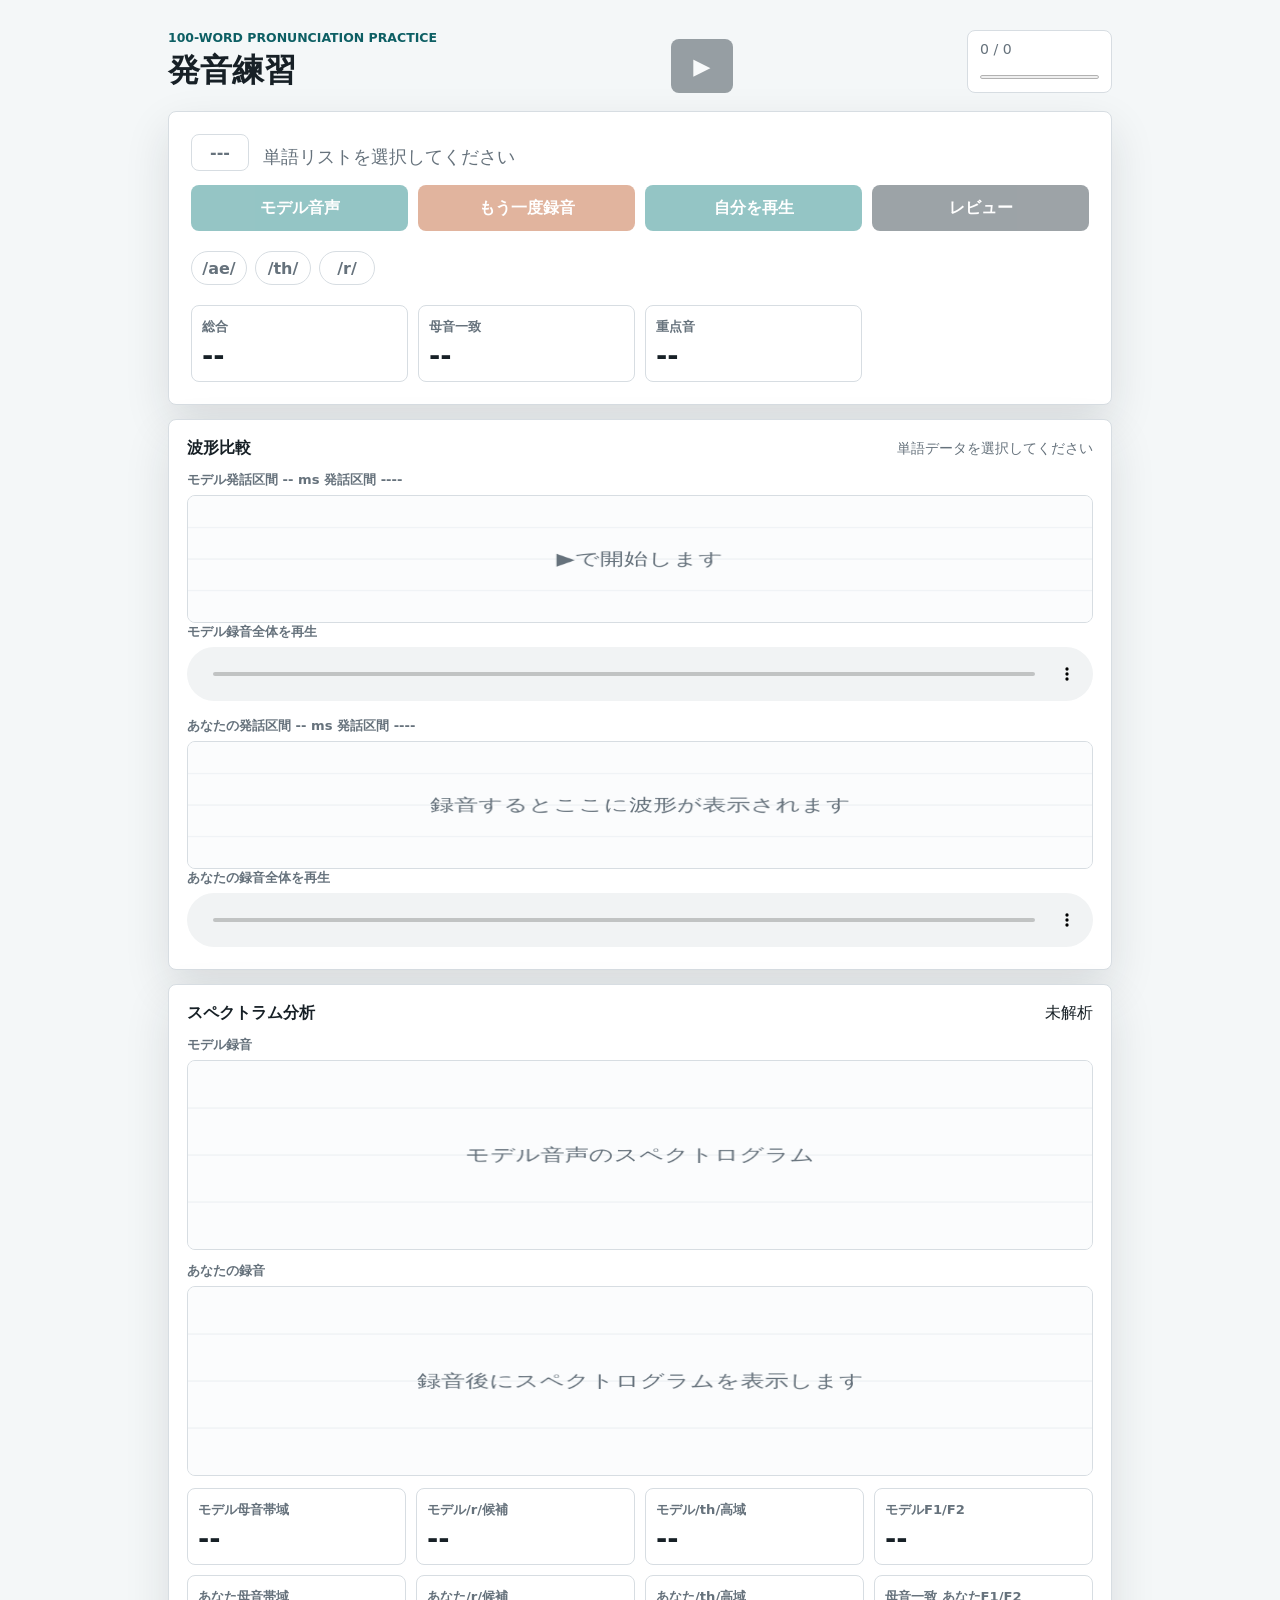
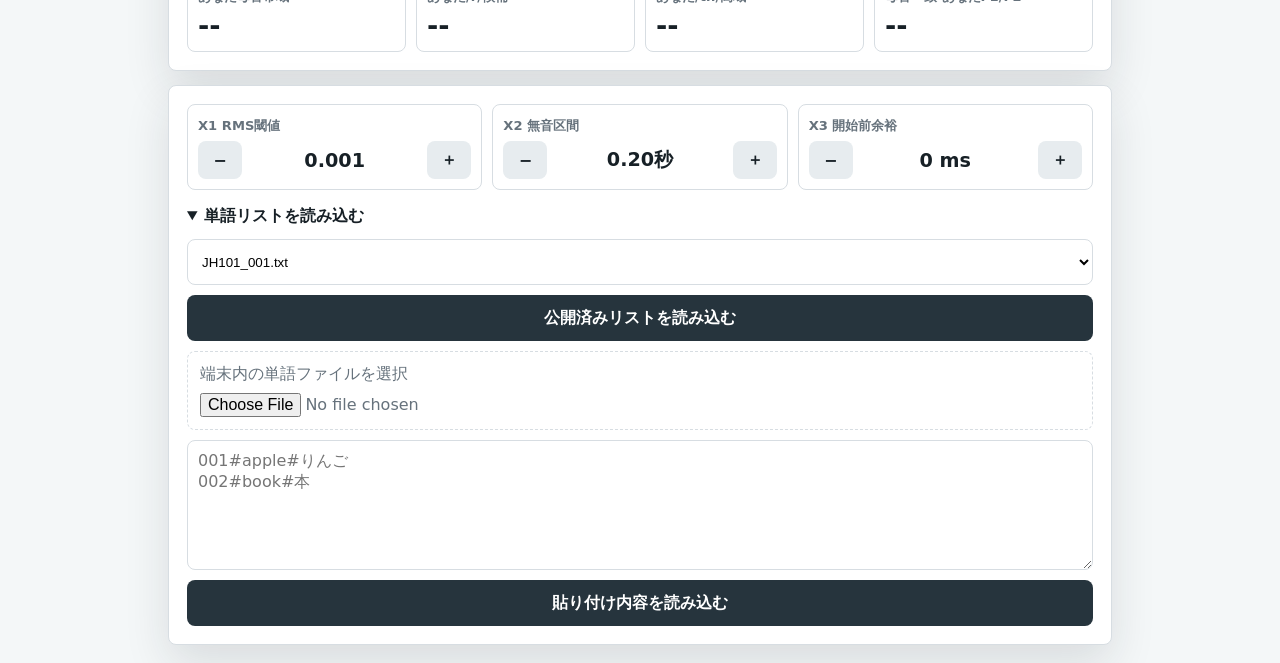
==== index.html @ 7a77f8f9 "Add Au1v2 diagnostics" ====
<!doctype html>
<html lang="ja">
  <head>
    <meta charset="utf-8">
    <meta name="viewport" content="width=device-width, initial-scale=1">
    <title>English Pronunciation Trainer</title>
    <style>
:root {
  color-scheme: light;
  --ink: #172026;
  --muted: #66727c;
  --line: #d7dde2;
  --panel: #ffffff;
  --page: #f4f7f8;
  --accent: #157f7f;
  --accent-strong: #0d5f64;
  --warn: #bd5a2a;
  --good: #23845f;
  --shadow: 0 18px 45px rgba(23, 32, 38, 0.12);
}

* {
  box-sizing: border-box;
}

body {
  margin: 0;
  min-height: 100vh;
  background: var(--page);
  color: var(--ink);
  font-family: system-ui, -apple-system, BlinkMacSystemFont, "Segoe UI", sans-serif;
}

button,
textarea,
input {
  font: inherit;
}

.app-shell {
  width: min(100%, 980px);
  margin: 0 auto;
  padding: 18px;
}

.top-bar {
  display: flex;
  align-items: end;
  justify-content: space-between;
  gap: 16px;
  padding: 12px 0 18px;
}

.eyebrow {
  margin: 0 0 4px;
  color: var(--accent-strong);
  font-size: 0.78rem;
  font-weight: 700;
  letter-spacing: 0;
  text-transform: uppercase;
}

h1,
h2 {
  margin: 0;
}

h1 {
  font-size: 2rem;
}

h2 {
  font-size: 1rem;
}

.progress-card {
  min-width: 145px;
  padding: 10px 12px;
  background: var(--panel);
  border: 1px solid var(--line);
  border-radius: 8px;
}

.progress-card span {
  display: block;
  margin-bottom: 6px;
  color: var(--muted);
  font-size: 0.88rem;
}

progress {
  width: 100%;
  height: 8px;
  accent-color: var(--accent);
}

.practice-panel,
.wave-panel,
.spectrum-panel,
.review-panel,
.tools-panel {
  background: var(--panel);
  border: 1px solid var(--line);
  border-radius: 8px;
  box-shadow: var(--shadow);
}

.practice-panel {
  padding: 22px;
}

.word-area {
  display: grid;
  grid-template-columns: auto 1fr;
  align-items: center;
  gap: 14px;
}

.word-number {
  min-width: 58px;
  padding: 8px 10px;
  border: 1px solid var(--line);
  border-radius: 8px;
  color: var(--muted);
  text-align: center;
  font-weight: 700;
}

.word {
  overflow-wrap: anywhere;
  font-size: clamp(2.5rem, 14vw, 5.4rem);
  line-height: 0.95;
  font-weight: 800;
}

.focus-letter {
  color: #c5362f;
}

.meaning {
  margin-top: 8px;
  color: var(--muted);
  font-size: 1.1rem;
}

.focus-row {
  display: flex;
  gap: 8px;
  margin: 20px 0;
}

.focus-chip {
  display: inline-flex;
  min-width: 56px;
  height: 34px;
  align-items: center;
  justify-content: center;
  border: 1px solid var(--line);
  border-radius: 999px;
  color: var(--muted);
  font-weight: 700;
}

.focus-chip.active {
  border-color: var(--accent);
  background: #e4f5f3;
  color: var(--accent-strong);
}

.settings-row {
  display: grid;
  grid-template-columns: repeat(3, 1fr);
  gap: 10px;
  margin: 0 0 16px;
}

.setting-box {
  border: 1px solid var(--line);
  border-radius: 8px;
  padding: 10px;
}

.stepper {
  display: grid;
  grid-template-columns: 44px 1fr 44px;
  align-items: center;
  gap: 8px;
  margin-top: 6px;
}

.stepper button {
  min-height: 38px;
  background: #e7ecef;
  color: var(--ink);
}

.stepper strong {
  text-align: center;
  font-size: 1.2rem;
}

.controls {
  display: grid;
  grid-template-columns: repeat(4, 1fr);
  gap: 10px;
  margin-top: 14px;
}

button {
  min-height: 46px;
  border: 0;
  border-radius: 8px;
  cursor: pointer;
  font-weight: 750;
}

button:disabled {
  cursor: not-allowed;
  opacity: 0.45;
}

.icon-button {
  background: #e7ecef;
  color: var(--ink);
  font-size: 1.25rem;
}

.main-button {
  background: var(--accent);
  color: #fff;
}

.start-button {
  width: 62px;
  min-width: 62px;
  height: 54px;
  background: #26343d;
  color: #fff;
  font-size: 1.4rem;
}

.start-button.recording {
  background: #d8e0e3;
  color: #71808a;
  box-shadow: none;
}

.start-button.next-ready {
  background: var(--accent);
  box-shadow: 0 0 0 3px rgba(21, 127, 127, 0.18), 0 8px 18px rgba(21, 127, 127, 0.28);
}

.dark-button {
  background: #26343d;
}

.main-button.recording {
  animation: recordingPulse 0.8s ease-in-out infinite alternate;
  background: #8ca4a6;
}

.record-button {
  background: var(--warn);
  color: #fff;
}

.record-button.recording {
  background: #9f2f2f;
}

@keyframes recordingPulse {
  from {
    opacity: 0.42;
  }

  to {
    opacity: 1;
  }
}

.score-grid {
  display: grid;
  grid-template-columns: repeat(4, 1fr);
  gap: 10px;
  margin-top: 16px;
}

.score-tile {
  min-height: 76px;
  padding: 10px;
  border: 1px solid var(--line);
  border-radius: 8px;
}

.label,
.wave-label {
  color: var(--muted);
  font-size: 0.82rem;
  font-weight: 700;
}

.score-tile strong {
  display: block;
  margin-top: 4px;
  font-size: 1.7rem;
}

.wave-panel,
.spectrum-panel,
.review-panel,
.tools-panel {
  margin-top: 14px;
  padding: 18px;
}

.wave-header {
  display: flex;
  align-items: center;
  justify-content: space-between;
  gap: 12px;
  margin-bottom: 12px;
}

.review-actions {
  display: flex;
  flex-wrap: wrap;
  gap: 10px;
}

#recordingStatus {
  color: var(--muted);
  font-size: 0.9rem;
}

.wave-stack {
  display: grid;
  gap: 12px;
}

canvas {
  display: block;
  width: 100%;
  height: 128px;
  margin-top: 6px;
  border: 1px solid var(--line);
  border-radius: 8px;
  background: #fbfcfd;
}

audio {
  width: 100%;
  margin-top: 6px;
}

#spectrumCanvas,
#modelSpectrumCanvas {
  height: 190px;
}

.feature-grid {
  display: grid;
  grid-template-columns: repeat(4, 1fr);
  gap: 10px;
  margin-top: 12px;
}

details + details {
  margin-top: 10px;
}

summary {
  cursor: pointer;
  font-weight: 750;
}

.import-grid {
  display: grid;
  gap: 10px;
  margin-top: 12px;
}

.file-box {
  display: grid;
  gap: 8px;
  padding: 12px;
  border: 1px dashed var(--line);
  border-radius: 8px;
  color: var(--muted);
}

textarea {
  min-height: 130px;
  width: 100%;
  resize: vertical;
  border: 1px solid var(--line);
  border-radius: 8px;
  padding: 10px;
}

select {
  min-height: 46px;
  width: 100%;
  border: 1px solid var(--line);
  border-radius: 8px;
  padding: 0 10px;
  background: #fff;
}

#loadPasteButton,
#loadHostedButton {
  background: #26343d;
  color: #fff;
}

.review-list {
  display: grid;
  gap: 8px;
}

.review-row {
  display: flex;
  align-items: center;
  justify-content: space-between;
  min-height: 52px;
  padding: 8px 12px;
  border: 1px solid var(--line);
  background: #fff;
  color: var(--ink);
  text-align: left;
}

.review-word-button {
  min-width: 72px;
  min-height: 38px;
  background: var(--accent);
  color: #fff;
}

.review-row strong {
  font-size: 1.25rem;
}

.empty-review {
  color: var(--muted);
}

@media (max-width: 680px) {
  .app-shell {
    padding: 12px;
  }

  .top-bar {
    align-items: stretch;
    flex-direction: column;
  }

  .controls {
    grid-template-columns: repeat(2, 1fr);
  }

  .score-grid {
    grid-template-columns: repeat(2, 1fr);
  }

  .feature-grid {
    grid-template-columns: repeat(2, 1fr);
  }

  .settings-row {
    grid-template-columns: 1fr;
  }
}

</style>
  </head>
  <body>
    <main class="app-shell">
      <section class="top-bar" aria-label="学習状況">
        <div>
          <p class="eyebrow">100-word pronunciation practice</p>
          <h1>発音練習</h1>
        </div>
        <button class="start-button" id="nextWordButton" type="button">▶</button>
        <div class="progress-card">
          <span id="progressText">1 / 12</span>
          <progress id="progressBar" value="1" max="12"></progress>
        </div>
      </section>

      <div id="practiceView">
      <section class="practice-panel">
        <div class="word-area">
          <div class="word-number" id="wordNumber">001</div>
          <div>
            <div class="word" id="wordText">apple</div>
            <div class="meaning" id="meaningText">りんご</div>
          </div>
        </div>

        <div class="controls" aria-label="練習操作">
          <button class="main-button" id="speakButton" type="button">モデル音声</button>
          <button class="record-button" id="recordButton" type="button">もう一度録音</button>
          <button class="main-button" id="playMineButton" type="button" disabled>自分を再生</button>
          <button class="main-button dark-button" id="reviewButton" type="button">レビュー</button>
        </div>

        <div class="focus-row" aria-label="重点音">
          <span class="focus-chip" id="aeChip">/ae/</span>
          <span class="focus-chip" id="thChip">/th/</span>
          <span class="focus-chip" id="rChip">/r/</span>
        </div>

        <div class="score-grid">
          <div class="score-tile">
            <span class="label">総合</span>
            <strong id="overallScore">--</strong>
          </div>
          <div class="score-tile">
            <span class="label">母音一致</span>
            <strong id="vowelScore">--</strong>
          </div>
          <div class="score-tile">
            <span class="label">重点音</span>
            <strong id="focusScore">--</strong>
          </div>
        </div>
      </section>

      <section class="wave-panel" aria-label="波形比較">
        <div class="wave-header">
          <h2>波形比較</h2>
          <span id="recordingStatus">録音待機中</span>
        </div>
        <div class="wave-stack">
          <div>
            <div class="wave-label">モデル発話区間 <span id="modelDurationText">-- ms</span> <span id="modelTrimText">発話区間 ----</span></div>
            <canvas id="modelCanvas" width="900" height="180"></canvas>
            <div class="wave-label">モデル録音全体を再生</div>
            <audio id="modelRawPlayer" controls></audio>
          </div>
          <div>
            <div class="wave-label">あなたの発話区間 <span id="userDurationText">-- ms</span> <span id="userTrimText">発話区間 ----</span></div>
            <canvas id="userCanvas" width="900" height="180"></canvas>
            <div class="wave-label">あなたの録音全体を再生</div>
            <audio id="userRawPlayer" controls></audio>
          </div>
        </div>
      </section>

      <section class="spectrum-panel" aria-label="スペクトラム分析">
        <div class="wave-header">
          <h2>スペクトラム分析</h2>
          <span id="analysisLatency">未解析</span>
        </div>
        <div class="wave-stack">
          <div>
            <div class="wave-label">モデル録音</div>
            <canvas id="modelSpectrumCanvas" width="900" height="260"></canvas>
          </div>
          <div>
            <div class="wave-label">あなたの録音</div>
            <canvas id="spectrumCanvas" width="900" height="260"></canvas>
          </div>
        </div>
        <div class="feature-grid">
          <div class="score-tile">
            <span class="label">モデル母音帯域</span>
            <strong id="modelVowelFeature">--</strong>
          </div>
          <div class="score-tile">
            <span class="label">モデル/r/候補</span>
            <strong id="modelRFeature">--</strong>
          </div>
          <div class="score-tile">
            <span class="label">モデル/th/高域</span>
            <strong id="modelThFeature">--</strong>
          </div>
          <div class="score-tile">
            <span class="label">モデルF1/F2</span>
            <strong id="modelFormants">--</strong>
          </div>
          <div class="score-tile">
            <span class="label">あなた母音帯域</span>
            <strong id="vowelFeature">--</strong>
          </div>
          <div class="score-tile">
            <span class="label">あなた/r/候補</span>
            <strong id="rFeature">--</strong>
          </div>
          <div class="score-tile">
            <span class="label">あなた/th/高域</span>
            <strong id="thFeature">--</strong>
          </div>
          <div class="score-tile">
            <span class="label">母音一致 あなたF1/F2</span>
            <strong id="formantMatch">--</strong>
          </div>
        </div>
      </section>

      <section class="tools-panel">
        <div class="settings-row" aria-label="録音判定設定">
          <div class="setting-box">
            <span class="label">X1 RMS閾値</span>
            <div class="stepper">
              <button id="x1DownButton" type="button">−</button>
              <strong id="x1Value">0.001</strong>
              <button id="x1UpButton" type="button">＋</button>
            </div>
          </div>
          <div class="setting-box">
            <span class="label">X2 無音区間</span>
            <div class="stepper">
              <button id="x2DownButton" type="button">−</button>
              <strong id="x2Value">0.20秒</strong>
              <button id="x2UpButton" type="button">＋</button>
            </div>
          </div>
          <div class="setting-box">
            <span class="label">X3 開始前余裕</span>
            <div class="stepper">
              <button id="x3DownButton" type="button">−</button>
              <strong id="x3Value">0 ms</strong>
              <button id="x3UpButton" type="button">＋</button>
            </div>
          </div>
        </div>
        <details id="wordListDetails">
          <summary>単語リストを読み込む</summary>
          <div class="import-grid">
            <select id="hostedWordSelect" aria-label="公開済み単語ファイル">
              <option value="JH001.txt">JH001.txt</option>
              <option value="JH101.txt">JH101.txt</option>
              <option value="JH201.txt">JH201.txt</option>
              <option value="JH301.txt">JH301.txt</option>
              <option value="JH401.txt">JH401.txt</option>
              <option value="JH501.txt">JH501.txt</option>
              <option value="JH601.txt">JH601.txt</option>
              <option value="JH701.txt">JH701.txt</option>
              <option value="JH801.txt">JH801.txt</option>
              <option value="JH901.txt">JH901.txt</option>
              <option value="JH1001.txt">JH1001.txt</option>
              <option value="JH1101.txt">JH1101.txt</option>
              <option value="JH1201.txt">JH1201.txt</option>
              <option value="JH1301.txt">JH1301.txt</option>
            </select>
            <button id="loadHostedButton" type="button">公開済みリストを読み込む</button>
            <label class="file-box">
              <span>端末内の単語ファイルを選択</span>
              <input id="fileInput" type="file" accept=".txt,text/plain">
            </label>
            <textarea id="wordPaste" placeholder="001#apple#りんご&#10;002#book#本"></textarea>
            <button id="loadPasteButton" type="button">貼り付け内容を読み込む</button>
          </div>
        </details>

      </section>
      </div>

      <section class="review-panel" id="reviewView" hidden>
        <div class="wave-header">
          <h2>レビュー</h2>
          <div class="review-actions">
            <button class="main-button" id="exportDataButton" type="button">データ書き出し</button>
            <button class="main-button dark-button" id="exportDiagnosticsButton" type="button" disabled>解析エラー書き出し</button>
          </div>
        </div>
        <div class="review-list" id="reviewList"></div>
      </section>
    </main>

    <script>
const WORD_FILES = [
  "JH101_001.txt",
  "JH101_101.txt",
  "JH101_201.txt",
  "JH101_301.txt",
  "JH101_401.txt",
  "JH101_501.txt",
  "JH101_601.txt",
  "JH101_701.txt",
  "JH101_801.txt",
  "JH101_901.txt",
  "JH101_1001.txt",
  "JH101_1101.txt",
  "JH101_1201.txt",
  "JH101_1301.txt",
];

const STORAGE_KEY = "jh101-last-word-file";
const X1_STORAGE_KEY = "jh101-rms-threshold-x1-v2";
const X2_STORAGE_KEY = "jh101-silence-seconds-x2";
const X3_STORAGE_KEY = "jh101-preroll-ms-x3";

const state = {
  words: [],
  wordFileName: "",
  index: -1,
  view: "practice",
  micStream: null,
  mediaRecorder: null,
  recordingChunks: [],
  recordedBlob: null,
  rawRecordedBlob: null,
  rawRecordedWavBlob: null,
  recordedUrl: null,
  rawRecordedUrl: null,
  rawRecordedWavUrl: null,
  modelBlob: null,
  rawModelBlob: null,
  rawModelWavBlob: null,
  modelUrl: null,
  rawModelUrl: null,
  rawModelWavUrl: null,
  modelDurationMs: 0,
  modelAnalysis: null,
  userAnalysis: null,
  modelTrim: null,
  userTrim: null,
  attempts: new Map(),
  diagnostics: [],
  audioContext: null,
  vad: null,
  isRecording: false,
  lastAnalysisStage: "",
  recordingStartedAt: 0,
  x1Threshold: readStoredNumber(X1_STORAGE_KEY, 0.001),
  x2SilenceSeconds: readStoredNumber(X2_STORAGE_KEY, 0.2),
  x3PrerollMs: readStoredNumber(X3_STORAGE_KEY, 0),
  lastMetrics: null,
};

const els = {
  practiceView: document.querySelector("#practiceView"),
  reviewView: document.querySelector("#reviewView"),
  progressText: document.querySelector("#progressText"),
  progressBar: document.querySelector("#progressBar"),
  wordNumber: document.querySelector("#wordNumber"),
  wordText: document.querySelector("#wordText"),
  meaningText: document.querySelector("#meaningText"),
  aeChip: document.querySelector("#aeChip"),
  thChip: document.querySelector("#thChip"),
  rChip: document.querySelector("#rChip"),
  x1Value: document.querySelector("#x1Value"),
  x2Value: document.querySelector("#x2Value"),
  x3Value: document.querySelector("#x3Value"),
  x1DownButton: document.querySelector("#x1DownButton"),
  x1UpButton: document.querySelector("#x1UpButton"),
  x2DownButton: document.querySelector("#x2DownButton"),
  x2UpButton: document.querySelector("#x2UpButton"),
  x3DownButton: document.querySelector("#x3DownButton"),
  x3UpButton: document.querySelector("#x3UpButton"),
  nextWordButton: document.querySelector("#nextWordButton"),
  reviewButton: document.querySelector("#reviewButton"),
  exportDataButton: document.querySelector("#exportDataButton"),
  exportDiagnosticsButton: document.querySelector("#exportDiagnosticsButton"),
  reviewList: document.querySelector("#reviewList"),
  speakButton: document.querySelector("#speakButton"),
  recordButton: document.querySelector("#recordButton"),
  playMineButton: document.querySelector("#playMineButton"),
  modelCanvas: document.querySelector("#modelCanvas"),
  userCanvas: document.querySelector("#userCanvas"),
  modelSpectrumCanvas: document.querySelector("#modelSpectrumCanvas"),
  spectrumCanvas: document.querySelector("#spectrumCanvas"),
  recordingStatus: document.querySelector("#recordingStatus"),
  modelDurationText: document.querySelector("#modelDurationText"),
  userDurationText: document.querySelector("#userDurationText"),
  modelTrimText: document.querySelector("#modelTrimText"),
  userTrimText: document.querySelector("#userTrimText"),
  modelRawPlayer: document.querySelector("#modelRawPlayer"),
  userRawPlayer: document.querySelector("#userRawPlayer"),
  analysisLatency: document.querySelector("#analysisLatency"),
  overallScore: document.querySelector("#overallScore"),
  vowelScore: document.querySelector("#vowelScore"),
  focusScore: document.querySelector("#focusScore"),
  vowelFeature: document.querySelector("#vowelFeature"),
  rFeature: document.querySelector("#rFeature"),
  thFeature: document.querySelector("#thFeature"),
  modelVowelFeature: document.querySelector("#modelVowelFeature"),
  modelRFeature: document.querySelector("#modelRFeature"),
  modelThFeature: document.querySelector("#modelThFeature"),
  modelFormants: document.querySelector("#modelFormants"),
  formantMatch: document.querySelector("#formantMatch"),
  fileInput: document.querySelector("#fileInput"),
  wordListDetails: document.querySelector("#wordListDetails"),
  hostedWordSelect: document.querySelector("#hostedWordSelect"),
  loadHostedButton: document.querySelector("#loadHostedButton"),
  wordPaste: document.querySelector("#wordPaste"),
  loadPasteButton: document.querySelector("#loadPasteButton"),
};

setupWordFileOptions();
render();
bootstrap();

els.nextWordButton.addEventListener("click", nextPractice);
els.reviewButton.addEventListener("click", showReview);
els.exportDataButton.addEventListener("click", exportSoundData);
els.exportDiagnosticsButton.addEventListener("click", exportDiagnostics);
els.x1DownButton.addEventListener("click", () => adjustX1(-0.001));
els.x1UpButton.addEventListener("click", () => adjustX1(0.001));
els.x2DownButton.addEventListener("click", () => adjustX2(-0.05));
els.x2UpButton.addEventListener("click", () => adjustX2(0.05));
els.x3DownButton.addEventListener("click", () => adjustX3(-50));
els.x3UpButton.addEventListener("click", () => adjustX3(50));
els.speakButton.addEventListener("click", playModelAudio);
els.recordButton.addEventListener("click", retryRecording);
els.playMineButton.addEventListener("click", playRecording);
els.fileInput.addEventListener("change", loadSelectedFile);
els.loadHostedButton.addEventListener("click", loadHostedWords);
els.loadPasteButton.addEventListener("click", loadPastedWords);

async function bootstrap() {
  await requestMicrophoneAccess();
  const lastFile = localStorage.getItem(STORAGE_KEY);
  if (lastFile && WORD_FILES.includes(lastFile)) {
    els.hostedWordSelect.value = lastFile;
    await loadHostedWords();
  } else {
    setStatus("単語データを選択してください");
    els.wordListDetails.open = true;
  }
}

function setupWordFileOptions() {
  els.hostedWordSelect.innerHTML = WORD_FILES
    .map((file) => `<option value="${file}">${file}</option>`)
    .join("");
}

function parseWordText(text) {
  const normalizedText = text.replace(/^\uFEFF/, "");
  const lineItems = normalizedText
    .split(/\r\n|\n|\r/)
    .map((line) => line.trim())
    .filter(Boolean)
    .map(parseWordLine)
    .filter((item) => item.displaySpelling);

  if (lineItems.length > 1) return lineItems;

  const tokens = normalizedText
    .split("#")
    .map((field) => field.trim());
  if (tokens.at(-1) === "") tokens.pop();
  if (tokens.length >= 12 && tokens.length % 6 === 0) {
    const chunked = [];
    for (let index = 0; index < tokens.length; index += 6) {
      chunked.push(parseWordFields(tokens.slice(index, index + 6), chunked.length));
    }
    return chunked.filter((item) => item.displaySpelling);
  }

  return lineItems;
}

function parseWordLine(line, lineIndex) {
  const fields = line.split("#");
  if (fields.at(-1) === "") fields.pop();
  return parseWordFields(fields, lineIndex);
}

function parseWordFields(fields, lineIndex) {
  let id;
  let displaySpelling;
  let spokenSpelling;
  let displayMeaning;
  let spokenMeaning;
  let phonetic;

  if (fields.length >= 6) {
    [id, displaySpelling, spokenSpelling, displayMeaning, spokenMeaning, phonetic] = fields;
  } else {
    [id, displaySpelling, displayMeaning] = fields;
    spokenSpelling = displaySpelling;
    spokenMeaning = displayMeaning;
    phonetic = "0";
  }

  id = (id || String(lineIndex + 1)).trim();
  displaySpelling = (displaySpelling || "").trim();
  spokenSpelling = (spokenSpelling || displaySpelling).trim();
  displayMeaning = (displayMeaning || "").trim();
  spokenMeaning = (spokenMeaning || displayMeaning).trim();
  phonetic = (phonetic || "0").trim();
  return {
    id,
    displaySpelling,
    spokenSpelling,
    displayMeaning,
    spokenMeaning,
    phonetic,
  };
}

function render() {
  const word = currentWord();
  const currentNumber = state.index < 0 ? 0 : state.index + 1;
  els.progressText.textContent = `${currentNumber} / ${state.words.length}${state.wordFileName ? ` ${state.wordFileName}` : ""}`;
  els.progressBar.max = Math.max(1, state.words.length);
  els.progressBar.value = currentNumber;
  els.wordNumber.textContent = word?.id || "---";
  els.wordText.textContent = word ? word.displaySpelling : "";
  els.meaningText.textContent = word
    ? (word.displayMeaning || "意味なし")
    : state.words.length
      ? "▶で最初の単語を開始"
      : "単語リストを選択してください";
  els.nextWordButton.disabled = state.isRecording || !state.words.length || state.index === state.words.length - 1;
  els.reviewButton.disabled = state.isRecording || !state.attempts.size;
  els.exportDiagnosticsButton.disabled = !state.diagnostics.length;
  els.speakButton.disabled = state.isRecording || state.index < 0;
  els.recordButton.disabled = state.index < 0;
  els.playMineButton.disabled = state.isRecording || !state.recordedUrl;
  updateNextButtonLight();

  const focus = word ? getFocusSounds(word) : { ae: false, th: false, r: false };
  setChip(els.aeChip, focus.ae);
  setChip(els.thChip, focus.th);
  setChip(els.rChip, focus.r);
  renderSettings();

  if (!word) {
    clearCanvas(els.modelCanvas, "▶で開始します");
    clearCanvas(els.modelSpectrumCanvas, "モデル音声のスペクトログラム");
  } else if (!state.modelAnalysis) {
    clearCanvas(els.modelCanvas, "モデル音声を録音して表示します");
    clearCanvas(els.modelSpectrumCanvas, "モデル音声のスペクトログラム");
  }

  if (!state.recordedUrl) {
    clearCanvas(els.userCanvas, "録音するとここに波形が表示されます");
    clearCanvas(els.spectrumCanvas, "録音後にスペクトログラムを表示します");
    resetScores();
  }
}

function updateNextButtonLight() {
  const canMoveNext = !state.isRecording
    && Boolean(state.recordedUrl)
    && state.index >= 0
    && state.index < state.words.length - 1;
  els.nextWordButton.classList.toggle("recording", state.isRecording);
  els.nextWordButton.classList.toggle("next-ready", canMoveNext);
}

function currentWord() {
  return state.index >= 0 ? state.words[state.index] : null;
}

function setChip(element, active) {
  element.classList.toggle("active", active);
}

function nextPractice() {
  if (state.isRecording) return;
  if (state.index >= state.words.length - 1) return;
  state.index += 1;
  clearCurrentAudio({ revokeSaved: false });
  render();
  speakCurrentWord({ recordAfter: true });
}

function retryRecording() {
  if (state.index < 0) return;
  startRecording({ autoStop: true, source: "manual" });
}

function adjustX1(delta) {
  state.x1Threshold = clamp(Number((state.x1Threshold + delta).toFixed(3)), 0.001, 0.2);
  localStorage.setItem(X1_STORAGE_KEY, String(state.x1Threshold));
  renderSettings();
}

function adjustX2(delta) {
  state.x2SilenceSeconds = clamp(Number((state.x2SilenceSeconds + delta).toFixed(2)), 0.05, 2);
  localStorage.setItem(X2_STORAGE_KEY, String(state.x2SilenceSeconds));
  renderSettings();
}

function adjustX3(delta) {
  state.x3PrerollMs = clamp(state.x3PrerollMs + delta, 0, 500);
  localStorage.setItem(X3_STORAGE_KEY, String(state.x3PrerollMs));
  renderSettings();
}

function renderSettings() {
  els.x1Value.textContent = state.x1Threshold.toFixed(3);
  els.x2Value.textContent = `${state.x2SilenceSeconds.toFixed(2)}秒`;
  els.x3Value.textContent = `${state.x3PrerollMs} ms`;
}

function playModelAudio() {
  if (state.modelUrl) {
    const audio = new Audio(state.modelUrl);
    audio.volume = 1;
    audio.play();
    return;
  }
  speakCurrentWord({ recordAfter: false });
}

async function speakCurrentWord({ recordAfter }) {
  const current = currentWord();
  if (!current || !("speechSynthesis" in window)) {
    setStatus("このブラウザは読み上げに対応していません");
    return;
  }

  const modelCapturePromise = recordAfter
    ? startModelCapture().catch((error) => {
      setStatus(`モデル録音なしで再生します: ${error.message}`);
      return null;
    })
    : Promise.resolve(null);
  window.speechSynthesis.cancel();
  const utterance = new SpeechSynthesisUtterance(current.spokenSpelling);
  utterance.lang = "en-US";
  utterance.rate = 0.82;
  utterance.pitch = 1;
  utterance.onstart = () => setStatus("モデル音声を再生中");
  utterance.onend = async () => {
    const modelCapture = await modelCapturePromise;
    if (modelCapture) {
      const rawModelBlob = await stopModelCapture(modelCapture);
      await analyzeRecording(rawModelBlob, "model");
    }
    if (recordAfter) {
      setStatus("0.1秒後に録音を開始します");
      window.setTimeout(() => startRecording({ autoStop: true, source: "model" }), 100);
    } else {
      setStatus("聞き比べできます");
    }
  };
  window.setTimeout(() => window.speechSynthesis.speak(utterance), recordAfter ? 200 : 0);
}

async function startModelCapture() {
  const stream = await ensureMicrophoneStream();
  const mimeType = pickMimeType();
  const recorder = new MediaRecorder(stream, mimeType ? { mimeType } : undefined);
  const chunks = [];
  recorder.addEventListener("dataavailable", (event) => {
    if (event.data.size > 0) chunks.push(event.data);
  });
  recorder.start(100);
  return { recorder, chunks };
}

function stopModelCapture(capture) {
  return new Promise((resolve) => {
    capture.recorder.addEventListener("stop", () => {
      const type = capture.chunks[0]?.type || "audio/webm";
      resolve(new Blob(capture.chunks, { type }));
    }, { once: true });
    window.setTimeout(() => {
      if (capture.recorder.state === "recording") capture.recorder.stop();
    }, 80);
  });
}

async function startRecording({ autoStop, source }) {
  if (state.mediaRecorder?.state === "recording") {
    stopRecording();
    return;
  }

  if (!navigator.mediaDevices?.getUserMedia) {
    setStatus("このブラウザは録音に対応していません");
    return;
  }

  try {
    clearUserAudio();
    const audioContext = getAudioContext();
    if (audioContext.state === "suspended") await audioContext.resume();
    const stream = await ensureMicrophoneStream();
    const mimeType = pickMimeType();
    state.mediaRecorder = new MediaRecorder(stream, mimeType ? { mimeType } : undefined);
    state.recordingChunks = [];
    state.recordingStartedAt = performance.now();
    state.isRecording = true;

    state.mediaRecorder.addEventListener("dataavailable", (event) => {
      if (event.data.size > 0) state.recordingChunks.push(event.data);
    });

    state.mediaRecorder.addEventListener("stop", async () => {
      stopVad();
      const type = state.recordingChunks[0]?.type || "audio/webm";
      const rawBlob = new Blob(state.recordingChunks, { type });
      els.recordButton.textContent = "もう一度録音";
      els.recordButton.classList.remove("recording");
      els.playMineButton.classList.remove("recording");
      setStatus("録音完了");
      try {
        await analyzeRecording(rawBlob, "user");
        saveAttempt();
        setStatus("▶で次の単語を開始");
      } catch (error) {
        console.error(error);
        await recordAnalysisFailure(error, rawBlob, {
          type,
          chunkCount: state.recordingChunks.length,
          chunkSizes: state.recordingChunks.map((chunk) => chunk.size),
          elapsedMs: Math.round(performance.now() - state.recordingStartedAt),
        });
        clearUserAudio();
        setStatus("録音データを解析できませんでした。もう一度録音してください");
      } finally {
        state.isRecording = false;
        releaseMicrophoneStream();
        els.recordButton.textContent = "もう一度録音";
        els.recordButton.classList.remove("recording");
        els.playMineButton.classList.remove("recording");
        els.nextWordButton.disabled = !state.words.length || state.index === state.words.length - 1;
        els.speakButton.disabled = state.index < 0;
        els.reviewButton.disabled = !state.attempts.size;
        els.exportDiagnosticsButton.disabled = !state.diagnostics.length;
        els.playMineButton.disabled = !state.recordedUrl;
        updateNextButtonLight();
      }
    }, { once: true });

    state.mediaRecorder.start(100);
    els.recordButton.textContent = "録音停止";
    els.recordButton.classList.add("recording");
    els.nextWordButton.disabled = true;
    els.nextWordButton.classList.add("recording");
    els.nextWordButton.classList.remove("next-ready");
    els.speakButton.disabled = true;
    els.reviewButton.disabled = true;
    els.playMineButton.disabled = true;
    els.playMineButton.classList.add("recording");
    setStatus(source === "model" ? "復唱してください" : "録音中");
    if (autoStop) startVad(stream);
  } catch (error) {
    state.isRecording = false;
    els.recordButton.textContent = "もう一度録音";
    els.recordButton.classList.remove("recording");
    els.playMineButton.classList.remove("recording");
    setStatus("マイクの使用が許可されませんでした");
  }
}

async function requestMicrophoneAccess() {
  if (!navigator.mediaDevices?.getUserMedia) {
    setStatus("このブラウザは録音に対応していません");
    return;
  }
  try {
    await ensureMicrophoneStream();
    releaseMicrophoneStream();
    setStatus("マイク準備完了");
  } catch (error) {
    setStatus("マイク許可待ち");
  }
}

async function ensureMicrophoneStream() {
  if (state.micStream?.active) return state.micStream;
  state.micStream = await navigator.mediaDevices.getUserMedia({
    audio: {
      echoCancellation: false,
      noiseSuppression: false,
      autoGainControl: false,
    },
  });
  return state.micStream;
}

function releaseMicrophoneStream() {
  if (!state.micStream) return;
  state.micStream.getTracks().forEach((track) => track.stop());
  state.micStream = null;
}

function stopRecording() {
  if (state.mediaRecorder?.state === "recording") state.mediaRecorder.stop();
}

function startVad(stream) {
  stopVad();
  const audioContext = getAudioContext();
  const source = audioContext.createMediaStreamSource(stream);
  const analyser = audioContext.createAnalyser();
  analyser.fftSize = 1024;
  source.connect(analyser);

  const data = new Float32Array(analyser.fftSize);
  const threshold = state.x1Threshold;
  const silenceAfterSpeechMs = state.x2SilenceSeconds * 1000;
  const maxRecordingMs = 6000;
  const minSpeechMs = 120;
  let hasSpeech = false;
  let speechStartedAt = 0;
  let silentSince = 0;

  const tick = () => {
    if (state.mediaRecorder?.state !== "recording") return;
    analyser.getFloatTimeDomainData(data);
    const rms = getRms(data);
    const now = performance.now();
    const elapsed = now - state.recordingStartedAt;
    const isSpeech = rms >= threshold;

    if (isSpeech) {
      if (!hasSpeech) {
        hasSpeech = true;
        speechStartedAt = now;
        setStatus("発声を検出しました");
      }
      silentSince = 0;
    } else if (hasSpeech && !silentSince) {
      silentSince = now;
    }

    const speechLongEnough = hasSpeech && now - speechStartedAt >= minSpeechMs;
    const stopAfterTail = silentSince && now - silentSince >= silenceAfterSpeechMs * 2;

    if ((speechLongEnough && stopAfterTail) || elapsed >= maxRecordingMs) {
      stopRecording();
      return;
    }
    state.vad.frameId = requestAnimationFrame(tick);
  };

  state.vad = { frameId: requestAnimationFrame(tick), source, analyser };
}

function stopVad() {
  if (!state.vad) return;
  cancelAnimationFrame(state.vad.frameId);
  state.vad.source.disconnect();
  state.vad.analyser.disconnect();
  state.vad = null;
}

function pickMimeType() {
  const candidates = ["audio/webm;codecs=opus", "audio/webm", "audio/mp4", "audio/mpeg"];
  return candidates.find((type) => window.MediaRecorder?.isTypeSupported(type));
}

function playRecording() {
  if (!state.recordedUrl) return;
  const audio = new Audio(state.recordedUrl);
  audio.volume = 1;
  audio.play();
}

async function analyzeRecording(rawBlob, target) {
  const analysisStartedAt = performance.now();
  state.lastAnalysisStage = "blob.arrayBuffer";
  const buffer = await rawBlob.arrayBuffer();
  const audioContext = getAudioContext();
  state.lastAnalysisStage = "decodeAudioData";
  const rawAudioBuffer = await audioContext.decodeAudioData(buffer.slice(0));
  state.lastAnalysisStage = target === "user" ? "trimUserSpeechBuffer" : "trimModelSpeechBuffer";
  const trimmed = target === "user" ? trimUserSpeechBuffer(rawAudioBuffer) : trimModelSpeechBuffer(rawAudioBuffer);
  const audioBuffer = trimmed.audioBuffer;
  state.lastAnalysisStage = "encode raw wav";
  const rawWavBlob = encodeWav(rawAudioBuffer);
  const samples = audioBuffer.getChannelData(0);
  state.lastAnalysisStage = "create rms envelope";
  const rmsEnvelope = createRmsEnvelope(samples, 160);
  const rmsEnvelope10ms = createRmsEnvelopeByWindow(samples, audioBuffer.sampleRate, 10);
  const envelope = normalize(rmsEnvelope);
  state.lastAnalysisStage = "analyze spectrum";
  const spectral = analyzeSpectrum(samples, audioBuffer.sampleRate);
  const analysis = { spectral, envelope, rmsEnvelope, rmsEnvelope10ms };

  if (target === "model") {
    state.lastAnalysisStage = "render model analysis";
    revokeUrl(state.modelUrl);
    revokeUrl(state.rawModelUrl);
    revokeUrl(state.rawModelWavUrl);
    state.rawModelBlob = rawBlob;
    state.rawModelUrl = URL.createObjectURL(rawBlob);
    state.rawModelWavBlob = rawWavBlob;
    state.rawModelWavUrl = URL.createObjectURL(rawWavBlob);
    state.modelTrim = trimmed;
    state.modelAnalysis = analysis;
    state.modelBlob = encodeWav(audioBuffer);
    state.modelUrl = URL.createObjectURL(state.modelBlob);
    state.modelDurationMs = Math.round(audioBuffer.duration * 1000);
    drawEnvelope(els.modelCanvas, envelope, "#157f7f");
    drawSpectrogram(els.modelSpectrumCanvas, spectral);
    els.modelDurationText.textContent = `${state.modelDurationMs} ms`;
    els.modelTrimText.textContent = formatTrimText(trimmed);
    els.modelRawPlayer.src = state.rawModelWavUrl;
  } else {
    state.lastAnalysisStage = "render user analysis";
    revokeUrl(state.rawRecordedUrl);
    revokeUrl(state.rawRecordedWavUrl);
    state.rawRecordedBlob = rawBlob;
    state.rawRecordedUrl = URL.createObjectURL(rawBlob);
    state.rawRecordedWavBlob = rawWavBlob;
    state.rawRecordedWavUrl = URL.createObjectURL(rawWavBlob);
    state.userTrim = trimmed;
    state.userAnalysis = analysis;
    state.recordedBlob = encodeWav(audioBuffer);
    revokeUrl(state.recordedUrl);
    state.recordedUrl = URL.createObjectURL(state.recordedBlob);
    els.playMineButton.disabled = false;
    drawEnvelope(els.userCanvas, envelope, "#bd5a2a");
    drawSpectrogram(els.spectrumCanvas, spectral);
    els.userDurationText.textContent = `${Math.round(audioBuffer.duration * 1000)} ms`;
    els.userTrimText.textContent = formatTrimText(trimmed);
    els.userRawPlayer.src = state.rawRecordedWavUrl;
    renderScores(performance.now() - analysisStartedAt);
  }
  state.lastAnalysisStage = "";
}

function formatTrimText(trimmed) {
  return `全体 ${trimmed.rawDurationMs} ms / 発話区間 ${trimmed.startMs}-${trimmed.endMs}`;
}

function renderScores(elapsedMs) {
  const vowelScore = getFormantMatchScore();
  const focusScore = getBandSimilarityScore();
  const overall = Math.round(vowelScore * 0.7 + focusScore * 0.3);
  els.overallScore.textContent = Number.isFinite(overall) ? overall : "--";
  els.vowelScore.textContent = Number.isFinite(vowelScore) ? Math.round(vowelScore) : "--";
  els.focusScore.textContent = Number.isFinite(focusScore) ? Math.round(focusScore) : "--";
  els.analysisLatency.textContent = `解析 ${Math.round(elapsedMs)}ms`;
  els.modelVowelFeature.textContent = Math.round(state.modelAnalysis.spectral.vowel * 100);
  els.modelRFeature.textContent = Math.round(state.modelAnalysis.spectral.rBand * 100);
  els.modelThFeature.textContent = Math.round(state.modelAnalysis.spectral.thBand * 100);
  els.modelFormants.textContent = getFormantText(state.modelAnalysis);
  els.vowelFeature.textContent = Math.round(state.userAnalysis.spectral.vowel * 100);
  els.rFeature.textContent = Math.round(state.userAnalysis.spectral.rBand * 100);
  els.thFeature.textContent = Math.round(state.userAnalysis.spectral.thBand * 100);
  els.formantMatch.textContent = getFormantMatchText();
  setStatus("録音評価完了");
}

function getFormantMatchScore() {
  if (!state.modelAnalysis || !state.userAnalysis) return NaN;
  const model = state.modelAnalysis.spectral.formants;
  const user = state.userAnalysis.spectral.formants;
  const f1Diff = Math.abs(model.f1 - user.f1);
  const f2Diff = Math.abs(model.f2 - user.f2);
  return clamp(100 - (f1Diff / 8 + f2Diff / 18), 0, 100);
}

function getBandSimilarityScore() {
  if (!state.modelAnalysis || !state.userAnalysis) return NaN;
  const model = state.modelAnalysis.spectral;
  const user = state.userAnalysis.spectral;
  const diff = Math.abs(model.vowel - user.vowel)
    + Math.abs(model.rBand - user.rBand)
    + Math.abs(model.thBand - user.thBand);
  return clamp(100 - diff * 120, 0, 100);
}

function getFormantMatchText() {
  if (!state.modelAnalysis || !state.userAnalysis) return "--";
  const score = getFormantMatchScore();
  return `${Math.round(score)} (${getFormantText(state.userAnalysis)})`;
}

function getFormantText(analysis) {
  if (!analysis?.spectral?.formants) return "--";
  const formants = analysis.spectral.formants;
  return `${formants.f1}/${formants.f2}`;
}

function saveAttempt() {
  if (state.index < 0 || !state.recordedUrl) return;
  const vowelScore = getFormantMatchScore();
  const focusScore = getBandSimilarityScore();
  const overall = Math.round(vowelScore * 0.7 + focusScore * 0.3);
  state.attempts.set(state.index, {
    overall,
    vowelScore: Math.round(vowelScore),
    focusScore: Math.round(focusScore),
    recordedUrl: state.recordedUrl,
    modelUrl: state.modelUrl,
    rawModelUrl: state.rawModelUrl,
    rawModelBlob: state.rawModelBlob,
    rawModelWavUrl: state.rawModelWavUrl,
    rawModelWavBlob: state.rawModelWavBlob,
    modelAnalysis: state.modelAnalysis,
    userAnalysis: state.userAnalysis,
    rawRecordedUrl: state.rawRecordedUrl,
    rawRecordedBlob: state.rawRecordedBlob,
    rawRecordedWavUrl: state.rawRecordedWavUrl,
    rawRecordedWavBlob: state.rawRecordedWavBlob,
    modelTrim: state.modelTrim,
    userTrim: state.userTrim,
    modelDurationMs: state.modelDurationMs,
    modelDurationText: els.modelDurationText.textContent,
    userDurationText: els.userDurationText.textContent,
    modelTrimText: els.modelTrimText.textContent,
    userTrimText: els.userTrimText.textContent,
  });
  render();
}

function showReview() {
  state.view = "review";
  els.practiceView.hidden = true;
  els.reviewView.hidden = false;
  renderReviewList();
}

function showPractice() {
  state.view = "practice";
  els.reviewView.hidden = true;
  els.practiceView.hidden = false;
}

function renderReviewList() {
  const rows = [...state.attempts.entries()]
    .sort((a, b) => a[0] - b[0])
    .map(([index, attempt]) => {
      const word = state.words[index];
      return `<div class="review-row">
        <button class="review-word-button" type="button" data-index="${index}">${escapeHtml(word.id)}</button>
        <span>${escapeHtml(word.displaySpelling)}</span>
        <strong>${attempt.overall}</strong>
      </div>`;
    })
    .join("");
  els.reviewList.innerHTML = rows || `<p class="empty-review">まだ実施済みの単語がありません。</p>`;
  els.reviewList.querySelectorAll(".review-word-button").forEach((button) => {
    button.addEventListener("click", () => jumpToReviewedWord(Number(button.dataset.index)));
  });
}

function jumpToReviewedWord(index) {
  state.index = index;
  restoreAttempt(index);
  showPractice();
  render();
  setStatus("録音済みデータを読み込みました");
}

async function exportSoundData() {
  const records = [];
  for (const [index, attempt] of [...state.attempts.entries()].sort((a, b) => a[0] - b[0])) {
    const word = state.words[index];
    records.push({
      index,
      id: word.id,
      displaySpelling: word.displaySpelling,
      spokenSpelling: word.spokenSpelling,
      displayMeaning: word.displayMeaning,
      phonetic: word.phonetic,
      scores: {
        overall: attempt.overall,
        vowelScore: attempt.vowelScore,
        focusScore: attempt.focusScore,
      },
      settings: {
        x1Threshold: state.x1Threshold,
        x2SilenceSeconds: state.x2SilenceSeconds,
        x3PrerollMs: state.x3PrerollMs,
      },
      model: {
        rawAudio: await blobToDataUrl(attempt.rawModelWavBlob || attempt.rawModelBlob),
        trimmedAudio: await blobToDataUrl(await urlToBlob(attempt.modelUrl)),
        trim: attempt.modelTrim,
        durationText: attempt.modelDurationText,
        waveformPng: drawRmsEnvelopeToDataUrl(attempt.modelAnalysis.rmsEnvelope10ms, "#157f7f"),
        spectrumPng: drawSpectrogramToDataUrl(attempt.modelAnalysis.spectral),
      },
      user: {
        rawAudio: await blobToDataUrl(attempt.rawRecordedWavBlob || attempt.rawRecordedBlob),
        trimmedAudio: await blobToDataUrl(await urlToBlob(attempt.recordedUrl)),
        trim: attempt.userTrim,
        durationText: attempt.userDurationText,
        waveformPng: drawRmsEnvelopeToDataUrl(attempt.userAnalysis.rmsEnvelope10ms, "#bd5a2a"),
        spectrumPng: drawSpectrogramToDataUrl(attempt.userAnalysis.spectral),
      },
    });
  }

  const payload = {
    exportedAt: new Date().toISOString(),
    wordFileName: state.wordFileName,
    records,
  };
  const blob = new Blob([JSON.stringify(payload, null, 2)], { type: "application/json" });
  const url = URL.createObjectURL(blob);
  const anchor = document.createElement("a");
  anchor.href = url;
  anchor.download = `soundData-${state.wordFileName || "session"}-${Date.now()}.json`;
  anchor.click();
  URL.revokeObjectURL(url);
  setStatus("データを書き出しました");
}

async function recordAnalysisFailure(error, rawBlob, recorderInfo) {
  const word = currentWord();
  const diagnostic = {
    exportedFor: "Au1-analysis-failure",
    failedAt: new Date().toISOString(),
    wordIndex: state.index,
    wordId: word?.id || "",
    displaySpelling: word?.displaySpelling || "",
    spokenSpelling: word?.spokenSpelling || "",
    wordFileName: state.wordFileName,
    analysisStage: state.lastAnalysisStage || "unknown",
    errorName: error?.name || "",
    errorMessage: error?.message || String(error),
    errorStack: error?.stack || "",
    recorder: {
      mimeType: recorderInfo.type,
      blobType: rawBlob.type,
      blobSize: rawBlob.size,
      chunkCount: recorderInfo.chunkCount,
      chunkSizes: recorderInfo.chunkSizes,
      elapsedMs: recorderInfo.elapsedMs,
    },
    settings: {
      x1Threshold: state.x1Threshold,
      x2SilenceSeconds: state.x2SilenceSeconds,
      x3PrerollMs: state.x3PrerollMs,
    },
    browser: {
      userAgent: navigator.userAgent,
      mediaRecorderTypes: getSupportedMimeTypes(),
    },
    rawAudio: await blobToDataUrl(rawBlob),
  };
  state.diagnostics.push(diagnostic);
  els.exportDiagnosticsButton.disabled = false;
}

function exportDiagnostics() {
  if (!state.diagnostics.length) {
    setStatus("解析エラー記録はありません");
    return;
  }
  const payload = {
    exportedAt: new Date().toISOString(),
    count: state.diagnostics.length,
    diagnostics: state.diagnostics,
  };
  const blob = new Blob([JSON.stringify(payload, null, 2)], { type: "application/json" });
  const url = URL.createObjectURL(blob);
  const anchor = document.createElement("a");
  anchor.href = url;
  anchor.download = `analysis-failures-${state.wordFileName || "session"}-${Date.now()}.json`;
  anchor.click();
  URL.revokeObjectURL(url);
  setStatus("解析エラー記録を書き出しました");
}

function getSupportedMimeTypes() {
  return ["audio/webm;codecs=opus", "audio/webm", "audio/mp4", "audio/mpeg"]
    .filter((type) => window.MediaRecorder?.isTypeSupported(type));
}

function restoreAttempt(index) {
  const attempt = state.attempts.get(index);
  clearCurrentAudio({ revokeSaved: false });
  state.recordedUrl = attempt.recordedUrl;
  state.modelUrl = attempt.modelUrl;
  state.rawRecordedUrl = attempt.rawRecordedUrl;
  state.rawModelUrl = attempt.rawModelUrl;
  state.rawRecordedBlob = attempt.rawRecordedBlob;
  state.rawModelBlob = attempt.rawModelBlob;
  state.rawRecordedWavUrl = attempt.rawRecordedWavUrl;
  state.rawModelWavUrl = attempt.rawModelWavUrl;
  state.rawRecordedWavBlob = attempt.rawRecordedWavBlob;
  state.rawModelWavBlob = attempt.rawModelWavBlob;
  state.modelTrim = attempt.modelTrim;
  state.userTrim = attempt.userTrim;
  state.modelDurationMs = attempt.modelDurationMs || 0;
  state.modelAnalysis = attempt.modelAnalysis;
  state.userAnalysis = attempt.userAnalysis;
  els.modelDurationText.textContent = attempt.modelDurationText || "-- ms";
  els.userDurationText.textContent = attempt.userDurationText || "-- ms";
  els.modelTrimText.textContent = attempt.modelTrimText || "発話区間 ----";
  els.userTrimText.textContent = attempt.userTrimText || "発話区間 ----";
  els.modelRawPlayer.src = state.rawModelWavUrl || state.rawModelUrl || "";
  els.userRawPlayer.src = state.rawRecordedWavUrl || state.rawRecordedUrl || "";
  els.playMineButton.disabled = false;
  drawEnvelope(els.modelCanvas, attempt.modelAnalysis.envelope, "#157f7f");
  drawEnvelope(els.userCanvas, attempt.userAnalysis.envelope, "#bd5a2a");
  drawSpectrogram(els.modelSpectrumCanvas, attempt.modelAnalysis.spectral);
  drawSpectrogram(els.spectrumCanvas, attempt.userAnalysis.spectral);
  renderScores(0);
}

function getAudioContext() {
  if (!state.audioContext) {
    const AudioContextClass = window.AudioContext || window.webkitAudioContext;
    state.audioContext = new AudioContextClass();
  }
  return state.audioContext;
}

function createEnvelope(samples, bucketCount) {
  const bucketSize = Math.max(1, Math.floor(samples.length / bucketCount));
  const envelope = [];
  for (let i = 0; i < bucketCount; i += 1) {
    let sum = 0;
    const start = i * bucketSize;
    const end = Math.min(samples.length, start + bucketSize);
    for (let j = start; j < end; j += 1) sum += Math.abs(samples[j]);
    envelope.push(sum / Math.max(1, end - start));
  }
  return normalize(envelope);
}

function createRmsEnvelope(samples, bucketCount) {
  const bucketSize = Math.max(1, Math.floor(samples.length / bucketCount));
  const envelope = [];
  for (let i = 0; i < bucketCount; i += 1) {
    let sumSquares = 0;
    const start = i * bucketSize;
    const end = Math.min(samples.length, start + bucketSize);
    for (let j = start; j < end; j += 1) sumSquares += samples[j] * samples[j];
    envelope.push(Math.sqrt(sumSquares / Math.max(1, end - start)));
  }
  return envelope;
}

function createRmsEnvelopeByWindow(samples, sampleRate, windowMs) {
  const bucketSize = Math.max(1, Math.round((sampleRate * windowMs) / 1000));
  const envelope = [];
  for (let start = 0; start < samples.length; start += bucketSize) {
    let sumSquares = 0;
    const end = Math.min(samples.length, start + bucketSize);
    for (let j = start; j < end; j += 1) sumSquares += samples[j] * samples[j];
    envelope.push(Math.sqrt(sumSquares / Math.max(1, end - start)));
  }
  return envelope;
}

function trimUserSpeechBuffer(audioBuffer) {
  const sampleRate = audioBuffer.sampleRate;
  const source = audioBuffer.getChannelData(0);
  const windowSize = Math.max(1, Math.round(sampleRate * 0.02));
  const threshold = state.x1Threshold;
  let speechStart = 0;

  for (let index = 0; index < source.length; index += windowSize) {
    const end = Math.min(source.length, index + windowSize);
    if (getRms(source.subarray(index, end)) >= threshold) {
      speechStart = Math.max(0, index - Math.round((state.x3PrerollMs / 1000) * sampleRate));
      break;
    }
  }

  const speechEnd = Math.max(speechStart + 1, source.length - Math.round(state.x2SilenceSeconds * sampleRate));
  const trimmed = getAudioContext().createBuffer(1, Math.max(1, speechEnd - speechStart), sampleRate);
  trimmed.copyToChannel(source.slice(speechStart, speechEnd), 0);
  return {
    audioBuffer: trimmed,
    startMs: Math.round((speechStart / sampleRate) * 1000),
    endMs: Math.round((speechEnd / sampleRate) * 1000),
    rawDurationMs: Math.round(audioBuffer.duration * 1000),
  };
}

function trimModelSpeechBuffer(audioBuffer) {
  const sampleRate = audioBuffer.sampleRate;
  const source = audioBuffer.getChannelData(0);
  const windowSize = Math.max(1, Math.round(sampleRate * 0.02));
  const noiseWindowSamples = Math.min(source.length, Math.round(sampleRate * 0.18));
  const noiseRms = getRms(source.subarray(0, noiseWindowSamples));
  const delayCutSamples = Math.min(source.length, Math.round(sampleRate * 0.2));
  const earlyProbeStart = Math.min(source.length, Math.round(sampleRate * 0.03));
  const earlyProbeEnd = Math.min(source.length, Math.round(sampleRate * 0.18));
  const earlyRms = getRms(source.subarray(earlyProbeStart, earlyProbeEnd));
  const hasEarlySpeech = earlyRms >= 0.01;
  const threshold = hasEarlySpeech ? Math.max(0.006, earlyRms * 0.35) : Math.max(0.018, noiseRms * 4);
  const leadingCutSamples = hasEarlySpeech ? 0 : delayCutSamples;
  let speechStart = leadingCutSamples;
  let speechEnd = source.length;

  for (let index = leadingCutSamples; index < source.length; index += windowSize) {
    const end = Math.min(source.length, index + windowSize);
    if (getRms(source.subarray(index, end)) >= threshold) {
      speechStart = Math.max(leadingCutSamples, index - Math.round(0.03 * sampleRate));
      break;
    }
  }

  for (let index = source.length - windowSize; index >= speechStart; index -= windowSize) {
    const end = Math.min(source.length, index + windowSize);
    if (getRms(source.subarray(index, end)) >= threshold) {
      speechEnd = Math.min(source.length, end + Math.round(0.02 * sampleRate));
      break;
    }
  }

  speechEnd = Math.max(speechStart + 1, speechEnd);
  const trimmed = getAudioContext().createBuffer(1, Math.max(1, speechEnd - speechStart), sampleRate);
  trimmed.copyToChannel(source.slice(speechStart, speechEnd), 0);
  return {
    audioBuffer: trimmed,
    startMs: Math.round((speechStart / sampleRate) * 1000),
    endMs: Math.round((speechEnd / sampleRate) * 1000),
    rawDurationMs: Math.round(audioBuffer.duration * 1000),
  };
}

function normalize(values) {
  const max = Math.max(...values, 0.001);
  return values.map((value) => value / max);
}

function getFocusSounds(word) {
  const phonetic = word.phonetic || "";
  return {
    ae: /æ|\/ae\/|ae/i.test(phonetic),
    th: /θ|ð|\/th\/|th/i.test(phonetic),
    r: /r|ɹ/i.test(phonetic),
  };
}

function drawEnvelope(canvas, envelope, color) {
  const context = canvas.getContext("2d");
  const { width, height } = canvas;
  context.clearRect(0, 0, width, height);
  drawGrid(context, width, height);
  const center = height / 2;
  const step = width / Math.max(1, envelope.length - 1);

  context.beginPath();
  envelope.forEach((value, index) => {
    const x = index * step;
    const y = center - value * center * 0.82;
    if (index === 0) context.moveTo(x, y);
    else context.lineTo(x, y);
  });
  for (let index = envelope.length - 1; index >= 0; index -= 1) {
    const x = index * step;
    const y = center + envelope[index] * center * 0.82;
    context.lineTo(x, y);
  }
  context.closePath();
  context.fillStyle = color;
  context.globalAlpha = 0.22;
  context.fill();
  context.globalAlpha = 1;
  context.strokeStyle = color;
  context.lineWidth = 2;
  context.stroke();
}

function drawGrid(context, width, height) {
  context.fillStyle = "#fbfcfd";
  context.fillRect(0, 0, width, height);
  context.strokeStyle = "#e6ebef";
  context.lineWidth = 1;
  for (let i = 1; i < 4; i += 1) {
    const y = (height / 4) * i;
    context.beginPath();
    context.moveTo(0, y);
    context.lineTo(width, y);
    context.stroke();
  }
}

function analyzeSpectrum(samples, sampleRate) {
  const fftSize = 1024;
  const hopSize = 256;
  const maxFrequency = Math.min(8000, sampleRate / 2);
  const maxBin = Math.floor((maxFrequency / sampleRate) * fftSize);
  const window = createHannWindow(fftSize);
  const frames = [];

  for (let start = 0; start + fftSize <= samples.length; start += hopSize) {
    const real = new Float32Array(fftSize);
    const imag = new Float32Array(fftSize);
    for (let i = 0; i < fftSize; i += 1) real[i] = samples[start + i] * window[i];
    fft(real, imag);
    const magnitudes = new Float32Array(maxBin);
    for (let bin = 1; bin < maxBin; bin += 1) magnitudes[bin] = Math.hypot(real[bin], imag[bin]);
    frames.push(magnitudes);
  }

  const safeFrames = frames.length ? frames : [new Float32Array(maxBin)];
  return {
    frames: safeFrames,
    sampleRate,
    fftSize,
    maxFrequency,
    vowel: bandEnergy(safeFrames, sampleRate, fftSize, 500, 2500),
    rBand: bandEnergy(safeFrames, sampleRate, fftSize, 1200, 3000),
    thBand: bandEnergy(safeFrames, sampleRate, fftSize, 4000, 8000),
    formants: estimateFormants(safeFrames, sampleRate, fftSize),
  };
}

function createHannWindow(size) {
  return Array.from({ length: size }, (_, index) => 0.5 * (1 - Math.cos((2 * Math.PI * index) / (size - 1))));
}

function fft(real, imag) {
  const n = real.length;
  for (let i = 1, j = 0; i < n; i += 1) {
    let bit = n >> 1;
    for (; j & bit; bit >>= 1) j ^= bit;
    j ^= bit;
    if (i < j) {
      [real[i], real[j]] = [real[j], real[i]];
      [imag[i], imag[j]] = [imag[j], imag[i]];
    }
  }
  for (let length = 2; length <= n; length <<= 1) {
    const angle = (-2 * Math.PI) / length;
    const wlenReal = Math.cos(angle);
    const wlenImag = Math.sin(angle);
    for (let i = 0; i < n; i += length) {
      let wReal = 1;
      let wImag = 0;
      for (let j = 0; j < length / 2; j += 1) {
        const oddReal = real[i + j + length / 2] * wReal - imag[i + j + length / 2] * wImag;
        const oddImag = real[i + j + length / 2] * wImag + imag[i + j + length / 2] * wReal;
        const evenReal = real[i + j];
        const evenImag = imag[i + j];
        real[i + j] = evenReal + oddReal;
        imag[i + j] = evenImag + oddImag;
        real[i + j + length / 2] = evenReal - oddReal;
        imag[i + j + length / 2] = evenImag - oddImag;
        const nextReal = wReal * wlenReal - wImag * wlenImag;
        wImag = wReal * wlenImag + wImag * wlenReal;
        wReal = nextReal;
      }
    }
  }
}

function bandEnergy(frames, sampleRate, fftSize, lowHz, highHz) {
  const lowBin = Math.max(1, Math.floor((lowHz / sampleRate) * fftSize));
  const highBin = Math.min(frames[0].length - 1, Math.ceil((highHz / sampleRate) * fftSize));
  let band = 0;
  let total = 0;
  for (const frame of frames) {
    for (let bin = 1; bin < frame.length; bin += 1) {
      const value = frame[bin] * frame[bin];
      total += value;
      if (bin >= lowBin && bin <= highBin) band += value;
    }
  }
  return total ? band / total : 0;
}

function estimateFormants(frames, sampleRate, fftSize) {
  const average = new Float32Array(frames[0].length);
  for (const frame of frames) {
    for (let i = 0; i < frame.length; i += 1) average[i] += frame[i];
  }
  for (let i = 0; i < average.length; i += 1) average[i] /= frames.length;
  smoothArrayInPlace(average, 5);
  return {
    f1: findPeakFrequency(average, sampleRate, fftSize, 250, 1000),
    f2: findPeakFrequency(average, sampleRate, fftSize, 900, 2800),
  };
}

function smoothArrayInPlace(values, radius) {
  const copy = values.slice();
  for (let i = 0; i < values.length; i += 1) {
    let sum = 0;
    let count = 0;
    for (let j = Math.max(0, i - radius); j <= Math.min(values.length - 1, i + radius); j += 1) {
      sum += copy[j];
      count += 1;
    }
    values[i] = sum / count;
  }
}

function findPeakFrequency(values, sampleRate, fftSize, lowHz, highHz) {
  const lowBin = Math.max(1, Math.floor((lowHz / sampleRate) * fftSize));
  const highBin = Math.min(values.length - 1, Math.ceil((highHz / sampleRate) * fftSize));
  let bestBin = lowBin;
  let bestValue = -Infinity;
  for (let bin = lowBin; bin <= highBin; bin += 1) {
    if (values[bin] > bestValue) {
      bestValue = values[bin];
      bestBin = bin;
    }
  }
  return Math.round((bestBin * sampleRate) / fftSize);
}

function drawSpectrogram(canvas, spectral) {
  const context = canvas.getContext("2d");
  const { width, height } = canvas;
  const image = context.createImageData(width, height);
  const frames = spectral.frames;
  const maxMagnitude = Math.max(...frames.map((frame) => Math.max(...frame)), 0.0001);
  for (let x = 0; x < width; x += 1) {
    const frame = frames[Math.floor((x / width) * frames.length)];
    for (let y = 0; y < height; y += 1) {
      const bin = Math.floor(((height - 1 - y) / height) * frame.length);
      const value = Math.log1p(frame[bin] * 40) / Math.log1p(maxMagnitude * 40);
      const offset = (y * width + x) * 4;
      image.data[offset] = Math.round(15 + value * 220);
      image.data[offset + 1] = Math.round(32 + value * 135);
      image.data[offset + 2] = Math.round(38 + value * 70);
      image.data[offset + 3] = 255;
    }
  }
  context.putImageData(image, 0, 0);
}

function drawEnvelopeToDataUrl(envelope, color) {
  const canvas = document.createElement("canvas");
  canvas.width = 900;
  canvas.height = 180;
  drawEnvelope(canvas, envelope, color);
  return canvas.toDataURL("image/png");
}

function drawRmsEnvelopeToDataUrl(envelope, color) {
  const canvas = document.createElement("canvas");
  canvas.width = 900;
  canvas.height = 180;
  drawRmsEnvelope(canvas, envelope, color);
  return canvas.toDataURL("image/png");
}

function drawRmsEnvelope(canvas, envelope, color) {
  const context = canvas.getContext("2d");
  const { width, height } = canvas;
  const maxRms = Math.max(0.05, Math.ceil(Math.max(...envelope, 0.001) * 100) / 100);
  context.fillStyle = "#fbfcfd";
  context.fillRect(0, 0, width, height);
  context.strokeStyle = "#e6ebef";
  context.fillStyle = "#66727c";
  context.font = "16px system-ui, sans-serif";
  context.textAlign = "left";
  for (let mark = 0; mark <= maxRms + 0.0001; mark += 0.01) {
    const yTop = height / 2 - (mark / maxRms) * (height / 2) * 0.82;
    const yBottom = height / 2 + (mark / maxRms) * (height / 2) * 0.82;
    context.beginPath();
    context.moveTo(44, yTop);
    context.lineTo(width, yTop);
    context.moveTo(44, yBottom);
    context.lineTo(width, yBottom);
    context.stroke();
    if (mark > 0) context.fillText(mark.toFixed(2), 4, yTop + 5);
  }
  context.strokeStyle = "#cfd7dc";
  context.beginPath();
  context.moveTo(44, height / 2);
  context.lineTo(width, height / 2);
  context.stroke();

  const center = height / 2;
  const plotWidth = width - 44;
  const step = plotWidth / Math.max(1, envelope.length - 1);
  context.beginPath();
  envelope.forEach((value, index) => {
    const x = 44 + index * step;
    const y = center - (value / maxRms) * center * 0.82;
    if (index === 0) context.moveTo(x, y);
    else context.lineTo(x, y);
  });
  for (let index = envelope.length - 1; index >= 0; index -= 1) {
    const x = 44 + index * step;
    const y = center + (envelope[index] / maxRms) * center * 0.82;
    context.lineTo(x, y);
  }
  context.closePath();
  context.fillStyle = color;
  context.globalAlpha = 0.22;
  context.fill();
  context.globalAlpha = 1;
  context.strokeStyle = color;
  context.lineWidth = 2;
  context.stroke();
}

function drawSpectrogramToDataUrl(spectral) {
  const canvas = document.createElement("canvas");
  canvas.width = 900;
  canvas.height = 260;
  drawSpectrogram(canvas, spectral);
  return canvas.toDataURL("image/png");
}

function clearCanvas(canvas, text) {
  const context = canvas.getContext("2d");
  const { width, height } = canvas;
  drawGrid(context, width, height);
  context.fillStyle = "#66727c";
  context.font = "24px system-ui, sans-serif";
  context.textAlign = "center";
  context.fillText(text, width / 2, height / 2 + 8);
}

function clearCurrentAudio({ revokeSaved = true } = {}) {
  stopVad();
  clearUserAudio(revokeSaved);
  if (revokeSaved) revokeUrl(state.modelUrl);
  if (revokeSaved) revokeUrl(state.rawModelUrl);
  if (revokeSaved) revokeUrl(state.rawModelWavUrl);
  state.modelBlob = null;
  state.rawModelBlob = null;
  state.rawModelWavBlob = null;
  state.modelUrl = null;
  state.rawModelUrl = null;
  state.rawModelWavUrl = null;
  state.modelDurationMs = 0;
  state.modelAnalysis = null;
  state.modelTrim = null;
  els.modelRawPlayer.removeAttribute("src");
  els.modelRawPlayer.load();
}

function clearUserAudio(revokeSaved = true) {
  if (revokeSaved) revokeUrl(state.recordedUrl);
  if (revokeSaved) revokeUrl(state.rawRecordedUrl);
  if (revokeSaved) revokeUrl(state.rawRecordedWavUrl);
  state.recordedBlob = null;
  state.rawRecordedBlob = null;
  state.rawRecordedWavBlob = null;
  state.recordedUrl = null;
  state.rawRecordedUrl = null;
  state.rawRecordedWavUrl = null;
  state.userAnalysis = null;
  state.userTrim = null;
  state.recordingChunks = [];
  els.playMineButton.disabled = true;
  els.playMineButton.classList.remove("recording");
  els.userDurationText.textContent = "-- ms";
  els.userTrimText.textContent = "発話区間 ----";
  els.userRawPlayer.removeAttribute("src");
  els.userRawPlayer.load();
  if (!state.modelUrl) els.modelDurationText.textContent = "-- ms";
  if (!state.modelUrl) els.modelTrimText.textContent = "発話区間 ----";
}

function revokeUrl(url) {
  if (url) URL.revokeObjectURL(url);
}

function blobToDataUrl(blob) {
  if (!blob) return "";
  return new Promise((resolve, reject) => {
    const reader = new FileReader();
    reader.onload = () => resolve(reader.result);
    reader.onerror = () => reject(reader.error);
    reader.readAsDataURL(blob);
  });
}

async function urlToBlob(url) {
  if (!url) return null;
  const response = await fetch(url);
  return response.blob();
}

function setStatus(text) {
  els.recordingStatus.textContent = text;
}

async function loadSelectedFile(event) {
  const file = event.target.files?.[0];
  if (!file) return;
  try {
    const text = decodeWordFileBuffer(await file.arrayBuffer());
    loadWordsFromText(text, file.name);
  } catch (error) {
    setStatus(`端末内ファイルを読み込めませんでした: ${error.message}`);
  }
}

async function loadHostedWords() {
  const fileName = els.hostedWordSelect.value;
  try {
    setStatus(`${fileName} を読み込み中`);
    const response = await fetchWordFile(fileName);
    const text = decodeWordFileBuffer(await response.arrayBuffer());
    loadWordsFromText(text, fileName);
    localStorage.setItem(STORAGE_KEY, fileName);
  } catch (error) {
    setStatus(`${fileName} を読み込めませんでした: ${error.message}`);
    els.wordListDetails.open = true;
  }
}

async function fetchWordFile(fileName) {
  const candidates = [`words/${fileName}`, fileName];
  const failures = [];
  for (const path of candidates) {
    try {
      const response = await fetch(path, { cache: "no-store" });
      if (response.ok) return response;
      failures.push(`${path}: HTTP ${response.status}`);
    } catch (error) {
      failures.push(`${path}: ${error.message}`);
    }
  }
  throw new Error(failures.join(" / "));
}

function decodeWordFileBuffer(buffer) {
  try {
    return new TextDecoder("utf-8", { fatal: true }).decode(buffer);
  } catch (error) {
    return new TextDecoder("shift_jis").decode(buffer);
  }
}

function loadPastedWords() {
  loadWordsFromText(els.wordPaste.value, "貼り付け");
}

function loadWordsFromText(text, fileName) {
  const parsed = parseWordText(text);
  if (!parsed.length) {
    setStatus("単語リストを読み込めませんでした");
    return;
  }
  state.words = parsed;
  state.wordFileName = fileName || "";
  state.index = -1;
  state.attempts.clear();
  clearCurrentAudio();
  setStatus(`${parsed.length}語を読み込みました。▶で開始`);
  showPractice();
  els.wordListDetails.open = false;
  render();
}

function resetScores() {
  els.overallScore.textContent = "--";
  els.vowelScore.textContent = "--";
  els.focusScore.textContent = "--";
  els.modelVowelFeature.textContent = "--";
  els.modelRFeature.textContent = "--";
  els.modelThFeature.textContent = "--";
  els.modelFormants.textContent = "--";
  els.vowelFeature.textContent = "--";
  els.rFeature.textContent = "--";
  els.thFeature.textContent = "--";
  els.formantMatch.textContent = "--";
  els.analysisLatency.textContent = "未解析";
}

function escapeHtml(value) {
  return String(value).replace(/[&<>"']/g, (char) => ({
    "&": "&amp;",
    "<": "&lt;",
    ">": "&gt;",
    "\"": "&quot;",
    "'": "&#39;",
  }[char]));
}

function clamp(value, min, max) {
  return Math.min(Math.max(value, min), max);
}

function getRms(samples) {
  if (!samples.length) return 0;
  let sumSquares = 0;
  for (const sample of samples) sumSquares += sample * sample;
  return Math.sqrt(sumSquares / samples.length);
}


function encodeWav(audioBuffer) {
  const samples = audioBuffer.getChannelData(0);
  const sampleRate = audioBuffer.sampleRate;
  const bytesPerSample = 2;
  const buffer = new ArrayBuffer(44 + samples.length * bytesPerSample);
  const view = new DataView(buffer);
  writeString(view, 0, "RIFF");
  view.setUint32(4, 36 + samples.length * bytesPerSample, true);
  writeString(view, 8, "WAVE");
  writeString(view, 12, "fmt ");
  view.setUint32(16, 16, true);
  view.setUint16(20, 1, true);
  view.setUint16(22, 1, true);
  view.setUint32(24, sampleRate, true);
  view.setUint32(28, sampleRate * bytesPerSample, true);
  view.setUint16(32, bytesPerSample, true);
  view.setUint16(34, 16, true);
  writeString(view, 36, "data");
  view.setUint32(40, samples.length * bytesPerSample, true);
  let offset = 44;
  for (const sample of samples) {
    const clipped = clamp(sample, -1, 1);
    view.setInt16(offset, clipped < 0 ? clipped * 0x8000 : clipped * 0x7fff, true);
    offset += 2;
  }
  return new Blob([buffer], { type: "audio/wav" });
}

function writeString(view, offset, value) {
  for (let index = 0; index < value.length; index += 1) view.setUint8(offset + index, value.charCodeAt(index));
}

function readStoredNumber(key, fallback) {
  const raw = localStorage.getItem(key);
  if (raw === null || raw === "") return fallback;
  const value = Number(raw);
  return Number.isFinite(value) ? value : fallback;
}

</script>
  </body>
</html>
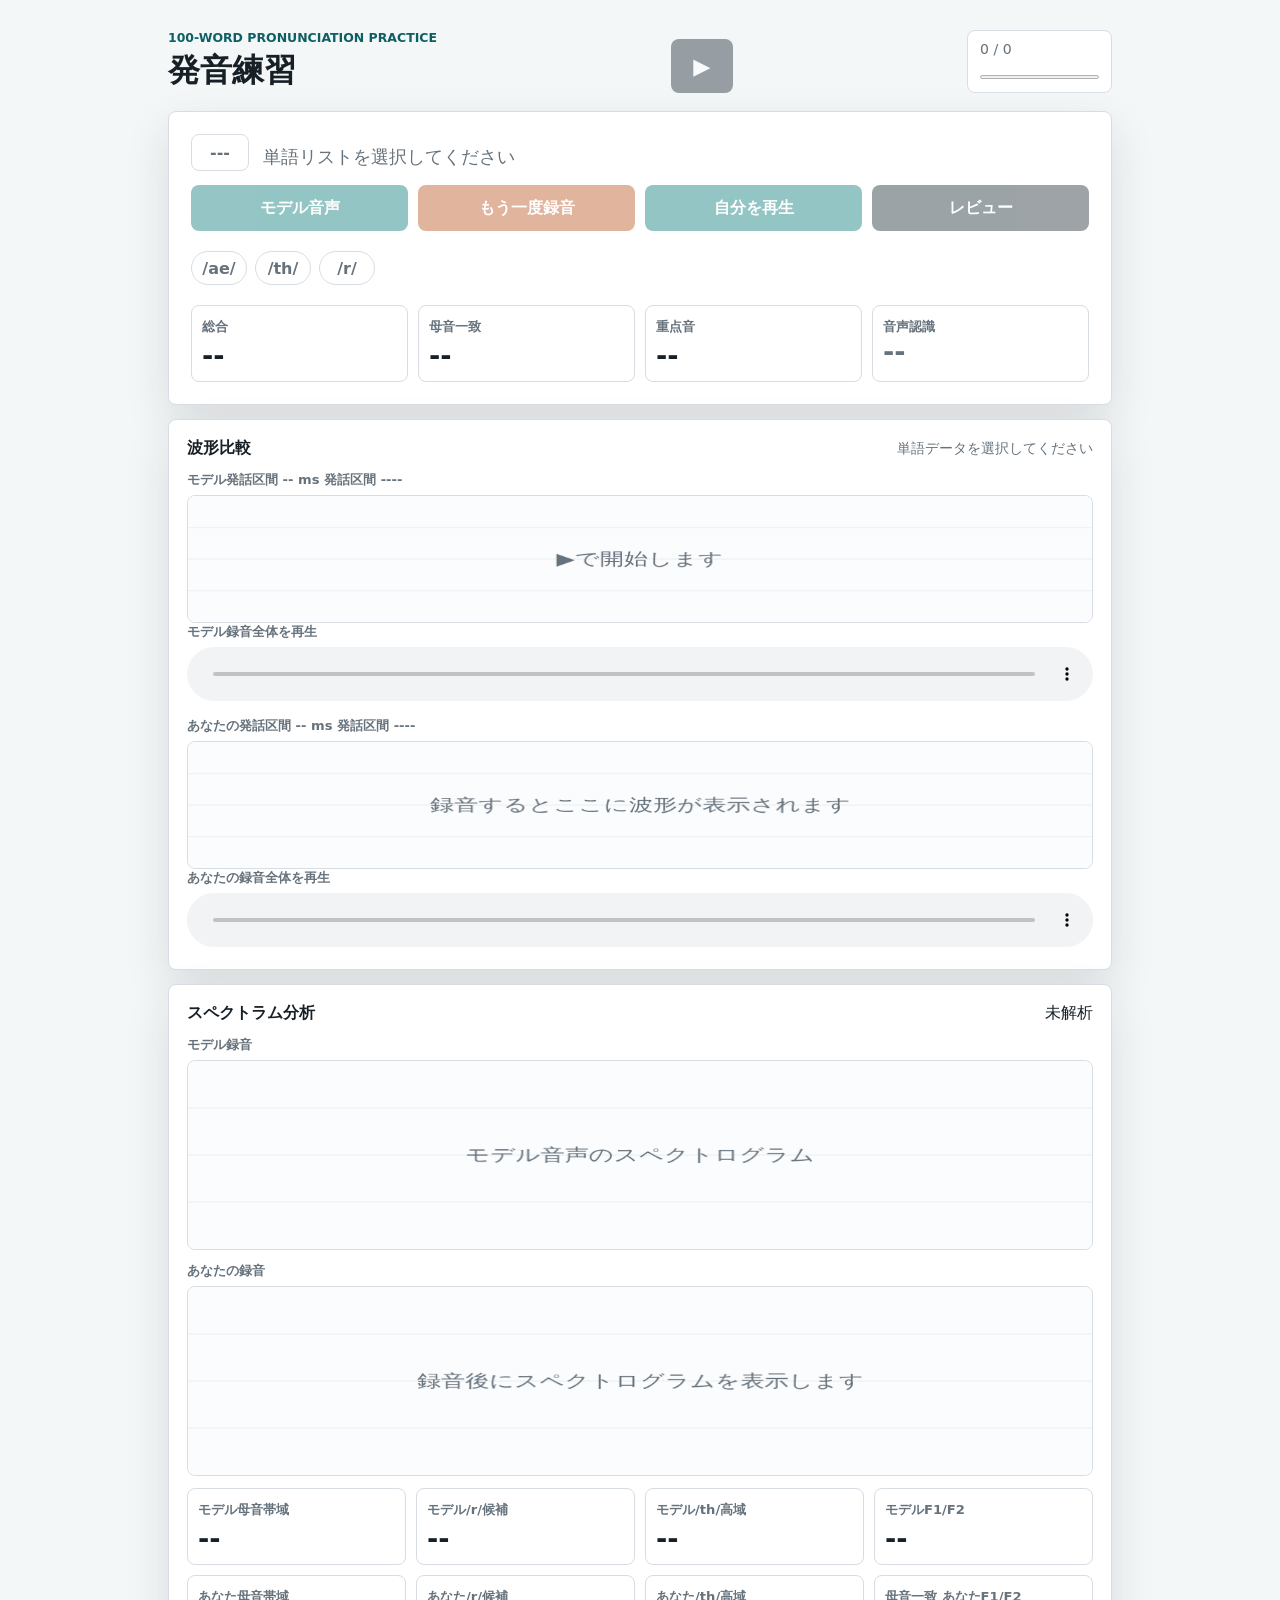
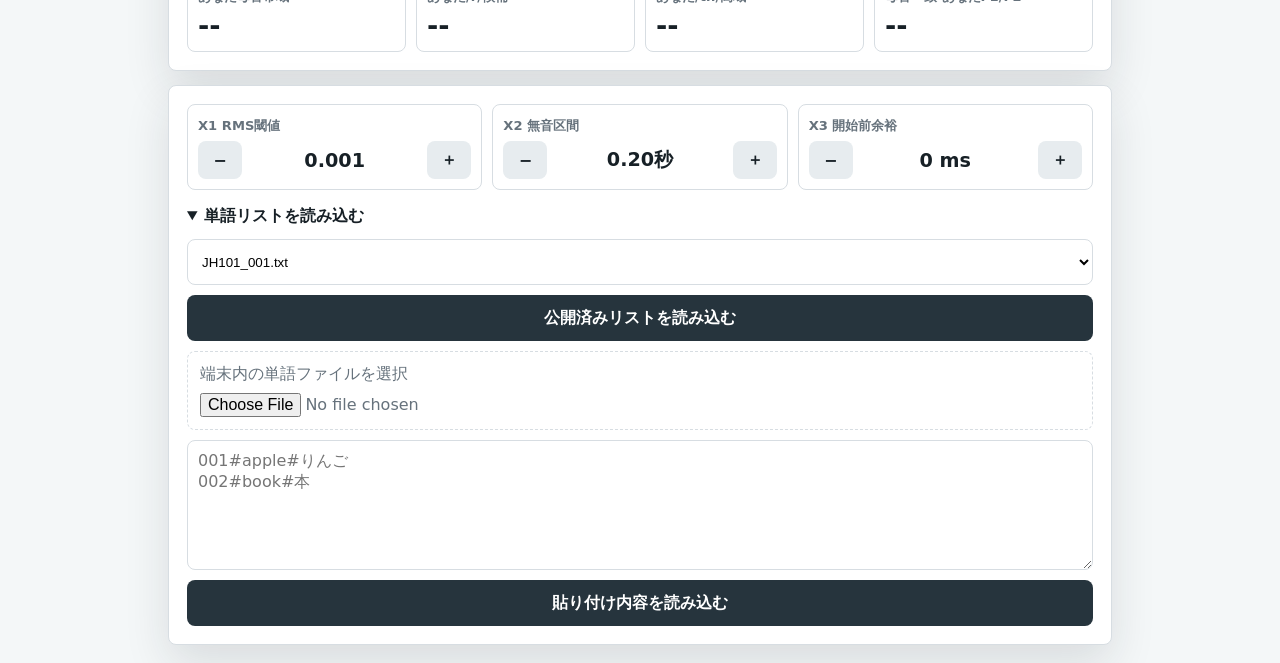
==== commit b9d17cb9: "Add files via upload" ====
--- a/index.html
+++ b/index.html
@@ -239,17 +239,6 @@
   font-size: 1.4rem;
 }
 
-.start-button.recording {
-  background: #d8e0e3;
-  color: #71808a;
-  box-shadow: none;
-}
-
-.start-button.next-ready {
-  background: var(--accent);
-  box-shadow: 0 0 0 3px rgba(21, 127, 127, 0.18), 0 8px 18px rgba(21, 127, 127, 0.28);
-}
-
 .dark-button {
   background: #26343d;
 }
@@ -319,12 +308,6 @@
   justify-content: space-between;
   gap: 12px;
   margin-bottom: 12px;
-}
-
-.review-actions {
-  display: flex;
-  flex-wrap: wrap;
-  gap: 10px;
 }
 
 #recordingStatus {
@@ -373,7 +356,8 @@
   font-weight: 750;
 }
 
-.import-grid {
+.import-grid,
+.recognition-box {
   display: grid;
   gap: 10px;
   margin-top: 12px;
@@ -407,7 +391,8 @@
 }
 
 #loadPasteButton,
-#loadHostedButton {
+#loadHostedButton,
+#recognitionButton {
   background: #26343d;
   color: #fff;
 }
@@ -441,6 +426,11 @@
 }
 
 .empty-review {
+  color: var(--muted);
+}
+
+#recognitionResult {
+  margin: 0;
   color: var(--muted);
 }
 
@@ -522,6 +512,10 @@
           <div class="score-tile">
             <span class="label">重点音</span>
             <strong id="focusScore">--</strong>
+          </div>
+          <div class="score-tile">
+            <span class="label">音声認識</span>
+            <strong id="recognitionResult">--</strong>
           </div>
         </div>
       </section>
@@ -660,10 +654,7 @@
       <section class="review-panel" id="reviewView" hidden>
         <div class="wave-header">
           <h2>レビュー</h2>
-          <div class="review-actions">
-            <button class="main-button" id="exportDataButton" type="button">データ書き出し</button>
-            <button class="main-button dark-button" id="exportDiagnosticsButton" type="button" disabled>解析エラー書き出し</button>
-          </div>
+          <button class="main-button" id="exportDataButton" type="button">データ書き出し</button>
         </div>
         <div class="review-list" id="reviewList"></div>
       </section>
@@ -718,11 +709,9 @@
   modelTrim: null,
   userTrim: null,
   attempts: new Map(),
-  diagnostics: [],
   audioContext: null,
   vad: null,
-  isRecording: false,
-  lastAnalysisStage: "",
+  recognition: null,
   recordingStartedAt: 0,
   x1Threshold: readStoredNumber(X1_STORAGE_KEY, 0.001),
   x2SilenceSeconds: readStoredNumber(X2_STORAGE_KEY, 0.2),
@@ -753,7 +742,6 @@
   nextWordButton: document.querySelector("#nextWordButton"),
   reviewButton: document.querySelector("#reviewButton"),
   exportDataButton: document.querySelector("#exportDataButton"),
-  exportDiagnosticsButton: document.querySelector("#exportDiagnosticsButton"),
   reviewList: document.querySelector("#reviewList"),
   speakButton: document.querySelector("#speakButton"),
   recordButton: document.querySelector("#recordButton"),
@@ -787,6 +775,7 @@
   loadHostedButton: document.querySelector("#loadHostedButton"),
   wordPaste: document.querySelector("#wordPaste"),
   loadPasteButton: document.querySelector("#loadPasteButton"),
+  recognitionResult: document.querySelector("#recognitionResult"),
 };
 
 setupWordFileOptions();
@@ -796,7 +785,6 @@
 els.nextWordButton.addEventListener("click", nextPractice);
 els.reviewButton.addEventListener("click", showReview);
 els.exportDataButton.addEventListener("click", exportSoundData);
-els.exportDiagnosticsButton.addEventListener("click", exportDiagnostics);
 els.x1DownButton.addEventListener("click", () => adjustX1(-0.001));
 els.x1UpButton.addEventListener("click", () => adjustX1(0.001));
 els.x2DownButton.addEventListener("click", () => adjustX2(-0.05));
@@ -906,13 +894,11 @@
     : state.words.length
       ? "▶で最初の単語を開始"
       : "単語リストを選択してください";
-  els.nextWordButton.disabled = state.isRecording || !state.words.length || state.index === state.words.length - 1;
-  els.reviewButton.disabled = state.isRecording || !state.attempts.size;
-  els.exportDiagnosticsButton.disabled = !state.diagnostics.length;
-  els.speakButton.disabled = state.isRecording || state.index < 0;
+  els.nextWordButton.disabled = !state.words.length || state.index === state.words.length - 1;
+  els.reviewButton.disabled = !state.attempts.size;
+  els.speakButton.disabled = state.index < 0;
   els.recordButton.disabled = state.index < 0;
-  els.playMineButton.disabled = state.isRecording || !state.recordedUrl;
-  updateNextButtonLight();
+  els.playMineButton.disabled = !state.recordedUrl;
 
   const focus = word ? getFocusSounds(word) : { ae: false, th: false, r: false };
   setChip(els.aeChip, focus.ae);
@@ -935,15 +921,6 @@
   }
 }
 
-function updateNextButtonLight() {
-  const canMoveNext = !state.isRecording
-    && Boolean(state.recordedUrl)
-    && state.index >= 0
-    && state.index < state.words.length - 1;
-  els.nextWordButton.classList.toggle("recording", state.isRecording);
-  els.nextWordButton.classList.toggle("next-ready", canMoveNext);
-}
-
 function currentWord() {
   return state.index >= 0 ? state.words[state.index] : null;
 }
@@ -953,7 +930,6 @@
 }
 
 function nextPractice() {
-  if (state.isRecording) return;
   if (state.index >= state.words.length - 1) return;
   state.index += 1;
   clearCurrentAudio({ revokeSaved: false });
@@ -1079,7 +1055,7 @@
     state.mediaRecorder = new MediaRecorder(stream, mimeType ? { mimeType } : undefined);
     state.recordingChunks = [];
     state.recordingStartedAt = performance.now();
-    state.isRecording = true;
+    startSpeechRecognitionForCurrentWord();
 
     state.mediaRecorder.addEventListener("dataavailable", (event) => {
       if (event.data.size > 0) state.recordingChunks.push(event.data);
@@ -1087,58 +1063,27 @@
 
     state.mediaRecorder.addEventListener("stop", async () => {
       stopVad();
+      stopSpeechRecognition();
       const type = state.recordingChunks[0]?.type || "audio/webm";
       const rawBlob = new Blob(state.recordingChunks, { type });
       els.recordButton.textContent = "もう一度録音";
       els.recordButton.classList.remove("recording");
       els.playMineButton.classList.remove("recording");
       setStatus("録音完了");
-      try {
-        await analyzeRecording(rawBlob, "user");
-        saveAttempt();
-        setStatus("▶で次の単語を開始");
-      } catch (error) {
-        console.error(error);
-        await recordAnalysisFailure(error, rawBlob, {
-          type,
-          chunkCount: state.recordingChunks.length,
-          chunkSizes: state.recordingChunks.map((chunk) => chunk.size),
-          elapsedMs: Math.round(performance.now() - state.recordingStartedAt),
-        });
-        clearUserAudio();
-        setStatus("録音データを解析できませんでした。もう一度録音してください");
-      } finally {
-        state.isRecording = false;
-        releaseMicrophoneStream();
-        els.recordButton.textContent = "もう一度録音";
-        els.recordButton.classList.remove("recording");
-        els.playMineButton.classList.remove("recording");
-        els.nextWordButton.disabled = !state.words.length || state.index === state.words.length - 1;
-        els.speakButton.disabled = state.index < 0;
-        els.reviewButton.disabled = !state.attempts.size;
-        els.exportDiagnosticsButton.disabled = !state.diagnostics.length;
-        els.playMineButton.disabled = !state.recordedUrl;
-        updateNextButtonLight();
-      }
+      await analyzeRecording(rawBlob, "user");
+      saveAttempt();
+      releaseMicrophoneStream();
+      setStatus("▶で次の単語を開始");
     }, { once: true });
 
     state.mediaRecorder.start(100);
     els.recordButton.textContent = "録音停止";
     els.recordButton.classList.add("recording");
-    els.nextWordButton.disabled = true;
-    els.nextWordButton.classList.add("recording");
-    els.nextWordButton.classList.remove("next-ready");
-    els.speakButton.disabled = true;
-    els.reviewButton.disabled = true;
     els.playMineButton.disabled = true;
     els.playMineButton.classList.add("recording");
     setStatus(source === "model" ? "復唱してください" : "録音中");
     if (autoStop) startVad(stream);
   } catch (error) {
-    state.isRecording = false;
-    els.recordButton.textContent = "もう一度録音";
-    els.recordButton.classList.remove("recording");
-    els.playMineButton.classList.remove("recording");
     setStatus("マイクの使用が許可されませんでした");
   }
 }
@@ -1216,9 +1161,9 @@
     }
 
     const speechLongEnough = hasSpeech && now - speechStartedAt >= minSpeechMs;
-    const stopAfterTail = silentSince && now - silentSince >= silenceAfterSpeechMs * 2;
-
-    if ((speechLongEnough && stopAfterTail) || elapsed >= maxRecordingMs) {
+    const silenceLongEnough = silentSince && now - silentSince >= silenceAfterSpeechMs;
+
+    if ((speechLongEnough && silenceLongEnough) || elapsed >= maxRecordingMs) {
       stopRecording();
       return;
     }
@@ -1250,27 +1195,20 @@
 
 async function analyzeRecording(rawBlob, target) {
   const analysisStartedAt = performance.now();
-  state.lastAnalysisStage = "blob.arrayBuffer";
   const buffer = await rawBlob.arrayBuffer();
   const audioContext = getAudioContext();
-  state.lastAnalysisStage = "decodeAudioData";
   const rawAudioBuffer = await audioContext.decodeAudioData(buffer.slice(0));
-  state.lastAnalysisStage = target === "user" ? "trimUserSpeechBuffer" : "trimModelSpeechBuffer";
   const trimmed = target === "user" ? trimUserSpeechBuffer(rawAudioBuffer) : trimModelSpeechBuffer(rawAudioBuffer);
   const audioBuffer = trimmed.audioBuffer;
-  state.lastAnalysisStage = "encode raw wav";
   const rawWavBlob = encodeWav(rawAudioBuffer);
   const samples = audioBuffer.getChannelData(0);
-  state.lastAnalysisStage = "create rms envelope";
   const rmsEnvelope = createRmsEnvelope(samples, 160);
   const rmsEnvelope10ms = createRmsEnvelopeByWindow(samples, audioBuffer.sampleRate, 10);
   const envelope = normalize(rmsEnvelope);
-  state.lastAnalysisStage = "analyze spectrum";
   const spectral = analyzeSpectrum(samples, audioBuffer.sampleRate);
   const analysis = { spectral, envelope, rmsEnvelope, rmsEnvelope10ms };
 
   if (target === "model") {
-    state.lastAnalysisStage = "render model analysis";
     revokeUrl(state.modelUrl);
     revokeUrl(state.rawModelUrl);
     revokeUrl(state.rawModelWavUrl);
@@ -1289,7 +1227,6 @@
     els.modelTrimText.textContent = formatTrimText(trimmed);
     els.modelRawPlayer.src = state.rawModelWavUrl;
   } else {
-    state.lastAnalysisStage = "render user analysis";
     revokeUrl(state.rawRecordedUrl);
     revokeUrl(state.rawRecordedWavUrl);
     state.rawRecordedBlob = rawBlob;
@@ -1309,7 +1246,6 @@
     els.userRawPlayer.src = state.rawRecordedWavUrl;
     renderScores(performance.now() - analysisStartedAt);
   }
-  state.lastAnalysisStage = "";
 }
 
 function formatTrimText(trimmed) {
@@ -1492,68 +1428,6 @@
   setStatus("データを書き出しました");
 }
 
-async function recordAnalysisFailure(error, rawBlob, recorderInfo) {
-  const word = currentWord();
-  const diagnostic = {
-    exportedFor: "Au1-analysis-failure",
-    failedAt: new Date().toISOString(),
-    wordIndex: state.index,
-    wordId: word?.id || "",
-    displaySpelling: word?.displaySpelling || "",
-    spokenSpelling: word?.spokenSpelling || "",
-    wordFileName: state.wordFileName,
-    analysisStage: state.lastAnalysisStage || "unknown",
-    errorName: error?.name || "",
-    errorMessage: error?.message || String(error),
-    errorStack: error?.stack || "",
-    recorder: {
-      mimeType: recorderInfo.type,
-      blobType: rawBlob.type,
-      blobSize: rawBlob.size,
-      chunkCount: recorderInfo.chunkCount,
-      chunkSizes: recorderInfo.chunkSizes,
-      elapsedMs: recorderInfo.elapsedMs,
-    },
-    settings: {
-      x1Threshold: state.x1Threshold,
-      x2SilenceSeconds: state.x2SilenceSeconds,
-      x3PrerollMs: state.x3PrerollMs,
-    },
-    browser: {
-      userAgent: navigator.userAgent,
-      mediaRecorderTypes: getSupportedMimeTypes(),
-    },
-    rawAudio: await blobToDataUrl(rawBlob),
-  };
-  state.diagnostics.push(diagnostic);
-  els.exportDiagnosticsButton.disabled = false;
-}
-
-function exportDiagnostics() {
-  if (!state.diagnostics.length) {
-    setStatus("解析エラー記録はありません");
-    return;
-  }
-  const payload = {
-    exportedAt: new Date().toISOString(),
-    count: state.diagnostics.length,
-    diagnostics: state.diagnostics,
-  };
-  const blob = new Blob([JSON.stringify(payload, null, 2)], { type: "application/json" });
-  const url = URL.createObjectURL(blob);
-  const anchor = document.createElement("a");
-  anchor.href = url;
-  anchor.download = `analysis-failures-${state.wordFileName || "session"}-${Date.now()}.json`;
-  anchor.click();
-  URL.revokeObjectURL(url);
-  setStatus("解析エラー記録を書き出しました");
-}
-
-function getSupportedMimeTypes() {
-  return ["audio/webm;codecs=opus", "audio/webm", "audio/mp4", "audio/mpeg"]
-    .filter((type) => window.MediaRecorder?.isTypeSupported(type));
-}
-
 function restoreAttempt(index) {
   const attempt = state.attempts.get(index);
   clearCurrentAudio({ revokeSaved: false });
@@ -2126,10 +2000,71 @@
   render();
 }
 
+function startSpeechRecognitionForCurrentWord() {
+  const Recognition = window.SpeechRecognition || window.webkitSpeechRecognition;
+  if (!Recognition) {
+    els.recognitionResult.textContent = "このブラウザは音声認識に対応していません";
+    return;
+  }
+  stopSpeechRecognition();
+  const expected = normalizeRecognitionText(currentWord()?.spokenSpelling || currentWord()?.displaySpelling || "");
+  const startedAt = performance.now();
+  const recognition = new Recognition();
+  recognition.lang = "en-US";
+  recognition.interimResults = false;
+  recognition.maxAlternatives = 5;
+  els.recognitionResult.textContent = "聞き取り中";
+  recognition.onresult = (event) => {
+    const elapsed = Math.round(performance.now() - startedAt);
+    const alternatives = Array.from(event.results[0] || []);
+    const best = alternatives[0];
+    const match = alternatives.find((item) => normalizeRecognitionText(item.transcript) === expected);
+    const selected = match || best;
+    const transcript = selected?.transcript || "";
+    const confidence = Number.isFinite(selected?.confidence) && selected.confidence > 0
+      ? `${Math.round(selected.confidence * 100)}%`
+      : "信頼度なし";
+    const mark = normalizeRecognitionText(transcript) === expected ? "一致" : "不一致";
+    els.recognitionResult.textContent = `${mark} ${confidence} ${elapsed}ms`;
+  };
+  recognition.onerror = (event) => {
+    els.recognitionResult.textContent = `認識エラー: ${event.error}`;
+  };
+  recognition.onend = () => {
+    if (els.recognitionResult.textContent === "聞き取り中") els.recognitionResult.textContent = "音声を検出できませんでした";
+    if (state.recognition === recognition) state.recognition = null;
+  };
+  state.recognition = recognition;
+  recognition.start();
+}
+
+function stopSpeechRecognition() {
+  if (!state.recognition) return;
+  const recognition = state.recognition;
+  state.recognition = null;
+  try {
+    recognition.stop();
+  } catch (error) {
+    try {
+      recognition.abort();
+    } catch (_) {
+      // The browser may already have stopped recognition.
+    }
+  }
+}
+
+function normalizeRecognitionText(value) {
+  return String(value || "")
+    .toLowerCase()
+    .replace(/[^a-z']/g, "")
+    .replace(/^the$/, "the");
+}
+
 function resetScores() {
   els.overallScore.textContent = "--";
   els.vowelScore.textContent = "--";
   els.focusScore.textContent = "--";
+  els.recognitionResult.textContent = "--";
   els.modelVowelFeature.textContent = "--";
   els.modelRFeature.textContent = "--";
   els.modelThFeature.textContent = "--";
@@ -2209,8 +2144,3 @@
 
 
 
-
-
-
-
-
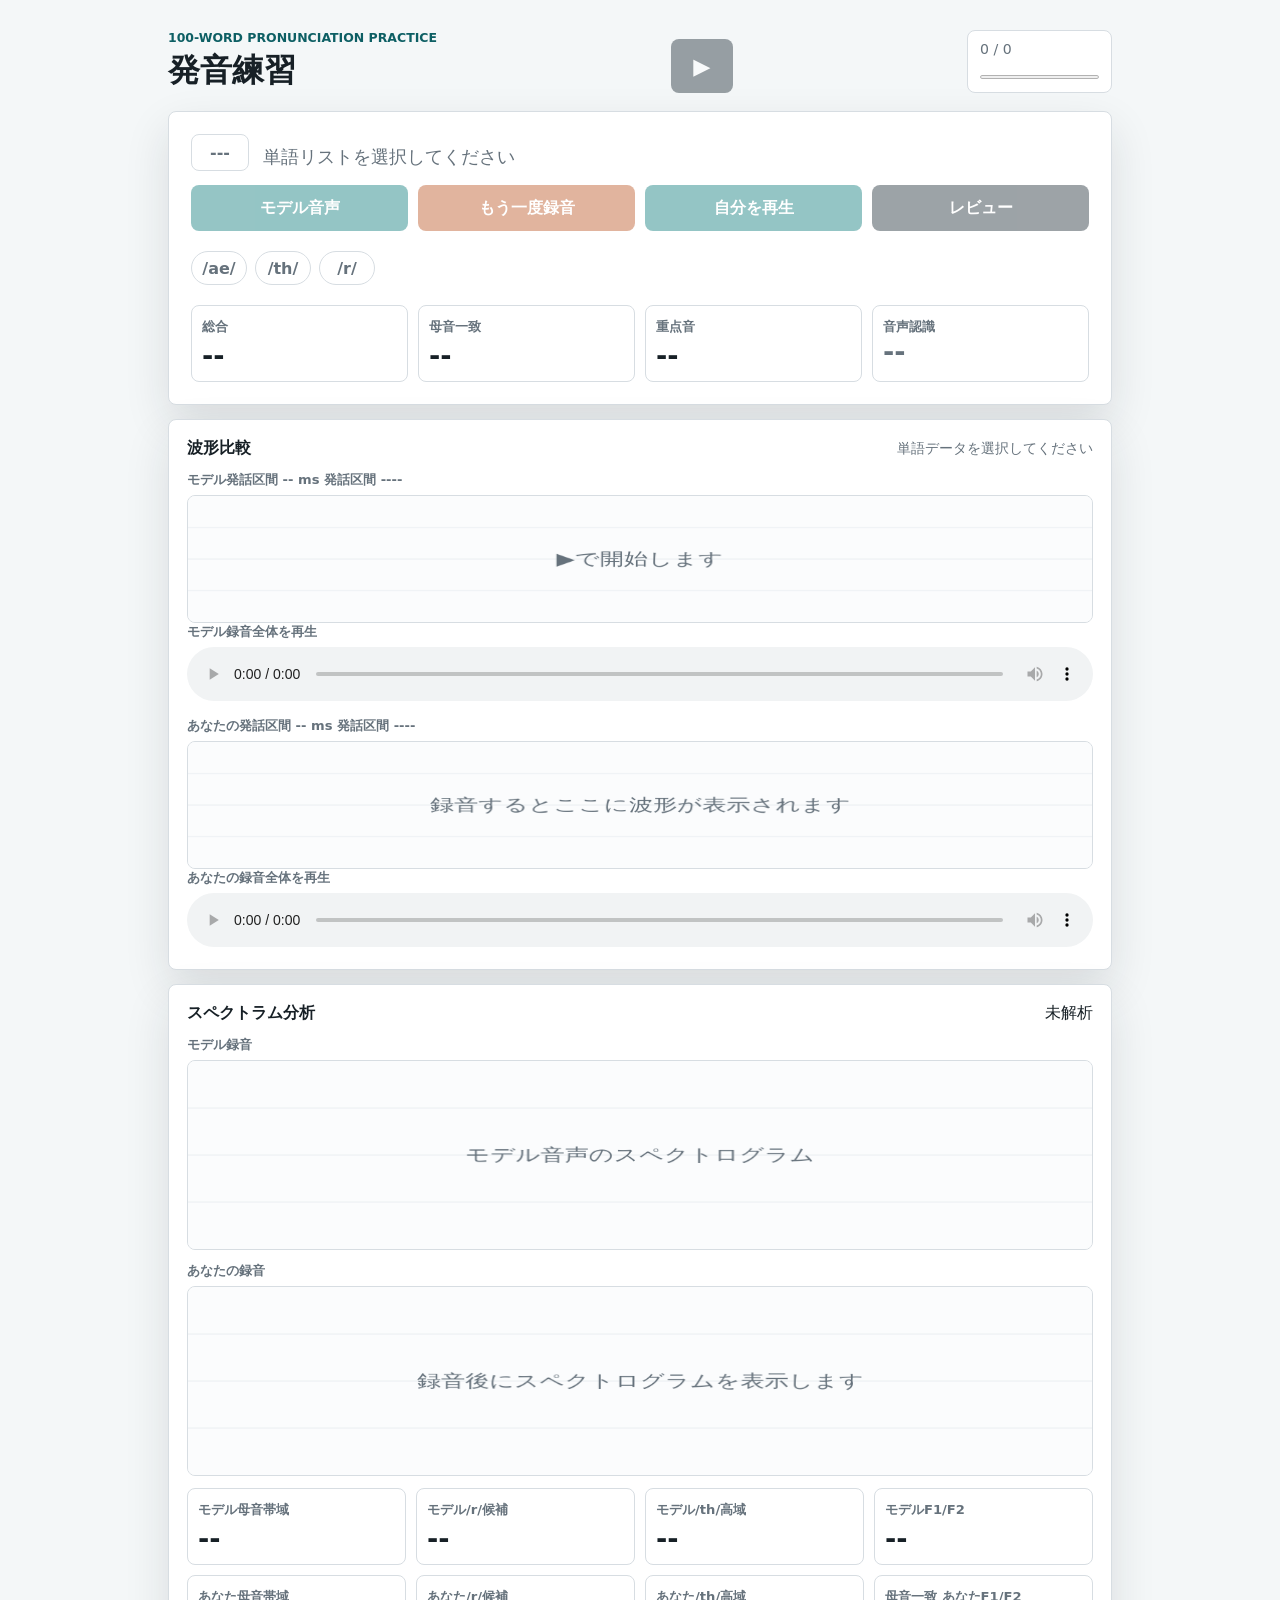
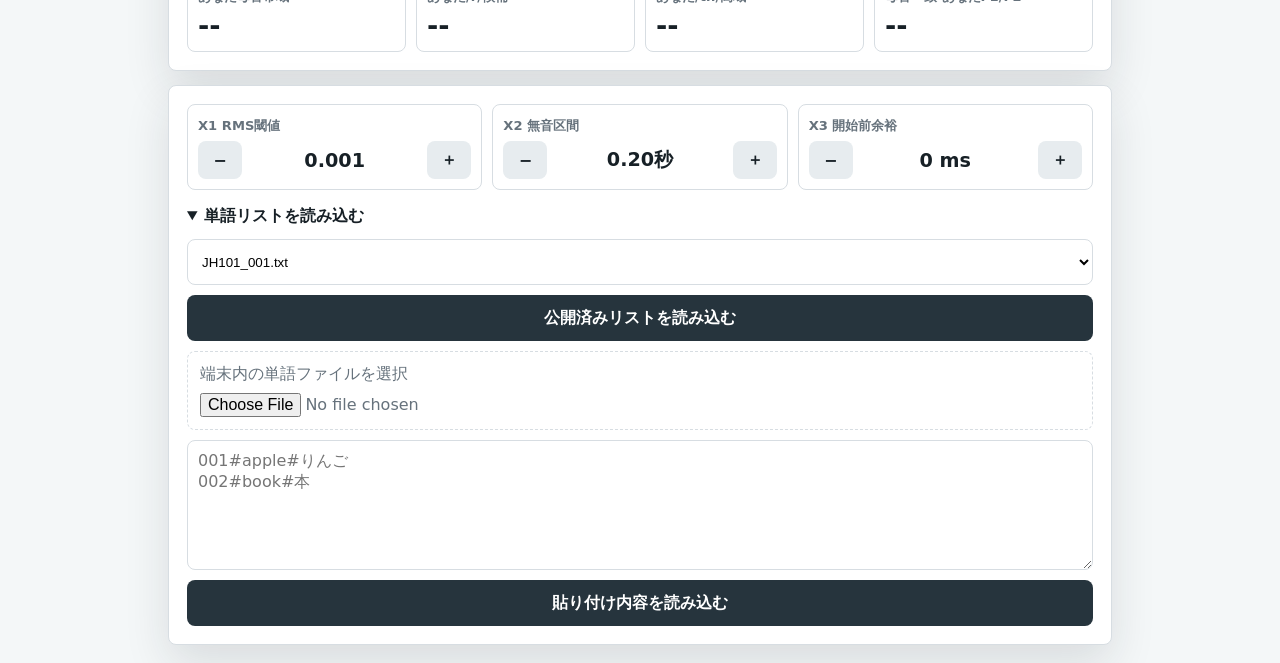
==== commit 34ff1d6a: "Add files via upload" ====
--- a/index.html
+++ b/index.html
@@ -1,10 +1,11 @@
+<!--学習用アプリ暫定版v16 model音の切り出し条件をuserと揃える 2026,9,10 -->
 <!doctype html>
 <html lang="ja">
   <head>
     <meta charset="utf-8">
     <meta name="viewport" content="width=device-width, initial-scale=1">
-    <title>English Pronunciation Trainer</title>
-    <style>
+    <title>Av15 Commented</title>
+    <style>
 :root {
   color-scheme: light;
   --ink: #172026;
@@ -18,7 +19,6 @@
   --good: #23845f;
   --shadow: 0 18px 45px rgba(23, 32, 38, 0.12);
 }
-
 * {
   box-sizing: border-box;
 }
@@ -460,7 +460,7 @@
     grid-template-columns: 1fr;
   }
 }
-
+
 </style>
   </head>
   <body>
@@ -660,7 +660,28 @@
       </section>
     </main>
 
-    <script>
+    <script>
+
+/*
+  Av15_comment.html
+  ------------------------------------------------------------
+  発音学習アプリ Av15 の理解用コメント版です。
+  元データは、Au1v1へ改修する前の Av15 相当コミット 0603cf9 の index.html です。
+
+  Av15の録音停止仕様:
+  - X1 = RMS閾値
+  - X2 = RMS<X1 が継続したら無音とみなす時間
+  - 一度発話を検出した後、RMS<X1 が X2秒続いた時点で録音停止
+  - Au1v1の「無音条件成立後さらにX2秒録る」変更は含みません
+
+  主な処理:
+  1. 単語ファイルを読み込む
+  2. モデル音声をTTSで再生し、その音をマイク録音する
+  3. ユーザ音声をMediaRecorderで録音する
+  4. VADで録音停止タイミングを決める
+  5. trimUserSpeechBuffer()で発話区間を切り出す
+  6. 波形・スペクトラム・簡易評点を表示する
+*/
 const WORD_FILES = [
   "JH101_001.txt",
   "JH101_101.txt",
@@ -678,11 +699,16 @@
   "JH101_1301.txt",
 ];
 
+// 最後に使用した単語ファイル名をブラウザのlocalStorageに保存するためのキー。
 const STORAGE_KEY = "jh101-last-word-file";
+// X1: 無音/有音判定に使うRMS閾値。小さいほど弱い子音や語尾を拾いやすい。
 const X1_STORAGE_KEY = "jh101-rms-threshold-x1-v2";
+// X2: RMS<X1の状態が何秒続いたら録音停止条件成立とみなすか。
 const X2_STORAGE_KEY = "jh101-silence-seconds-x2";
+// X3: 発話開始点を、X1を超えた時点から何ms前に戻すか。語頭子音保護用。
 const X3_STORAGE_KEY = "jh101-preroll-ms-x3";
 
+// アプリ全体の状態。単語、録音Blob、切り出し後音声、解析結果、評点、X1/X2/X3などを保持します。
 const state = {
   words: [],
   wordFileName: "",
@@ -719,6 +745,7 @@
   lastMetrics: null,
 };
 
+// 画面上のHTML要素への参照。起動時にまとめて取得しておきます。
 const els = {
   practiceView: document.querySelector("#practiceView"),
   reviewView: document.querySelector("#reviewView"),
@@ -816,6 +843,11 @@
     .join("");
 }
 
+/*
+  単語ファイルを解析します。
+  形式: 番号#表示スペル#発音スペル#表示意味#発音意味#発音記号#
+  発音スペル・発音意味が空なら表示用の値で補います。
+*/
 function parseWordText(text) {
   const normalizedText = text.replace(/^\uFEFF/, "");
   const lineItems = normalizedText
@@ -976,6 +1008,11 @@
   speakCurrentWord({ recordAfter: false });
 }
 
+/*
+  モデル音声をTTSで再生します。
+  recordAfter=true の場合は、TTS音声をマイクで録音してモデル音データを作り、
+  その後ユーザ録音へ進みます。
+*/
 async function speakCurrentWord({ recordAfter }) {
   const current = currentWord();
   if (!current || !("speechSynthesis" in window)) {
@@ -1011,6 +1048,7 @@
   window.setTimeout(() => window.speechSynthesis.speak(utterance), recordAfter ? 200 : 0);
 }
 
+// モデル音声を録音するために、マイク入力をMediaRecorderへ接続します。
 async function startModelCapture() {
   const stream = await ensureMicrophoneStream();
   const mimeType = pickMimeType();
@@ -1035,6 +1073,13 @@
   });
 }
 
+/*
+  ユーザ音声の録音開始処理です。
+  - getUserMediaでマイクを取得
+  - MediaRecorderで録音チャンクを蓄積
+  - autoStop=trueならstartVad()でRMSを監視
+  - stopイベントで録音全体Blobを作り、analyzeRecording()へ渡します
+*/
 async function startRecording({ autoStop, source }) {
   if (state.mediaRecorder?.state === "recording") {
     stopRecording();
@@ -1124,6 +1169,17 @@
   if (state.mediaRecorder?.state === "recording") state.mediaRecorder.stop();
 }
 
+/*
+  VAD: Voice Activity Detection。
+  録音中のマイク波形から短時間RMSを計算し、X1/X2で録音停止を判断します。
+
+  Av15の停止条件:
+  1. RMS>=X1 を一度検出したら「発話開始済み」とする
+  2. その後 RMS<X1 が X2秒続いたら silenceLongEnough=true
+  3. 発話が最小時間を超えていて、かつ silenceLongEnoughなら stopRecording()
+
+  ここで止まった録音全体には、末尾におおむねX2秒ぶんの無音が含まれます。
+*/
 function startVad(stream) {
   stopVad();
   const audioContext = getAudioContext();
@@ -1144,10 +1200,10 @@
   const tick = () => {
     if (state.mediaRecorder?.state !== "recording") return;
     analyser.getFloatTimeDomainData(data);
-    const rms = getRms(data);
+    const rms = getRms(data); // RMS = sqrt(mean(sample^2))。短時間の音量指標。
     const now = performance.now();
     const elapsed = now - state.recordingStartedAt;
-    const isSpeech = rms >= threshold;
+    const isSpeech = rms >= threshold; // X1以上なら有音、X1未満なら無音候補。
 
     if (isSpeech) {
       if (!hasSpeech) {
@@ -1161,6 +1217,7 @@
     }
 
     const speechLongEnough = hasSpeech && now - speechStartedAt >= minSpeechMs;
+    // X2秒以上、RMS<X1が継続したら録音停止条件成立。
     const silenceLongEnough = silentSince && now - silentSince >= silenceAfterSpeechMs;
 
     if ((speechLongEnough && silenceLongEnough) || elapsed >= maxRecordingMs) {
@@ -1193,12 +1250,17 @@
   audio.play();
 }
 
+/*
+  録音BlobをAudioBufferへデコードし、発話区間切り出し、波形/RMS、スペクトラム、
+  フォルマント、評点計算へ渡す中心処理です。
+  rawBlobは録音全体、audioBufferは切り出し後の発話区間です。
+*/
 async function analyzeRecording(rawBlob, target) {
   const analysisStartedAt = performance.now();
   const buffer = await rawBlob.arrayBuffer();
   const audioContext = getAudioContext();
   const rawAudioBuffer = await audioContext.decodeAudioData(buffer.slice(0));
-  const trimmed = target === "user" ? trimUserSpeechBuffer(rawAudioBuffer) : trimModelSpeechBuffer(rawAudioBuffer);
+  const trimmed = trimSpeechBuffer(rawAudioBuffer) ;
   const audioBuffer = trimmed.audioBuffer;
   const rawWavBlob = encodeWav(rawAudioBuffer);
   const samples = audioBuffer.getChannelData(0);
@@ -1252,6 +1314,7 @@
   return `全体 ${trimmed.rawDurationMs} ms / 発話区間 ${trimmed.startMs}-${trimmed.endMs}`;
 }
 
+// モデル音とユーザ音の解析結果を比較し、総合・母音一致・重点音の表示を更新します。
 function renderScores(elapsedMs) {
   const vowelScore = getFormantMatchScore();
   const focusScore = getBandSimilarityScore();
@@ -1302,6 +1365,7 @@
   return `${formants.f1}/${formants.f2}`;
 }
 
+// 1単語分の録音URL、解析結果、評点、切り出し時刻をレビュー用に保存します。
 function saveAttempt() {
   if (state.index < 0 || !state.recordedUrl) return;
   const vowelScore = getFormantMatchScore();
@@ -1373,6 +1437,7 @@
   setStatus("録音済みデータを読み込みました");
 }
 
+// レビュー済みデータをJSONとして書き出します。Au2 viewerで読む元データです。
 async function exportSoundData() {
   const records = [];
   for (const [index, attempt] of [...state.attempts.entries()].sort((a, b) => a[0] - b[0])) {
@@ -1506,24 +1571,81 @@
   return envelope;
 }
 
-function trimUserSpeechBuffer(audioBuffer) {
+/*
+  ユーザ録音全体から発話区間を切り出します。
+
+  開始点:
+  - 20ms窓ごとにRMSを計算
+  - 最初にRMS>=X1になった位置を発話開始候補にする
+  - X3 msだけ前へ戻し、語頭子音の欠落を減らす
+
+  終了点:
+  - Av15ではVADがRMS<X1がX2秒継続した時点で録音を止める
+  - そのため録音末尾には概ねX2秒分の無音が含まれる
+  - ここでは末尾からX2秒を切り落として発話区間とする
+*/
+
+/*
+共通の無音部切り捨て関数
+*/
+function trimSpeechBuffer(audioBuffer) {
   const sampleRate = audioBuffer.sampleRate;
   const source = audioBuffer.getChannelData(0);
+
+  // 20ms単位でRMSを調べる
   const windowSize = Math.max(1, Math.round(sampleRate * 0.02));
   const threshold = state.x1Threshold;
+
   let speechStart = 0;
-
+  let speechEnd = source.length;
+  let foundSpeech = false;
+
+  // ---- 発話開始位置を探す ----
   for (let index = 0; index < source.length; index += windowSize) {
     const end = Math.min(source.length, index + windowSize);
-    if (getRms(source.subarray(index, end)) >= threshold) {
-      speechStart = Math.max(0, index - Math.round((state.x3PrerollMs / 1000) * sampleRate));
+    const rms = getRms(source.subarray(index, end));
+
+    if (rms >= threshold) {
+      speechStart = Math.max(
+        0,
+        index - Math.round((state.x3PrerollMs / 1000) * sampleRate)
+      );
+      foundSpeech = true;
       break;
     }
   }
 
-  const speechEnd = Math.max(speechStart + 1, source.length - Math.round(state.x2SilenceSeconds * sampleRate));
-  const trimmed = getAudioContext().createBuffer(1, Math.max(1, speechEnd - speechStart), sampleRate);
-  trimmed.copyToChannel(source.slice(speechStart, speechEnd), 0);
+  // ---- 発話終了位置を後ろから探す ----
+  if (foundSpeech) {
+    for (
+      let index = source.length - windowSize;
+      index >= speechStart;
+      index -= windowSize
+    ) {
+      const start = Math.max(0, index);
+      const end = Math.min(source.length, index + windowSize);
+      const rms = getRms(source.subarray(start, end));
+
+      if (rms >= threshold) {
+        speechEnd = end;
+        break;
+      }
+    }
+  }
+
+  speechEnd = Math.max(speechStart + 1, speechEnd);
+
+  const trimmed = getAudioContext().createBuffer(
+    1,
+    Math.max(1, speechEnd - speechStart),
+    sampleRate
+  );
+
+  trimmed.copyToChannel(
+    source.slice(speechStart, speechEnd),
+    0
+  );
+
   return {
     audioBuffer: trimmed,
     startMs: Math.round((speechStart / sampleRate) * 1000),
@@ -1532,48 +1654,6 @@
   };
 }
 
-function trimModelSpeechBuffer(audioBuffer) {
-  const sampleRate = audioBuffer.sampleRate;
-  const source = audioBuffer.getChannelData(0);
-  const windowSize = Math.max(1, Math.round(sampleRate * 0.02));
-  const noiseWindowSamples = Math.min(source.length, Math.round(sampleRate * 0.18));
-  const noiseRms = getRms(source.subarray(0, noiseWindowSamples));
-  const delayCutSamples = Math.min(source.length, Math.round(sampleRate * 0.2));
-  const earlyProbeStart = Math.min(source.length, Math.round(sampleRate * 0.03));
-  const earlyProbeEnd = Math.min(source.length, Math.round(sampleRate * 0.18));
-  const earlyRms = getRms(source.subarray(earlyProbeStart, earlyProbeEnd));
-  const hasEarlySpeech = earlyRms >= 0.01;
-  const threshold = hasEarlySpeech ? Math.max(0.006, earlyRms * 0.35) : Math.max(0.018, noiseRms * 4);
-  const leadingCutSamples = hasEarlySpeech ? 0 : delayCutSamples;
-  let speechStart = leadingCutSamples;
-  let speechEnd = source.length;
-
-  for (let index = leadingCutSamples; index < source.length; index += windowSize) {
-    const end = Math.min(source.length, index + windowSize);
-    if (getRms(source.subarray(index, end)) >= threshold) {
-      speechStart = Math.max(leadingCutSamples, index - Math.round(0.03 * sampleRate));
-      break;
-    }
-  }
-
-  for (let index = source.length - windowSize; index >= speechStart; index -= windowSize) {
-    const end = Math.min(source.length, index + windowSize);
-    if (getRms(source.subarray(index, end)) >= threshold) {
-      speechEnd = Math.min(source.length, end + Math.round(0.02 * sampleRate));
-      break;
-    }
-  }
-
-  speechEnd = Math.max(speechStart + 1, speechEnd);
-  const trimmed = getAudioContext().createBuffer(1, Math.max(1, speechEnd - speechStart), sampleRate);
-  trimmed.copyToChannel(source.slice(speechStart, speechEnd), 0);
-  return {
-    audioBuffer: trimmed,
-    startMs: Math.round((speechStart / sampleRate) * 1000),
-    endMs: Math.round((speechEnd / sampleRate) * 1000),
-    rawDurationMs: Math.round(audioBuffer.duration * 1000),
-  };
-}
 
 function normalize(values) {
   const max = Math.max(...values, 0.001);
@@ -1633,6 +1713,7 @@
   }
 }
 
+// 短時間FFTでスペクトログラムと簡易音響特徴量を計算します。
 function analyzeSpectrum(samples, sampleRate) {
   const fftSize = 1024;
   const hopSize = 256;
@@ -1718,6 +1799,7 @@
   return total ? band / total : 0;
 }
 
+// F1/F2の簡易推定。母音一致度の目安として使います。
 function estimateFormants(frames, sampleRate, fftSize) {
   const average = new Float32Array(frames[0].length);
   for (const frame of frames) {
@@ -2090,6 +2172,7 @@
   return Math.min(Math.max(value, min), max);
 }
 
+// RMS = sqrt(mean(sample^2))。有音/無音判定の基本となる短時間音量です。
 function getRms(samples) {
   if (!samples.length) return 0;
   let sumSquares = 0;
@@ -2098,6 +2181,7 @@
 }
 
 
+// AudioBufferをWAV Blobに変換します。再生・書き出し用です。
 function encodeWav(audioBuffer) {
   const samples = audioBuffer.getChannelData(0);
   const sampleRate = audioBuffer.sampleRate;
@@ -2136,11 +2220,12 @@
   const value = Number(raw);
   return Number.isFinite(value) ? value : fallback;
 }
-
+
+
 </script>
   </body>
 </html>
-
-
-
-
+
+
+
+
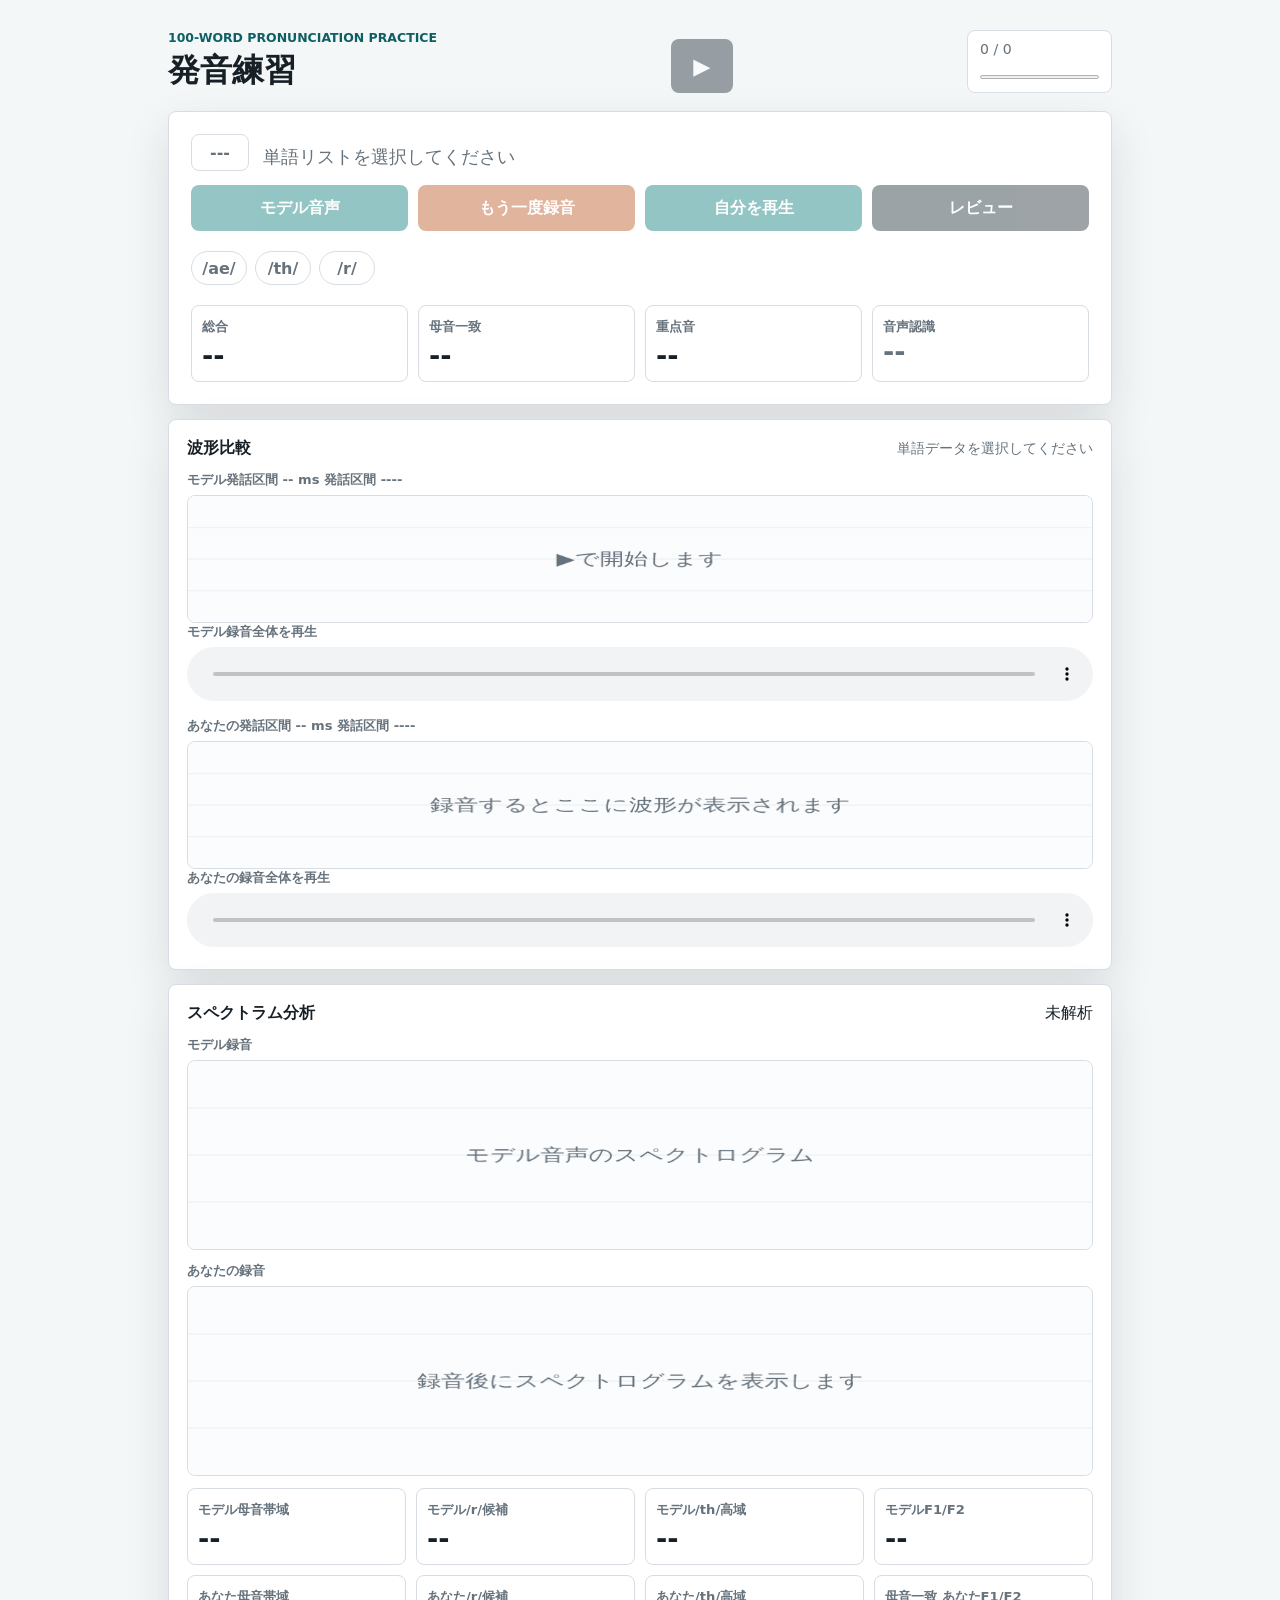
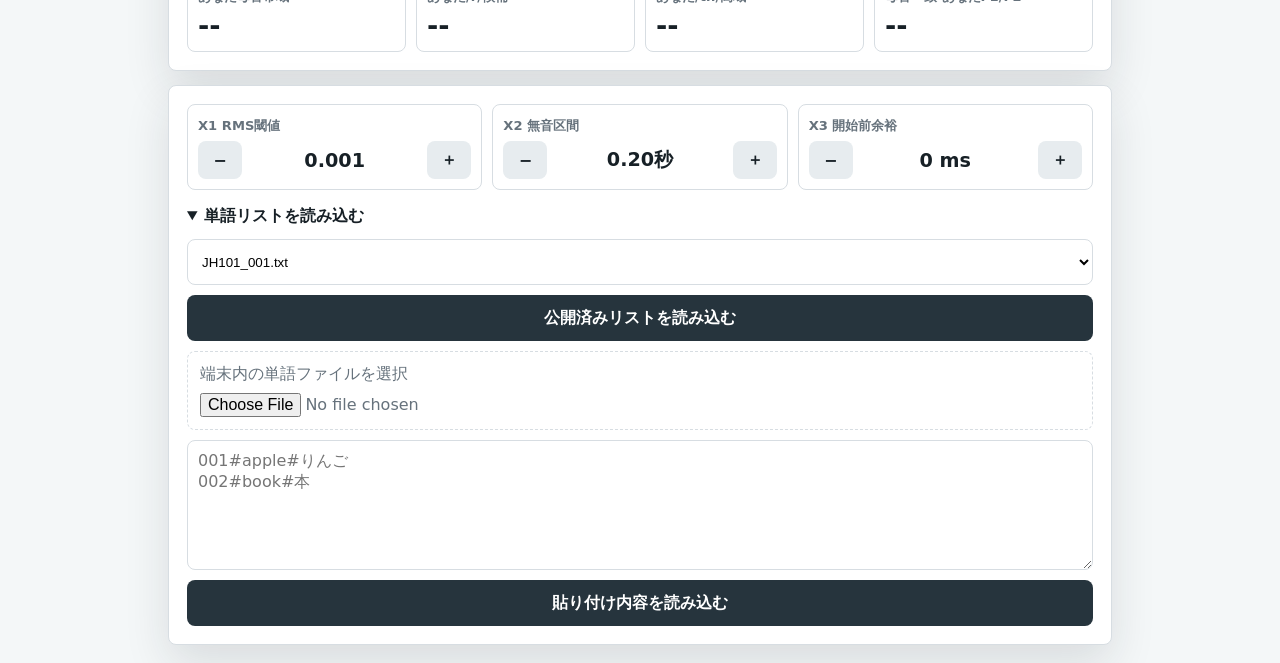
==== commit 11a97488: "Update index.html" ====
--- a/index.html
+++ b/index.html
@@ -1,2231 +1,2147 @@
-<!--学習用アプリ暫定版v16 model音の切り出し条件をuserと揃える 2026,9,10 -->
-<!doctype html>
-<html lang="ja">
-  <head>
-    <meta charset="utf-8">
-    <meta name="viewport" content="width=device-width, initial-scale=1">
-    <title>Av15 Commented</title>
-    <style>
-:root {
-  color-scheme: light;
-  --ink: #172026;
-  --muted: #66727c;
-  --line: #d7dde2;
-  --panel: #ffffff;
-  --page: #f4f7f8;
-  --accent: #157f7f;
-  --accent-strong: #0d5f64;
-  --warn: #bd5a2a;
-  --good: #23845f;
-  --shadow: 0 18px 45px rgba(23, 32, 38, 0.12);
-}
-* {
-  box-sizing: border-box;
-}
-
-body {
-  margin: 0;
-  min-height: 100vh;
-  background: var(--page);
-  color: var(--ink);
-  font-family: system-ui, -apple-system, BlinkMacSystemFont, "Segoe UI", sans-serif;
-}
-
-button,
-textarea,
-input {
-  font: inherit;
-}
-
-.app-shell {
-  width: min(100%, 980px);
-  margin: 0 auto;
-  padding: 18px;
-}
-
-.top-bar {
-  display: flex;
-  align-items: end;
-  justify-content: space-between;
-  gap: 16px;
-  padding: 12px 0 18px;
-}
-
-.eyebrow {
-  margin: 0 0 4px;
-  color: var(--accent-strong);
-  font-size: 0.78rem;
-  font-weight: 700;
-  letter-spacing: 0;
-  text-transform: uppercase;
-}
-
-h1,
-h2 {
-  margin: 0;
-}
-
-h1 {
-  font-size: 2rem;
-}
-
-h2 {
-  font-size: 1rem;
-}
-
-.progress-card {
-  min-width: 145px;
-  padding: 10px 12px;
-  background: var(--panel);
-  border: 1px solid var(--line);
-  border-radius: 8px;
-}
-
-.progress-card span {
-  display: block;
-  margin-bottom: 6px;
-  color: var(--muted);
-  font-size: 0.88rem;
-}
-
-progress {
-  width: 100%;
-  height: 8px;
-  accent-color: var(--accent);
-}
-
-.practice-panel,
-.wave-panel,
-.spectrum-panel,
-.review-panel,
-.tools-panel {
-  background: var(--panel);
-  border: 1px solid var(--line);
-  border-radius: 8px;
-  box-shadow: var(--shadow);
-}
-
-.practice-panel {
-  padding: 22px;
-}
-
-.word-area {
-  display: grid;
-  grid-template-columns: auto 1fr;
-  align-items: center;
-  gap: 14px;
-}
-
-.word-number {
-  min-width: 58px;
-  padding: 8px 10px;
-  border: 1px solid var(--line);
-  border-radius: 8px;
-  color: var(--muted);
-  text-align: center;
-  font-weight: 700;
-}
-
-.word {
-  overflow-wrap: anywhere;
-  font-size: clamp(2.5rem, 14vw, 5.4rem);
-  line-height: 0.95;
-  font-weight: 800;
-}
-
-.focus-letter {
-  color: #c5362f;
-}
-
-.meaning {
-  margin-top: 8px;
-  color: var(--muted);
-  font-size: 1.1rem;
-}
-
-.focus-row {
-  display: flex;
-  gap: 8px;
-  margin: 20px 0;
-}
-
-.focus-chip {
-  display: inline-flex;
-  min-width: 56px;
-  height: 34px;
-  align-items: center;
-  justify-content: center;
-  border: 1px solid var(--line);
-  border-radius: 999px;
-  color: var(--muted);
-  font-weight: 700;
-}
-
-.focus-chip.active {
-  border-color: var(--accent);
-  background: #e4f5f3;
-  color: var(--accent-strong);
-}
-
-.settings-row {
-  display: grid;
-  grid-template-columns: repeat(3, 1fr);
-  gap: 10px;
-  margin: 0 0 16px;
-}
-
-.setting-box {
-  border: 1px solid var(--line);
-  border-radius: 8px;
-  padding: 10px;
-}
-
-.stepper {
-  display: grid;
-  grid-template-columns: 44px 1fr 44px;
-  align-items: center;
-  gap: 8px;
-  margin-top: 6px;
-}
-
-.stepper button {
-  min-height: 38px;
-  background: #e7ecef;
-  color: var(--ink);
-}
-
-.stepper strong {
-  text-align: center;
-  font-size: 1.2rem;
-}
-
-.controls {
-  display: grid;
-  grid-template-columns: repeat(4, 1fr);
-  gap: 10px;
-  margin-top: 14px;
-}
-
-button {
-  min-height: 46px;
-  border: 0;
-  border-radius: 8px;
-  cursor: pointer;
-  font-weight: 750;
-}
-
-button:disabled {
-  cursor: not-allowed;
-  opacity: 0.45;
-}
-
-.icon-button {
-  background: #e7ecef;
-  color: var(--ink);
-  font-size: 1.25rem;
-}
-
-.main-button {
-  background: var(--accent);
-  color: #fff;
-}
-
-.start-button {
-  width: 62px;
-  min-width: 62px;
-  height: 54px;
-  background: #26343d;
-  color: #fff;
-  font-size: 1.4rem;
-}
-
-.dark-button {
-  background: #26343d;
-}
-
-.main-button.recording {
-  animation: recordingPulse 0.8s ease-in-out infinite alternate;
-  background: #8ca4a6;
-}
-
-.record-button {
-  background: var(--warn);
-  color: #fff;
-}
-
-.record-button.recording {
-  background: #9f2f2f;
-}
-
-@keyframes recordingPulse {
-  from {
-    opacity: 0.42;
-  }
-
-  to {
-    opacity: 1;
-  }
-}
-
-.score-grid {
-  display: grid;
-  grid-template-columns: repeat(4, 1fr);
-  gap: 10px;
-  margin-top: 16px;
-}
-
-.score-tile {
-  min-height: 76px;
-  padding: 10px;
-  border: 1px solid var(--line);
-  border-radius: 8px;
-}
-
-.label,
-.wave-label {
-  color: var(--muted);
-  font-size: 0.82rem;
-  font-weight: 700;
-}
-
-.score-tile strong {
-  display: block;
-  margin-top: 4px;
-  font-size: 1.7rem;
-}
-
-.wave-panel,
-.spectrum-panel,
-.review-panel,
-.tools-panel {
-  margin-top: 14px;
-  padding: 18px;
-}
-
-.wave-header {
-  display: flex;
-  align-items: center;
-  justify-content: space-between;
-  gap: 12px;
-  margin-bottom: 12px;
-}
-
-#recordingStatus {
-  color: var(--muted);
-  font-size: 0.9rem;
-}
-
-.wave-stack {
-  display: grid;
-  gap: 12px;
-}
-
-canvas {
-  display: block;
-  width: 100%;
-  height: 128px;
-  margin-top: 6px;
-  border: 1px solid var(--line);
-  border-radius: 8px;
-  background: #fbfcfd;
-}
-
-audio {
-  width: 100%;
-  margin-top: 6px;
-}
-
-#spectrumCanvas,
-#modelSpectrumCanvas {
-  height: 190px;
-}
-
-.feature-grid {
-  display: grid;
-  grid-template-columns: repeat(4, 1fr);
-  gap: 10px;
-  margin-top: 12px;
-}
-
-details + details {
-  margin-top: 10px;
-}
-
-summary {
-  cursor: pointer;
-  font-weight: 750;
-}
-
-.import-grid,
-.recognition-box {
-  display: grid;
-  gap: 10px;
-  margin-top: 12px;
-}
-
-.file-box {
-  display: grid;
-  gap: 8px;
-  padding: 12px;
-  border: 1px dashed var(--line);
-  border-radius: 8px;
-  color: var(--muted);
-}
-
-textarea {
-  min-height: 130px;
-  width: 100%;
-  resize: vertical;
-  border: 1px solid var(--line);
-  border-radius: 8px;
-  padding: 10px;
-}
-
-select {
-  min-height: 46px;
-  width: 100%;
-  border: 1px solid var(--line);
-  border-radius: 8px;
-  padding: 0 10px;
-  background: #fff;
-}
-
-#loadPasteButton,
-#loadHostedButton,
-#recognitionButton {
-  background: #26343d;
-  color: #fff;
-}
-
-.review-list {
-  display: grid;
-  gap: 8px;
-}
-
-.review-row {
-  display: flex;
-  align-items: center;
-  justify-content: space-between;
-  min-height: 52px;
-  padding: 8px 12px;
-  border: 1px solid var(--line);
-  background: #fff;
-  color: var(--ink);
-  text-align: left;
-}
-
-.review-word-button {
-  min-width: 72px;
-  min-height: 38px;
-  background: var(--accent);
-  color: #fff;
-}
-
-.review-row strong {
-  font-size: 1.25rem;
-}
-
-.empty-review {
-  color: var(--muted);
-}
-
-#recognitionResult {
-  margin: 0;
-  color: var(--muted);
-}
-
-@media (max-width: 680px) {
-  .app-shell {
-    padding: 12px;
-  }
-
-  .top-bar {
-    align-items: stretch;
-    flex-direction: column;
-  }
-
-  .controls {
-    grid-template-columns: repeat(2, 1fr);
-  }
-
-  .score-grid {
-    grid-template-columns: repeat(2, 1fr);
-  }
-
-  .feature-grid {
-    grid-template-columns: repeat(2, 1fr);
-  }
-
-  .settings-row {
-    grid-template-columns: 1fr;
-  }
-}
-
-</style>
-  </head>
-  <body>
-    <main class="app-shell">
-      <section class="top-bar" aria-label="学習状況">
-        <div>
-          <p class="eyebrow">100-word pronunciation practice</p>
-          <h1>発音練習</h1>
-        </div>
-        <button class="start-button" id="nextWordButton" type="button">▶</button>
-        <div class="progress-card">
-          <span id="progressText">1 / 12</span>
-          <progress id="progressBar" value="1" max="12"></progress>
-        </div>
-      </section>
-
-      <div id="practiceView">
-      <section class="practice-panel">
-        <div class="word-area">
-          <div class="word-number" id="wordNumber">001</div>
-          <div>
-            <div class="word" id="wordText">apple</div>
-            <div class="meaning" id="meaningText">りんご</div>
-          </div>
-        </div>
-
-        <div class="controls" aria-label="練習操作">
-          <button class="main-button" id="speakButton" type="button">モデル音声</button>
-          <button class="record-button" id="recordButton" type="button">もう一度録音</button>
-          <button class="main-button" id="playMineButton" type="button" disabled>自分を再生</button>
-          <button class="main-button dark-button" id="reviewButton" type="button">レビュー</button>
-        </div>
-
-        <div class="focus-row" aria-label="重点音">
-          <span class="focus-chip" id="aeChip">/ae/</span>
-          <span class="focus-chip" id="thChip">/th/</span>
-          <span class="focus-chip" id="rChip">/r/</span>
-        </div>
-
-        <div class="score-grid">
-          <div class="score-tile">
-            <span class="label">総合</span>
-            <strong id="overallScore">--</strong>
-          </div>
-          <div class="score-tile">
-            <span class="label">母音一致</span>
-            <strong id="vowelScore">--</strong>
-          </div>
-          <div class="score-tile">
-            <span class="label">重点音</span>
-            <strong id="focusScore">--</strong>
-          </div>
-          <div class="score-tile">
-            <span class="label">音声認識</span>
-            <strong id="recognitionResult">--</strong>
-          </div>
-        </div>
-      </section>
-
-      <section class="wave-panel" aria-label="波形比較">
-        <div class="wave-header">
-          <h2>波形比較</h2>
-          <span id="recordingStatus">録音待機中</span>
-        </div>
-        <div class="wave-stack">
-          <div>
-            <div class="wave-label">モデル発話区間 <span id="modelDurationText">-- ms</span> <span id="modelTrimText">発話区間 ----</span></div>
-            <canvas id="modelCanvas" width="900" height="180"></canvas>
-            <div class="wave-label">モデル録音全体を再生</div>
-            <audio id="modelRawPlayer" controls></audio>
-          </div>
-          <div>
-            <div class="wave-label">あなたの発話区間 <span id="userDurationText">-- ms</span> <span id="userTrimText">発話区間 ----</span></div>
-            <canvas id="userCanvas" width="900" height="180"></canvas>
-            <div class="wave-label">あなたの録音全体を再生</div>
-            <audio id="userRawPlayer" controls></audio>
-          </div>
-        </div>
-      </section>
-
-      <section class="spectrum-panel" aria-label="スペクトラム分析">
-        <div class="wave-header">
-          <h2>スペクトラム分析</h2>
-          <span id="analysisLatency">未解析</span>
-        </div>
-        <div class="wave-stack">
-          <div>
-            <div class="wave-label">モデル録音</div>
-            <canvas id="modelSpectrumCanvas" width="900" height="260"></canvas>
-          </div>
-          <div>
-            <div class="wave-label">あなたの録音</div>
-            <canvas id="spectrumCanvas" width="900" height="260"></canvas>
-          </div>
-        </div>
-        <div class="feature-grid">
-          <div class="score-tile">
-            <span class="label">モデル母音帯域</span>
-            <strong id="modelVowelFeature">--</strong>
-          </div>
-          <div class="score-tile">
-            <span class="label">モデル/r/候補</span>
-            <strong id="modelRFeature">--</strong>
-          </div>
-          <div class="score-tile">
-            <span class="label">モデル/th/高域</span>
-            <strong id="modelThFeature">--</strong>
-          </div>
-          <div class="score-tile">
-            <span class="label">モデルF1/F2</span>
-            <strong id="modelFormants">--</strong>
-          </div>
-          <div class="score-tile">
-            <span class="label">あなた母音帯域</span>
-            <strong id="vowelFeature">--</strong>
-          </div>
-          <div class="score-tile">
-            <span class="label">あなた/r/候補</span>
-            <strong id="rFeature">--</strong>
-          </div>
-          <div class="score-tile">
-            <span class="label">あなた/th/高域</span>
-            <strong id="thFeature">--</strong>
-          </div>
-          <div class="score-tile">
-            <span class="label">母音一致 あなたF1/F2</span>
-            <strong id="formantMatch">--</strong>
-          </div>
-        </div>
-      </section>
-
-      <section class="tools-panel">
-        <div class="settings-row" aria-label="録音判定設定">
-          <div class="setting-box">
-            <span class="label">X1 RMS閾値</span>
-            <div class="stepper">
-              <button id="x1DownButton" type="button">−</button>
-              <strong id="x1Value">0.001</strong>
-              <button id="x1UpButton" type="button">＋</button>
-            </div>
-          </div>
-          <div class="setting-box">
-            <span class="label">X2 無音区間</span>
-            <div class="stepper">
-              <button id="x2DownButton" type="button">−</button>
-              <strong id="x2Value">0.20秒</strong>
-              <button id="x2UpButton" type="button">＋</button>
-            </div>
-          </div>
-          <div class="setting-box">
-            <span class="label">X3 開始前余裕</span>
-            <div class="stepper">
-              <button id="x3DownButton" type="button">−</button>
-              <strong id="x3Value">0 ms</strong>
-              <button id="x3UpButton" type="button">＋</button>
-            </div>
-          </div>
-        </div>
-        <details id="wordListDetails">
-          <summary>単語リストを読み込む</summary>
-          <div class="import-grid">
-            <select id="hostedWordSelect" aria-label="公開済み単語ファイル">
-              <option value="JH001.txt">JH001.txt</option>
-              <option value="JH101.txt">JH101.txt</option>
-              <option value="JH201.txt">JH201.txt</option>
-              <option value="JH301.txt">JH301.txt</option>
-              <option value="JH401.txt">JH401.txt</option>
-              <option value="JH501.txt">JH501.txt</option>
-              <option value="JH601.txt">JH601.txt</option>
-              <option value="JH701.txt">JH701.txt</option>
-              <option value="JH801.txt">JH801.txt</option>
-              <option value="JH901.txt">JH901.txt</option>
-              <option value="JH1001.txt">JH1001.txt</option>
-              <option value="JH1101.txt">JH1101.txt</option>
-              <option value="JH1201.txt">JH1201.txt</option>
-              <option value="JH1301.txt">JH1301.txt</option>
-            </select>
-            <button id="loadHostedButton" type="button">公開済みリストを読み込む</button>
-            <label class="file-box">
-              <span>端末内の単語ファイルを選択</span>
-              <input id="fileInput" type="file" accept=".txt,text/plain">
-            </label>
-            <textarea id="wordPaste" placeholder="001#apple#りんご&#10;002#book#本"></textarea>
-            <button id="loadPasteButton" type="button">貼り付け内容を読み込む</button>
-          </div>
-        </details>
-
-      </section>
-      </div>
-
-      <section class="review-panel" id="reviewView" hidden>
-        <div class="wave-header">
-          <h2>レビュー</h2>
-          <button class="main-button" id="exportDataButton" type="button">データ書き出し</button>
-        </div>
-        <div class="review-list" id="reviewList"></div>
-      </section>
-    </main>
-
-    <script>
-
-/*
-  Av15_comment.html
-  ------------------------------------------------------------
-  発音学習アプリ Av15 の理解用コメント版です。
-  元データは、Au1v1へ改修する前の Av15 相当コミット 0603cf9 の index.html です。
-
-  Av15の録音停止仕様:
-  - X1 = RMS閾値
-  - X2 = RMS<X1 が継続したら無音とみなす時間
-  - 一度発話を検出した後、RMS<X1 が X2秒続いた時点で録音停止
-  - Au1v1の「無音条件成立後さらにX2秒録る」変更は含みません
-
-  主な処理:
-  1. 単語ファイルを読み込む
-  2. モデル音声をTTSで再生し、その音をマイク録音する
-  3. ユーザ音声をMediaRecorderで録音する
-  4. VADで録音停止タイミングを決める
-  5. trimUserSpeechBuffer()で発話区間を切り出す
-  6. 波形・スペクトラム・簡易評点を表示する
-*/
-const WORD_FILES = [
-  "JH101_001.txt",
-  "JH101_101.txt",
-  "JH101_201.txt",
-  "JH101_301.txt",
-  "JH101_401.txt",
-  "JH101_501.txt",
-  "JH101_601.txt",
-  "JH101_701.txt",
-  "JH101_801.txt",
-  "JH101_901.txt",
-  "JH101_1001.txt",
-  "JH101_1101.txt",
-  "JH101_1201.txt",
-  "JH101_1301.txt",
-];
-
-// 最後に使用した単語ファイル名をブラウザのlocalStorageに保存するためのキー。
-const STORAGE_KEY = "jh101-last-word-file";
-// X1: 無音/有音判定に使うRMS閾値。小さいほど弱い子音や語尾を拾いやすい。
-const X1_STORAGE_KEY = "jh101-rms-threshold-x1-v2";
-// X2: RMS<X1の状態が何秒続いたら録音停止条件成立とみなすか。
-const X2_STORAGE_KEY = "jh101-silence-seconds-x2";
-// X3: 発話開始点を、X1を超えた時点から何ms前に戻すか。語頭子音保護用。
-const X3_STORAGE_KEY = "jh101-preroll-ms-x3";
-
-// アプリ全体の状態。単語、録音Blob、切り出し後音声、解析結果、評点、X1/X2/X3などを保持します。
-const state = {
-  words: [],
-  wordFileName: "",
-  index: -1,
-  view: "practice",
-  micStream: null,
-  mediaRecorder: null,
-  recordingChunks: [],
-  recordedBlob: null,
-  rawRecordedBlob: null,
-  rawRecordedWavBlob: null,
-  recordedUrl: null,
-  rawRecordedUrl: null,
-  rawRecordedWavUrl: null,
-  modelBlob: null,
-  rawModelBlob: null,
-  rawModelWavBlob: null,
-  modelUrl: null,
-  rawModelUrl: null,
-  rawModelWavUrl: null,
-  modelDurationMs: 0,
-  modelAnalysis: null,
-  userAnalysis: null,
-  modelTrim: null,
-  userTrim: null,
-  attempts: new Map(),
-  audioContext: null,
-  vad: null,
-  recognition: null,
-  recordingStartedAt: 0,
-  x1Threshold: readStoredNumber(X1_STORAGE_KEY, 0.001),
-  x2SilenceSeconds: readStoredNumber(X2_STORAGE_KEY, 0.2),
-  x3PrerollMs: readStoredNumber(X3_STORAGE_KEY, 0),
-  lastMetrics: null,
-};
-
-// 画面上のHTML要素への参照。起動時にまとめて取得しておきます。
-const els = {
-  practiceView: document.querySelector("#practiceView"),
-  reviewView: document.querySelector("#reviewView"),
-  progressText: document.querySelector("#progressText"),
-  progressBar: document.querySelector("#progressBar"),
-  wordNumber: document.querySelector("#wordNumber"),
-  wordText: document.querySelector("#wordText"),
-  meaningText: document.querySelector("#meaningText"),
-  aeChip: document.querySelector("#aeChip"),
-  thChip: document.querySelector("#thChip"),
-  rChip: document.querySelector("#rChip"),
-  x1Value: document.querySelector("#x1Value"),
-  x2Value: document.querySelector("#x2Value"),
-  x3Value: document.querySelector("#x3Value"),
-  x1DownButton: document.querySelector("#x1DownButton"),
-  x1UpButton: document.querySelector("#x1UpButton"),
-  x2DownButton: document.querySelector("#x2DownButton"),
-  x2UpButton: document.querySelector("#x2UpButton"),
-  x3DownButton: document.querySelector("#x3DownButton"),
-  x3UpButton: document.querySelector("#x3UpButton"),
-  nextWordButton: document.querySelector("#nextWordButton"),
-  reviewButton: document.querySelector("#reviewButton"),
-  exportDataButton: document.querySelector("#exportDataButton"),
-  reviewList: document.querySelector("#reviewList"),
-  speakButton: document.querySelector("#speakButton"),
-  recordButton: document.querySelector("#recordButton"),
-  playMineButton: document.querySelector("#playMineButton"),
-  modelCanvas: document.querySelector("#modelCanvas"),
-  userCanvas: document.querySelector("#userCanvas"),
-  modelSpectrumCanvas: document.querySelector("#modelSpectrumCanvas"),
-  spectrumCanvas: document.querySelector("#spectrumCanvas"),
-  recordingStatus: document.querySelector("#recordingStatus"),
-  modelDurationText: document.querySelector("#modelDurationText"),
-  userDurationText: document.querySelector("#userDurationText"),
-  modelTrimText: document.querySelector("#modelTrimText"),
-  userTrimText: document.querySelector("#userTrimText"),
-  modelRawPlayer: document.querySelector("#modelRawPlayer"),
-  userRawPlayer: document.querySelector("#userRawPlayer"),
-  analysisLatency: document.querySelector("#analysisLatency"),
-  overallScore: document.querySelector("#overallScore"),
-  vowelScore: document.querySelector("#vowelScore"),
-  focusScore: document.querySelector("#focusScore"),
-  vowelFeature: document.querySelector("#vowelFeature"),
-  rFeature: document.querySelector("#rFeature"),
-  thFeature: document.querySelector("#thFeature"),
-  modelVowelFeature: document.querySelector("#modelVowelFeature"),
-  modelRFeature: document.querySelector("#modelRFeature"),
-  modelThFeature: document.querySelector("#modelThFeature"),
-  modelFormants: document.querySelector("#modelFormants"),
-  formantMatch: document.querySelector("#formantMatch"),
-  fileInput: document.querySelector("#fileInput"),
-  wordListDetails: document.querySelector("#wordListDetails"),
-  hostedWordSelect: document.querySelector("#hostedWordSelect"),
-  loadHostedButton: document.querySelector("#loadHostedButton"),
-  wordPaste: document.querySelector("#wordPaste"),
-  loadPasteButton: document.querySelector("#loadPasteButton"),
-  recognitionResult: document.querySelector("#recognitionResult"),
-};
-
-setupWordFileOptions();
-render();
-bootstrap();
-
-els.nextWordButton.addEventListener("click", nextPractice);
-els.reviewButton.addEventListener("click", showReview);
-els.exportDataButton.addEventListener("click", exportSoundData);
-els.x1DownButton.addEventListener("click", () => adjustX1(-0.001));
-els.x1UpButton.addEventListener("click", () => adjustX1(0.001));
-els.x2DownButton.addEventListener("click", () => adjustX2(-0.05));
-els.x2UpButton.addEventListener("click", () => adjustX2(0.05));
-els.x3DownButton.addEventListener("click", () => adjustX3(-50));
-els.x3UpButton.addEventListener("click", () => adjustX3(50));
-els.speakButton.addEventListener("click", playModelAudio);
-els.recordButton.addEventListener("click", retryRecording);
-els.playMineButton.addEventListener("click", playRecording);
-els.fileInput.addEventListener("change", loadSelectedFile);
-els.loadHostedButton.addEventListener("click", loadHostedWords);
-els.loadPasteButton.addEventListener("click", loadPastedWords);
-
-async function bootstrap() {
-  await requestMicrophoneAccess();
-  const lastFile = localStorage.getItem(STORAGE_KEY);
-  if (lastFile && WORD_FILES.includes(lastFile)) {
-    els.hostedWordSelect.value = lastFile;
-    await loadHostedWords();
-  } else {
-    setStatus("単語データを選択してください");
-    els.wordListDetails.open = true;
-  }
-}
-
-function setupWordFileOptions() {
-  els.hostedWordSelect.innerHTML = WORD_FILES
-    .map((file) => `<option value="${file}">${file}</option>`)
-    .join("");
-}
-
-/*
-  単語ファイルを解析します。
-  形式: 番号#表示スペル#発音スペル#表示意味#発音意味#発音記号#
-  発音スペル・発音意味が空なら表示用の値で補います。
-*/
-function parseWordText(text) {
-  const normalizedText = text.replace(/^\uFEFF/, "");
-  const lineItems = normalizedText
-    .split(/\r\n|\n|\r/)
-    .map((line) => line.trim())
-    .filter(Boolean)
-    .map(parseWordLine)
-    .filter((item) => item.displaySpelling);
-
-  if (lineItems.length > 1) return lineItems;
-
-  const tokens = normalizedText
-    .split("#")
-    .map((field) => field.trim());
-  if (tokens.at(-1) === "") tokens.pop();
-  if (tokens.length >= 12 && tokens.length % 6 === 0) {
-    const chunked = [];
-    for (let index = 0; index < tokens.length; index += 6) {
-      chunked.push(parseWordFields(tokens.slice(index, index + 6), chunked.length));
-    }
-    return chunked.filter((item) => item.displaySpelling);
-  }
-
-  return lineItems;
-}
-
-function parseWordLine(line, lineIndex) {
-  const fields = line.split("#");
-  if (fields.at(-1) === "") fields.pop();
-  return parseWordFields(fields, lineIndex);
-}
-
-function parseWordFields(fields, lineIndex) {
-  let id;
-  let displaySpelling;
-  let spokenSpelling;
-  let displayMeaning;
-  let spokenMeaning;
-  let phonetic;
-
-  if (fields.length >= 6) {
-    [id, displaySpelling, spokenSpelling, displayMeaning, spokenMeaning, phonetic] = fields;
-  } else {
-    [id, displaySpelling, displayMeaning] = fields;
-    spokenSpelling = displaySpelling;
-    spokenMeaning = displayMeaning;
-    phonetic = "0";
-  }
-
-  id = (id || String(lineIndex + 1)).trim();
-  displaySpelling = (displaySpelling || "").trim();
-  spokenSpelling = (spokenSpelling || displaySpelling).trim();
-  displayMeaning = (displayMeaning || "").trim();
-  spokenMeaning = (spokenMeaning || displayMeaning).trim();
-  phonetic = (phonetic || "0").trim();
-  return {
-    id,
-    displaySpelling,
-    spokenSpelling,
-    displayMeaning,
-    spokenMeaning,
-    phonetic,
-  };
-}
-
-function render() {
-  const word = currentWord();
-  const currentNumber = state.index < 0 ? 0 : state.index + 1;
-  els.progressText.textContent = `${currentNumber} / ${state.words.length}${state.wordFileName ? ` ${state.wordFileName}` : ""}`;
-  els.progressBar.max = Math.max(1, state.words.length);
-  els.progressBar.value = currentNumber;
-  els.wordNumber.textContent = word?.id || "---";
-  els.wordText.textContent = word ? word.displaySpelling : "";
-  els.meaningText.textContent = word
-    ? (word.displayMeaning || "意味なし")
-    : state.words.length
-      ? "▶で最初の単語を開始"
-      : "単語リストを選択してください";
-  els.nextWordButton.disabled = !state.words.length || state.index === state.words.length - 1;
-  els.reviewButton.disabled = !state.attempts.size;
-  els.speakButton.disabled = state.index < 0;
-  els.recordButton.disabled = state.index < 0;
-  els.playMineButton.disabled = !state.recordedUrl;
-
-  const focus = word ? getFocusSounds(word) : { ae: false, th: false, r: false };
-  setChip(els.aeChip, focus.ae);
-  setChip(els.thChip, focus.th);
-  setChip(els.rChip, focus.r);
-  renderSettings();
-
-  if (!word) {
-    clearCanvas(els.modelCanvas, "▶で開始します");
-    clearCanvas(els.modelSpectrumCanvas, "モデル音声のスペクトログラム");
-  } else if (!state.modelAnalysis) {
-    clearCanvas(els.modelCanvas, "モデル音声を録音して表示します");
-    clearCanvas(els.modelSpectrumCanvas, "モデル音声のスペクトログラム");
-  }
-
-  if (!state.recordedUrl) {
-    clearCanvas(els.userCanvas, "録音するとここに波形が表示されます");
-    clearCanvas(els.spectrumCanvas, "録音後にスペクトログラムを表示します");
-    resetScores();
-  }
-}
-
-function currentWord() {
-  return state.index >= 0 ? state.words[state.index] : null;
-}
-
-function setChip(element, active) {
-  element.classList.toggle("active", active);
-}
-
-function nextPractice() {
-  if (state.index >= state.words.length - 1) return;
-  state.index += 1;
-  clearCurrentAudio({ revokeSaved: false });
-  render();
-  speakCurrentWord({ recordAfter: true });
-}
-
-function retryRecording() {
-  if (state.index < 0) return;
-  startRecording({ autoStop: true, source: "manual" });
-}
-
-function adjustX1(delta) {
-  state.x1Threshold = clamp(Number((state.x1Threshold + delta).toFixed(3)), 0.001, 0.2);
-  localStorage.setItem(X1_STORAGE_KEY, String(state.x1Threshold));
-  renderSettings();
-}
-
-function adjustX2(delta) {
-  state.x2SilenceSeconds = clamp(Number((state.x2SilenceSeconds + delta).toFixed(2)), 0.05, 2);
-  localStorage.setItem(X2_STORAGE_KEY, String(state.x2SilenceSeconds));
-  renderSettings();
-}
-
-function adjustX3(delta) {
-  state.x3PrerollMs = clamp(state.x3PrerollMs + delta, 0, 500);
-  localStorage.setItem(X3_STORAGE_KEY, String(state.x3PrerollMs));
-  renderSettings();
-}
-
-function renderSettings() {
-  els.x1Value.textContent = state.x1Threshold.toFixed(3);
-  els.x2Value.textContent = `${state.x2SilenceSeconds.toFixed(2)}秒`;
-  els.x3Value.textContent = `${state.x3PrerollMs} ms`;
-}
-
-function playModelAudio() {
-  if (state.modelUrl) {
-    const audio = new Audio(state.modelUrl);
-    audio.volume = 1;
-    audio.play();
-    return;
-  }
-  speakCurrentWord({ recordAfter: false });
-}
-
-/*
-  モデル音声をTTSで再生します。
-  recordAfter=true の場合は、TTS音声をマイクで録音してモデル音データを作り、
-  その後ユーザ録音へ進みます。
-*/
-async function speakCurrentWord({ recordAfter }) {
-  const current = currentWord();
-  if (!current || !("speechSynthesis" in window)) {
-    setStatus("このブラウザは読み上げに対応していません");
-    return;
-  }
-
-  const modelCapturePromise = recordAfter
-    ? startModelCapture().catch((error) => {
-      setStatus(`モデル録音なしで再生します: ${error.message}`);
-      return null;
-    })
-    : Promise.resolve(null);
-  window.speechSynthesis.cancel();
-  const utterance = new SpeechSynthesisUtterance(current.spokenSpelling);
-  utterance.lang = "en-US";
-  utterance.rate = 0.82;
-  utterance.pitch = 1;
-  utterance.onstart = () => setStatus("モデル音声を再生中");
-  utterance.onend = async () => {
-    const modelCapture = await modelCapturePromise;
-    if (modelCapture) {
-      const rawModelBlob = await stopModelCapture(modelCapture);
-      await analyzeRecording(rawModelBlob, "model");
-    }
-    if (recordAfter) {
-      setStatus("0.1秒後に録音を開始します");
-      window.setTimeout(() => startRecording({ autoStop: true, source: "model" }), 100);
-    } else {
-      setStatus("聞き比べできます");
-    }
-  };
-  window.setTimeout(() => window.speechSynthesis.speak(utterance), recordAfter ? 200 : 0);
-}
-
-// モデル音声を録音するために、マイク入力をMediaRecorderへ接続します。
-async function startModelCapture() {
-  const stream = await ensureMicrophoneStream();
-  const mimeType = pickMimeType();
-  const recorder = new MediaRecorder(stream, mimeType ? { mimeType } : undefined);
-  const chunks = [];
-  recorder.addEventListener("dataavailable", (event) => {
-    if (event.data.size > 0) chunks.push(event.data);
-  });
-  recorder.start(100);
-  return { recorder, chunks };
-}
-
-function stopModelCapture(capture) {
-  return new Promise((resolve) => {
-    capture.recorder.addEventListener("stop", () => {
-      const type = capture.chunks[0]?.type || "audio/webm";
-      resolve(new Blob(capture.chunks, { type }));
-    }, { once: true });
-    window.setTimeout(() => {
-      if (capture.recorder.state === "recording") capture.recorder.stop();
-    }, 80);
-  });
-}
-
-/*
-  ユーザ音声の録音開始処理です。
-  - getUserMediaでマイクを取得
-  - MediaRecorderで録音チャンクを蓄積
-  - autoStop=trueならstartVad()でRMSを監視
-  - stopイベントで録音全体Blobを作り、analyzeRecording()へ渡します
-*/
-async function startRecording({ autoStop, source }) {
-  if (state.mediaRecorder?.state === "recording") {
-    stopRecording();
-    return;
-  }
-
-  if (!navigator.mediaDevices?.getUserMedia) {
-    setStatus("このブラウザは録音に対応していません");
-    return;
-  }
-
-  try {
-    clearUserAudio();
-    const audioContext = getAudioContext();
-    if (audioContext.state === "suspended") await audioContext.resume();
-    const stream = await ensureMicrophoneStream();
-    const mimeType = pickMimeType();
-    state.mediaRecorder = new MediaRecorder(stream, mimeType ? { mimeType } : undefined);
-    state.recordingChunks = [];
-    state.recordingStartedAt = performance.now();
-    startSpeechRecognitionForCurrentWord();
-
-    state.mediaRecorder.addEventListener("dataavailable", (event) => {
-      if (event.data.size > 0) state.recordingChunks.push(event.data);
-    });
-
-    state.mediaRecorder.addEventListener("stop", async () => {
-      stopVad();
-      stopSpeechRecognition();
-      const type = state.recordingChunks[0]?.type || "audio/webm";
-      const rawBlob = new Blob(state.recordingChunks, { type });
-      els.recordButton.textContent = "もう一度録音";
-      els.recordButton.classList.remove("recording");
-      els.playMineButton.classList.remove("recording");
-      setStatus("録音完了");
-      await analyzeRecording(rawBlob, "user");
-      saveAttempt();
-      releaseMicrophoneStream();
-      setStatus("▶で次の単語を開始");
-    }, { once: true });
-
-    state.mediaRecorder.start(100);
-    els.recordButton.textContent = "録音停止";
-    els.recordButton.classList.add("recording");
-    els.playMineButton.disabled = true;
-    els.playMineButton.classList.add("recording");
-    setStatus(source === "model" ? "復唱してください" : "録音中");
-    if (autoStop) startVad(stream);
-  } catch (error) {
-    setStatus("マイクの使用が許可されませんでした");
-  }
-}
-
-async function requestMicrophoneAccess() {
-  if (!navigator.mediaDevices?.getUserMedia) {
-    setStatus("このブラウザは録音に対応していません");
-    return;
-  }
-  try {
-    await ensureMicrophoneStream();
-    releaseMicrophoneStream();
-    setStatus("マイク準備完了");
-  } catch (error) {
-    setStatus("マイク許可待ち");
-  }
-}
-
-async function ensureMicrophoneStream() {
-  if (state.micStream?.active) return state.micStream;
-  state.micStream = await navigator.mediaDevices.getUserMedia({
-    audio: {
-      echoCancellation: false,
-      noiseSuppression: false,
-      autoGainControl: false,
-    },
-  });
-  return state.micStream;
-}
-
-function releaseMicrophoneStream() {
-  if (!state.micStream) return;
-  state.micStream.getTracks().forEach((track) => track.stop());
-  state.micStream = null;
-}
-
-function stopRecording() {
-  if (state.mediaRecorder?.state === "recording") state.mediaRecorder.stop();
-}
-
-/*
-  VAD: Voice Activity Detection。
-  録音中のマイク波形から短時間RMSを計算し、X1/X2で録音停止を判断します。
-
-  Av15の停止条件:
-  1. RMS>=X1 を一度検出したら「発話開始済み」とする
-  2. その後 RMS<X1 が X2秒続いたら silenceLongEnough=true
-  3. 発話が最小時間を超えていて、かつ silenceLongEnoughなら stopRecording()
-
-  ここで止まった録音全体には、末尾におおむねX2秒ぶんの無音が含まれます。
-*/
-function startVad(stream) {
-  stopVad();
-  const audioContext = getAudioContext();
-  const source = audioContext.createMediaStreamSource(stream);
-  const analyser = audioContext.createAnalyser();
-  analyser.fftSize = 1024;
-  source.connect(analyser);
-
-  const data = new Float32Array(analyser.fftSize);
-  const threshold = state.x1Threshold;
-  const silenceAfterSpeechMs = state.x2SilenceSeconds * 1000;
-  const maxRecordingMs = 6000;
-  const minSpeechMs = 120;
-  let hasSpeech = false;
-  let speechStartedAt = 0;
-  let silentSince = 0;
-
-  const tick = () => {
-    if (state.mediaRecorder?.state !== "recording") return;
-    analyser.getFloatTimeDomainData(data);
-    const rms = getRms(data); // RMS = sqrt(mean(sample^2))。短時間の音量指標。
-    const now = performance.now();
-    const elapsed = now - state.recordingStartedAt;
-    const isSpeech = rms >= threshold; // X1以上なら有音、X1未満なら無音候補。
-
-    if (isSpeech) {
-      if (!hasSpeech) {
-        hasSpeech = true;
-        speechStartedAt = now;
-        setStatus("発声を検出しました");
-      }
-      silentSince = 0;
-    } else if (hasSpeech && !silentSince) {
-      silentSince = now;
-    }
-
-    const speechLongEnough = hasSpeech && now - speechStartedAt >= minSpeechMs;
-    // X2秒以上、RMS<X1が継続したら録音停止条件成立。
-    const silenceLongEnough = silentSince && now - silentSince >= silenceAfterSpeechMs;
-
-    if ((speechLongEnough && silenceLongEnough) || elapsed >= maxRecordingMs) {
-      stopRecording();
-      return;
-    }
-    state.vad.frameId = requestAnimationFrame(tick);
-  };
-
-  state.vad = { frameId: requestAnimationFrame(tick), source, analyser };
-}
-
-function stopVad() {
-  if (!state.vad) return;
-  cancelAnimationFrame(state.vad.frameId);
-  state.vad.source.disconnect();
-  state.vad.analyser.disconnect();
-  state.vad = null;
-}
-
-function pickMimeType() {
-  const candidates = ["audio/webm;codecs=opus", "audio/webm", "audio/mp4", "audio/mpeg"];
-  return candidates.find((type) => window.MediaRecorder?.isTypeSupported(type));
-}
-
-function playRecording() {
-  if (!state.recordedUrl) return;
-  const audio = new Audio(state.recordedUrl);
-  audio.volume = 1;
-  audio.play();
-}
-
-/*
-  録音BlobをAudioBufferへデコードし、発話区間切り出し、波形/RMS、スペクトラム、
-  フォルマント、評点計算へ渡す中心処理です。
-  rawBlobは録音全体、audioBufferは切り出し後の発話区間です。
-*/
-async function analyzeRecording(rawBlob, target) {
-  const analysisStartedAt = performance.now();
-  const buffer = await rawBlob.arrayBuffer();
-  const audioContext = getAudioContext();
-  const rawAudioBuffer = await audioContext.decodeAudioData(buffer.slice(0));
-  const trimmed = trimSpeechBuffer(rawAudioBuffer) ;
-  const audioBuffer = trimmed.audioBuffer;
-  const rawWavBlob = encodeWav(rawAudioBuffer);
-  const samples = audioBuffer.getChannelData(0);
-  const rmsEnvelope = createRmsEnvelope(samples, 160);
-  const rmsEnvelope10ms = createRmsEnvelopeByWindow(samples, audioBuffer.sampleRate, 10);
-  const envelope = normalize(rmsEnvelope);
-  const spectral = analyzeSpectrum(samples, audioBuffer.sampleRate);
-  const analysis = { spectral, envelope, rmsEnvelope, rmsEnvelope10ms };
-
-  if (target === "model") {
-    revokeUrl(state.modelUrl);
-    revokeUrl(state.rawModelUrl);
-    revokeUrl(state.rawModelWavUrl);
-    state.rawModelBlob = rawBlob;
-    state.rawModelUrl = URL.createObjectURL(rawBlob);
-    state.rawModelWavBlob = rawWavBlob;
-    state.rawModelWavUrl = URL.createObjectURL(rawWavBlob);
-    state.modelTrim = trimmed;
-    state.modelAnalysis = analysis;
-    state.modelBlob = encodeWav(audioBuffer);
-    state.modelUrl = URL.createObjectURL(state.modelBlob);
-    state.modelDurationMs = Math.round(audioBuffer.duration * 1000);
-    drawEnvelope(els.modelCanvas, envelope, "#157f7f");
-    drawSpectrogram(els.modelSpectrumCanvas, spectral);
-    els.modelDurationText.textContent = `${state.modelDurationMs} ms`;
-    els.modelTrimText.textContent = formatTrimText(trimmed);
-    els.modelRawPlayer.src = state.rawModelWavUrl;
-  } else {
-    revokeUrl(state.rawRecordedUrl);
-    revokeUrl(state.rawRecordedWavUrl);
-    state.rawRecordedBlob = rawBlob;
-    state.rawRecordedUrl = URL.createObjectURL(rawBlob);
-    state.rawRecordedWavBlob = rawWavBlob;
-    state.rawRecordedWavUrl = URL.createObjectURL(rawWavBlob);
-    state.userTrim = trimmed;
-    state.userAnalysis = analysis;
-    state.recordedBlob = encodeWav(audioBuffer);
-    revokeUrl(state.recordedUrl);
-    state.recordedUrl = URL.createObjectURL(state.recordedBlob);
-    els.playMineButton.disabled = false;
-    drawEnvelope(els.userCanvas, envelope, "#bd5a2a");
-    drawSpectrogram(els.spectrumCanvas, spectral);
-    els.userDurationText.textContent = `${Math.round(audioBuffer.duration * 1000)} ms`;
-    els.userTrimText.textContent = formatTrimText(trimmed);
-    els.userRawPlayer.src = state.rawRecordedWavUrl;
-    renderScores(performance.now() - analysisStartedAt);
-  }
-}
-
-function formatTrimText(trimmed) {
-  return `全体 ${trimmed.rawDurationMs} ms / 発話区間 ${trimmed.startMs}-${trimmed.endMs}`;
-}
-
-// モデル音とユーザ音の解析結果を比較し、総合・母音一致・重点音の表示を更新します。
-function renderScores(elapsedMs) {
-  const vowelScore = getFormantMatchScore();
-  const focusScore = getBandSimilarityScore();
-  const overall = Math.round(vowelScore * 0.7 + focusScore * 0.3);
-  els.overallScore.textContent = Number.isFinite(overall) ? overall : "--";
-  els.vowelScore.textContent = Number.isFinite(vowelScore) ? Math.round(vowelScore) : "--";
-  els.focusScore.textContent = Number.isFinite(focusScore) ? Math.round(focusScore) : "--";
-  els.analysisLatency.textContent = `解析 ${Math.round(elapsedMs)}ms`;
-  els.modelVowelFeature.textContent = Math.round(state.modelAnalysis.spectral.vowel * 100);
-  els.modelRFeature.textContent = Math.round(state.modelAnalysis.spectral.rBand * 100);
-  els.modelThFeature.textContent = Math.round(state.modelAnalysis.spectral.thBand * 100);
-  els.modelFormants.textContent = getFormantText(state.modelAnalysis);
-  els.vowelFeature.textContent = Math.round(state.userAnalysis.spectral.vowel * 100);
-  els.rFeature.textContent = Math.round(state.userAnalysis.spectral.rBand * 100);
-  els.thFeature.textContent = Math.round(state.userAnalysis.spectral.thBand * 100);
-  els.formantMatch.textContent = getFormantMatchText();
-  setStatus("録音評価完了");
-}
-
-function getFormantMatchScore() {
-  if (!state.modelAnalysis || !state.userAnalysis) return NaN;
-  const model = state.modelAnalysis.spectral.formants;
-  const user = state.userAnalysis.spectral.formants;
-  const f1Diff = Math.abs(model.f1 - user.f1);
-  const f2Diff = Math.abs(model.f2 - user.f2);
-  return clamp(100 - (f1Diff / 8 + f2Diff / 18), 0, 100);
-}
-
-function getBandSimilarityScore() {
-  if (!state.modelAnalysis || !state.userAnalysis) return NaN;
-  const model = state.modelAnalysis.spectral;
-  const user = state.userAnalysis.spectral;
-  const diff = Math.abs(model.vowel - user.vowel)
-    + Math.abs(model.rBand - user.rBand)
-    + Math.abs(model.thBand - user.thBand);
-  return clamp(100 - diff * 120, 0, 100);
-}
-
-function getFormantMatchText() {
-  if (!state.modelAnalysis || !state.userAnalysis) return "--";
-  const score = getFormantMatchScore();
-  return `${Math.round(score)} (${getFormantText(state.userAnalysis)})`;
-}
-
-function getFormantText(analysis) {
-  if (!analysis?.spectral?.formants) return "--";
-  const formants = analysis.spectral.formants;
-  return `${formants.f1}/${formants.f2}`;
-}
-
-// 1単語分の録音URL、解析結果、評点、切り出し時刻をレビュー用に保存します。
-function saveAttempt() {
-  if (state.index < 0 || !state.recordedUrl) return;
-  const vowelScore = getFormantMatchScore();
-  const focusScore = getBandSimilarityScore();
-  const overall = Math.round(vowelScore * 0.7 + focusScore * 0.3);
-  state.attempts.set(state.index, {
-    overall,
-    vowelScore: Math.round(vowelScore),
-    focusScore: Math.round(focusScore),
-    recordedUrl: state.recordedUrl,
-    modelUrl: state.modelUrl,
-    rawModelUrl: state.rawModelUrl,
-    rawModelBlob: state.rawModelBlob,
-    rawModelWavUrl: state.rawModelWavUrl,
-    rawModelWavBlob: state.rawModelWavBlob,
-    modelAnalysis: state.modelAnalysis,
-    userAnalysis: state.userAnalysis,
-    rawRecordedUrl: state.rawRecordedUrl,
-    rawRecordedBlob: state.rawRecordedBlob,
-    rawRecordedWavUrl: state.rawRecordedWavUrl,
-    rawRecordedWavBlob: state.rawRecordedWavBlob,
-    modelTrim: state.modelTrim,
-    userTrim: state.userTrim,
-    modelDurationMs: state.modelDurationMs,
-    modelDurationText: els.modelDurationText.textContent,
-    userDurationText: els.userDurationText.textContent,
-    modelTrimText: els.modelTrimText.textContent,
-    userTrimText: els.userTrimText.textContent,
-  });
-  render();
-}
-
-function showReview() {
-  state.view = "review";
-  els.practiceView.hidden = true;
-  els.reviewView.hidden = false;
-  renderReviewList();
-}
-
-function showPractice() {
-  state.view = "practice";
-  els.reviewView.hidden = true;
-  els.practiceView.hidden = false;
-}
-
-function renderReviewList() {
-  const rows = [...state.attempts.entries()]
-    .sort((a, b) => a[0] - b[0])
-    .map(([index, attempt]) => {
-      const word = state.words[index];
-      return `<div class="review-row">
-        <button class="review-word-button" type="button" data-index="${index}">${escapeHtml(word.id)}</button>
-        <span>${escapeHtml(word.displaySpelling)}</span>
-        <strong>${attempt.overall}</strong>
-      </div>`;
-    })
-    .join("");
-  els.reviewList.innerHTML = rows || `<p class="empty-review">まだ実施済みの単語がありません。</p>`;
-  els.reviewList.querySelectorAll(".review-word-button").forEach((button) => {
-    button.addEventListener("click", () => jumpToReviewedWord(Number(button.dataset.index)));
-  });
-}
-
-function jumpToReviewedWord(index) {
-  state.index = index;
-  restoreAttempt(index);
-  showPractice();
-  render();
-  setStatus("録音済みデータを読み込みました");
-}
-
-// レビュー済みデータをJSONとして書き出します。Au2 viewerで読む元データです。
-async function exportSoundData() {
-  const records = [];
-  for (const [index, attempt] of [...state.attempts.entries()].sort((a, b) => a[0] - b[0])) {
-    const word = state.words[index];
-    records.push({
-      index,
-      id: word.id,
-      displaySpelling: word.displaySpelling,
-      spokenSpelling: word.spokenSpelling,
-      displayMeaning: word.displayMeaning,
-      phonetic: word.phonetic,
-      scores: {
-        overall: attempt.overall,
-        vowelScore: attempt.vowelScore,
-        focusScore: attempt.focusScore,
-      },
-      settings: {
-        x1Threshold: state.x1Threshold,
-        x2SilenceSeconds: state.x2SilenceSeconds,
-        x3PrerollMs: state.x3PrerollMs,
-      },
-      model: {
-        rawAudio: await blobToDataUrl(attempt.rawModelWavBlob || attempt.rawModelBlob),
-        trimmedAudio: await blobToDataUrl(await urlToBlob(attempt.modelUrl)),
-        trim: attempt.modelTrim,
-        durationText: attempt.modelDurationText,
-        waveformPng: drawRmsEnvelopeToDataUrl(attempt.modelAnalysis.rmsEnvelope10ms, "#157f7f"),
-        spectrumPng: drawSpectrogramToDataUrl(attempt.modelAnalysis.spectral),
-      },
-      user: {
-        rawAudio: await blobToDataUrl(attempt.rawRecordedWavBlob || attempt.rawRecordedBlob),
-        trimmedAudio: await blobToDataUrl(await urlToBlob(attempt.recordedUrl)),
-        trim: attempt.userTrim,
-        durationText: attempt.userDurationText,
-        waveformPng: drawRmsEnvelopeToDataUrl(attempt.userAnalysis.rmsEnvelope10ms, "#bd5a2a"),
-        spectrumPng: drawSpectrogramToDataUrl(attempt.userAnalysis.spectral),
-      },
-    });
-  }
-
-  const payload = {
-    exportedAt: new Date().toISOString(),
-    wordFileName: state.wordFileName,
-    records,
-  };
-  const blob = new Blob([JSON.stringify(payload, null, 2)], { type: "application/json" });
-  const url = URL.createObjectURL(blob);
-  const anchor = document.createElement("a");
-  anchor.href = url;
-  anchor.download = `soundData-${state.wordFileName || "session"}-${Date.now()}.json`;
-  anchor.click();
-  URL.revokeObjectURL(url);
-  setStatus("データを書き出しました");
-}
-
-function restoreAttempt(index) {
-  const attempt = state.attempts.get(index);
-  clearCurrentAudio({ revokeSaved: false });
-  state.recordedUrl = attempt.recordedUrl;
-  state.modelUrl = attempt.modelUrl;
-  state.rawRecordedUrl = attempt.rawRecordedUrl;
-  state.rawModelUrl = attempt.rawModelUrl;
-  state.rawRecordedBlob = attempt.rawRecordedBlob;
-  state.rawModelBlob = attempt.rawModelBlob;
-  state.rawRecordedWavUrl = attempt.rawRecordedWavUrl;
-  state.rawModelWavUrl = attempt.rawModelWavUrl;
-  state.rawRecordedWavBlob = attempt.rawRecordedWavBlob;
-  state.rawModelWavBlob = attempt.rawModelWavBlob;
-  state.modelTrim = attempt.modelTrim;
-  state.userTrim = attempt.userTrim;
-  state.modelDurationMs = attempt.modelDurationMs || 0;
-  state.modelAnalysis = attempt.modelAnalysis;
-  state.userAnalysis = attempt.userAnalysis;
-  els.modelDurationText.textContent = attempt.modelDurationText || "-- ms";
-  els.userDurationText.textContent = attempt.userDurationText || "-- ms";
-  els.modelTrimText.textContent = attempt.modelTrimText || "発話区間 ----";
-  els.userTrimText.textContent = attempt.userTrimText || "発話区間 ----";
-  els.modelRawPlayer.src = state.rawModelWavUrl || state.rawModelUrl || "";
-  els.userRawPlayer.src = state.rawRecordedWavUrl || state.rawRecordedUrl || "";
-  els.playMineButton.disabled = false;
-  drawEnvelope(els.modelCanvas, attempt.modelAnalysis.envelope, "#157f7f");
-  drawEnvelope(els.userCanvas, attempt.userAnalysis.envelope, "#bd5a2a");
-  drawSpectrogram(els.modelSpectrumCanvas, attempt.modelAnalysis.spectral);
-  drawSpectrogram(els.spectrumCanvas, attempt.userAnalysis.spectral);
-  renderScores(0);
-}
-
-function getAudioContext() {
-  if (!state.audioContext) {
-    const AudioContextClass = window.AudioContext || window.webkitAudioContext;
-    state.audioContext = new AudioContextClass();
-  }
-  return state.audioContext;
-}
-
-function createEnvelope(samples, bucketCount) {
-  const bucketSize = Math.max(1, Math.floor(samples.length / bucketCount));
-  const envelope = [];
-  for (let i = 0; i < bucketCount; i += 1) {
-    let sum = 0;
-    const start = i * bucketSize;
-    const end = Math.min(samples.length, start + bucketSize);
-    for (let j = start; j < end; j += 1) sum += Math.abs(samples[j]);
-    envelope.push(sum / Math.max(1, end - start));
-  }
-  return normalize(envelope);
-}
-
-function createRmsEnvelope(samples, bucketCount) {
-  const bucketSize = Math.max(1, Math.floor(samples.length / bucketCount));
-  const envelope = [];
-  for (let i = 0; i < bucketCount; i += 1) {
-    let sumSquares = 0;
-    const start = i * bucketSize;
-    const end = Math.min(samples.length, start + bucketSize);
-    for (let j = start; j < end; j += 1) sumSquares += samples[j] * samples[j];
-    envelope.push(Math.sqrt(sumSquares / Math.max(1, end - start)));
-  }
-  return envelope;
-}
-
-function createRmsEnvelopeByWindow(samples, sampleRate, windowMs) {
-  const bucketSize = Math.max(1, Math.round((sampleRate * windowMs) / 1000));
-  const envelope = [];
-  for (let start = 0; start < samples.length; start += bucketSize) {
-    let sumSquares = 0;
-    const end = Math.min(samples.length, start + bucketSize);
-    for (let j = start; j < end; j += 1) sumSquares += samples[j] * samples[j];
-    envelope.push(Math.sqrt(sumSquares / Math.max(1, end - start)));
-  }
-  return envelope;
-}
-
-/*
-  ユーザ録音全体から発話区間を切り出します。
-
-  開始点:
-  - 20ms窓ごとにRMSを計算
-  - 最初にRMS>=X1になった位置を発話開始候補にする
-  - X3 msだけ前へ戻し、語頭子音の欠落を減らす
-
-  終了点:
-  - Av15ではVADがRMS<X1がX2秒継続した時点で録音を止める
-  - そのため録音末尾には概ねX2秒分の無音が含まれる
-  - ここでは末尾からX2秒を切り落として発話区間とする
-*/
-
-/*
-共通の無音部切り捨て関数
-*/
-function trimSpeechBuffer(audioBuffer) {
-  const sampleRate = audioBuffer.sampleRate;
-  const source = audioBuffer.getChannelData(0);
-
-  // 20ms単位でRMSを調べる
-  const windowSize = Math.max(1, Math.round(sampleRate * 0.02));
-  const threshold = state.x1Threshold;
-
-  let speechStart = 0;
-  let speechEnd = source.length;
-  let foundSpeech = false;
-
-  // ---- 発話開始位置を探す ----
-  for (let index = 0; index < source.length; index += windowSize) {
-    const end = Math.min(source.length, index + windowSize);
-    const rms = getRms(source.subarray(index, end));
-
-    if (rms >= threshold) {
-      speechStart = Math.max(
-        0,
-        index - Math.round((state.x3PrerollMs / 1000) * sampleRate)
-      );
-      foundSpeech = true;
-      break;
-    }
-  }
-
-  // ---- 発話終了位置を後ろから探す ----
-  if (foundSpeech) {
-    for (
-      let index = source.length - windowSize;
-      index >= speechStart;
-      index -= windowSize
-    ) {
-      const start = Math.max(0, index);
-      const end = Math.min(source.length, index + windowSize);
-      const rms = getRms(source.subarray(start, end));
-
-      if (rms >= threshold) {
-        speechEnd = end;
-        break;
-      }
-    }
-  }
-
-  speechEnd = Math.max(speechStart + 1, speechEnd);
-
-  const trimmed = getAudioContext().createBuffer(
-    1,
-    Math.max(1, speechEnd - speechStart),
-    sampleRate
-  );
-
-  trimmed.copyToChannel(
-    source.slice(speechStart, speechEnd),
-    0
-  );
-
-  return {
-    audioBuffer: trimmed,
-    startMs: Math.round((speechStart / sampleRate) * 1000),
-    endMs: Math.round((speechEnd / sampleRate) * 1000),
-    rawDurationMs: Math.round(audioBuffer.duration * 1000),
-  };
-}
-
-
-function normalize(values) {
-  const max = Math.max(...values, 0.001);
-  return values.map((value) => value / max);
-}
-
-function getFocusSounds(word) {
-  const phonetic = word.phonetic || "";
-  return {
-    ae: /æ|\/ae\/|ae/i.test(phonetic),
-    th: /θ|ð|\/th\/|th/i.test(phonetic),
-    r: /r|ɹ/i.test(phonetic),
-  };
-}
-
-function drawEnvelope(canvas, envelope, color) {
-  const context = canvas.getContext("2d");
-  const { width, height } = canvas;
-  context.clearRect(0, 0, width, height);
-  drawGrid(context, width, height);
-  const center = height / 2;
-  const step = width / Math.max(1, envelope.length - 1);
-
-  context.beginPath();
-  envelope.forEach((value, index) => {
-    const x = index * step;
-    const y = center - value * center * 0.82;
-    if (index === 0) context.moveTo(x, y);
-    else context.lineTo(x, y);
-  });
-  for (let index = envelope.length - 1; index >= 0; index -= 1) {
-    const x = index * step;
-    const y = center + envelope[index] * center * 0.82;
-    context.lineTo(x, y);
-  }
-  context.closePath();
-  context.fillStyle = color;
-  context.globalAlpha = 0.22;
-  context.fill();
-  context.globalAlpha = 1;
-  context.strokeStyle = color;
-  context.lineWidth = 2;
-  context.stroke();
-}
-
-function drawGrid(context, width, height) {
-  context.fillStyle = "#fbfcfd";
-  context.fillRect(0, 0, width, height);
-  context.strokeStyle = "#e6ebef";
-  context.lineWidth = 1;
-  for (let i = 1; i < 4; i += 1) {
-    const y = (height / 4) * i;
-    context.beginPath();
-    context.moveTo(0, y);
-    context.lineTo(width, y);
-    context.stroke();
-  }
-}
-
-// 短時間FFTでスペクトログラムと簡易音響特徴量を計算します。
-function analyzeSpectrum(samples, sampleRate) {
-  const fftSize = 1024;
-  const hopSize = 256;
-  const maxFrequency = Math.min(8000, sampleRate / 2);
-  const maxBin = Math.floor((maxFrequency / sampleRate) * fftSize);
-  const window = createHannWindow(fftSize);
-  const frames = [];
-
-  for (let start = 0; start + fftSize <= samples.length; start += hopSize) {
-    const real = new Float32Array(fftSize);
-    const imag = new Float32Array(fftSize);
-    for (let i = 0; i < fftSize; i += 1) real[i] = samples[start + i] * window[i];
-    fft(real, imag);
-    const magnitudes = new Float32Array(maxBin);
-    for (let bin = 1; bin < maxBin; bin += 1) magnitudes[bin] = Math.hypot(real[bin], imag[bin]);
-    frames.push(magnitudes);
-  }
-
-  const safeFrames = frames.length ? frames : [new Float32Array(maxBin)];
-  return {
-    frames: safeFrames,
-    sampleRate,
-    fftSize,
-    maxFrequency,
-    vowel: bandEnergy(safeFrames, sampleRate, fftSize, 500, 2500),
-    rBand: bandEnergy(safeFrames, sampleRate, fftSize, 1200, 3000),
-    thBand: bandEnergy(safeFrames, sampleRate, fftSize, 4000, 8000),
-    formants: estimateFormants(safeFrames, sampleRate, fftSize),
-  };
-}
-
-function createHannWindow(size) {
-  return Array.from({ length: size }, (_, index) => 0.5 * (1 - Math.cos((2 * Math.PI * index) / (size - 1))));
-}
-
-function fft(real, imag) {
-  const n = real.length;
-  for (let i = 1, j = 0; i < n; i += 1) {
-    let bit = n >> 1;
-    for (; j & bit; bit >>= 1) j ^= bit;
-    j ^= bit;
-    if (i < j) {
-      [real[i], real[j]] = [real[j], real[i]];
-      [imag[i], imag[j]] = [imag[j], imag[i]];
-    }
-  }
-  for (let length = 2; length <= n; length <<= 1) {
-    const angle = (-2 * Math.PI) / length;
-    const wlenReal = Math.cos(angle);
-    const wlenImag = Math.sin(angle);
-    for (let i = 0; i < n; i += length) {
-      let wReal = 1;
-      let wImag = 0;
-      for (let j = 0; j < length / 2; j += 1) {
-        const oddReal = real[i + j + length / 2] * wReal - imag[i + j + length / 2] * wImag;
-        const oddImag = real[i + j + length / 2] * wImag + imag[i + j + length / 2] * wReal;
-        const evenReal = real[i + j];
-        const evenImag = imag[i + j];
-        real[i + j] = evenReal + oddReal;
-        imag[i + j] = evenImag + oddImag;
-        real[i + j + length / 2] = evenReal - oddReal;
-        imag[i + j + length / 2] = evenImag - oddImag;
-        const nextReal = wReal * wlenReal - wImag * wlenImag;
-        wImag = wReal * wlenImag + wImag * wlenReal;
-        wReal = nextReal;
-      }
-    }
-  }
-}
-
-function bandEnergy(frames, sampleRate, fftSize, lowHz, highHz) {
-  const lowBin = Math.max(1, Math.floor((lowHz / sampleRate) * fftSize));
-  const highBin = Math.min(frames[0].length - 1, Math.ceil((highHz / sampleRate) * fftSize));
-  let band = 0;
-  let total = 0;
-  for (const frame of frames) {
-    for (let bin = 1; bin < frame.length; bin += 1) {
-      const value = frame[bin] * frame[bin];
-      total += value;
-      if (bin >= lowBin && bin <= highBin) band += value;
-    }
-  }
-  return total ? band / total : 0;
-}
-
-// F1/F2の簡易推定。母音一致度の目安として使います。
-function estimateFormants(frames, sampleRate, fftSize) {
-  const average = new Float32Array(frames[0].length);
-  for (const frame of frames) {
-    for (let i = 0; i < frame.length; i += 1) average[i] += frame[i];
-  }
-  for (let i = 0; i < average.length; i += 1) average[i] /= frames.length;
-  smoothArrayInPlace(average, 5);
-  return {
-    f1: findPeakFrequency(average, sampleRate, fftSize, 250, 1000),
-    f2: findPeakFrequency(average, sampleRate, fftSize, 900, 2800),
-  };
-}
-
-function smoothArrayInPlace(values, radius) {
-  const copy = values.slice();
-  for (let i = 0; i < values.length; i += 1) {
-    let sum = 0;
-    let count = 0;
-    for (let j = Math.max(0, i - radius); j <= Math.min(values.length - 1, i + radius); j += 1) {
-      sum += copy[j];
-      count += 1;
-    }
-    values[i] = sum / count;
-  }
-}
-
-function findPeakFrequency(values, sampleRate, fftSize, lowHz, highHz) {
-  const lowBin = Math.max(1, Math.floor((lowHz / sampleRate) * fftSize));
-  const highBin = Math.min(values.length - 1, Math.ceil((highHz / sampleRate) * fftSize));
-  let bestBin = lowBin;
-  let bestValue = -Infinity;
-  for (let bin = lowBin; bin <= highBin; bin += 1) {
-    if (values[bin] > bestValue) {
-      bestValue = values[bin];
-      bestBin = bin;
-    }
-  }
-  return Math.round((bestBin * sampleRate) / fftSize);
-}
-
-function drawSpectrogram(canvas, spectral) {
-  const context = canvas.getContext("2d");
-  const { width, height } = canvas;
-  const image = context.createImageData(width, height);
-  const frames = spectral.frames;
-  const maxMagnitude = Math.max(...frames.map((frame) => Math.max(...frame)), 0.0001);
-  for (let x = 0; x < width; x += 1) {
-    const frame = frames[Math.floor((x / width) * frames.length)];
-    for (let y = 0; y < height; y += 1) {
-      const bin = Math.floor(((height - 1 - y) / height) * frame.length);
-      const value = Math.log1p(frame[bin] * 40) / Math.log1p(maxMagnitude * 40);
-      const offset = (y * width + x) * 4;
-      image.data[offset] = Math.round(15 + value * 220);
-      image.data[offset + 1] = Math.round(32 + value * 135);
-      image.data[offset + 2] = Math.round(38 + value * 70);
-      image.data[offset + 3] = 255;
-    }
-  }
-  context.putImageData(image, 0, 0);
-}
-
-function drawEnvelopeToDataUrl(envelope, color) {
-  const canvas = document.createElement("canvas");
-  canvas.width = 900;
-  canvas.height = 180;
-  drawEnvelope(canvas, envelope, color);
-  return canvas.toDataURL("image/png");
-}
-
-function drawRmsEnvelopeToDataUrl(envelope, color) {
-  const canvas = document.createElement("canvas");
-  canvas.width = 900;
-  canvas.height = 180;
-  drawRmsEnvelope(canvas, envelope, color);
-  return canvas.toDataURL("image/png");
-}
-
-function drawRmsEnvelope(canvas, envelope, color) {
-  const context = canvas.getContext("2d");
-  const { width, height } = canvas;
-  const maxRms = Math.max(0.05, Math.ceil(Math.max(...envelope, 0.001) * 100) / 100);
-  context.fillStyle = "#fbfcfd";
-  context.fillRect(0, 0, width, height);
-  context.strokeStyle = "#e6ebef";
-  context.fillStyle = "#66727c";
-  context.font = "16px system-ui, sans-serif";
-  context.textAlign = "left";
-  for (let mark = 0; mark <= maxRms + 0.0001; mark += 0.01) {
-    const yTop = height / 2 - (mark / maxRms) * (height / 2) * 0.82;
-    const yBottom = height / 2 + (mark / maxRms) * (height / 2) * 0.82;
-    context.beginPath();
-    context.moveTo(44, yTop);
-    context.lineTo(width, yTop);
-    context.moveTo(44, yBottom);
-    context.lineTo(width, yBottom);
-    context.stroke();
-    if (mark > 0) context.fillText(mark.toFixed(2), 4, yTop + 5);
-  }
-  context.strokeStyle = "#cfd7dc";
-  context.beginPath();
-  context.moveTo(44, height / 2);
-  context.lineTo(width, height / 2);
-  context.stroke();
-
-  const center = height / 2;
-  const plotWidth = width - 44;
-  const step = plotWidth / Math.max(1, envelope.length - 1);
-  context.beginPath();
-  envelope.forEach((value, index) => {
-    const x = 44 + index * step;
-    const y = center - (value / maxRms) * center * 0.82;
-    if (index === 0) context.moveTo(x, y);
-    else context.lineTo(x, y);
-  });
-  for (let index = envelope.length - 1; index >= 0; index -= 1) {
-    const x = 44 + index * step;
-    const y = center + (envelope[index] / maxRms) * center * 0.82;
-    context.lineTo(x, y);
-  }
-  context.closePath();
-  context.fillStyle = color;
-  context.globalAlpha = 0.22;
-  context.fill();
-  context.globalAlpha = 1;
-  context.strokeStyle = color;
-  context.lineWidth = 2;
-  context.stroke();
-}
-
-function drawSpectrogramToDataUrl(spectral) {
-  const canvas = document.createElement("canvas");
-  canvas.width = 900;
-  canvas.height = 260;
-  drawSpectrogram(canvas, spectral);
-  return canvas.toDataURL("image/png");
-}
-
-function clearCanvas(canvas, text) {
-  const context = canvas.getContext("2d");
-  const { width, height } = canvas;
-  drawGrid(context, width, height);
-  context.fillStyle = "#66727c";
-  context.font = "24px system-ui, sans-serif";
-  context.textAlign = "center";
-  context.fillText(text, width / 2, height / 2 + 8);
-}
-
-function clearCurrentAudio({ revokeSaved = true } = {}) {
-  stopVad();
-  clearUserAudio(revokeSaved);
-  if (revokeSaved) revokeUrl(state.modelUrl);
-  if (revokeSaved) revokeUrl(state.rawModelUrl);
-  if (revokeSaved) revokeUrl(state.rawModelWavUrl);
-  state.modelBlob = null;
-  state.rawModelBlob = null;
-  state.rawModelWavBlob = null;
-  state.modelUrl = null;
-  state.rawModelUrl = null;
-  state.rawModelWavUrl = null;
-  state.modelDurationMs = 0;
-  state.modelAnalysis = null;
-  state.modelTrim = null;
-  els.modelRawPlayer.removeAttribute("src");
-  els.modelRawPlayer.load();
-}
-
-function clearUserAudio(revokeSaved = true) {
-  if (revokeSaved) revokeUrl(state.recordedUrl);
-  if (revokeSaved) revokeUrl(state.rawRecordedUrl);
-  if (revokeSaved) revokeUrl(state.rawRecordedWavUrl);
-  state.recordedBlob = null;
-  state.rawRecordedBlob = null;
-  state.rawRecordedWavBlob = null;
-  state.recordedUrl = null;
-  state.rawRecordedUrl = null;
-  state.rawRecordedWavUrl = null;
-  state.userAnalysis = null;
-  state.userTrim = null;
-  state.recordingChunks = [];
-  els.playMineButton.disabled = true;
-  els.playMineButton.classList.remove("recording");
-  els.userDurationText.textContent = "-- ms";
-  els.userTrimText.textContent = "発話区間 ----";
-  els.userRawPlayer.removeAttribute("src");
-  els.userRawPlayer.load();
-  if (!state.modelUrl) els.modelDurationText.textContent = "-- ms";
-  if (!state.modelUrl) els.modelTrimText.textContent = "発話区間 ----";
-}
-
-function revokeUrl(url) {
-  if (url) URL.revokeObjectURL(url);
-}
-
-function blobToDataUrl(blob) {
-  if (!blob) return "";
-  return new Promise((resolve, reject) => {
-    const reader = new FileReader();
-    reader.onload = () => resolve(reader.result);
-    reader.onerror = () => reject(reader.error);
-    reader.readAsDataURL(blob);
-  });
-}
-
-async function urlToBlob(url) {
-  if (!url) return null;
-  const response = await fetch(url);
-  return response.blob();
-}
-
-function setStatus(text) {
-  els.recordingStatus.textContent = text;
-}
-
-async function loadSelectedFile(event) {
-  const file = event.target.files?.[0];
-  if (!file) return;
-  try {
-    const text = decodeWordFileBuffer(await file.arrayBuffer());
-    loadWordsFromText(text, file.name);
-  } catch (error) {
-    setStatus(`端末内ファイルを読み込めませんでした: ${error.message}`);
-  }
-}
-
-async function loadHostedWords() {
-  const fileName = els.hostedWordSelect.value;
-  try {
-    setStatus(`${fileName} を読み込み中`);
-    const response = await fetchWordFile(fileName);
-    const text = decodeWordFileBuffer(await response.arrayBuffer());
-    loadWordsFromText(text, fileName);
-    localStorage.setItem(STORAGE_KEY, fileName);
-  } catch (error) {
-    setStatus(`${fileName} を読み込めませんでした: ${error.message}`);
-    els.wordListDetails.open = true;
-  }
-}
-
-async function fetchWordFile(fileName) {
-  const candidates = [`words/${fileName}`, fileName];
-  const failures = [];
-  for (const path of candidates) {
-    try {
-      const response = await fetch(path, { cache: "no-store" });
-      if (response.ok) return response;
-      failures.push(`${path}: HTTP ${response.status}`);
-    } catch (error) {
-      failures.push(`${path}: ${error.message}`);
-    }
-  }
-  throw new Error(failures.join(" / "));
-}
-
-function decodeWordFileBuffer(buffer) {
-  try {
-    return new TextDecoder("utf-8", { fatal: true }).decode(buffer);
-  } catch (error) {
-    return new TextDecoder("shift_jis").decode(buffer);
-  }
-}
-
-function loadPastedWords() {
-  loadWordsFromText(els.wordPaste.value, "貼り付け");
-}
-
-function loadWordsFromText(text, fileName) {
-  const parsed = parseWordText(text);
-  if (!parsed.length) {
-    setStatus("単語リストを読み込めませんでした");
-    return;
-  }
-  state.words = parsed;
-  state.wordFileName = fileName || "";
-  state.index = -1;
-  state.attempts.clear();
-  clearCurrentAudio();
-  setStatus(`${parsed.length}語を読み込みました。▶で開始`);
-  showPractice();
-  els.wordListDetails.open = false;
-  render();
-}
-
-function startSpeechRecognitionForCurrentWord() {
-  const Recognition = window.SpeechRecognition || window.webkitSpeechRecognition;
-  if (!Recognition) {
-    els.recognitionResult.textContent = "このブラウザは音声認識に対応していません";
-    return;
-  }
-  stopSpeechRecognition();
-  const expected = normalizeRecognitionText(currentWord()?.spokenSpelling || currentWord()?.displaySpelling || "");
-  const startedAt = performance.now();
-  const recognition = new Recognition();
-  recognition.lang = "en-US";
-  recognition.interimResults = false;
-  recognition.maxAlternatives = 5;
-  els.recognitionResult.textContent = "聞き取り中";
-  recognition.onresult = (event) => {
-    const elapsed = Math.round(performance.now() - startedAt);
-    const alternatives = Array.from(event.results[0] || []);
-    const best = alternatives[0];
-    const match = alternatives.find((item) => normalizeRecognitionText(item.transcript) === expected);
-    const selected = match || best;
-    const transcript = selected?.transcript || "";
-    const confidence = Number.isFinite(selected?.confidence) && selected.confidence > 0
-      ? `${Math.round(selected.confidence * 100)}%`
-      : "信頼度なし";
-    const mark = normalizeRecognitionText(transcript) === expected ? "一致" : "不一致";
-    els.recognitionResult.textContent = `${mark} ${confidence} ${elapsed}ms`;
-  };
-  recognition.onerror = (event) => {
-    els.recognitionResult.textContent = `認識エラー: ${event.error}`;
-  };
-  recognition.onend = () => {
-    if (els.recognitionResult.textContent === "聞き取り中") els.recognitionResult.textContent = "音声を検出できませんでした";
-    if (state.recognition === recognition) state.recognition = null;
-  };
-  state.recognition = recognition;
-  recognition.start();
-}
-
-function stopSpeechRecognition() {
-  if (!state.recognition) return;
-  const recognition = state.recognition;
-  state.recognition = null;
-  try {
-    recognition.stop();
-  } catch (error) {
-    try {
-      recognition.abort();
-    } catch (_) {
-      // The browser may already have stopped recognition.
-    }
-  }
-}
-
-function normalizeRecognitionText(value) {
-  return String(value || "")
-    .toLowerCase()
-    .replace(/[^a-z']/g, "")
-    .replace(/^the$/, "the");
-}
-
-function resetScores() {
-  els.overallScore.textContent = "--";
-  els.vowelScore.textContent = "--";
-  els.focusScore.textContent = "--";
-  els.recognitionResult.textContent = "--";
-  els.modelVowelFeature.textContent = "--";
-  els.modelRFeature.textContent = "--";
-  els.modelThFeature.textContent = "--";
-  els.modelFormants.textContent = "--";
-  els.vowelFeature.textContent = "--";
-  els.rFeature.textContent = "--";
-  els.thFeature.textContent = "--";
-  els.formantMatch.textContent = "--";
-  els.analysisLatency.textContent = "未解析";
-}
-
-function escapeHtml(value) {
-  return String(value).replace(/[&<>"']/g, (char) => ({
-    "&": "&amp;",
-    "<": "&lt;",
-    ">": "&gt;",
-    "\"": "&quot;",
-    "'": "&#39;",
-  }[char]));
-}
-
-function clamp(value, min, max) {
-  return Math.min(Math.max(value, min), max);
-}
-
-// RMS = sqrt(mean(sample^2))。有音/無音判定の基本となる短時間音量です。
-function getRms(samples) {
-  if (!samples.length) return 0;
-  let sumSquares = 0;
-  for (const sample of samples) sumSquares += sample * sample;
-  return Math.sqrt(sumSquares / samples.length);
-}
-
-
-// AudioBufferをWAV Blobに変換します。再生・書き出し用です。
-function encodeWav(audioBuffer) {
-  const samples = audioBuffer.getChannelData(0);
-  const sampleRate = audioBuffer.sampleRate;
-  const bytesPerSample = 2;
-  const buffer = new ArrayBuffer(44 + samples.length * bytesPerSample);
-  const view = new DataView(buffer);
-  writeString(view, 0, "RIFF");
-  view.setUint32(4, 36 + samples.length * bytesPerSample, true);
-  writeString(view, 8, "WAVE");
-  writeString(view, 12, "fmt ");
-  view.setUint32(16, 16, true);
-  view.setUint16(20, 1, true);
-  view.setUint16(22, 1, true);
-  view.setUint32(24, sampleRate, true);
-  view.setUint32(28, sampleRate * bytesPerSample, true);
-  view.setUint16(32, bytesPerSample, true);
-  view.setUint16(34, 16, true);
-  writeString(view, 36, "data");
-  view.setUint32(40, samples.length * bytesPerSample, true);
-  let offset = 44;
-  for (const sample of samples) {
-    const clipped = clamp(sample, -1, 1);
-    view.setInt16(offset, clipped < 0 ? clipped * 0x8000 : clipped * 0x7fff, true);
-    offset += 2;
-  }
-  return new Blob([buffer], { type: "audio/wav" });
-}
-
-function writeString(view, offset, value) {
-  for (let index = 0; index < value.length; index += 1) view.setUint8(offset + index, value.charCodeAt(index));
-}
-
-function readStoredNumber(key, fallback) {
-  const raw = localStorage.getItem(key);
-  if (raw === null || raw === "") return fallback;
-  const value = Number(raw);
-  return Number.isFinite(value) ? value : fallback;
-}
-
-
-</script>
-  </body>
-</html>
-
-
-
-
+<!--学習用アプリ暫定版v15 発話音切り出し基準アプリ 2026,9,11 -->
+<!doctype html>
+<html lang="ja">
+  <head>
+    <meta charset="utf-8">
+    <meta name="viewport" content="width=device-width, initial-scale=1">
+    <title>English Pronunciation Trainer</title>
+    <style>
+:root {
+  color-scheme: light;
+  --ink: #172026;
+  --muted: #66727c;
+  --line: #d7dde2;
+  --panel: #ffffff;
+  --page: #f4f7f8;
+  --accent: #157f7f;
+  --accent-strong: #0d5f64;
+  --warn: #bd5a2a;
+  --good: #23845f;
+  --shadow: 0 18px 45px rgba(23, 32, 38, 0.12);
+}
+
+* {
+  box-sizing: border-box;
+}
+
+body {
+  margin: 0;
+  min-height: 100vh;
+  background: var(--page);
+  color: var(--ink);
+  font-family: system-ui, -apple-system, BlinkMacSystemFont, "Segoe UI", sans-serif;
+}
+
+button,
+textarea,
+input {
+  font: inherit;
+}
+
+.app-shell {
+  width: min(100%, 980px);
+  margin: 0 auto;
+  padding: 18px;
+}
+
+.top-bar {
+  display: flex;
+  align-items: end;
+  justify-content: space-between;
+  gap: 16px;
+  padding: 12px 0 18px;
+}
+
+.eyebrow {
+  margin: 0 0 4px;
+  color: var(--accent-strong);
+  font-size: 0.78rem;
+  font-weight: 700;
+  letter-spacing: 0;
+  text-transform: uppercase;
+}
+
+h1,
+h2 {
+  margin: 0;
+}
+
+h1 {
+  font-size: 2rem;
+}
+
+h2 {
+  font-size: 1rem;
+}
+
+.progress-card {
+  min-width: 145px;
+  padding: 10px 12px;
+  background: var(--panel);
+  border: 1px solid var(--line);
+  border-radius: 8px;
+}
+
+.progress-card span {
+  display: block;
+  margin-bottom: 6px;
+  color: var(--muted);
+  font-size: 0.88rem;
+}
+
+progress {
+  width: 100%;
+  height: 8px;
+  accent-color: var(--accent);
+}
+
+.practice-panel,
+.wave-panel,
+.spectrum-panel,
+.review-panel,
+.tools-panel {
+  background: var(--panel);
+  border: 1px solid var(--line);
+  border-radius: 8px;
+  box-shadow: var(--shadow);
+}
+
+.practice-panel {
+  padding: 22px;
+}
+
+.word-area {
+  display: grid;
+  grid-template-columns: auto 1fr;
+  align-items: center;
+  gap: 14px;
+}
+
+.word-number {
+  min-width: 58px;
+  padding: 8px 10px;
+  border: 1px solid var(--line);
+  border-radius: 8px;
+  color: var(--muted);
+  text-align: center;
+  font-weight: 700;
+}
+
+.word {
+  overflow-wrap: anywhere;
+  font-size: clamp(2.5rem, 14vw, 5.4rem);
+  line-height: 0.95;
+  font-weight: 800;
+}
+
+.focus-letter {
+  color: #c5362f;
+}
+
+.meaning {
+  margin-top: 8px;
+  color: var(--muted);
+  font-size: 1.1rem;
+}
+
+.focus-row {
+  display: flex;
+  gap: 8px;
+  margin: 20px 0;
+}
+
+.focus-chip {
+  display: inline-flex;
+  min-width: 56px;
+  height: 34px;
+  align-items: center;
+  justify-content: center;
+  border: 1px solid var(--line);
+  border-radius: 999px;
+  color: var(--muted);
+  font-weight: 700;
+}
+
+.focus-chip.active {
+  border-color: var(--accent);
+  background: #e4f5f3;
+  color: var(--accent-strong);
+}
+
+.settings-row {
+  display: grid;
+  grid-template-columns: repeat(3, 1fr);
+  gap: 10px;
+  margin: 0 0 16px;
+}
+
+.setting-box {
+  border: 1px solid var(--line);
+  border-radius: 8px;
+  padding: 10px;
+}
+
+.stepper {
+  display: grid;
+  grid-template-columns: 44px 1fr 44px;
+  align-items: center;
+  gap: 8px;
+  margin-top: 6px;
+}
+
+.stepper button {
+  min-height: 38px;
+  background: #e7ecef;
+  color: var(--ink);
+}
+
+.stepper strong {
+  text-align: center;
+  font-size: 1.2rem;
+}
+
+.controls {
+  display: grid;
+  grid-template-columns: repeat(4, 1fr);
+  gap: 10px;
+  margin-top: 14px;
+}
+
+button {
+  min-height: 46px;
+  border: 0;
+  border-radius: 8px;
+  cursor: pointer;
+  font-weight: 750;
+}
+
+button:disabled {
+  cursor: not-allowed;
+  opacity: 0.45;
+}
+
+.icon-button {
+  background: #e7ecef;
+  color: var(--ink);
+  font-size: 1.25rem;
+}
+
+.main-button {
+  background: var(--accent);
+  color: #fff;
+}
+
+.start-button {
+  width: 62px;
+  min-width: 62px;
+  height: 54px;
+  background: #26343d;
+  color: #fff;
+  font-size: 1.4rem;
+}
+
+.dark-button {
+  background: #26343d;
+}
+
+.main-button.recording {
+  animation: recordingPulse 0.8s ease-in-out infinite alternate;
+  background: #8ca4a6;
+}
+
+.record-button {
+  background: var(--warn);
+  color: #fff;
+}
+
+.record-button.recording {
+  background: #9f2f2f;
+}
+
+@keyframes recordingPulse {
+  from {
+    opacity: 0.42;
+  }
+
+  to {
+    opacity: 1;
+  }
+}
+
+.score-grid {
+  display: grid;
+  grid-template-columns: repeat(4, 1fr);
+  gap: 10px;
+  margin-top: 16px;
+}
+
+.score-tile {
+  min-height: 76px;
+  padding: 10px;
+  border: 1px solid var(--line);
+  border-radius: 8px;
+}
+
+.label,
+.wave-label {
+  color: var(--muted);
+  font-size: 0.82rem;
+  font-weight: 700;
+}
+
+.score-tile strong {
+  display: block;
+  margin-top: 4px;
+  font-size: 1.7rem;
+}
+
+.wave-panel,
+.spectrum-panel,
+.review-panel,
+.tools-panel {
+  margin-top: 14px;
+  padding: 18px;
+}
+
+.wave-header {
+  display: flex;
+  align-items: center;
+  justify-content: space-between;
+  gap: 12px;
+  margin-bottom: 12px;
+}
+
+#recordingStatus {
+  color: var(--muted);
+  font-size: 0.9rem;
+}
+
+.wave-stack {
+  display: grid;
+  gap: 12px;
+}
+
+canvas {
+  display: block;
+  width: 100%;
+  height: 128px;
+  margin-top: 6px;
+  border: 1px solid var(--line);
+  border-radius: 8px;
+  background: #fbfcfd;
+}
+
+audio {
+  width: 100%;
+  margin-top: 6px;
+}
+
+#spectrumCanvas,
+#modelSpectrumCanvas {
+  height: 190px;
+}
+
+.feature-grid {
+  display: grid;
+  grid-template-columns: repeat(4, 1fr);
+  gap: 10px;
+  margin-top: 12px;
+}
+
+details + details {
+  margin-top: 10px;
+}
+
+summary {
+  cursor: pointer;
+  font-weight: 750;
+}
+
+.import-grid,
+.recognition-box {
+  display: grid;
+  gap: 10px;
+  margin-top: 12px;
+}
+
+.file-box {
+  display: grid;
+  gap: 8px;
+  padding: 12px;
+  border: 1px dashed var(--line);
+  border-radius: 8px;
+  color: var(--muted);
+}
+
+textarea {
+  min-height: 130px;
+  width: 100%;
+  resize: vertical;
+  border: 1px solid var(--line);
+  border-radius: 8px;
+  padding: 10px;
+}
+
+select {
+  min-height: 46px;
+  width: 100%;
+  border: 1px solid var(--line);
+  border-radius: 8px;
+  padding: 0 10px;
+  background: #fff;
+}
+
+#loadPasteButton,
+#loadHostedButton,
+#recognitionButton {
+  background: #26343d;
+  color: #fff;
+}
+
+.review-list {
+  display: grid;
+  gap: 8px;
+}
+
+.review-row {
+  display: flex;
+  align-items: center;
+  justify-content: space-between;
+  min-height: 52px;
+  padding: 8px 12px;
+  border: 1px solid var(--line);
+  background: #fff;
+  color: var(--ink);
+  text-align: left;
+}
+
+.review-word-button {
+  min-width: 72px;
+  min-height: 38px;
+  background: var(--accent);
+  color: #fff;
+}
+
+.review-row strong {
+  font-size: 1.25rem;
+}
+
+.empty-review {
+  color: var(--muted);
+}
+
+#recognitionResult {
+  margin: 0;
+  color: var(--muted);
+}
+
+@media (max-width: 680px) {
+  .app-shell {
+    padding: 12px;
+  }
+
+  .top-bar {
+    align-items: stretch;
+    flex-direction: column;
+  }
+
+  .controls {
+    grid-template-columns: repeat(2, 1fr);
+  }
+
+  .score-grid {
+    grid-template-columns: repeat(2, 1fr);
+  }
+
+  .feature-grid {
+    grid-template-columns: repeat(2, 1fr);
+  }
+
+  .settings-row {
+    grid-template-columns: 1fr;
+  }
+}
+
+</style>
+  </head>
+  <body>
+    <main class="app-shell">
+      <section class="top-bar" aria-label="学習状況">
+        <div>
+          <p class="eyebrow">100-word pronunciation practice</p>
+          <h1>発音練習</h1>
+        </div>
+        <button class="start-button" id="nextWordButton" type="button">▶</button>
+        <div class="progress-card">
+          <span id="progressText">1 / 12</span>
+          <progress id="progressBar" value="1" max="12"></progress>
+        </div>
+      </section>
+
+      <div id="practiceView">
+      <section class="practice-panel">
+        <div class="word-area">
+          <div class="word-number" id="wordNumber">001</div>
+          <div>
+            <div class="word" id="wordText">apple</div>
+            <div class="meaning" id="meaningText">りんご</div>
+          </div>
+        </div>
+
+        <div class="controls" aria-label="練習操作">
+          <button class="main-button" id="speakButton" type="button">モデル音声</button>
+          <button class="record-button" id="recordButton" type="button">もう一度録音</button>
+          <button class="main-button" id="playMineButton" type="button" disabled>自分を再生</button>
+          <button class="main-button dark-button" id="reviewButton" type="button">レビュー</button>
+        </div>
+
+        <div class="focus-row" aria-label="重点音">
+          <span class="focus-chip" id="aeChip">/ae/</span>
+          <span class="focus-chip" id="thChip">/th/</span>
+          <span class="focus-chip" id="rChip">/r/</span>
+        </div>
+
+        <div class="score-grid">
+          <div class="score-tile">
+            <span class="label">総合</span>
+            <strong id="overallScore">--</strong>
+          </div>
+          <div class="score-tile">
+            <span class="label">母音一致</span>
+            <strong id="vowelScore">--</strong>
+          </div>
+          <div class="score-tile">
+            <span class="label">重点音</span>
+            <strong id="focusScore">--</strong>
+          </div>
+          <div class="score-tile">
+            <span class="label">音声認識</span>
+            <strong id="recognitionResult">--</strong>
+          </div>
+        </div>
+      </section>
+
+      <section class="wave-panel" aria-label="波形比較">
+        <div class="wave-header">
+          <h2>波形比較</h2>
+          <span id="recordingStatus">録音待機中</span>
+        </div>
+        <div class="wave-stack">
+          <div>
+            <div class="wave-label">モデル発話区間 <span id="modelDurationText">-- ms</span> <span id="modelTrimText">発話区間 ----</span></div>
+            <canvas id="modelCanvas" width="900" height="180"></canvas>
+            <div class="wave-label">モデル録音全体を再生</div>
+            <audio id="modelRawPlayer" controls></audio>
+          </div>
+          <div>
+            <div class="wave-label">あなたの発話区間 <span id="userDurationText">-- ms</span> <span id="userTrimText">発話区間 ----</span></div>
+            <canvas id="userCanvas" width="900" height="180"></canvas>
+            <div class="wave-label">あなたの録音全体を再生</div>
+            <audio id="userRawPlayer" controls></audio>
+          </div>
+        </div>
+      </section>
+
+      <section class="spectrum-panel" aria-label="スペクトラム分析">
+        <div class="wave-header">
+          <h2>スペクトラム分析</h2>
+          <span id="analysisLatency">未解析</span>
+        </div>
+        <div class="wave-stack">
+          <div>
+            <div class="wave-label">モデル録音</div>
+            <canvas id="modelSpectrumCanvas" width="900" height="260"></canvas>
+          </div>
+          <div>
+            <div class="wave-label">あなたの録音</div>
+            <canvas id="spectrumCanvas" width="900" height="260"></canvas>
+          </div>
+        </div>
+        <div class="feature-grid">
+          <div class="score-tile">
+            <span class="label">モデル母音帯域</span>
+            <strong id="modelVowelFeature">--</strong>
+          </div>
+          <div class="score-tile">
+            <span class="label">モデル/r/候補</span>
+            <strong id="modelRFeature">--</strong>
+          </div>
+          <div class="score-tile">
+            <span class="label">モデル/th/高域</span>
+            <strong id="modelThFeature">--</strong>
+          </div>
+          <div class="score-tile">
+            <span class="label">モデルF1/F2</span>
+            <strong id="modelFormants">--</strong>
+          </div>
+          <div class="score-tile">
+            <span class="label">あなた母音帯域</span>
+            <strong id="vowelFeature">--</strong>
+          </div>
+          <div class="score-tile">
+            <span class="label">あなた/r/候補</span>
+            <strong id="rFeature">--</strong>
+          </div>
+          <div class="score-tile">
+            <span class="label">あなた/th/高域</span>
+            <strong id="thFeature">--</strong>
+          </div>
+          <div class="score-tile">
+            <span class="label">母音一致 あなたF1/F2</span>
+            <strong id="formantMatch">--</strong>
+          </div>
+        </div>
+      </section>
+
+      <section class="tools-panel">
+        <div class="settings-row" aria-label="録音判定設定">
+          <div class="setting-box">
+            <span class="label">X1 RMS閾値</span>
+            <div class="stepper">
+              <button id="x1DownButton" type="button">−</button>
+              <strong id="x1Value">0.001</strong>
+              <button id="x1UpButton" type="button">＋</button>
+            </div>
+          </div>
+          <div class="setting-box">
+            <span class="label">X2 無音区間</span>
+            <div class="stepper">
+              <button id="x2DownButton" type="button">−</button>
+              <strong id="x2Value">0.20秒</strong>
+              <button id="x2UpButton" type="button">＋</button>
+            </div>
+          </div>
+          <div class="setting-box">
+            <span class="label">X3 開始前余裕</span>
+            <div class="stepper">
+              <button id="x3DownButton" type="button">−</button>
+              <strong id="x3Value">0 ms</strong>
+              <button id="x3UpButton" type="button">＋</button>
+            </div>
+          </div>
+        </div>
+        <details id="wordListDetails">
+          <summary>単語リストを読み込む</summary>
+          <div class="import-grid">
+            <select id="hostedWordSelect" aria-label="公開済み単語ファイル">
+              <option value="JH001.txt">JH001.txt</option>
+              <option value="JH101.txt">JH101.txt</option>
+              <option value="JH201.txt">JH201.txt</option>
+              <option value="JH301.txt">JH301.txt</option>
+              <option value="JH401.txt">JH401.txt</option>
+              <option value="JH501.txt">JH501.txt</option>
+              <option value="JH601.txt">JH601.txt</option>
+              <option value="JH701.txt">JH701.txt</option>
+              <option value="JH801.txt">JH801.txt</option>
+              <option value="JH901.txt">JH901.txt</option>
+              <option value="JH1001.txt">JH1001.txt</option>
+              <option value="JH1101.txt">JH1101.txt</option>
+              <option value="JH1201.txt">JH1201.txt</option>
+              <option value="JH1301.txt">JH1301.txt</option>
+            </select>
+            <button id="loadHostedButton" type="button">公開済みリストを読み込む</button>
+            <label class="file-box">
+              <span>端末内の単語ファイルを選択</span>
+              <input id="fileInput" type="file" accept=".txt,text/plain">
+            </label>
+            <textarea id="wordPaste" placeholder="001#apple#りんご&#10;002#book#本"></textarea>
+            <button id="loadPasteButton" type="button">貼り付け内容を読み込む</button>
+          </div>
+        </details>
+
+      </section>
+      </div>
+
+      <section class="review-panel" id="reviewView" hidden>
+        <div class="wave-header">
+          <h2>レビュー</h2>
+          <button class="main-button" id="exportDataButton" type="button">データ書き出し</button>
+        </div>
+        <div class="review-list" id="reviewList"></div>
+      </section>
+    </main>
+
+    <script>
+const WORD_FILES = [
+  "JH101_001.txt",
+  "JH101_101.txt",
+  "JH101_201.txt",
+  "JH101_301.txt",
+  "JH101_401.txt",
+  "JH101_501.txt",
+  "JH101_601.txt",
+  "JH101_701.txt",
+  "JH101_801.txt",
+  "JH101_901.txt",
+  "JH101_1001.txt",
+  "JH101_1101.txt",
+  "JH101_1201.txt",
+  "JH101_1301.txt",
+];
+
+const STORAGE_KEY = "jh101-last-word-file";
+const X1_STORAGE_KEY = "jh101-rms-threshold-x1-v2";
+const X2_STORAGE_KEY = "jh101-silence-seconds-x2";
+const X3_STORAGE_KEY = "jh101-preroll-ms-x3";
+
+const state = {
+  words: [],
+  wordFileName: "",
+  index: -1,
+  view: "practice",
+  micStream: null,
+  mediaRecorder: null,
+  recordingChunks: [],
+  recordedBlob: null,
+  rawRecordedBlob: null,
+  rawRecordedWavBlob: null,
+  recordedUrl: null,
+  rawRecordedUrl: null,
+  rawRecordedWavUrl: null,
+  modelBlob: null,
+  rawModelBlob: null,
+  rawModelWavBlob: null,
+  modelUrl: null,
+  rawModelUrl: null,
+  rawModelWavUrl: null,
+  modelDurationMs: 0,
+  modelAnalysis: null,
+  userAnalysis: null,
+  modelTrim: null,
+  userTrim: null,
+  attempts: new Map(),
+  audioContext: null,
+  vad: null,
+  recognition: null,
+  recordingStartedAt: 0,
+  x1Threshold: readStoredNumber(X1_STORAGE_KEY, 0.001),
+  x2SilenceSeconds: readStoredNumber(X2_STORAGE_KEY, 0.2),
+  x3PrerollMs: readStoredNumber(X3_STORAGE_KEY, 0),
+  lastMetrics: null,
+};
+
+const els = {
+  practiceView: document.querySelector("#practiceView"),
+  reviewView: document.querySelector("#reviewView"),
+  progressText: document.querySelector("#progressText"),
+  progressBar: document.querySelector("#progressBar"),
+  wordNumber: document.querySelector("#wordNumber"),
+  wordText: document.querySelector("#wordText"),
+  meaningText: document.querySelector("#meaningText"),
+  aeChip: document.querySelector("#aeChip"),
+  thChip: document.querySelector("#thChip"),
+  rChip: document.querySelector("#rChip"),
+  x1Value: document.querySelector("#x1Value"),
+  x2Value: document.querySelector("#x2Value"),
+  x3Value: document.querySelector("#x3Value"),
+  x1DownButton: document.querySelector("#x1DownButton"),
+  x1UpButton: document.querySelector("#x1UpButton"),
+  x2DownButton: document.querySelector("#x2DownButton"),
+  x2UpButton: document.querySelector("#x2UpButton"),
+  x3DownButton: document.querySelector("#x3DownButton"),
+  x3UpButton: document.querySelector("#x3UpButton"),
+  nextWordButton: document.querySelector("#nextWordButton"),
+  reviewButton: document.querySelector("#reviewButton"),
+  exportDataButton: document.querySelector("#exportDataButton"),
+  reviewList: document.querySelector("#reviewList"),
+  speakButton: document.querySelector("#speakButton"),
+  recordButton: document.querySelector("#recordButton"),
+  playMineButton: document.querySelector("#playMineButton"),
+  modelCanvas: document.querySelector("#modelCanvas"),
+  userCanvas: document.querySelector("#userCanvas"),
+  modelSpectrumCanvas: document.querySelector("#modelSpectrumCanvas"),
+  spectrumCanvas: document.querySelector("#spectrumCanvas"),
+  recordingStatus: document.querySelector("#recordingStatus"),
+  modelDurationText: document.querySelector("#modelDurationText"),
+  userDurationText: document.querySelector("#userDurationText"),
+  modelTrimText: document.querySelector("#modelTrimText"),
+  userTrimText: document.querySelector("#userTrimText"),
+  modelRawPlayer: document.querySelector("#modelRawPlayer"),
+  userRawPlayer: document.querySelector("#userRawPlayer"),
+  analysisLatency: document.querySelector("#analysisLatency"),
+  overallScore: document.querySelector("#overallScore"),
+  vowelScore: document.querySelector("#vowelScore"),
+  focusScore: document.querySelector("#focusScore"),
+  vowelFeature: document.querySelector("#vowelFeature"),
+  rFeature: document.querySelector("#rFeature"),
+  thFeature: document.querySelector("#thFeature"),
+  modelVowelFeature: document.querySelector("#modelVowelFeature"),
+  modelRFeature: document.querySelector("#modelRFeature"),
+  modelThFeature: document.querySelector("#modelThFeature"),
+  modelFormants: document.querySelector("#modelFormants"),
+  formantMatch: document.querySelector("#formantMatch"),
+  fileInput: document.querySelector("#fileInput"),
+  wordListDetails: document.querySelector("#wordListDetails"),
+  hostedWordSelect: document.querySelector("#hostedWordSelect"),
+  loadHostedButton: document.querySelector("#loadHostedButton"),
+  wordPaste: document.querySelector("#wordPaste"),
+  loadPasteButton: document.querySelector("#loadPasteButton"),
+  recognitionResult: document.querySelector("#recognitionResult"),
+};
+
+setupWordFileOptions();
+render();
+bootstrap();
+
+els.nextWordButton.addEventListener("click", nextPractice);
+els.reviewButton.addEventListener("click", showReview);
+els.exportDataButton.addEventListener("click", exportSoundData);
+els.x1DownButton.addEventListener("click", () => adjustX1(-0.001));
+els.x1UpButton.addEventListener("click", () => adjustX1(0.001));
+els.x2DownButton.addEventListener("click", () => adjustX2(-0.05));
+els.x2UpButton.addEventListener("click", () => adjustX2(0.05));
+els.x3DownButton.addEventListener("click", () => adjustX3(-50));
+els.x3UpButton.addEventListener("click", () => adjustX3(50));
+els.speakButton.addEventListener("click", playModelAudio);
+els.recordButton.addEventListener("click", retryRecording);
+els.playMineButton.addEventListener("click", playRecording);
+els.fileInput.addEventListener("change", loadSelectedFile);
+els.loadHostedButton.addEventListener("click", loadHostedWords);
+els.loadPasteButton.addEventListener("click", loadPastedWords);
+
+async function bootstrap() {
+  await requestMicrophoneAccess();
+  const lastFile = localStorage.getItem(STORAGE_KEY);
+  if (lastFile && WORD_FILES.includes(lastFile)) {
+    els.hostedWordSelect.value = lastFile;
+    await loadHostedWords();
+  } else {
+    setStatus("単語データを選択してください");
+    els.wordListDetails.open = true;
+  }
+}
+
+function setupWordFileOptions() {
+  els.hostedWordSelect.innerHTML = WORD_FILES
+    .map((file) => `<option value="${file}">${file}</option>`)
+    .join("");
+}
+
+function parseWordText(text) {
+  const normalizedText = text.replace(/^\uFEFF/, "");
+  const lineItems = normalizedText
+    .split(/\r\n|\n|\r/)
+    .map((line) => line.trim())
+    .filter(Boolean)
+    .map(parseWordLine)
+    .filter((item) => item.displaySpelling);
+
+  if (lineItems.length > 1) return lineItems;
+
+  const tokens = normalizedText
+    .split("#")
+    .map((field) => field.trim());
+  if (tokens.at(-1) === "") tokens.pop();
+  if (tokens.length >= 12 && tokens.length % 6 === 0) {
+    const chunked = [];
+    for (let index = 0; index < tokens.length; index += 6) {
+      chunked.push(parseWordFields(tokens.slice(index, index + 6), chunked.length));
+    }
+    return chunked.filter((item) => item.displaySpelling);
+  }
+
+  return lineItems;
+}
+
+function parseWordLine(line, lineIndex) {
+  const fields = line.split("#");
+  if (fields.at(-1) === "") fields.pop();
+  return parseWordFields(fields, lineIndex);
+}
+
+function parseWordFields(fields, lineIndex) {
+  let id;
+  let displaySpelling;
+  let spokenSpelling;
+  let displayMeaning;
+  let spokenMeaning;
+  let phonetic;
+
+  if (fields.length >= 6) {
+    [id, displaySpelling, spokenSpelling, displayMeaning, spokenMeaning, phonetic] = fields;
+  } else {
+    [id, displaySpelling, displayMeaning] = fields;
+    spokenSpelling = displaySpelling;
+    spokenMeaning = displayMeaning;
+    phonetic = "0";
+  }
+
+  id = (id || String(lineIndex + 1)).trim();
+  displaySpelling = (displaySpelling || "").trim();
+  spokenSpelling = (spokenSpelling || displaySpelling).trim();
+  displayMeaning = (displayMeaning || "").trim();
+  spokenMeaning = (spokenMeaning || displayMeaning).trim();
+  phonetic = (phonetic || "0").trim();
+  return {
+    id,
+    displaySpelling,
+    spokenSpelling,
+    displayMeaning,
+    spokenMeaning,
+    phonetic,
+  };
+}
+
+function render() {
+  const word = currentWord();
+  const currentNumber = state.index < 0 ? 0 : state.index + 1;
+  els.progressText.textContent = `${currentNumber} / ${state.words.length}${state.wordFileName ? ` ${state.wordFileName}` : ""}`;
+  els.progressBar.max = Math.max(1, state.words.length);
+  els.progressBar.value = currentNumber;
+  els.wordNumber.textContent = word?.id || "---";
+  els.wordText.textContent = word ? word.displaySpelling : "";
+  els.meaningText.textContent = word
+    ? (word.displayMeaning || "意味なし")
+    : state.words.length
+      ? "▶で最初の単語を開始"
+      : "単語リストを選択してください";
+  els.nextWordButton.disabled = !state.words.length || state.index === state.words.length - 1;
+  els.reviewButton.disabled = !state.attempts.size;
+  els.speakButton.disabled = state.index < 0;
+  els.recordButton.disabled = state.index < 0;
+  els.playMineButton.disabled = !state.recordedUrl;
+
+  const focus = word ? getFocusSounds(word) : { ae: false, th: false, r: false };
+  setChip(els.aeChip, focus.ae);
+  setChip(els.thChip, focus.th);
+  setChip(els.rChip, focus.r);
+  renderSettings();
+
+  if (!word) {
+    clearCanvas(els.modelCanvas, "▶で開始します");
+    clearCanvas(els.modelSpectrumCanvas, "モデル音声のスペクトログラム");
+  } else if (!state.modelAnalysis) {
+    clearCanvas(els.modelCanvas, "モデル音声を録音して表示します");
+    clearCanvas(els.modelSpectrumCanvas, "モデル音声のスペクトログラム");
+  }
+
+  if (!state.recordedUrl) {
+    clearCanvas(els.userCanvas, "録音するとここに波形が表示されます");
+    clearCanvas(els.spectrumCanvas, "録音後にスペクトログラムを表示します");
+    resetScores();
+  }
+}
+
+function currentWord() {
+  return state.index >= 0 ? state.words[state.index] : null;
+}
+
+function setChip(element, active) {
+  element.classList.toggle("active", active);
+}
+
+function nextPractice() {
+  if (state.index >= state.words.length - 1) return;
+  state.index += 1;
+  clearCurrentAudio({ revokeSaved: false });
+  render();
+  speakCurrentWord({ recordAfter: true });
+}
+
+function retryRecording() {
+  if (state.index < 0) return;
+  startRecording({ autoStop: true, source: "manual" });
+}
+
+function adjustX1(delta) {
+  state.x1Threshold = clamp(Number((state.x1Threshold + delta).toFixed(3)), 0.001, 0.2);
+  localStorage.setItem(X1_STORAGE_KEY, String(state.x1Threshold));
+  renderSettings();
+}
+
+function adjustX2(delta) {
+  state.x2SilenceSeconds = clamp(Number((state.x2SilenceSeconds + delta).toFixed(2)), 0.05, 2);
+  localStorage.setItem(X2_STORAGE_KEY, String(state.x2SilenceSeconds));
+  renderSettings();
+}
+
+function adjustX3(delta) {
+  state.x3PrerollMs = clamp(state.x3PrerollMs + delta, 0, 500);
+  localStorage.setItem(X3_STORAGE_KEY, String(state.x3PrerollMs));
+  renderSettings();
+}
+
+function renderSettings() {
+  els.x1Value.textContent = state.x1Threshold.toFixed(3);
+  els.x2Value.textContent = `${state.x2SilenceSeconds.toFixed(2)}秒`;
+  els.x3Value.textContent = `${state.x3PrerollMs} ms`;
+}
+
+function playModelAudio() {
+  if (state.modelUrl) {
+    const audio = new Audio(state.modelUrl);
+    audio.volume = 1;
+    audio.play();
+    return;
+  }
+  speakCurrentWord({ recordAfter: false });
+}
+
+async function speakCurrentWord({ recordAfter }) {
+  const current = currentWord();
+  if (!current || !("speechSynthesis" in window)) {
+    setStatus("このブラウザは読み上げに対応していません");
+    return;
+  }
+
+  const modelCapturePromise = recordAfter
+    ? startModelCapture().catch((error) => {
+      setStatus(`モデル録音なしで再生します: ${error.message}`);
+      return null;
+    })
+    : Promise.resolve(null);
+  window.speechSynthesis.cancel();
+  const utterance = new SpeechSynthesisUtterance(current.spokenSpelling);
+  utterance.lang = "en-US";
+  utterance.rate = 0.82;
+  utterance.pitch = 1;
+  utterance.onstart = () => setStatus("モデル音声を再生中");
+  utterance.onend = async () => {
+    const modelCapture = await modelCapturePromise;
+    if (modelCapture) {
+      const rawModelBlob = await stopModelCapture(modelCapture);
+      await analyzeRecording(rawModelBlob, "model");
+    }
+    if (recordAfter) {
+      setStatus("0.1秒後に録音を開始します");
+      window.setTimeout(() => startRecording({ autoStop: true, source: "model" }), 100);
+    } else {
+      setStatus("聞き比べできます");
+    }
+  };
+  window.setTimeout(() => window.speechSynthesis.speak(utterance), recordAfter ? 200 : 0);
+}
+
+async function startModelCapture() {
+  const stream = await ensureMicrophoneStream();
+  const mimeType = pickMimeType();
+  const recorder = new MediaRecorder(stream, mimeType ? { mimeType } : undefined);
+  const chunks = [];
+  recorder.addEventListener("dataavailable", (event) => {
+    if (event.data.size > 0) chunks.push(event.data);
+  });
+  recorder.start(100);
+  return { recorder, chunks };
+}
+
+function stopModelCapture(capture) {
+  return new Promise((resolve) => {
+    capture.recorder.addEventListener("stop", () => {
+      const type = capture.chunks[0]?.type || "audio/webm";
+      resolve(new Blob(capture.chunks, { type }));
+    }, { once: true });
+    window.setTimeout(() => {
+      if (capture.recorder.state === "recording") capture.recorder.stop();
+    }, 80);
+  });
+}
+
+async function startRecording({ autoStop, source }) {
+  if (state.mediaRecorder?.state === "recording") {
+    stopRecording();
+    return;
+  }
+
+  if (!navigator.mediaDevices?.getUserMedia) {
+    setStatus("このブラウザは録音に対応していません");
+    return;
+  }
+
+  try {
+    clearUserAudio();
+    const audioContext = getAudioContext();
+    if (audioContext.state === "suspended") await audioContext.resume();
+    const stream = await ensureMicrophoneStream();
+    const mimeType = pickMimeType();
+    state.mediaRecorder = new MediaRecorder(stream, mimeType ? { mimeType } : undefined);
+    state.recordingChunks = [];
+    state.recordingStartedAt = performance.now();
+    startSpeechRecognitionForCurrentWord();
+
+    state.mediaRecorder.addEventListener("dataavailable", (event) => {
+      if (event.data.size > 0) state.recordingChunks.push(event.data);
+    });
+
+    state.mediaRecorder.addEventListener("stop", async () => {
+      stopVad();
+      stopSpeechRecognition();
+      const type = state.recordingChunks[0]?.type || "audio/webm";
+      const rawBlob = new Blob(state.recordingChunks, { type });
+      els.recordButton.textContent = "もう一度録音";
+      els.recordButton.classList.remove("recording");
+      els.playMineButton.classList.remove("recording");
+      setStatus("録音完了");
+      await analyzeRecording(rawBlob, "user");
+      saveAttempt();
+      releaseMicrophoneStream();
+      setStatus("▶で次の単語を開始");
+    }, { once: true });
+
+    state.mediaRecorder.start(100);
+    els.recordButton.textContent = "録音停止";
+    els.recordButton.classList.add("recording");
+    els.playMineButton.disabled = true;
+    els.playMineButton.classList.add("recording");
+    setStatus(source === "model" ? "復唱してください" : "録音中");
+    if (autoStop) startVad(stream);
+  } catch (error) {
+    setStatus("マイクの使用が許可されませんでした");
+  }
+}
+
+async function requestMicrophoneAccess() {
+  if (!navigator.mediaDevices?.getUserMedia) {
+    setStatus("このブラウザは録音に対応していません");
+    return;
+  }
+  try {
+    await ensureMicrophoneStream();
+    releaseMicrophoneStream();
+    setStatus("マイク準備完了");
+  } catch (error) {
+    setStatus("マイク許可待ち");
+  }
+}
+
+async function ensureMicrophoneStream() {
+  if (state.micStream?.active) return state.micStream;
+  state.micStream = await navigator.mediaDevices.getUserMedia({
+    audio: {
+      echoCancellation: false,
+      noiseSuppression: false,
+      autoGainControl: false,
+    },
+  });
+  return state.micStream;
+}
+
+function releaseMicrophoneStream() {
+  if (!state.micStream) return;
+  state.micStream.getTracks().forEach((track) => track.stop());
+  state.micStream = null;
+}
+
+function stopRecording() {
+  if (state.mediaRecorder?.state === "recording") state.mediaRecorder.stop();
+}
+
+function startVad(stream) {
+  stopVad();
+  const audioContext = getAudioContext();
+  const source = audioContext.createMediaStreamSource(stream);
+  const analyser = audioContext.createAnalyser();
+  analyser.fftSize = 1024;
+  source.connect(analyser);
+
+  const data = new Float32Array(analyser.fftSize);
+  const threshold = state.x1Threshold;
+  const silenceAfterSpeechMs = state.x2SilenceSeconds * 1000;
+  const maxRecordingMs = 6000;
+  const minSpeechMs = 120;
+  let hasSpeech = false;
+  let speechStartedAt = 0;
+  let silentSince = 0;
+
+  const tick = () => {
+    if (state.mediaRecorder?.state !== "recording") return;
+    analyser.getFloatTimeDomainData(data);
+    const rms = getRms(data);
+    const now = performance.now();
+    const elapsed = now - state.recordingStartedAt;
+    const isSpeech = rms >= threshold;
+
+    if (isSpeech) {
+      if (!hasSpeech) {
+        hasSpeech = true;
+        speechStartedAt = now;
+        setStatus("発声を検出しました");
+      }
+      silentSince = 0;
+    } else if (hasSpeech && !silentSince) {
+      silentSince = now;
+    }
+
+    const speechLongEnough = hasSpeech && now - speechStartedAt >= minSpeechMs;
+    const silenceLongEnough = silentSince && now - silentSince >= silenceAfterSpeechMs;
+
+    if ((speechLongEnough && silenceLongEnough) || elapsed >= maxRecordingMs) {
+      stopRecording();
+      return;
+    }
+    state.vad.frameId = requestAnimationFrame(tick);
+  };
+
+  state.vad = { frameId: requestAnimationFrame(tick), source, analyser };
+}
+
+function stopVad() {
+  if (!state.vad) return;
+  cancelAnimationFrame(state.vad.frameId);
+  state.vad.source.disconnect();
+  state.vad.analyser.disconnect();
+  state.vad = null;
+}
+
+function pickMimeType() {
+  const candidates = ["audio/webm;codecs=opus", "audio/webm", "audio/mp4", "audio/mpeg"];
+  return candidates.find((type) => window.MediaRecorder?.isTypeSupported(type));
+}
+
+function playRecording() {
+  if (!state.recordedUrl) return;
+  const audio = new Audio(state.recordedUrl);
+  audio.volume = 1;
+  audio.play();
+}
+
+async function analyzeRecording(rawBlob, target) {
+  const analysisStartedAt = performance.now();
+  const buffer = await rawBlob.arrayBuffer();
+  const audioContext = getAudioContext();
+  const rawAudioBuffer = await audioContext.decodeAudioData(buffer.slice(0));
+  const trimmed = target === "user" ? trimUserSpeechBuffer(rawAudioBuffer) : trimModelSpeechBuffer(rawAudioBuffer);
+  const audioBuffer = trimmed.audioBuffer;
+  const rawWavBlob = encodeWav(rawAudioBuffer);
+  const samples = audioBuffer.getChannelData(0);
+  const rmsEnvelope = createRmsEnvelope(samples, 160);
+  const rmsEnvelope10ms = createRmsEnvelopeByWindow(samples, audioBuffer.sampleRate, 10);
+  const envelope = normalize(rmsEnvelope);
+  const spectral = analyzeSpectrum(samples, audioBuffer.sampleRate);
+  const analysis = { spectral, envelope, rmsEnvelope, rmsEnvelope10ms };
+
+  if (target === "model") {
+    revokeUrl(state.modelUrl);
+    revokeUrl(state.rawModelUrl);
+    revokeUrl(state.rawModelWavUrl);
+    state.rawModelBlob = rawBlob;
+    state.rawModelUrl = URL.createObjectURL(rawBlob);
+    state.rawModelWavBlob = rawWavBlob;
+    state.rawModelWavUrl = URL.createObjectURL(rawWavBlob);
+    state.modelTrim = trimmed;
+    state.modelAnalysis = analysis;
+    state.modelBlob = encodeWav(audioBuffer);
+    state.modelUrl = URL.createObjectURL(state.modelBlob);
+    state.modelDurationMs = Math.round(audioBuffer.duration * 1000);
+    drawEnvelope(els.modelCanvas, envelope, "#157f7f");
+    drawSpectrogram(els.modelSpectrumCanvas, spectral);
+    els.modelDurationText.textContent = `${state.modelDurationMs} ms`;
+    els.modelTrimText.textContent = formatTrimText(trimmed);
+    els.modelRawPlayer.src = state.rawModelWavUrl;
+  } else {
+    revokeUrl(state.rawRecordedUrl);
+    revokeUrl(state.rawRecordedWavUrl);
+    state.rawRecordedBlob = rawBlob;
+    state.rawRecordedUrl = URL.createObjectURL(rawBlob);
+    state.rawRecordedWavBlob = rawWavBlob;
+    state.rawRecordedWavUrl = URL.createObjectURL(rawWavBlob);
+    state.userTrim = trimmed;
+    state.userAnalysis = analysis;
+    state.recordedBlob = encodeWav(audioBuffer);
+    revokeUrl(state.recordedUrl);
+    state.recordedUrl = URL.createObjectURL(state.recordedBlob);
+    els.playMineButton.disabled = false;
+    drawEnvelope(els.userCanvas, envelope, "#bd5a2a");
+    drawSpectrogram(els.spectrumCanvas, spectral);
+    els.userDurationText.textContent = `${Math.round(audioBuffer.duration * 1000)} ms`;
+    els.userTrimText.textContent = formatTrimText(trimmed);
+    els.userRawPlayer.src = state.rawRecordedWavUrl;
+    renderScores(performance.now() - analysisStartedAt);
+  }
+}
+
+function formatTrimText(trimmed) {
+  return `全体 ${trimmed.rawDurationMs} ms / 発話区間 ${trimmed.startMs}-${trimmed.endMs}`;
+}
+
+function renderScores(elapsedMs) {
+  const vowelScore = getFormantMatchScore();
+  const focusScore = getBandSimilarityScore();
+  const overall = Math.round(vowelScore * 0.7 + focusScore * 0.3);
+  els.overallScore.textContent = Number.isFinite(overall) ? overall : "--";
+  els.vowelScore.textContent = Number.isFinite(vowelScore) ? Math.round(vowelScore) : "--";
+  els.focusScore.textContent = Number.isFinite(focusScore) ? Math.round(focusScore) : "--";
+  els.analysisLatency.textContent = `解析 ${Math.round(elapsedMs)}ms`;
+  els.modelVowelFeature.textContent = Math.round(state.modelAnalysis.spectral.vowel * 100);
+  els.modelRFeature.textContent = Math.round(state.modelAnalysis.spectral.rBand * 100);
+  els.modelThFeature.textContent = Math.round(state.modelAnalysis.spectral.thBand * 100);
+  els.modelFormants.textContent = getFormantText(state.modelAnalysis);
+  els.vowelFeature.textContent = Math.round(state.userAnalysis.spectral.vowel * 100);
+  els.rFeature.textContent = Math.round(state.userAnalysis.spectral.rBand * 100);
+  els.thFeature.textContent = Math.round(state.userAnalysis.spectral.thBand * 100);
+  els.formantMatch.textContent = getFormantMatchText();
+  setStatus("録音評価完了");
+}
+
+function getFormantMatchScore() {
+  if (!state.modelAnalysis || !state.userAnalysis) return NaN;
+  const model = state.modelAnalysis.spectral.formants;
+  const user = state.userAnalysis.spectral.formants;
+  const f1Diff = Math.abs(model.f1 - user.f1);
+  const f2Diff = Math.abs(model.f2 - user.f2);
+  return clamp(100 - (f1Diff / 8 + f2Diff / 18), 0, 100);
+}
+
+function getBandSimilarityScore() {
+  if (!state.modelAnalysis || !state.userAnalysis) return NaN;
+  const model = state.modelAnalysis.spectral;
+  const user = state.userAnalysis.spectral;
+  const diff = Math.abs(model.vowel - user.vowel)
+    + Math.abs(model.rBand - user.rBand)
+    + Math.abs(model.thBand - user.thBand);
+  return clamp(100 - diff * 120, 0, 100);
+}
+
+function getFormantMatchText() {
+  if (!state.modelAnalysis || !state.userAnalysis) return "--";
+  const score = getFormantMatchScore();
+  return `${Math.round(score)} (${getFormantText(state.userAnalysis)})`;
+}
+
+function getFormantText(analysis) {
+  if (!analysis?.spectral?.formants) return "--";
+  const formants = analysis.spectral.formants;
+  return `${formants.f1}/${formants.f2}`;
+}
+
+function saveAttempt() {
+  if (state.index < 0 || !state.recordedUrl) return;
+  const vowelScore = getFormantMatchScore();
+  const focusScore = getBandSimilarityScore();
+  const overall = Math.round(vowelScore * 0.7 + focusScore * 0.3);
+  state.attempts.set(state.index, {
+    overall,
+    vowelScore: Math.round(vowelScore),
+    focusScore: Math.round(focusScore),
+    recordedUrl: state.recordedUrl,
+    modelUrl: state.modelUrl,
+    rawModelUrl: state.rawModelUrl,
+    rawModelBlob: state.rawModelBlob,
+    rawModelWavUrl: state.rawModelWavUrl,
+    rawModelWavBlob: state.rawModelWavBlob,
+    modelAnalysis: state.modelAnalysis,
+    userAnalysis: state.userAnalysis,
+    rawRecordedUrl: state.rawRecordedUrl,
+    rawRecordedBlob: state.rawRecordedBlob,
+    rawRecordedWavUrl: state.rawRecordedWavUrl,
+    rawRecordedWavBlob: state.rawRecordedWavBlob,
+    modelTrim: state.modelTrim,
+    userTrim: state.userTrim,
+    modelDurationMs: state.modelDurationMs,
+    modelDurationText: els.modelDurationText.textContent,
+    userDurationText: els.userDurationText.textContent,
+    modelTrimText: els.modelTrimText.textContent,
+    userTrimText: els.userTrimText.textContent,
+  });
+  render();
+}
+
+function showReview() {
+  state.view = "review";
+  els.practiceView.hidden = true;
+  els.reviewView.hidden = false;
+  renderReviewList();
+}
+
+function showPractice() {
+  state.view = "practice";
+  els.reviewView.hidden = true;
+  els.practiceView.hidden = false;
+}
+
+function renderReviewList() {
+  const rows = [...state.attempts.entries()]
+    .sort((a, b) => a[0] - b[0])
+    .map(([index, attempt]) => {
+      const word = state.words[index];
+      return `<div class="review-row">
+        <button class="review-word-button" type="button" data-index="${index}">${escapeHtml(word.id)}</button>
+        <span>${escapeHtml(word.displaySpelling)}</span>
+        <strong>${attempt.overall}</strong>
+      </div>`;
+    })
+    .join("");
+  els.reviewList.innerHTML = rows || `<p class="empty-review">まだ実施済みの単語がありません。</p>`;
+  els.reviewList.querySelectorAll(".review-word-button").forEach((button) => {
+    button.addEventListener("click", () => jumpToReviewedWord(Number(button.dataset.index)));
+  });
+}
+
+function jumpToReviewedWord(index) {
+  state.index = index;
+  restoreAttempt(index);
+  showPractice();
+  render();
+  setStatus("録音済みデータを読み込みました");
+}
+
+async function exportSoundData() {
+  const records = [];
+  for (const [index, attempt] of [...state.attempts.entries()].sort((a, b) => a[0] - b[0])) {
+    const word = state.words[index];
+    records.push({
+      index,
+      id: word.id,
+      displaySpelling: word.displaySpelling,
+      spokenSpelling: word.spokenSpelling,
+      displayMeaning: word.displayMeaning,
+      phonetic: word.phonetic,
+      scores: {
+        overall: attempt.overall,
+        vowelScore: attempt.vowelScore,
+        focusScore: attempt.focusScore,
+      },
+      settings: {
+        x1Threshold: state.x1Threshold,
+        x2SilenceSeconds: state.x2SilenceSeconds,
+        x3PrerollMs: state.x3PrerollMs,
+      },
+      model: {
+        rawAudio: await blobToDataUrl(attempt.rawModelWavBlob || attempt.rawModelBlob),
+        trimmedAudio: await blobToDataUrl(await urlToBlob(attempt.modelUrl)),
+        trim: attempt.modelTrim,
+        durationText: attempt.modelDurationText,
+        waveformPng: drawRmsEnvelopeToDataUrl(attempt.modelAnalysis.rmsEnvelope10ms, "#157f7f"),
+        spectrumPng: drawSpectrogramToDataUrl(attempt.modelAnalysis.spectral),
+      },
+      user: {
+        rawAudio: await blobToDataUrl(attempt.rawRecordedWavBlob || attempt.rawRecordedBlob),
+        trimmedAudio: await blobToDataUrl(await urlToBlob(attempt.recordedUrl)),
+        trim: attempt.userTrim,
+        durationText: attempt.userDurationText,
+        waveformPng: drawRmsEnvelopeToDataUrl(attempt.userAnalysis.rmsEnvelope10ms, "#bd5a2a"),
+        spectrumPng: drawSpectrogramToDataUrl(attempt.userAnalysis.spectral),
+      },
+    });
+  }
+
+  const payload = {
+    exportedAt: new Date().toISOString(),
+    wordFileName: state.wordFileName,
+    records,
+  };
+  const blob = new Blob([JSON.stringify(payload, null, 2)], { type: "application/json" });
+  const url = URL.createObjectURL(blob);
+  const anchor = document.createElement("a");
+  anchor.href = url;
+  anchor.download = `soundData-${state.wordFileName || "session"}-${Date.now()}.json`;
+  anchor.click();
+  URL.revokeObjectURL(url);
+  setStatus("データを書き出しました");
+}
+
+function restoreAttempt(index) {
+  const attempt = state.attempts.get(index);
+  clearCurrentAudio({ revokeSaved: false });
+  state.recordedUrl = attempt.recordedUrl;
+  state.modelUrl = attempt.modelUrl;
+  state.rawRecordedUrl = attempt.rawRecordedUrl;
+  state.rawModelUrl = attempt.rawModelUrl;
+  state.rawRecordedBlob = attempt.rawRecordedBlob;
+  state.rawModelBlob = attempt.rawModelBlob;
+  state.rawRecordedWavUrl = attempt.rawRecordedWavUrl;
+  state.rawModelWavUrl = attempt.rawModelWavUrl;
+  state.rawRecordedWavBlob = attempt.rawRecordedWavBlob;
+  state.rawModelWavBlob = attempt.rawModelWavBlob;
+  state.modelTrim = attempt.modelTrim;
+  state.userTrim = attempt.userTrim;
+  state.modelDurationMs = attempt.modelDurationMs || 0;
+  state.modelAnalysis = attempt.modelAnalysis;
+  state.userAnalysis = attempt.userAnalysis;
+  els.modelDurationText.textContent = attempt.modelDurationText || "-- ms";
+  els.userDurationText.textContent = attempt.userDurationText || "-- ms";
+  els.modelTrimText.textContent = attempt.modelTrimText || "発話区間 ----";
+  els.userTrimText.textContent = attempt.userTrimText || "発話区間 ----";
+  els.modelRawPlayer.src = state.rawModelWavUrl || state.rawModelUrl || "";
+  els.userRawPlayer.src = state.rawRecordedWavUrl || state.rawRecordedUrl || "";
+  els.playMineButton.disabled = false;
+  drawEnvelope(els.modelCanvas, attempt.modelAnalysis.envelope, "#157f7f");
+  drawEnvelope(els.userCanvas, attempt.userAnalysis.envelope, "#bd5a2a");
+  drawSpectrogram(els.modelSpectrumCanvas, attempt.modelAnalysis.spectral);
+  drawSpectrogram(els.spectrumCanvas, attempt.userAnalysis.spectral);
+  renderScores(0);
+}
+
+function getAudioContext() {
+  if (!state.audioContext) {
+    const AudioContextClass = window.AudioContext || window.webkitAudioContext;
+    state.audioContext = new AudioContextClass();
+  }
+  return state.audioContext;
+}
+
+function createEnvelope(samples, bucketCount) {
+  const bucketSize = Math.max(1, Math.floor(samples.length / bucketCount));
+  const envelope = [];
+  for (let i = 0; i < bucketCount; i += 1) {
+    let sum = 0;
+    const start = i * bucketSize;
+    const end = Math.min(samples.length, start + bucketSize);
+    for (let j = start; j < end; j += 1) sum += Math.abs(samples[j]);
+    envelope.push(sum / Math.max(1, end - start));
+  }
+  return normalize(envelope);
+}
+
+function createRmsEnvelope(samples, bucketCount) {
+  const bucketSize = Math.max(1, Math.floor(samples.length / bucketCount));
+  const envelope = [];
+  for (let i = 0; i < bucketCount; i += 1) {
+    let sumSquares = 0;
+    const start = i * bucketSize;
+    const end = Math.min(samples.length, start + bucketSize);
+    for (let j = start; j < end; j += 1) sumSquares += samples[j] * samples[j];
+    envelope.push(Math.sqrt(sumSquares / Math.max(1, end - start)));
+  }
+  return envelope;
+}
+
+function createRmsEnvelopeByWindow(samples, sampleRate, windowMs) {
+  const bucketSize = Math.max(1, Math.round((sampleRate * windowMs) / 1000));
+  const envelope = [];
+  for (let start = 0; start < samples.length; start += bucketSize) {
+    let sumSquares = 0;
+    const end = Math.min(samples.length, start + bucketSize);
+    for (let j = start; j < end; j += 1) sumSquares += samples[j] * samples[j];
+    envelope.push(Math.sqrt(sumSquares / Math.max(1, end - start)));
+  }
+  return envelope;
+}
+
+function trimUserSpeechBuffer(audioBuffer) {
+  const sampleRate = audioBuffer.sampleRate;
+  const source = audioBuffer.getChannelData(0);
+  const windowSize = Math.max(1, Math.round(sampleRate * 0.02));
+  const threshold = state.x1Threshold;
+  let speechStart = 0;
+
+  for (let index = 0; index < source.length; index += windowSize) {
+    const end = Math.min(source.length, index + windowSize);
+    if (getRms(source.subarray(index, end)) >= threshold) {
+      speechStart = Math.max(0, index - Math.round((state.x3PrerollMs / 1000) * sampleRate));
+      break;
+    }
+  }
+
+  const speechEnd = Math.max(speechStart + 1, source.length - Math.round(state.x2SilenceSeconds * sampleRate));
+  const trimmed = getAudioContext().createBuffer(1, Math.max(1, speechEnd - speechStart), sampleRate);
+  trimmed.copyToChannel(source.slice(speechStart, speechEnd), 0);
+  return {
+    audioBuffer: trimmed,
+    startMs: Math.round((speechStart / sampleRate) * 1000),
+    endMs: Math.round((speechEnd / sampleRate) * 1000),
+    rawDurationMs: Math.round(audioBuffer.duration * 1000),
+  };
+}
+
+function trimModelSpeechBuffer(audioBuffer) {
+  const sampleRate = audioBuffer.sampleRate;
+  const source = audioBuffer.getChannelData(0);
+  const windowSize = Math.max(1, Math.round(sampleRate * 0.02));
+  const noiseWindowSamples = Math.min(source.length, Math.round(sampleRate * 0.18));
+  const noiseRms = getRms(source.subarray(0, noiseWindowSamples));
+  const delayCutSamples = Math.min(source.length, Math.round(sampleRate * 0.2));
+  const earlyProbeStart = Math.min(source.length, Math.round(sampleRate * 0.03));
+  const earlyProbeEnd = Math.min(source.length, Math.round(sampleRate * 0.18));
+  const earlyRms = getRms(source.subarray(earlyProbeStart, earlyProbeEnd));
+  const hasEarlySpeech = earlyRms >= 0.01;
+  const threshold = hasEarlySpeech ? Math.max(0.006, earlyRms * 0.35) : Math.max(0.018, noiseRms * 4);
+  const leadingCutSamples = hasEarlySpeech ? 0 : delayCutSamples;
+  let speechStart = leadingCutSamples;
+  let speechEnd = source.length;
+
+  for (let index = leadingCutSamples; index < source.length; index += windowSize) {
+    const end = Math.min(source.length, index + windowSize);
+    if (getRms(source.subarray(index, end)) >= threshold) {
+      speechStart = Math.max(leadingCutSamples, index - Math.round(0.03 * sampleRate));
+      break;
+    }
+  }
+
+  for (let index = source.length - windowSize; index >= speechStart; index -= windowSize) {
+    const end = Math.min(source.length, index + windowSize);
+    if (getRms(source.subarray(index, end)) >= threshold) {
+      speechEnd = Math.min(source.length, end + Math.round(0.02 * sampleRate));
+      break;
+    }
+  }
+
+  speechEnd = Math.max(speechStart + 1, speechEnd);
+  const trimmed = getAudioContext().createBuffer(1, Math.max(1, speechEnd - speechStart), sampleRate);
+  trimmed.copyToChannel(source.slice(speechStart, speechEnd), 0);
+  return {
+    audioBuffer: trimmed,
+    startMs: Math.round((speechStart / sampleRate) * 1000),
+    endMs: Math.round((speechEnd / sampleRate) * 1000),
+    rawDurationMs: Math.round(audioBuffer.duration * 1000),
+  };
+}
+
+function normalize(values) {
+  const max = Math.max(...values, 0.001);
+  return values.map((value) => value / max);
+}
+
+function getFocusSounds(word) {
+  const phonetic = word.phonetic || "";
+  return {
+    ae: /æ|\/ae\/|ae/i.test(phonetic),
+    th: /θ|ð|\/th\/|th/i.test(phonetic),
+    r: /r|ɹ/i.test(phonetic),
+  };
+}
+
+function drawEnvelope(canvas, envelope, color) {
+  const context = canvas.getContext("2d");
+  const { width, height } = canvas;
+  context.clearRect(0, 0, width, height);
+  drawGrid(context, width, height);
+  const center = height / 2;
+  const step = width / Math.max(1, envelope.length - 1);
+
+  context.beginPath();
+  envelope.forEach((value, index) => {
+    const x = index * step;
+    const y = center - value * center * 0.82;
+    if (index === 0) context.moveTo(x, y);
+    else context.lineTo(x, y);
+  });
+  for (let index = envelope.length - 1; index >= 0; index -= 1) {
+    const x = index * step;
+    const y = center + envelope[index] * center * 0.82;
+    context.lineTo(x, y);
+  }
+  context.closePath();
+  context.fillStyle = color;
+  context.globalAlpha = 0.22;
+  context.fill();
+  context.globalAlpha = 1;
+  context.strokeStyle = color;
+  context.lineWidth = 2;
+  context.stroke();
+}
+
+function drawGrid(context, width, height) {
+  context.fillStyle = "#fbfcfd";
+  context.fillRect(0, 0, width, height);
+  context.strokeStyle = "#e6ebef";
+  context.lineWidth = 1;
+  for (let i = 1; i < 4; i += 1) {
+    const y = (height / 4) * i;
+    context.beginPath();
+    context.moveTo(0, y);
+    context.lineTo(width, y);
+    context.stroke();
+  }
+}
+
+function analyzeSpectrum(samples, sampleRate) {
+  const fftSize = 1024;
+  const hopSize = 256;
+  const maxFrequency = Math.min(8000, sampleRate / 2);
+  const maxBin = Math.floor((maxFrequency / sampleRate) * fftSize);
+  const window = createHannWindow(fftSize);
+  const frames = [];
+
+  for (let start = 0; start + fftSize <= samples.length; start += hopSize) {
+    const real = new Float32Array(fftSize);
+    const imag = new Float32Array(fftSize);
+    for (let i = 0; i < fftSize; i += 1) real[i] = samples[start + i] * window[i];
+    fft(real, imag);
+    const magnitudes = new Float32Array(maxBin);
+    for (let bin = 1; bin < maxBin; bin += 1) magnitudes[bin] = Math.hypot(real[bin], imag[bin]);
+    frames.push(magnitudes);
+  }
+
+  const safeFrames = frames.length ? frames : [new Float32Array(maxBin)];
+  return {
+    frames: safeFrames,
+    sampleRate,
+    fftSize,
+    maxFrequency,
+    vowel: bandEnergy(safeFrames, sampleRate, fftSize, 500, 2500),
+    rBand: bandEnergy(safeFrames, sampleRate, fftSize, 1200, 3000),
+    thBand: bandEnergy(safeFrames, sampleRate, fftSize, 4000, 8000),
+    formants: estimateFormants(safeFrames, sampleRate, fftSize),
+  };
+}
+
+function createHannWindow(size) {
+  return Array.from({ length: size }, (_, index) => 0.5 * (1 - Math.cos((2 * Math.PI * index) / (size - 1))));
+}
+
+function fft(real, imag) {
+  const n = real.length;
+  for (let i = 1, j = 0; i < n; i += 1) {
+    let bit = n >> 1;
+    for (; j & bit; bit >>= 1) j ^= bit;
+    j ^= bit;
+    if (i < j) {
+      [real[i], real[j]] = [real[j], real[i]];
+      [imag[i], imag[j]] = [imag[j], imag[i]];
+    }
+  }
+  for (let length = 2; length <= n; length <<= 1) {
+    const angle = (-2 * Math.PI) / length;
+    const wlenReal = Math.cos(angle);
+    const wlenImag = Math.sin(angle);
+    for (let i = 0; i < n; i += length) {
+      let wReal = 1;
+      let wImag = 0;
+      for (let j = 0; j < length / 2; j += 1) {
+        const oddReal = real[i + j + length / 2] * wReal - imag[i + j + length / 2] * wImag;
+        const oddImag = real[i + j + length / 2] * wImag + imag[i + j + length / 2] * wReal;
+        const evenReal = real[i + j];
+        const evenImag = imag[i + j];
+        real[i + j] = evenReal + oddReal;
+        imag[i + j] = evenImag + oddImag;
+        real[i + j + length / 2] = evenReal - oddReal;
+        imag[i + j + length / 2] = evenImag - oddImag;
+        const nextReal = wReal * wlenReal - wImag * wlenImag;
+        wImag = wReal * wlenImag + wImag * wlenReal;
+        wReal = nextReal;
+      }
+    }
+  }
+}
+
+function bandEnergy(frames, sampleRate, fftSize, lowHz, highHz) {
+  const lowBin = Math.max(1, Math.floor((lowHz / sampleRate) * fftSize));
+  const highBin = Math.min(frames[0].length - 1, Math.ceil((highHz / sampleRate) * fftSize));
+  let band = 0;
+  let total = 0;
+  for (const frame of frames) {
+    for (let bin = 1; bin < frame.length; bin += 1) {
+      const value = frame[bin] * frame[bin];
+      total += value;
+      if (bin >= lowBin && bin <= highBin) band += value;
+    }
+  }
+  return total ? band / total : 0;
+}
+
+function estimateFormants(frames, sampleRate, fftSize) {
+  const average = new Float32Array(frames[0].length);
+  for (const frame of frames) {
+    for (let i = 0; i < frame.length; i += 1) average[i] += frame[i];
+  }
+  for (let i = 0; i < average.length; i += 1) average[i] /= frames.length;
+  smoothArrayInPlace(average, 5);
+  return {
+    f1: findPeakFrequency(average, sampleRate, fftSize, 250, 1000),
+    f2: findPeakFrequency(average, sampleRate, fftSize, 900, 2800),
+  };
+}
+
+function smoothArrayInPlace(values, radius) {
+  const copy = values.slice();
+  for (let i = 0; i < values.length; i += 1) {
+    let sum = 0;
+    let count = 0;
+    for (let j = Math.max(0, i - radius); j <= Math.min(values.length - 1, i + radius); j += 1) {
+      sum += copy[j];
+      count += 1;
+    }
+    values[i] = sum / count;
+  }
+}
+
+function findPeakFrequency(values, sampleRate, fftSize, lowHz, highHz) {
+  const lowBin = Math.max(1, Math.floor((lowHz / sampleRate) * fftSize));
+  const highBin = Math.min(values.length - 1, Math.ceil((highHz / sampleRate) * fftSize));
+  let bestBin = lowBin;
+  let bestValue = -Infinity;
+  for (let bin = lowBin; bin <= highBin; bin += 1) {
+    if (values[bin] > bestValue) {
+      bestValue = values[bin];
+      bestBin = bin;
+    }
+  }
+  return Math.round((bestBin * sampleRate) / fftSize);
+}
+
+function drawSpectrogram(canvas, spectral) {
+  const context = canvas.getContext("2d");
+  const { width, height } = canvas;
+  const image = context.createImageData(width, height);
+  const frames = spectral.frames;
+  const maxMagnitude = Math.max(...frames.map((frame) => Math.max(...frame)), 0.0001);
+  for (let x = 0; x < width; x += 1) {
+    const frame = frames[Math.floor((x / width) * frames.length)];
+    for (let y = 0; y < height; y += 1) {
+      const bin = Math.floor(((height - 1 - y) / height) * frame.length);
+      const value = Math.log1p(frame[bin] * 40) / Math.log1p(maxMagnitude * 40);
+      const offset = (y * width + x) * 4;
+      image.data[offset] = Math.round(15 + value * 220);
+      image.data[offset + 1] = Math.round(32 + value * 135);
+      image.data[offset + 2] = Math.round(38 + value * 70);
+      image.data[offset + 3] = 255;
+    }
+  }
+  context.putImageData(image, 0, 0);
+}
+
+function drawEnvelopeToDataUrl(envelope, color) {
+  const canvas = document.createElement("canvas");
+  canvas.width = 900;
+  canvas.height = 180;
+  drawEnvelope(canvas, envelope, color);
+  return canvas.toDataURL("image/png");
+}
+
+function drawRmsEnvelopeToDataUrl(envelope, color) {
+  const canvas = document.createElement("canvas");
+  canvas.width = 900;
+  canvas.height = 180;
+  drawRmsEnvelope(canvas, envelope, color);
+  return canvas.toDataURL("image/png");
+}
+
+function drawRmsEnvelope(canvas, envelope, color) {
+  const context = canvas.getContext("2d");
+  const { width, height } = canvas;
+  const maxRms = Math.max(0.05, Math.ceil(Math.max(...envelope, 0.001) * 100) / 100);
+  context.fillStyle = "#fbfcfd";
+  context.fillRect(0, 0, width, height);
+  context.strokeStyle = "#e6ebef";
+  context.fillStyle = "#66727c";
+  context.font = "16px system-ui, sans-serif";
+  context.textAlign = "left";
+  for (let mark = 0; mark <= maxRms + 0.0001; mark += 0.01) {
+    const yTop = height / 2 - (mark / maxRms) * (height / 2) * 0.82;
+    const yBottom = height / 2 + (mark / maxRms) * (height / 2) * 0.82;
+    context.beginPath();
+    context.moveTo(44, yTop);
+    context.lineTo(width, yTop);
+    context.moveTo(44, yBottom);
+    context.lineTo(width, yBottom);
+    context.stroke();
+    if (mark > 0) context.fillText(mark.toFixed(2), 4, yTop + 5);
+  }
+  context.strokeStyle = "#cfd7dc";
+  context.beginPath();
+  context.moveTo(44, height / 2);
+  context.lineTo(width, height / 2);
+  context.stroke();
+
+  const center = height / 2;
+  const plotWidth = width - 44;
+  const step = plotWidth / Math.max(1, envelope.length - 1);
+  context.beginPath();
+  envelope.forEach((value, index) => {
+    const x = 44 + index * step;
+    const y = center - (value / maxRms) * center * 0.82;
+    if (index === 0) context.moveTo(x, y);
+    else context.lineTo(x, y);
+  });
+  for (let index = envelope.length - 1; index >= 0; index -= 1) {
+    const x = 44 + index * step;
+    const y = center + (envelope[index] / maxRms) * center * 0.82;
+    context.lineTo(x, y);
+  }
+  context.closePath();
+  context.fillStyle = color;
+  context.globalAlpha = 0.22;
+  context.fill();
+  context.globalAlpha = 1;
+  context.strokeStyle = color;
+  context.lineWidth = 2;
+  context.stroke();
+}
+
+function drawSpectrogramToDataUrl(spectral) {
+  const canvas = document.createElement("canvas");
+  canvas.width = 900;
+  canvas.height = 260;
+  drawSpectrogram(canvas, spectral);
+  return canvas.toDataURL("image/png");
+}
+
+function clearCanvas(canvas, text) {
+  const context = canvas.getContext("2d");
+  const { width, height } = canvas;
+  drawGrid(context, width, height);
+  context.fillStyle = "#66727c";
+  context.font = "24px system-ui, sans-serif";
+  context.textAlign = "center";
+  context.fillText(text, width / 2, height / 2 + 8);
+}
+
+function clearCurrentAudio({ revokeSaved = true } = {}) {
+  stopVad();
+  clearUserAudio(revokeSaved);
+  if (revokeSaved) revokeUrl(state.modelUrl);
+  if (revokeSaved) revokeUrl(state.rawModelUrl);
+  if (revokeSaved) revokeUrl(state.rawModelWavUrl);
+  state.modelBlob = null;
+  state.rawModelBlob = null;
+  state.rawModelWavBlob = null;
+  state.modelUrl = null;
+  state.rawModelUrl = null;
+  state.rawModelWavUrl = null;
+  state.modelDurationMs = 0;
+  state.modelAnalysis = null;
+  state.modelTrim = null;
+  els.modelRawPlayer.removeAttribute("src");
+  els.modelRawPlayer.load();
+}
+
+function clearUserAudio(revokeSaved = true) {
+  if (revokeSaved) revokeUrl(state.recordedUrl);
+  if (revokeSaved) revokeUrl(state.rawRecordedUrl);
+  if (revokeSaved) revokeUrl(state.rawRecordedWavUrl);
+  state.recordedBlob = null;
+  state.rawRecordedBlob = null;
+  state.rawRecordedWavBlob = null;
+  state.recordedUrl = null;
+  state.rawRecordedUrl = null;
+  state.rawRecordedWavUrl = null;
+  state.userAnalysis = null;
+  state.userTrim = null;
+  state.recordingChunks = [];
+  els.playMineButton.disabled = true;
+  els.playMineButton.classList.remove("recording");
+  els.userDurationText.textContent = "-- ms";
+  els.userTrimText.textContent = "発話区間 ----";
+  els.userRawPlayer.removeAttribute("src");
+  els.userRawPlayer.load();
+  if (!state.modelUrl) els.modelDurationText.textContent = "-- ms";
+  if (!state.modelUrl) els.modelTrimText.textContent = "発話区間 ----";
+}
+
+function revokeUrl(url) {
+  if (url) URL.revokeObjectURL(url);
+}
+
+function blobToDataUrl(blob) {
+  if (!blob) return "";
+  return new Promise((resolve, reject) => {
+    const reader = new FileReader();
+    reader.onload = () => resolve(reader.result);
+    reader.onerror = () => reject(reader.error);
+    reader.readAsDataURL(blob);
+  });
+}
+
+async function urlToBlob(url) {
+  if (!url) return null;
+  const response = await fetch(url);
+  return response.blob();
+}
+
+function setStatus(text) {
+  els.recordingStatus.textContent = text;
+}
+
+async function loadSelectedFile(event) {
+  const file = event.target.files?.[0];
+  if (!file) return;
+  try {
+    const text = decodeWordFileBuffer(await file.arrayBuffer());
+    loadWordsFromText(text, file.name);
+  } catch (error) {
+    setStatus(`端末内ファイルを読み込めませんでした: ${error.message}`);
+  }
+}
+
+async function loadHostedWords() {
+  const fileName = els.hostedWordSelect.value;
+  try {
+    setStatus(`${fileName} を読み込み中`);
+    const response = await fetchWordFile(fileName);
+    const text = decodeWordFileBuffer(await response.arrayBuffer());
+    loadWordsFromText(text, fileName);
+    localStorage.setItem(STORAGE_KEY, fileName);
+  } catch (error) {
+    setStatus(`${fileName} を読み込めませんでした: ${error.message}`);
+    els.wordListDetails.open = true;
+  }
+}
+
+async function fetchWordFile(fileName) {
+  const candidates = [`words/${fileName}`, fileName];
+  const failures = [];
+  for (const path of candidates) {
+    try {
+      const response = await fetch(path, { cache: "no-store" });
+      if (response.ok) return response;
+      failures.push(`${path}: HTTP ${response.status}`);
+    } catch (error) {
+      failures.push(`${path}: ${error.message}`);
+    }
+  }
+  throw new Error(failures.join(" / "));
+}
+
+function decodeWordFileBuffer(buffer) {
+  try {
+    return new TextDecoder("utf-8", { fatal: true }).decode(buffer);
+  } catch (error) {
+    return new TextDecoder("shift_jis").decode(buffer);
+  }
+}
+
+function loadPastedWords() {
+  loadWordsFromText(els.wordPaste.value, "貼り付け");
+}
+
+function loadWordsFromText(text, fileName) {
+  const parsed = parseWordText(text);
+  if (!parsed.length) {
+    setStatus("単語リストを読み込めませんでした");
+    return;
+  }
+  state.words = parsed;
+  state.wordFileName = fileName || "";
+  state.index = -1;
+  state.attempts.clear();
+  clearCurrentAudio();
+  setStatus(`${parsed.length}語を読み込みました。▶で開始`);
+  showPractice();
+  els.wordListDetails.open = false;
+  render();
+}
+
+function startSpeechRecognitionForCurrentWord() {
+  const Recognition = window.SpeechRecognition || window.webkitSpeechRecognition;
+  if (!Recognition) {
+    els.recognitionResult.textContent = "このブラウザは音声認識に対応していません";
+    return;
+  }
+  stopSpeechRecognition();
+  const expected = normalizeRecognitionText(currentWord()?.spokenSpelling || currentWord()?.displaySpelling || "");
+  const startedAt = performance.now();
+  const recognition = new Recognition();
+  recognition.lang = "en-US";
+  recognition.interimResults = false;
+  recognition.maxAlternatives = 5;
+  els.recognitionResult.textContent = "聞き取り中";
+  recognition.onresult = (event) => {
+    const elapsed = Math.round(performance.now() - startedAt);
+    const alternatives = Array.from(event.results[0] || []);
+    const best = alternatives[0];
+    const match = alternatives.find((item) => normalizeRecognitionText(item.transcript) === expected);
+    const selected = match || best;
+    const transcript = selected?.transcript || "";
+    const confidence = Number.isFinite(selected?.confidence) && selected.confidence > 0
+      ? `${Math.round(selected.confidence * 100)}%`
+      : "信頼度なし";
+    const mark = normalizeRecognitionText(transcript) === expected ? "一致" : "不一致";
+    els.recognitionResult.textContent = `${mark} ${confidence} ${elapsed}ms`;
+  };
+  recognition.onerror = (event) => {
+    els.recognitionResult.textContent = `認識エラー: ${event.error}`;
+  };
+  recognition.onend = () => {
+    if (els.recognitionResult.textContent === "聞き取り中") els.recognitionResult.textContent = "音声を検出できませんでした";
+    if (state.recognition === recognition) state.recognition = null;
+  };
+  state.recognition = recognition;
+  recognition.start();
+}
+
+function stopSpeechRecognition() {
+  if (!state.recognition) return;
+  const recognition = state.recognition;
+  state.recognition = null;
+  try {
+    recognition.stop();
+  } catch (error) {
+    try {
+      recognition.abort();
+    } catch (_) {
+      // The browser may already have stopped recognition.
+    }
+  }
+}
+
+function normalizeRecognitionText(value) {
+  return String(value || "")
+    .toLowerCase()
+    .replace(/[^a-z']/g, "")
+    .replace(/^the$/, "the");
+}
+
+function resetScores() {
+  els.overallScore.textContent = "--";
+  els.vowelScore.textContent = "--";
+  els.focusScore.textContent = "--";
+  els.recognitionResult.textContent = "--";
+  els.modelVowelFeature.textContent = "--";
+  els.modelRFeature.textContent = "--";
+  els.modelThFeature.textContent = "--";
+  els.modelFormants.textContent = "--";
+  els.vowelFeature.textContent = "--";
+  els.rFeature.textContent = "--";
+  els.thFeature.textContent = "--";
+  els.formantMatch.textContent = "--";
+  els.analysisLatency.textContent = "未解析";
+}
+
+function escapeHtml(value) {
+  return String(value).replace(/[&<>"']/g, (char) => ({
+    "&": "&amp;",
+    "<": "&lt;",
+    ">": "&gt;",
+    "\"": "&quot;",
+    "'": "&#39;",
+  }[char]));
+}
+
+function clamp(value, min, max) {
+  return Math.min(Math.max(value, min), max);
+}
+
+function getRms(samples) {
+  if (!samples.length) return 0;
+  let sumSquares = 0;
+  for (const sample of samples) sumSquares += sample * sample;
+  return Math.sqrt(sumSquares / samples.length);
+}
+
+
+function encodeWav(audioBuffer) {
+  const samples = audioBuffer.getChannelData(0);
+  const sampleRate = audioBuffer.sampleRate;
+  const bytesPerSample = 2;
+  const buffer = new ArrayBuffer(44 + samples.length * bytesPerSample);
+  const view = new DataView(buffer);
+  writeString(view, 0, "RIFF");
+  view.setUint32(4, 36 + samples.length * bytesPerSample, true);
+  writeString(view, 8, "WAVE");
+  writeString(view, 12, "fmt ");
+  view.setUint32(16, 16, true);
+  view.setUint16(20, 1, true);
+  view.setUint16(22, 1, true);
+  view.setUint32(24, sampleRate, true);
+  view.setUint32(28, sampleRate * bytesPerSample, true);
+  view.setUint16(32, bytesPerSample, true);
+  view.setUint16(34, 16, true);
+  writeString(view, 36, "data");
+  view.setUint32(40, samples.length * bytesPerSample, true);
+  let offset = 44;
+  for (const sample of samples) {
+    const clipped = clamp(sample, -1, 1);
+    view.setInt16(offset, clipped < 0 ? clipped * 0x8000 : clipped * 0x7fff, true);
+    offset += 2;
+  }
+  return new Blob([buffer], { type: "audio/wav" });
+}
+
+function writeString(view, offset, value) {
+  for (let index = 0; index < value.length; index += 1) view.setUint8(offset + index, value.charCodeAt(index));
+}
+
+function readStoredNumber(key, fallback) {
+  const raw = localStorage.getItem(key);
+  if (raw === null || raw === "") return fallback;
+  const value = Number(raw);
+  return Number.isFinite(value) ? value : fallback;
+}
+
+</script>
+  </body>
+</html>
+
+
+
+
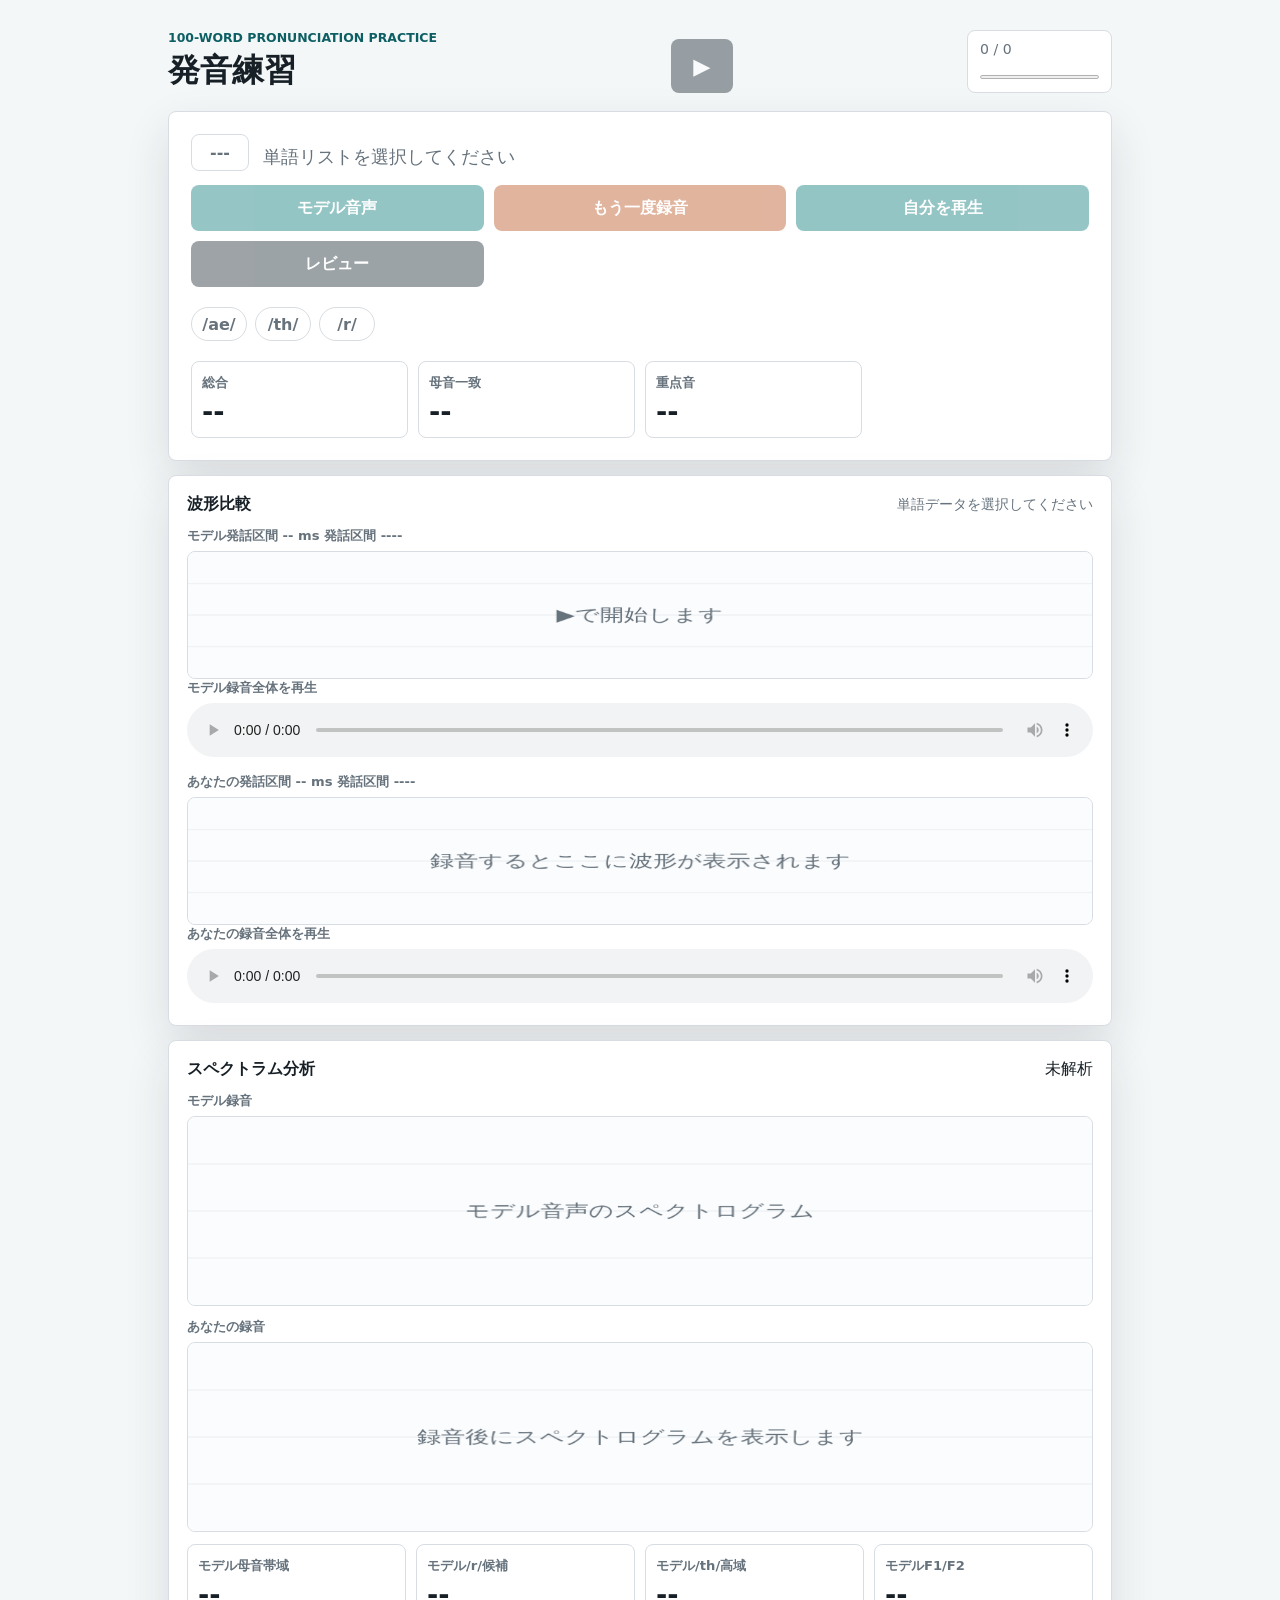
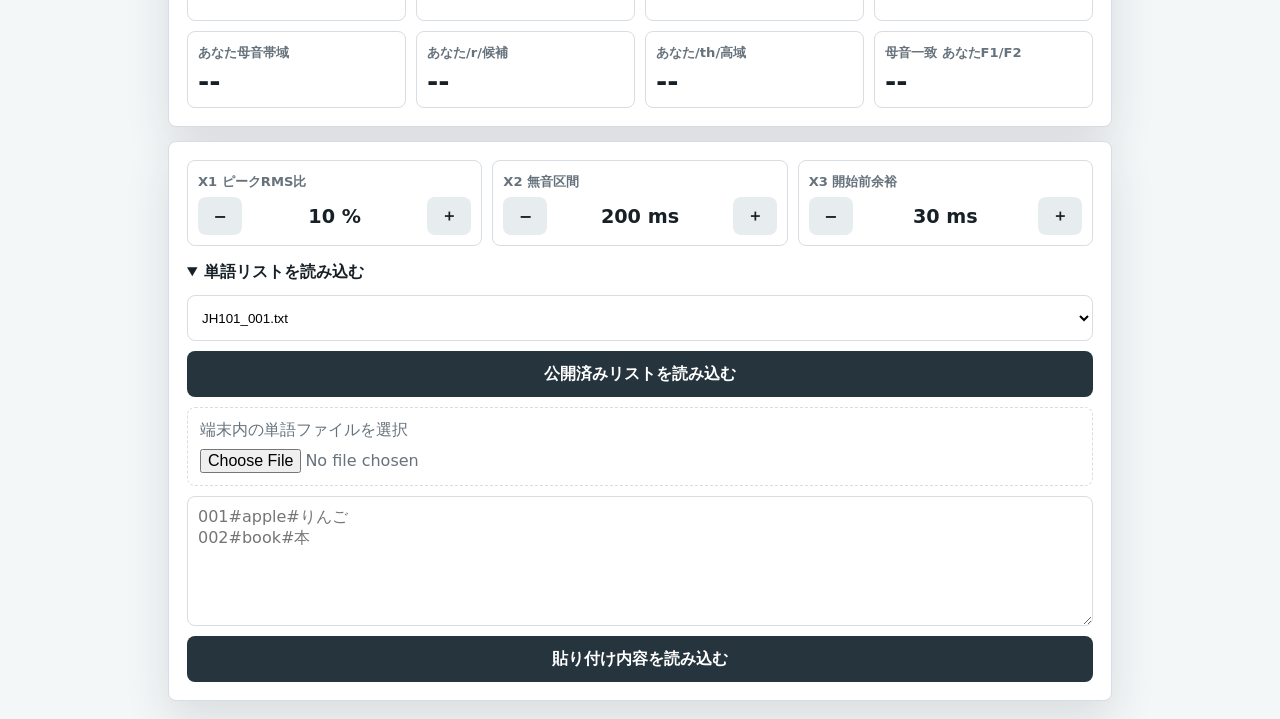
==== commit d83aeb56: "Rename indexV17.html to index.html" ====
--- a/index.html
+++ b/index.html
@@ -1,2147 +1,2276 @@
-<!--学習用アプリ暫定版v15 発話音切り出し基準アプリ 2026,9,11 -->
-<!doctype html>
-<html lang="ja">
-  <head>
-    <meta charset="utf-8">
-    <meta name="viewport" content="width=device-width, initial-scale=1">
-    <title>English Pronunciation Trainer</title>
-    <style>
-:root {
-  color-scheme: light;
-  --ink: #172026;
-  --muted: #66727c;
-  --line: #d7dde2;
-  --panel: #ffffff;
-  --page: #f4f7f8;
-  --accent: #157f7f;
-  --accent-strong: #0d5f64;
-  --warn: #bd5a2a;
-  --good: #23845f;
-  --shadow: 0 18px 45px rgba(23, 32, 38, 0.12);
-}
-
-* {
-  box-sizing: border-box;
-}
-
-body {
-  margin: 0;
-  min-height: 100vh;
-  background: var(--page);
-  color: var(--ink);
-  font-family: system-ui, -apple-system, BlinkMacSystemFont, "Segoe UI", sans-serif;
-}
-
-button,
-textarea,
-input {
-  font: inherit;
-}
-
-.app-shell {
-  width: min(100%, 980px);
-  margin: 0 auto;
-  padding: 18px;
-}
-
-.top-bar {
-  display: flex;
-  align-items: end;
-  justify-content: space-between;
-  gap: 16px;
-  padding: 12px 0 18px;
-}
-
-.eyebrow {
-  margin: 0 0 4px;
-  color: var(--accent-strong);
-  font-size: 0.78rem;
-  font-weight: 700;
-  letter-spacing: 0;
-  text-transform: uppercase;
-}
-
-h1,
-h2 {
-  margin: 0;
-}
-
-h1 {
-  font-size: 2rem;
-}
-
-h2 {
-  font-size: 1rem;
-}
-
-.progress-card {
-  min-width: 145px;
-  padding: 10px 12px;
-  background: var(--panel);
-  border: 1px solid var(--line);
-  border-radius: 8px;
-}
-
-.progress-card span {
-  display: block;
-  margin-bottom: 6px;
-  color: var(--muted);
-  font-size: 0.88rem;
-}
-
-progress {
-  width: 100%;
-  height: 8px;
-  accent-color: var(--accent);
-}
-
-.practice-panel,
-.wave-panel,
-.spectrum-panel,
-.review-panel,
-.tools-panel {
-  background: var(--panel);
-  border: 1px solid var(--line);
-  border-radius: 8px;
-  box-shadow: var(--shadow);
-}
-
-.practice-panel {
-  padding: 22px;
-}
-
-.word-area {
-  display: grid;
-  grid-template-columns: auto 1fr;
-  align-items: center;
-  gap: 14px;
-}
-
-.word-number {
-  min-width: 58px;
-  padding: 8px 10px;
-  border: 1px solid var(--line);
-  border-radius: 8px;
-  color: var(--muted);
-  text-align: center;
-  font-weight: 700;
-}
-
-.word {
-  overflow-wrap: anywhere;
-  font-size: clamp(2.5rem, 14vw, 5.4rem);
-  line-height: 0.95;
-  font-weight: 800;
-}
-
-.focus-letter {
-  color: #c5362f;
-}
-
-.meaning {
-  margin-top: 8px;
-  color: var(--muted);
-  font-size: 1.1rem;
-}
-
-.focus-row {
-  display: flex;
-  gap: 8px;
-  margin: 20px 0;
-}
-
-.focus-chip {
-  display: inline-flex;
-  min-width: 56px;
-  height: 34px;
-  align-items: center;
-  justify-content: center;
-  border: 1px solid var(--line);
-  border-radius: 999px;
-  color: var(--muted);
-  font-weight: 700;
-}
-
-.focus-chip.active {
-  border-color: var(--accent);
-  background: #e4f5f3;
-  color: var(--accent-strong);
-}
-
-.settings-row {
-  display: grid;
-  grid-template-columns: repeat(3, 1fr);
-  gap: 10px;
-  margin: 0 0 16px;
-}
-
-.setting-box {
-  border: 1px solid var(--line);
-  border-radius: 8px;
-  padding: 10px;
-}
-
-.stepper {
-  display: grid;
-  grid-template-columns: 44px 1fr 44px;
-  align-items: center;
-  gap: 8px;
-  margin-top: 6px;
-}
-
-.stepper button {
-  min-height: 38px;
-  background: #e7ecef;
-  color: var(--ink);
-}
-
-.stepper strong {
-  text-align: center;
-  font-size: 1.2rem;
-}
-
-.controls {
-  display: grid;
-  grid-template-columns: repeat(4, 1fr);
-  gap: 10px;
-  margin-top: 14px;
-}
-
-button {
-  min-height: 46px;
-  border: 0;
-  border-radius: 8px;
-  cursor: pointer;
-  font-weight: 750;
-}
-
-button:disabled {
-  cursor: not-allowed;
-  opacity: 0.45;
-}
-
-.icon-button {
-  background: #e7ecef;
-  color: var(--ink);
-  font-size: 1.25rem;
-}
-
-.main-button {
-  background: var(--accent);
-  color: #fff;
-}
-
-.start-button {
-  width: 62px;
-  min-width: 62px;
-  height: 54px;
-  background: #26343d;
-  color: #fff;
-  font-size: 1.4rem;
-}
-
-.dark-button {
-  background: #26343d;
-}
-
-.main-button.recording {
-  animation: recordingPulse 0.8s ease-in-out infinite alternate;
-  background: #8ca4a6;
-}
-
-.record-button {
-  background: var(--warn);
-  color: #fff;
-}
-
-.record-button.recording {
-  background: #9f2f2f;
-}
-
-@keyframes recordingPulse {
-  from {
-    opacity: 0.42;
-  }
-
-  to {
-    opacity: 1;
-  }
-}
-
-.score-grid {
-  display: grid;
-  grid-template-columns: repeat(4, 1fr);
-  gap: 10px;
-  margin-top: 16px;
-}
-
-.score-tile {
-  min-height: 76px;
-  padding: 10px;
-  border: 1px solid var(--line);
-  border-radius: 8px;
-}
-
-.label,
-.wave-label {
-  color: var(--muted);
-  font-size: 0.82rem;
-  font-weight: 700;
-}
-
-.score-tile strong {
-  display: block;
-  margin-top: 4px;
-  font-size: 1.7rem;
-}
-
-.wave-panel,
-.spectrum-panel,
-.review-panel,
-.tools-panel {
-  margin-top: 14px;
-  padding: 18px;
-}
-
-.wave-header {
-  display: flex;
-  align-items: center;
-  justify-content: space-between;
-  gap: 12px;
-  margin-bottom: 12px;
-}
-
-#recordingStatus {
-  color: var(--muted);
-  font-size: 0.9rem;
-}
-
-.wave-stack {
-  display: grid;
-  gap: 12px;
-}
-
-canvas {
-  display: block;
-  width: 100%;
-  height: 128px;
-  margin-top: 6px;
-  border: 1px solid var(--line);
-  border-radius: 8px;
-  background: #fbfcfd;
-}
-
-audio {
-  width: 100%;
-  margin-top: 6px;
-}
-
-#spectrumCanvas,
-#modelSpectrumCanvas {
-  height: 190px;
-}
-
-.feature-grid {
-  display: grid;
-  grid-template-columns: repeat(4, 1fr);
-  gap: 10px;
-  margin-top: 12px;
-}
-
-details + details {
-  margin-top: 10px;
-}
-
-summary {
-  cursor: pointer;
-  font-weight: 750;
-}
-
-.import-grid,
-.recognition-box {
-  display: grid;
-  gap: 10px;
-  margin-top: 12px;
-}
-
-.file-box {
-  display: grid;
-  gap: 8px;
-  padding: 12px;
-  border: 1px dashed var(--line);
-  border-radius: 8px;
-  color: var(--muted);
-}
-
-textarea {
-  min-height: 130px;
-  width: 100%;
-  resize: vertical;
-  border: 1px solid var(--line);
-  border-radius: 8px;
-  padding: 10px;
-}
-
-select {
-  min-height: 46px;
-  width: 100%;
-  border: 1px solid var(--line);
-  border-radius: 8px;
-  padding: 0 10px;
-  background: #fff;
-}
-
-#loadPasteButton,
-#loadHostedButton,
-#recognitionButton {
-  background: #26343d;
-  color: #fff;
-}
-
-.review-list {
-  display: grid;
-  gap: 8px;
-}
-
-.review-row {
-  display: flex;
-  align-items: center;
-  justify-content: space-between;
-  min-height: 52px;
-  padding: 8px 12px;
-  border: 1px solid var(--line);
-  background: #fff;
-  color: var(--ink);
-  text-align: left;
-}
-
-.review-word-button {
-  min-width: 72px;
-  min-height: 38px;
-  background: var(--accent);
-  color: #fff;
-}
-
-.review-row strong {
-  font-size: 1.25rem;
-}
-
-.empty-review {
-  color: var(--muted);
-}
-
-#recognitionResult {
-  margin: 0;
-  color: var(--muted);
-}
-
-@media (max-width: 680px) {
-  .app-shell {
-    padding: 12px;
-  }
-
-  .top-bar {
-    align-items: stretch;
-    flex-direction: column;
-  }
-
-  .controls {
-    grid-template-columns: repeat(2, 1fr);
-  }
-
-  .score-grid {
-    grid-template-columns: repeat(2, 1fr);
-  }
-
-  .feature-grid {
-    grid-template-columns: repeat(2, 1fr);
-  }
-
-  .settings-row {
-    grid-template-columns: 1fr;
-  }
-}
-
-</style>
-  </head>
-  <body>
-    <main class="app-shell">
-      <section class="top-bar" aria-label="学習状況">
-        <div>
-          <p class="eyebrow">100-word pronunciation practice</p>
-          <h1>発音練習</h1>
-        </div>
-        <button class="start-button" id="nextWordButton" type="button">▶</button>
-        <div class="progress-card">
-          <span id="progressText">1 / 12</span>
-          <progress id="progressBar" value="1" max="12"></progress>
-        </div>
-      </section>
-
-      <div id="practiceView">
-      <section class="practice-panel">
-        <div class="word-area">
-          <div class="word-number" id="wordNumber">001</div>
-          <div>
-            <div class="word" id="wordText">apple</div>
-            <div class="meaning" id="meaningText">りんご</div>
-          </div>
-        </div>
-
-        <div class="controls" aria-label="練習操作">
-          <button class="main-button" id="speakButton" type="button">モデル音声</button>
-          <button class="record-button" id="recordButton" type="button">もう一度録音</button>
-          <button class="main-button" id="playMineButton" type="button" disabled>自分を再生</button>
-          <button class="main-button dark-button" id="reviewButton" type="button">レビュー</button>
-        </div>
-
-        <div class="focus-row" aria-label="重点音">
-          <span class="focus-chip" id="aeChip">/ae/</span>
-          <span class="focus-chip" id="thChip">/th/</span>
-          <span class="focus-chip" id="rChip">/r/</span>
-        </div>
-
-        <div class="score-grid">
-          <div class="score-tile">
-            <span class="label">総合</span>
-            <strong id="overallScore">--</strong>
-          </div>
-          <div class="score-tile">
-            <span class="label">母音一致</span>
-            <strong id="vowelScore">--</strong>
-          </div>
-          <div class="score-tile">
-            <span class="label">重点音</span>
-            <strong id="focusScore">--</strong>
-          </div>
-          <div class="score-tile">
-            <span class="label">音声認識</span>
-            <strong id="recognitionResult">--</strong>
-          </div>
-        </div>
-      </section>
-
-      <section class="wave-panel" aria-label="波形比較">
-        <div class="wave-header">
-          <h2>波形比較</h2>
-          <span id="recordingStatus">録音待機中</span>
-        </div>
-        <div class="wave-stack">
-          <div>
-            <div class="wave-label">モデル発話区間 <span id="modelDurationText">-- ms</span> <span id="modelTrimText">発話区間 ----</span></div>
-            <canvas id="modelCanvas" width="900" height="180"></canvas>
-            <div class="wave-label">モデル録音全体を再生</div>
-            <audio id="modelRawPlayer" controls></audio>
-          </div>
-          <div>
-            <div class="wave-label">あなたの発話区間 <span id="userDurationText">-- ms</span> <span id="userTrimText">発話区間 ----</span></div>
-            <canvas id="userCanvas" width="900" height="180"></canvas>
-            <div class="wave-label">あなたの録音全体を再生</div>
-            <audio id="userRawPlayer" controls></audio>
-          </div>
-        </div>
-      </section>
-
-      <section class="spectrum-panel" aria-label="スペクトラム分析">
-        <div class="wave-header">
-          <h2>スペクトラム分析</h2>
-          <span id="analysisLatency">未解析</span>
-        </div>
-        <div class="wave-stack">
-          <div>
-            <div class="wave-label">モデル録音</div>
-            <canvas id="modelSpectrumCanvas" width="900" height="260"></canvas>
-          </div>
-          <div>
-            <div class="wave-label">あなたの録音</div>
-            <canvas id="spectrumCanvas" width="900" height="260"></canvas>
-          </div>
-        </div>
-        <div class="feature-grid">
-          <div class="score-tile">
-            <span class="label">モデル母音帯域</span>
-            <strong id="modelVowelFeature">--</strong>
-          </div>
-          <div class="score-tile">
-            <span class="label">モデル/r/候補</span>
-            <strong id="modelRFeature">--</strong>
-          </div>
-          <div class="score-tile">
-            <span class="label">モデル/th/高域</span>
-            <strong id="modelThFeature">--</strong>
-          </div>
-          <div class="score-tile">
-            <span class="label">モデルF1/F2</span>
-            <strong id="modelFormants">--</strong>
-          </div>
-          <div class="score-tile">
-            <span class="label">あなた母音帯域</span>
-            <strong id="vowelFeature">--</strong>
-          </div>
-          <div class="score-tile">
-            <span class="label">あなた/r/候補</span>
-            <strong id="rFeature">--</strong>
-          </div>
-          <div class="score-tile">
-            <span class="label">あなた/th/高域</span>
-            <strong id="thFeature">--</strong>
-          </div>
-          <div class="score-tile">
-            <span class="label">母音一致 あなたF1/F2</span>
-            <strong id="formantMatch">--</strong>
-          </div>
-        </div>
-      </section>
-
-      <section class="tools-panel">
-        <div class="settings-row" aria-label="録音判定設定">
-          <div class="setting-box">
-            <span class="label">X1 RMS閾値</span>
-            <div class="stepper">
-              <button id="x1DownButton" type="button">−</button>
-              <strong id="x1Value">0.001</strong>
-              <button id="x1UpButton" type="button">＋</button>
-            </div>
-          </div>
-          <div class="setting-box">
-            <span class="label">X2 無音区間</span>
-            <div class="stepper">
-              <button id="x2DownButton" type="button">−</button>
-              <strong id="x2Value">0.20秒</strong>
-              <button id="x2UpButton" type="button">＋</button>
-            </div>
-          </div>
-          <div class="setting-box">
-            <span class="label">X3 開始前余裕</span>
-            <div class="stepper">
-              <button id="x3DownButton" type="button">−</button>
-              <strong id="x3Value">0 ms</strong>
-              <button id="x3UpButton" type="button">＋</button>
-            </div>
-          </div>
-        </div>
-        <details id="wordListDetails">
-          <summary>単語リストを読み込む</summary>
-          <div class="import-grid">
-            <select id="hostedWordSelect" aria-label="公開済み単語ファイル">
-              <option value="JH001.txt">JH001.txt</option>
-              <option value="JH101.txt">JH101.txt</option>
-              <option value="JH201.txt">JH201.txt</option>
-              <option value="JH301.txt">JH301.txt</option>
-              <option value="JH401.txt">JH401.txt</option>
-              <option value="JH501.txt">JH501.txt</option>
-              <option value="JH601.txt">JH601.txt</option>
-              <option value="JH701.txt">JH701.txt</option>
-              <option value="JH801.txt">JH801.txt</option>
-              <option value="JH901.txt">JH901.txt</option>
-              <option value="JH1001.txt">JH1001.txt</option>
-              <option value="JH1101.txt">JH1101.txt</option>
-              <option value="JH1201.txt">JH1201.txt</option>
-              <option value="JH1301.txt">JH1301.txt</option>
-            </select>
-            <button id="loadHostedButton" type="button">公開済みリストを読み込む</button>
-            <label class="file-box">
-              <span>端末内の単語ファイルを選択</span>
-              <input id="fileInput" type="file" accept=".txt,text/plain">
-            </label>
-            <textarea id="wordPaste" placeholder="001#apple#りんご&#10;002#book#本"></textarea>
-            <button id="loadPasteButton" type="button">貼り付け内容を読み込む</button>
-          </div>
-        </details>
-
-      </section>
-      </div>
-
-      <section class="review-panel" id="reviewView" hidden>
-        <div class="wave-header">
-          <h2>レビュー</h2>
-          <button class="main-button" id="exportDataButton" type="button">データ書き出し</button>
-        </div>
-        <div class="review-list" id="reviewList"></div>
-      </section>
-    </main>
-
-    <script>
-const WORD_FILES = [
-  "JH101_001.txt",
-  "JH101_101.txt",
-  "JH101_201.txt",
-  "JH101_301.txt",
-  "JH101_401.txt",
-  "JH101_501.txt",
-  "JH101_601.txt",
-  "JH101_701.txt",
-  "JH101_801.txt",
-  "JH101_901.txt",
-  "JH101_1001.txt",
-  "JH101_1101.txt",
-  "JH101_1201.txt",
-  "JH101_1301.txt",
-];
-
-const STORAGE_KEY = "jh101-last-word-file";
-const X1_STORAGE_KEY = "jh101-rms-threshold-x1-v2";
-const X2_STORAGE_KEY = "jh101-silence-seconds-x2";
-const X3_STORAGE_KEY = "jh101-preroll-ms-x3";
-
-const state = {
-  words: [],
-  wordFileName: "",
-  index: -1,
-  view: "practice",
-  micStream: null,
-  mediaRecorder: null,
-  recordingChunks: [],
-  recordedBlob: null,
-  rawRecordedBlob: null,
-  rawRecordedWavBlob: null,
-  recordedUrl: null,
-  rawRecordedUrl: null,
-  rawRecordedWavUrl: null,
-  modelBlob: null,
-  rawModelBlob: null,
-  rawModelWavBlob: null,
-  modelUrl: null,
-  rawModelUrl: null,
-  rawModelWavUrl: null,
-  modelDurationMs: 0,
-  modelAnalysis: null,
-  userAnalysis: null,
-  modelTrim: null,
-  userTrim: null,
-  attempts: new Map(),
-  audioContext: null,
-  vad: null,
-  recognition: null,
-  recordingStartedAt: 0,
-  x1Threshold: readStoredNumber(X1_STORAGE_KEY, 0.001),
-  x2SilenceSeconds: readStoredNumber(X2_STORAGE_KEY, 0.2),
-  x3PrerollMs: readStoredNumber(X3_STORAGE_KEY, 0),
-  lastMetrics: null,
-};
-
-const els = {
-  practiceView: document.querySelector("#practiceView"),
-  reviewView: document.querySelector("#reviewView"),
-  progressText: document.querySelector("#progressText"),
-  progressBar: document.querySelector("#progressBar"),
-  wordNumber: document.querySelector("#wordNumber"),
-  wordText: document.querySelector("#wordText"),
-  meaningText: document.querySelector("#meaningText"),
-  aeChip: document.querySelector("#aeChip"),
-  thChip: document.querySelector("#thChip"),
-  rChip: document.querySelector("#rChip"),
-  x1Value: document.querySelector("#x1Value"),
-  x2Value: document.querySelector("#x2Value"),
-  x3Value: document.querySelector("#x3Value"),
-  x1DownButton: document.querySelector("#x1DownButton"),
-  x1UpButton: document.querySelector("#x1UpButton"),
-  x2DownButton: document.querySelector("#x2DownButton"),
-  x2UpButton: document.querySelector("#x2UpButton"),
-  x3DownButton: document.querySelector("#x3DownButton"),
-  x3UpButton: document.querySelector("#x3UpButton"),
-  nextWordButton: document.querySelector("#nextWordButton"),
-  reviewButton: document.querySelector("#reviewButton"),
-  exportDataButton: document.querySelector("#exportDataButton"),
-  reviewList: document.querySelector("#reviewList"),
-  speakButton: document.querySelector("#speakButton"),
-  recordButton: document.querySelector("#recordButton"),
-  playMineButton: document.querySelector("#playMineButton"),
-  modelCanvas: document.querySelector("#modelCanvas"),
-  userCanvas: document.querySelector("#userCanvas"),
-  modelSpectrumCanvas: document.querySelector("#modelSpectrumCanvas"),
-  spectrumCanvas: document.querySelector("#spectrumCanvas"),
-  recordingStatus: document.querySelector("#recordingStatus"),
-  modelDurationText: document.querySelector("#modelDurationText"),
-  userDurationText: document.querySelector("#userDurationText"),
-  modelTrimText: document.querySelector("#modelTrimText"),
-  userTrimText: document.querySelector("#userTrimText"),
-  modelRawPlayer: document.querySelector("#modelRawPlayer"),
-  userRawPlayer: document.querySelector("#userRawPlayer"),
-  analysisLatency: document.querySelector("#analysisLatency"),
-  overallScore: document.querySelector("#overallScore"),
-  vowelScore: document.querySelector("#vowelScore"),
-  focusScore: document.querySelector("#focusScore"),
-  vowelFeature: document.querySelector("#vowelFeature"),
-  rFeature: document.querySelector("#rFeature"),
-  thFeature: document.querySelector("#thFeature"),
-  modelVowelFeature: document.querySelector("#modelVowelFeature"),
-  modelRFeature: document.querySelector("#modelRFeature"),
-  modelThFeature: document.querySelector("#modelThFeature"),
-  modelFormants: document.querySelector("#modelFormants"),
-  formantMatch: document.querySelector("#formantMatch"),
-  fileInput: document.querySelector("#fileInput"),
-  wordListDetails: document.querySelector("#wordListDetails"),
-  hostedWordSelect: document.querySelector("#hostedWordSelect"),
-  loadHostedButton: document.querySelector("#loadHostedButton"),
-  wordPaste: document.querySelector("#wordPaste"),
-  loadPasteButton: document.querySelector("#loadPasteButton"),
-  recognitionResult: document.querySelector("#recognitionResult"),
-};
-
-setupWordFileOptions();
-render();
-bootstrap();
-
-els.nextWordButton.addEventListener("click", nextPractice);
-els.reviewButton.addEventListener("click", showReview);
-els.exportDataButton.addEventListener("click", exportSoundData);
-els.x1DownButton.addEventListener("click", () => adjustX1(-0.001));
-els.x1UpButton.addEventListener("click", () => adjustX1(0.001));
-els.x2DownButton.addEventListener("click", () => adjustX2(-0.05));
-els.x2UpButton.addEventListener("click", () => adjustX2(0.05));
-els.x3DownButton.addEventListener("click", () => adjustX3(-50));
-els.x3UpButton.addEventListener("click", () => adjustX3(50));
-els.speakButton.addEventListener("click", playModelAudio);
-els.recordButton.addEventListener("click", retryRecording);
-els.playMineButton.addEventListener("click", playRecording);
-els.fileInput.addEventListener("change", loadSelectedFile);
-els.loadHostedButton.addEventListener("click", loadHostedWords);
-els.loadPasteButton.addEventListener("click", loadPastedWords);
-
-async function bootstrap() {
-  await requestMicrophoneAccess();
-  const lastFile = localStorage.getItem(STORAGE_KEY);
-  if (lastFile && WORD_FILES.includes(lastFile)) {
-    els.hostedWordSelect.value = lastFile;
-    await loadHostedWords();
-  } else {
-    setStatus("単語データを選択してください");
-    els.wordListDetails.open = true;
-  }
-}
-
-function setupWordFileOptions() {
-  els.hostedWordSelect.innerHTML = WORD_FILES
-    .map((file) => `<option value="${file}">${file}</option>`)
-    .join("");
-}
-
-function parseWordText(text) {
-  const normalizedText = text.replace(/^\uFEFF/, "");
-  const lineItems = normalizedText
-    .split(/\r\n|\n|\r/)
-    .map((line) => line.trim())
-    .filter(Boolean)
-    .map(parseWordLine)
-    .filter((item) => item.displaySpelling);
-
-  if (lineItems.length > 1) return lineItems;
-
-  const tokens = normalizedText
-    .split("#")
-    .map((field) => field.trim());
-  if (tokens.at(-1) === "") tokens.pop();
-  if (tokens.length >= 12 && tokens.length % 6 === 0) {
-    const chunked = [];
-    for (let index = 0; index < tokens.length; index += 6) {
-      chunked.push(parseWordFields(tokens.slice(index, index + 6), chunked.length));
-    }
-    return chunked.filter((item) => item.displaySpelling);
-  }
-
-  return lineItems;
-}
-
-function parseWordLine(line, lineIndex) {
-  const fields = line.split("#");
-  if (fields.at(-1) === "") fields.pop();
-  return parseWordFields(fields, lineIndex);
-}
-
-function parseWordFields(fields, lineIndex) {
-  let id;
-  let displaySpelling;
-  let spokenSpelling;
-  let displayMeaning;
-  let spokenMeaning;
-  let phonetic;
-
-  if (fields.length >= 6) {
-    [id, displaySpelling, spokenSpelling, displayMeaning, spokenMeaning, phonetic] = fields;
-  } else {
-    [id, displaySpelling, displayMeaning] = fields;
-    spokenSpelling = displaySpelling;
-    spokenMeaning = displayMeaning;
-    phonetic = "0";
-  }
-
-  id = (id || String(lineIndex + 1)).trim();
-  displaySpelling = (displaySpelling || "").trim();
-  spokenSpelling = (spokenSpelling || displaySpelling).trim();
-  displayMeaning = (displayMeaning || "").trim();
-  spokenMeaning = (spokenMeaning || displayMeaning).trim();
-  phonetic = (phonetic || "0").trim();
-  return {
-    id,
-    displaySpelling,
-    spokenSpelling,
-    displayMeaning,
-    spokenMeaning,
-    phonetic,
-  };
-}
-
-function render() {
-  const word = currentWord();
-  const currentNumber = state.index < 0 ? 0 : state.index + 1;
-  els.progressText.textContent = `${currentNumber} / ${state.words.length}${state.wordFileName ? ` ${state.wordFileName}` : ""}`;
-  els.progressBar.max = Math.max(1, state.words.length);
-  els.progressBar.value = currentNumber;
-  els.wordNumber.textContent = word?.id || "---";
-  els.wordText.textContent = word ? word.displaySpelling : "";
-  els.meaningText.textContent = word
-    ? (word.displayMeaning || "意味なし")
-    : state.words.length
-      ? "▶で最初の単語を開始"
-      : "単語リストを選択してください";
-  els.nextWordButton.disabled = !state.words.length || state.index === state.words.length - 1;
-  els.reviewButton.disabled = !state.attempts.size;
-  els.speakButton.disabled = state.index < 0;
-  els.recordButton.disabled = state.index < 0;
-  els.playMineButton.disabled = !state.recordedUrl;
-
-  const focus = word ? getFocusSounds(word) : { ae: false, th: false, r: false };
-  setChip(els.aeChip, focus.ae);
-  setChip(els.thChip, focus.th);
-  setChip(els.rChip, focus.r);
-  renderSettings();
-
-  if (!word) {
-    clearCanvas(els.modelCanvas, "▶で開始します");
-    clearCanvas(els.modelSpectrumCanvas, "モデル音声のスペクトログラム");
-  } else if (!state.modelAnalysis) {
-    clearCanvas(els.modelCanvas, "モデル音声を録音して表示します");
-    clearCanvas(els.modelSpectrumCanvas, "モデル音声のスペクトログラム");
-  }
-
-  if (!state.recordedUrl) {
-    clearCanvas(els.userCanvas, "録音するとここに波形が表示されます");
-    clearCanvas(els.spectrumCanvas, "録音後にスペクトログラムを表示します");
-    resetScores();
-  }
-}
-
-function currentWord() {
-  return state.index >= 0 ? state.words[state.index] : null;
-}
-
-function setChip(element, active) {
-  element.classList.toggle("active", active);
-}
-
-function nextPractice() {
-  if (state.index >= state.words.length - 1) return;
-  state.index += 1;
-  clearCurrentAudio({ revokeSaved: false });
-  render();
-  speakCurrentWord({ recordAfter: true });
-}
-
-function retryRecording() {
-  if (state.index < 0) return;
-  startRecording({ autoStop: true, source: "manual" });
-}
-
-function adjustX1(delta) {
-  state.x1Threshold = clamp(Number((state.x1Threshold + delta).toFixed(3)), 0.001, 0.2);
-  localStorage.setItem(X1_STORAGE_KEY, String(state.x1Threshold));
-  renderSettings();
-}
-
-function adjustX2(delta) {
-  state.x2SilenceSeconds = clamp(Number((state.x2SilenceSeconds + delta).toFixed(2)), 0.05, 2);
-  localStorage.setItem(X2_STORAGE_KEY, String(state.x2SilenceSeconds));
-  renderSettings();
-}
-
-function adjustX3(delta) {
-  state.x3PrerollMs = clamp(state.x3PrerollMs + delta, 0, 500);
-  localStorage.setItem(X3_STORAGE_KEY, String(state.x3PrerollMs));
-  renderSettings();
-}
-
-function renderSettings() {
-  els.x1Value.textContent = state.x1Threshold.toFixed(3);
-  els.x2Value.textContent = `${state.x2SilenceSeconds.toFixed(2)}秒`;
-  els.x3Value.textContent = `${state.x3PrerollMs} ms`;
-}
-
-function playModelAudio() {
-  if (state.modelUrl) {
-    const audio = new Audio(state.modelUrl);
-    audio.volume = 1;
-    audio.play();
-    return;
-  }
-  speakCurrentWord({ recordAfter: false });
-}
-
-async function speakCurrentWord({ recordAfter }) {
-  const current = currentWord();
-  if (!current || !("speechSynthesis" in window)) {
-    setStatus("このブラウザは読み上げに対応していません");
-    return;
-  }
-
-  const modelCapturePromise = recordAfter
-    ? startModelCapture().catch((error) => {
-      setStatus(`モデル録音なしで再生します: ${error.message}`);
-      return null;
-    })
-    : Promise.resolve(null);
-  window.speechSynthesis.cancel();
-  const utterance = new SpeechSynthesisUtterance(current.spokenSpelling);
-  utterance.lang = "en-US";
-  utterance.rate = 0.82;
-  utterance.pitch = 1;
-  utterance.onstart = () => setStatus("モデル音声を再生中");
-  utterance.onend = async () => {
-    const modelCapture = await modelCapturePromise;
-    if (modelCapture) {
-      const rawModelBlob = await stopModelCapture(modelCapture);
-      await analyzeRecording(rawModelBlob, "model");
-    }
-    if (recordAfter) {
-      setStatus("0.1秒後に録音を開始します");
-      window.setTimeout(() => startRecording({ autoStop: true, source: "model" }), 100);
-    } else {
-      setStatus("聞き比べできます");
-    }
-  };
-  window.setTimeout(() => window.speechSynthesis.speak(utterance), recordAfter ? 200 : 0);
-}
-
-async function startModelCapture() {
-  const stream = await ensureMicrophoneStream();
-  const mimeType = pickMimeType();
-  const recorder = new MediaRecorder(stream, mimeType ? { mimeType } : undefined);
-  const chunks = [];
-  recorder.addEventListener("dataavailable", (event) => {
-    if (event.data.size > 0) chunks.push(event.data);
-  });
-  recorder.start(100);
-  return { recorder, chunks };
-}
-
-function stopModelCapture(capture) {
-  return new Promise((resolve) => {
-    capture.recorder.addEventListener("stop", () => {
-      const type = capture.chunks[0]?.type || "audio/webm";
-      resolve(new Blob(capture.chunks, { type }));
-    }, { once: true });
-    window.setTimeout(() => {
-      if (capture.recorder.state === "recording") capture.recorder.stop();
-    }, 80);
-  });
-}
-
-async function startRecording({ autoStop, source }) {
-  if (state.mediaRecorder?.state === "recording") {
-    stopRecording();
-    return;
-  }
-
-  if (!navigator.mediaDevices?.getUserMedia) {
-    setStatus("このブラウザは録音に対応していません");
-    return;
-  }
-
-  try {
-    clearUserAudio();
-    const audioContext = getAudioContext();
-    if (audioContext.state === "suspended") await audioContext.resume();
-    const stream = await ensureMicrophoneStream();
-    const mimeType = pickMimeType();
-    state.mediaRecorder = new MediaRecorder(stream, mimeType ? { mimeType } : undefined);
-    state.recordingChunks = [];
-    state.recordingStartedAt = performance.now();
-    startSpeechRecognitionForCurrentWord();
-
-    state.mediaRecorder.addEventListener("dataavailable", (event) => {
-      if (event.data.size > 0) state.recordingChunks.push(event.data);
-    });
-
-    state.mediaRecorder.addEventListener("stop", async () => {
-      stopVad();
-      stopSpeechRecognition();
-      const type = state.recordingChunks[0]?.type || "audio/webm";
-      const rawBlob = new Blob(state.recordingChunks, { type });
-      els.recordButton.textContent = "もう一度録音";
-      els.recordButton.classList.remove("recording");
-      els.playMineButton.classList.remove("recording");
-      setStatus("録音完了");
-      await analyzeRecording(rawBlob, "user");
-      saveAttempt();
-      releaseMicrophoneStream();
-      setStatus("▶で次の単語を開始");
-    }, { once: true });
-
-    state.mediaRecorder.start(100);
-    els.recordButton.textContent = "録音停止";
-    els.recordButton.classList.add("recording");
-    els.playMineButton.disabled = true;
-    els.playMineButton.classList.add("recording");
-    setStatus(source === "model" ? "復唱してください" : "録音中");
-    if (autoStop) startVad(stream);
-  } catch (error) {
-    setStatus("マイクの使用が許可されませんでした");
-  }
-}
-
-async function requestMicrophoneAccess() {
-  if (!navigator.mediaDevices?.getUserMedia) {
-    setStatus("このブラウザは録音に対応していません");
-    return;
-  }
-  try {
-    await ensureMicrophoneStream();
-    releaseMicrophoneStream();
-    setStatus("マイク準備完了");
-  } catch (error) {
-    setStatus("マイク許可待ち");
-  }
-}
-
-async function ensureMicrophoneStream() {
-  if (state.micStream?.active) return state.micStream;
-  state.micStream = await navigator.mediaDevices.getUserMedia({
-    audio: {
-      echoCancellation: false,
-      noiseSuppression: false,
-      autoGainControl: false,
-    },
-  });
-  return state.micStream;
-}
-
-function releaseMicrophoneStream() {
-  if (!state.micStream) return;
-  state.micStream.getTracks().forEach((track) => track.stop());
-  state.micStream = null;
-}
-
-function stopRecording() {
-  if (state.mediaRecorder?.state === "recording") state.mediaRecorder.stop();
-}
-
-function startVad(stream) {
-  stopVad();
-  const audioContext = getAudioContext();
-  const source = audioContext.createMediaStreamSource(stream);
-  const analyser = audioContext.createAnalyser();
-  analyser.fftSize = 1024;
-  source.connect(analyser);
-
-  const data = new Float32Array(analyser.fftSize);
-  const threshold = state.x1Threshold;
-  const silenceAfterSpeechMs = state.x2SilenceSeconds * 1000;
-  const maxRecordingMs = 6000;
-  const minSpeechMs = 120;
-  let hasSpeech = false;
-  let speechStartedAt = 0;
-  let silentSince = 0;
-
-  const tick = () => {
-    if (state.mediaRecorder?.state !== "recording") return;
-    analyser.getFloatTimeDomainData(data);
-    const rms = getRms(data);
-    const now = performance.now();
-    const elapsed = now - state.recordingStartedAt;
-    const isSpeech = rms >= threshold;
-
-    if (isSpeech) {
-      if (!hasSpeech) {
-        hasSpeech = true;
-        speechStartedAt = now;
-        setStatus("発声を検出しました");
-      }
-      silentSince = 0;
-    } else if (hasSpeech && !silentSince) {
-      silentSince = now;
-    }
-
-    const speechLongEnough = hasSpeech && now - speechStartedAt >= minSpeechMs;
-    const silenceLongEnough = silentSince && now - silentSince >= silenceAfterSpeechMs;
-
-    if ((speechLongEnough && silenceLongEnough) || elapsed >= maxRecordingMs) {
-      stopRecording();
-      return;
-    }
-    state.vad.frameId = requestAnimationFrame(tick);
-  };
-
-  state.vad = { frameId: requestAnimationFrame(tick), source, analyser };
-}
-
-function stopVad() {
-  if (!state.vad) return;
-  cancelAnimationFrame(state.vad.frameId);
-  state.vad.source.disconnect();
-  state.vad.analyser.disconnect();
-  state.vad = null;
-}
-
-function pickMimeType() {
-  const candidates = ["audio/webm;codecs=opus", "audio/webm", "audio/mp4", "audio/mpeg"];
-  return candidates.find((type) => window.MediaRecorder?.isTypeSupported(type));
-}
-
-function playRecording() {
-  if (!state.recordedUrl) return;
-  const audio = new Audio(state.recordedUrl);
-  audio.volume = 1;
-  audio.play();
-}
-
-async function analyzeRecording(rawBlob, target) {
-  const analysisStartedAt = performance.now();
-  const buffer = await rawBlob.arrayBuffer();
-  const audioContext = getAudioContext();
-  const rawAudioBuffer = await audioContext.decodeAudioData(buffer.slice(0));
-  const trimmed = target === "user" ? trimUserSpeechBuffer(rawAudioBuffer) : trimModelSpeechBuffer(rawAudioBuffer);
-  const audioBuffer = trimmed.audioBuffer;
-  const rawWavBlob = encodeWav(rawAudioBuffer);
-  const samples = audioBuffer.getChannelData(0);
-  const rmsEnvelope = createRmsEnvelope(samples, 160);
-  const rmsEnvelope10ms = createRmsEnvelopeByWindow(samples, audioBuffer.sampleRate, 10);
-  const envelope = normalize(rmsEnvelope);
-  const spectral = analyzeSpectrum(samples, audioBuffer.sampleRate);
-  const analysis = { spectral, envelope, rmsEnvelope, rmsEnvelope10ms };
-
-  if (target === "model") {
-    revokeUrl(state.modelUrl);
-    revokeUrl(state.rawModelUrl);
-    revokeUrl(state.rawModelWavUrl);
-    state.rawModelBlob = rawBlob;
-    state.rawModelUrl = URL.createObjectURL(rawBlob);
-    state.rawModelWavBlob = rawWavBlob;
-    state.rawModelWavUrl = URL.createObjectURL(rawWavBlob);
-    state.modelTrim = trimmed;
-    state.modelAnalysis = analysis;
-    state.modelBlob = encodeWav(audioBuffer);
-    state.modelUrl = URL.createObjectURL(state.modelBlob);
-    state.modelDurationMs = Math.round(audioBuffer.duration * 1000);
-    drawEnvelope(els.modelCanvas, envelope, "#157f7f");
-    drawSpectrogram(els.modelSpectrumCanvas, spectral);
-    els.modelDurationText.textContent = `${state.modelDurationMs} ms`;
-    els.modelTrimText.textContent = formatTrimText(trimmed);
-    els.modelRawPlayer.src = state.rawModelWavUrl;
-  } else {
-    revokeUrl(state.rawRecordedUrl);
-    revokeUrl(state.rawRecordedWavUrl);
-    state.rawRecordedBlob = rawBlob;
-    state.rawRecordedUrl = URL.createObjectURL(rawBlob);
-    state.rawRecordedWavBlob = rawWavBlob;
-    state.rawRecordedWavUrl = URL.createObjectURL(rawWavBlob);
-    state.userTrim = trimmed;
-    state.userAnalysis = analysis;
-    state.recordedBlob = encodeWav(audioBuffer);
-    revokeUrl(state.recordedUrl);
-    state.recordedUrl = URL.createObjectURL(state.recordedBlob);
-    els.playMineButton.disabled = false;
-    drawEnvelope(els.userCanvas, envelope, "#bd5a2a");
-    drawSpectrogram(els.spectrumCanvas, spectral);
-    els.userDurationText.textContent = `${Math.round(audioBuffer.duration * 1000)} ms`;
-    els.userTrimText.textContent = formatTrimText(trimmed);
-    els.userRawPlayer.src = state.rawRecordedWavUrl;
-    renderScores(performance.now() - analysisStartedAt);
-  }
-}
-
-function formatTrimText(trimmed) {
-  return `全体 ${trimmed.rawDurationMs} ms / 発話区間 ${trimmed.startMs}-${trimmed.endMs}`;
-}
-
-function renderScores(elapsedMs) {
-  const vowelScore = getFormantMatchScore();
-  const focusScore = getBandSimilarityScore();
-  const overall = Math.round(vowelScore * 0.7 + focusScore * 0.3);
-  els.overallScore.textContent = Number.isFinite(overall) ? overall : "--";
-  els.vowelScore.textContent = Number.isFinite(vowelScore) ? Math.round(vowelScore) : "--";
-  els.focusScore.textContent = Number.isFinite(focusScore) ? Math.round(focusScore) : "--";
-  els.analysisLatency.textContent = `解析 ${Math.round(elapsedMs)}ms`;
-  els.modelVowelFeature.textContent = Math.round(state.modelAnalysis.spectral.vowel * 100);
-  els.modelRFeature.textContent = Math.round(state.modelAnalysis.spectral.rBand * 100);
-  els.modelThFeature.textContent = Math.round(state.modelAnalysis.spectral.thBand * 100);
-  els.modelFormants.textContent = getFormantText(state.modelAnalysis);
-  els.vowelFeature.textContent = Math.round(state.userAnalysis.spectral.vowel * 100);
-  els.rFeature.textContent = Math.round(state.userAnalysis.spectral.rBand * 100);
-  els.thFeature.textContent = Math.round(state.userAnalysis.spectral.thBand * 100);
-  els.formantMatch.textContent = getFormantMatchText();
-  setStatus("録音評価完了");
-}
-
-function getFormantMatchScore() {
-  if (!state.modelAnalysis || !state.userAnalysis) return NaN;
-  const model = state.modelAnalysis.spectral.formants;
-  const user = state.userAnalysis.spectral.formants;
-  const f1Diff = Math.abs(model.f1 - user.f1);
-  const f2Diff = Math.abs(model.f2 - user.f2);
-  return clamp(100 - (f1Diff / 8 + f2Diff / 18), 0, 100);
-}
-
-function getBandSimilarityScore() {
-  if (!state.modelAnalysis || !state.userAnalysis) return NaN;
-  const model = state.modelAnalysis.spectral;
-  const user = state.userAnalysis.spectral;
-  const diff = Math.abs(model.vowel - user.vowel)
-    + Math.abs(model.rBand - user.rBand)
-    + Math.abs(model.thBand - user.thBand);
-  return clamp(100 - diff * 120, 0, 100);
-}
-
-function getFormantMatchText() {
-  if (!state.modelAnalysis || !state.userAnalysis) return "--";
-  const score = getFormantMatchScore();
-  return `${Math.round(score)} (${getFormantText(state.userAnalysis)})`;
-}
-
-function getFormantText(analysis) {
-  if (!analysis?.spectral?.formants) return "--";
-  const formants = analysis.spectral.formants;
-  return `${formants.f1}/${formants.f2}`;
-}
-
-function saveAttempt() {
-  if (state.index < 0 || !state.recordedUrl) return;
-  const vowelScore = getFormantMatchScore();
-  const focusScore = getBandSimilarityScore();
-  const overall = Math.round(vowelScore * 0.7 + focusScore * 0.3);
-  state.attempts.set(state.index, {
-    overall,
-    vowelScore: Math.round(vowelScore),
-    focusScore: Math.round(focusScore),
-    recordedUrl: state.recordedUrl,
-    modelUrl: state.modelUrl,
-    rawModelUrl: state.rawModelUrl,
-    rawModelBlob: state.rawModelBlob,
-    rawModelWavUrl: state.rawModelWavUrl,
-    rawModelWavBlob: state.rawModelWavBlob,
-    modelAnalysis: state.modelAnalysis,
-    userAnalysis: state.userAnalysis,
-    rawRecordedUrl: state.rawRecordedUrl,
-    rawRecordedBlob: state.rawRecordedBlob,
-    rawRecordedWavUrl: state.rawRecordedWavUrl,
-    rawRecordedWavBlob: state.rawRecordedWavBlob,
-    modelTrim: state.modelTrim,
-    userTrim: state.userTrim,
-    modelDurationMs: state.modelDurationMs,
-    modelDurationText: els.modelDurationText.textContent,
-    userDurationText: els.userDurationText.textContent,
-    modelTrimText: els.modelTrimText.textContent,
-    userTrimText: els.userTrimText.textContent,
-  });
-  render();
-}
-
-function showReview() {
-  state.view = "review";
-  els.practiceView.hidden = true;
-  els.reviewView.hidden = false;
-  renderReviewList();
-}
-
-function showPractice() {
-  state.view = "practice";
-  els.reviewView.hidden = true;
-  els.practiceView.hidden = false;
-}
-
-function renderReviewList() {
-  const rows = [...state.attempts.entries()]
-    .sort((a, b) => a[0] - b[0])
-    .map(([index, attempt]) => {
-      const word = state.words[index];
-      return `<div class="review-row">
-        <button class="review-word-button" type="button" data-index="${index}">${escapeHtml(word.id)}</button>
-        <span>${escapeHtml(word.displaySpelling)}</span>
-        <strong>${attempt.overall}</strong>
-      </div>`;
-    })
-    .join("");
-  els.reviewList.innerHTML = rows || `<p class="empty-review">まだ実施済みの単語がありません。</p>`;
-  els.reviewList.querySelectorAll(".review-word-button").forEach((button) => {
-    button.addEventListener("click", () => jumpToReviewedWord(Number(button.dataset.index)));
-  });
-}
-
-function jumpToReviewedWord(index) {
-  state.index = index;
-  restoreAttempt(index);
-  showPractice();
-  render();
-  setStatus("録音済みデータを読み込みました");
-}
-
-async function exportSoundData() {
-  const records = [];
-  for (const [index, attempt] of [...state.attempts.entries()].sort((a, b) => a[0] - b[0])) {
-    const word = state.words[index];
-    records.push({
-      index,
-      id: word.id,
-      displaySpelling: word.displaySpelling,
-      spokenSpelling: word.spokenSpelling,
-      displayMeaning: word.displayMeaning,
-      phonetic: word.phonetic,
-      scores: {
-        overall: attempt.overall,
-        vowelScore: attempt.vowelScore,
-        focusScore: attempt.focusScore,
-      },
-      settings: {
-        x1Threshold: state.x1Threshold,
-        x2SilenceSeconds: state.x2SilenceSeconds,
-        x3PrerollMs: state.x3PrerollMs,
-      },
-      model: {
-        rawAudio: await blobToDataUrl(attempt.rawModelWavBlob || attempt.rawModelBlob),
-        trimmedAudio: await blobToDataUrl(await urlToBlob(attempt.modelUrl)),
-        trim: attempt.modelTrim,
-        durationText: attempt.modelDurationText,
-        waveformPng: drawRmsEnvelopeToDataUrl(attempt.modelAnalysis.rmsEnvelope10ms, "#157f7f"),
-        spectrumPng: drawSpectrogramToDataUrl(attempt.modelAnalysis.spectral),
-      },
-      user: {
-        rawAudio: await blobToDataUrl(attempt.rawRecordedWavBlob || attempt.rawRecordedBlob),
-        trimmedAudio: await blobToDataUrl(await urlToBlob(attempt.recordedUrl)),
-        trim: attempt.userTrim,
-        durationText: attempt.userDurationText,
-        waveformPng: drawRmsEnvelopeToDataUrl(attempt.userAnalysis.rmsEnvelope10ms, "#bd5a2a"),
-        spectrumPng: drawSpectrogramToDataUrl(attempt.userAnalysis.spectral),
-      },
-    });
-  }
-
-  const payload = {
-    exportedAt: new Date().toISOString(),
-    wordFileName: state.wordFileName,
-    records,
-  };
-  const blob = new Blob([JSON.stringify(payload, null, 2)], { type: "application/json" });
-  const url = URL.createObjectURL(blob);
-  const anchor = document.createElement("a");
-  anchor.href = url;
-  anchor.download = `soundData-${state.wordFileName || "session"}-${Date.now()}.json`;
-  anchor.click();
-  URL.revokeObjectURL(url);
-  setStatus("データを書き出しました");
-}
-
-function restoreAttempt(index) {
-  const attempt = state.attempts.get(index);
-  clearCurrentAudio({ revokeSaved: false });
-  state.recordedUrl = attempt.recordedUrl;
-  state.modelUrl = attempt.modelUrl;
-  state.rawRecordedUrl = attempt.rawRecordedUrl;
-  state.rawModelUrl = attempt.rawModelUrl;
-  state.rawRecordedBlob = attempt.rawRecordedBlob;
-  state.rawModelBlob = attempt.rawModelBlob;
-  state.rawRecordedWavUrl = attempt.rawRecordedWavUrl;
-  state.rawModelWavUrl = attempt.rawModelWavUrl;
-  state.rawRecordedWavBlob = attempt.rawRecordedWavBlob;
-  state.rawModelWavBlob = attempt.rawModelWavBlob;
-  state.modelTrim = attempt.modelTrim;
-  state.userTrim = attempt.userTrim;
-  state.modelDurationMs = attempt.modelDurationMs || 0;
-  state.modelAnalysis = attempt.modelAnalysis;
-  state.userAnalysis = attempt.userAnalysis;
-  els.modelDurationText.textContent = attempt.modelDurationText || "-- ms";
-  els.userDurationText.textContent = attempt.userDurationText || "-- ms";
-  els.modelTrimText.textContent = attempt.modelTrimText || "発話区間 ----";
-  els.userTrimText.textContent = attempt.userTrimText || "発話区間 ----";
-  els.modelRawPlayer.src = state.rawModelWavUrl || state.rawModelUrl || "";
-  els.userRawPlayer.src = state.rawRecordedWavUrl || state.rawRecordedUrl || "";
-  els.playMineButton.disabled = false;
-  drawEnvelope(els.modelCanvas, attempt.modelAnalysis.envelope, "#157f7f");
-  drawEnvelope(els.userCanvas, attempt.userAnalysis.envelope, "#bd5a2a");
-  drawSpectrogram(els.modelSpectrumCanvas, attempt.modelAnalysis.spectral);
-  drawSpectrogram(els.spectrumCanvas, attempt.userAnalysis.spectral);
-  renderScores(0);
-}
-
-function getAudioContext() {
-  if (!state.audioContext) {
-    const AudioContextClass = window.AudioContext || window.webkitAudioContext;
-    state.audioContext = new AudioContextClass();
-  }
-  return state.audioContext;
-}
-
-function createEnvelope(samples, bucketCount) {
-  const bucketSize = Math.max(1, Math.floor(samples.length / bucketCount));
-  const envelope = [];
-  for (let i = 0; i < bucketCount; i += 1) {
-    let sum = 0;
-    const start = i * bucketSize;
-    const end = Math.min(samples.length, start + bucketSize);
-    for (let j = start; j < end; j += 1) sum += Math.abs(samples[j]);
-    envelope.push(sum / Math.max(1, end - start));
-  }
-  return normalize(envelope);
-}
-
-function createRmsEnvelope(samples, bucketCount) {
-  const bucketSize = Math.max(1, Math.floor(samples.length / bucketCount));
-  const envelope = [];
-  for (let i = 0; i < bucketCount; i += 1) {
-    let sumSquares = 0;
-    const start = i * bucketSize;
-    const end = Math.min(samples.length, start + bucketSize);
-    for (let j = start; j < end; j += 1) sumSquares += samples[j] * samples[j];
-    envelope.push(Math.sqrt(sumSquares / Math.max(1, end - start)));
-  }
-  return envelope;
-}
-
-function createRmsEnvelopeByWindow(samples, sampleRate, windowMs) {
-  const bucketSize = Math.max(1, Math.round((sampleRate * windowMs) / 1000));
-  const envelope = [];
-  for (let start = 0; start < samples.length; start += bucketSize) {
-    let sumSquares = 0;
-    const end = Math.min(samples.length, start + bucketSize);
-    for (let j = start; j < end; j += 1) sumSquares += samples[j] * samples[j];
-    envelope.push(Math.sqrt(sumSquares / Math.max(1, end - start)));
-  }
-  return envelope;
-}
-
-function trimUserSpeechBuffer(audioBuffer) {
-  const sampleRate = audioBuffer.sampleRate;
-  const source = audioBuffer.getChannelData(0);
-  const windowSize = Math.max(1, Math.round(sampleRate * 0.02));
-  const threshold = state.x1Threshold;
-  let speechStart = 0;
-
-  for (let index = 0; index < source.length; index += windowSize) {
-    const end = Math.min(source.length, index + windowSize);
-    if (getRms(source.subarray(index, end)) >= threshold) {
-      speechStart = Math.max(0, index - Math.round((state.x3PrerollMs / 1000) * sampleRate));
-      break;
-    }
-  }
-
-  const speechEnd = Math.max(speechStart + 1, source.length - Math.round(state.x2SilenceSeconds * sampleRate));
-  const trimmed = getAudioContext().createBuffer(1, Math.max(1, speechEnd - speechStart), sampleRate);
-  trimmed.copyToChannel(source.slice(speechStart, speechEnd), 0);
-  return {
-    audioBuffer: trimmed,
-    startMs: Math.round((speechStart / sampleRate) * 1000),
-    endMs: Math.round((speechEnd / sampleRate) * 1000),
-    rawDurationMs: Math.round(audioBuffer.duration * 1000),
-  };
-}
-
-function trimModelSpeechBuffer(audioBuffer) {
-  const sampleRate = audioBuffer.sampleRate;
-  const source = audioBuffer.getChannelData(0);
-  const windowSize = Math.max(1, Math.round(sampleRate * 0.02));
-  const noiseWindowSamples = Math.min(source.length, Math.round(sampleRate * 0.18));
-  const noiseRms = getRms(source.subarray(0, noiseWindowSamples));
-  const delayCutSamples = Math.min(source.length, Math.round(sampleRate * 0.2));
-  const earlyProbeStart = Math.min(source.length, Math.round(sampleRate * 0.03));
-  const earlyProbeEnd = Math.min(source.length, Math.round(sampleRate * 0.18));
-  const earlyRms = getRms(source.subarray(earlyProbeStart, earlyProbeEnd));
-  const hasEarlySpeech = earlyRms >= 0.01;
-  const threshold = hasEarlySpeech ? Math.max(0.006, earlyRms * 0.35) : Math.max(0.018, noiseRms * 4);
-  const leadingCutSamples = hasEarlySpeech ? 0 : delayCutSamples;
-  let speechStart = leadingCutSamples;
-  let speechEnd = source.length;
-
-  for (let index = leadingCutSamples; index < source.length; index += windowSize) {
-    const end = Math.min(source.length, index + windowSize);
-    if (getRms(source.subarray(index, end)) >= threshold) {
-      speechStart = Math.max(leadingCutSamples, index - Math.round(0.03 * sampleRate));
-      break;
-    }
-  }
-
-  for (let index = source.length - windowSize; index >= speechStart; index -= windowSize) {
-    const end = Math.min(source.length, index + windowSize);
-    if (getRms(source.subarray(index, end)) >= threshold) {
-      speechEnd = Math.min(source.length, end + Math.round(0.02 * sampleRate));
-      break;
-    }
-  }
-
-  speechEnd = Math.max(speechStart + 1, speechEnd);
-  const trimmed = getAudioContext().createBuffer(1, Math.max(1, speechEnd - speechStart), sampleRate);
-  trimmed.copyToChannel(source.slice(speechStart, speechEnd), 0);
-  return {
-    audioBuffer: trimmed,
-    startMs: Math.round((speechStart / sampleRate) * 1000),
-    endMs: Math.round((speechEnd / sampleRate) * 1000),
-    rawDurationMs: Math.round(audioBuffer.duration * 1000),
-  };
-}
-
-function normalize(values) {
-  const max = Math.max(...values, 0.001);
-  return values.map((value) => value / max);
-}
-
-function getFocusSounds(word) {
-  const phonetic = word.phonetic || "";
-  return {
-    ae: /æ|\/ae\/|ae/i.test(phonetic),
-    th: /θ|ð|\/th\/|th/i.test(phonetic),
-    r: /r|ɹ/i.test(phonetic),
-  };
-}
-
-function drawEnvelope(canvas, envelope, color) {
-  const context = canvas.getContext("2d");
-  const { width, height } = canvas;
-  context.clearRect(0, 0, width, height);
-  drawGrid(context, width, height);
-  const center = height / 2;
-  const step = width / Math.max(1, envelope.length - 1);
-
-  context.beginPath();
-  envelope.forEach((value, index) => {
-    const x = index * step;
-    const y = center - value * center * 0.82;
-    if (index === 0) context.moveTo(x, y);
-    else context.lineTo(x, y);
-  });
-  for (let index = envelope.length - 1; index >= 0; index -= 1) {
-    const x = index * step;
-    const y = center + envelope[index] * center * 0.82;
-    context.lineTo(x, y);
-  }
-  context.closePath();
-  context.fillStyle = color;
-  context.globalAlpha = 0.22;
-  context.fill();
-  context.globalAlpha = 1;
-  context.strokeStyle = color;
-  context.lineWidth = 2;
-  context.stroke();
-}
-
-function drawGrid(context, width, height) {
-  context.fillStyle = "#fbfcfd";
-  context.fillRect(0, 0, width, height);
-  context.strokeStyle = "#e6ebef";
-  context.lineWidth = 1;
-  for (let i = 1; i < 4; i += 1) {
-    const y = (height / 4) * i;
-    context.beginPath();
-    context.moveTo(0, y);
-    context.lineTo(width, y);
-    context.stroke();
-  }
-}
-
-function analyzeSpectrum(samples, sampleRate) {
-  const fftSize = 1024;
-  const hopSize = 256;
-  const maxFrequency = Math.min(8000, sampleRate / 2);
-  const maxBin = Math.floor((maxFrequency / sampleRate) * fftSize);
-  const window = createHannWindow(fftSize);
-  const frames = [];
-
-  for (let start = 0; start + fftSize <= samples.length; start += hopSize) {
-    const real = new Float32Array(fftSize);
-    const imag = new Float32Array(fftSize);
-    for (let i = 0; i < fftSize; i += 1) real[i] = samples[start + i] * window[i];
-    fft(real, imag);
-    const magnitudes = new Float32Array(maxBin);
-    for (let bin = 1; bin < maxBin; bin += 1) magnitudes[bin] = Math.hypot(real[bin], imag[bin]);
-    frames.push(magnitudes);
-  }
-
-  const safeFrames = frames.length ? frames : [new Float32Array(maxBin)];
-  return {
-    frames: safeFrames,
-    sampleRate,
-    fftSize,
-    maxFrequency,
-    vowel: bandEnergy(safeFrames, sampleRate, fftSize, 500, 2500),
-    rBand: bandEnergy(safeFrames, sampleRate, fftSize, 1200, 3000),
-    thBand: bandEnergy(safeFrames, sampleRate, fftSize, 4000, 8000),
-    formants: estimateFormants(safeFrames, sampleRate, fftSize),
-  };
-}
-
-function createHannWindow(size) {
-  return Array.from({ length: size }, (_, index) => 0.5 * (1 - Math.cos((2 * Math.PI * index) / (size - 1))));
-}
-
-function fft(real, imag) {
-  const n = real.length;
-  for (let i = 1, j = 0; i < n; i += 1) {
-    let bit = n >> 1;
-    for (; j & bit; bit >>= 1) j ^= bit;
-    j ^= bit;
-    if (i < j) {
-      [real[i], real[j]] = [real[j], real[i]];
-      [imag[i], imag[j]] = [imag[j], imag[i]];
-    }
-  }
-  for (let length = 2; length <= n; length <<= 1) {
-    const angle = (-2 * Math.PI) / length;
-    const wlenReal = Math.cos(angle);
-    const wlenImag = Math.sin(angle);
-    for (let i = 0; i < n; i += length) {
-      let wReal = 1;
-      let wImag = 0;
-      for (let j = 0; j < length / 2; j += 1) {
-        const oddReal = real[i + j + length / 2] * wReal - imag[i + j + length / 2] * wImag;
-        const oddImag = real[i + j + length / 2] * wImag + imag[i + j + length / 2] * wReal;
-        const evenReal = real[i + j];
-        const evenImag = imag[i + j];
-        real[i + j] = evenReal + oddReal;
-        imag[i + j] = evenImag + oddImag;
-        real[i + j + length / 2] = evenReal - oddReal;
-        imag[i + j + length / 2] = evenImag - oddImag;
-        const nextReal = wReal * wlenReal - wImag * wlenImag;
-        wImag = wReal * wlenImag + wImag * wlenReal;
-        wReal = nextReal;
-      }
-    }
-  }
-}
-
-function bandEnergy(frames, sampleRate, fftSize, lowHz, highHz) {
-  const lowBin = Math.max(1, Math.floor((lowHz / sampleRate) * fftSize));
-  const highBin = Math.min(frames[0].length - 1, Math.ceil((highHz / sampleRate) * fftSize));
-  let band = 0;
-  let total = 0;
-  for (const frame of frames) {
-    for (let bin = 1; bin < frame.length; bin += 1) {
-      const value = frame[bin] * frame[bin];
-      total += value;
-      if (bin >= lowBin && bin <= highBin) band += value;
-    }
-  }
-  return total ? band / total : 0;
-}
-
-function estimateFormants(frames, sampleRate, fftSize) {
-  const average = new Float32Array(frames[0].length);
-  for (const frame of frames) {
-    for (let i = 0; i < frame.length; i += 1) average[i] += frame[i];
-  }
-  for (let i = 0; i < average.length; i += 1) average[i] /= frames.length;
-  smoothArrayInPlace(average, 5);
-  return {
-    f1: findPeakFrequency(average, sampleRate, fftSize, 250, 1000),
-    f2: findPeakFrequency(average, sampleRate, fftSize, 900, 2800),
-  };
-}
-
-function smoothArrayInPlace(values, radius) {
-  const copy = values.slice();
-  for (let i = 0; i < values.length; i += 1) {
-    let sum = 0;
-    let count = 0;
-    for (let j = Math.max(0, i - radius); j <= Math.min(values.length - 1, i + radius); j += 1) {
-      sum += copy[j];
-      count += 1;
-    }
-    values[i] = sum / count;
-  }
-}
-
-function findPeakFrequency(values, sampleRate, fftSize, lowHz, highHz) {
-  const lowBin = Math.max(1, Math.floor((lowHz / sampleRate) * fftSize));
-  const highBin = Math.min(values.length - 1, Math.ceil((highHz / sampleRate) * fftSize));
-  let bestBin = lowBin;
-  let bestValue = -Infinity;
-  for (let bin = lowBin; bin <= highBin; bin += 1) {
-    if (values[bin] > bestValue) {
-      bestValue = values[bin];
-      bestBin = bin;
-    }
-  }
-  return Math.round((bestBin * sampleRate) / fftSize);
-}
-
-function drawSpectrogram(canvas, spectral) {
-  const context = canvas.getContext("2d");
-  const { width, height } = canvas;
-  const image = context.createImageData(width, height);
-  const frames = spectral.frames;
-  const maxMagnitude = Math.max(...frames.map((frame) => Math.max(...frame)), 0.0001);
-  for (let x = 0; x < width; x += 1) {
-    const frame = frames[Math.floor((x / width) * frames.length)];
-    for (let y = 0; y < height; y += 1) {
-      const bin = Math.floor(((height - 1 - y) / height) * frame.length);
-      const value = Math.log1p(frame[bin] * 40) / Math.log1p(maxMagnitude * 40);
-      const offset = (y * width + x) * 4;
-      image.data[offset] = Math.round(15 + value * 220);
-      image.data[offset + 1] = Math.round(32 + value * 135);
-      image.data[offset + 2] = Math.round(38 + value * 70);
-      image.data[offset + 3] = 255;
-    }
-  }
-  context.putImageData(image, 0, 0);
-}
-
-function drawEnvelopeToDataUrl(envelope, color) {
-  const canvas = document.createElement("canvas");
-  canvas.width = 900;
-  canvas.height = 180;
-  drawEnvelope(canvas, envelope, color);
-  return canvas.toDataURL("image/png");
-}
-
-function drawRmsEnvelopeToDataUrl(envelope, color) {
-  const canvas = document.createElement("canvas");
-  canvas.width = 900;
-  canvas.height = 180;
-  drawRmsEnvelope(canvas, envelope, color);
-  return canvas.toDataURL("image/png");
-}
-
-function drawRmsEnvelope(canvas, envelope, color) {
-  const context = canvas.getContext("2d");
-  const { width, height } = canvas;
-  const maxRms = Math.max(0.05, Math.ceil(Math.max(...envelope, 0.001) * 100) / 100);
-  context.fillStyle = "#fbfcfd";
-  context.fillRect(0, 0, width, height);
-  context.strokeStyle = "#e6ebef";
-  context.fillStyle = "#66727c";
-  context.font = "16px system-ui, sans-serif";
-  context.textAlign = "left";
-  for (let mark = 0; mark <= maxRms + 0.0001; mark += 0.01) {
-    const yTop = height / 2 - (mark / maxRms) * (height / 2) * 0.82;
-    const yBottom = height / 2 + (mark / maxRms) * (height / 2) * 0.82;
-    context.beginPath();
-    context.moveTo(44, yTop);
-    context.lineTo(width, yTop);
-    context.moveTo(44, yBottom);
-    context.lineTo(width, yBottom);
-    context.stroke();
-    if (mark > 0) context.fillText(mark.toFixed(2), 4, yTop + 5);
-  }
-  context.strokeStyle = "#cfd7dc";
-  context.beginPath();
-  context.moveTo(44, height / 2);
-  context.lineTo(width, height / 2);
-  context.stroke();
-
-  const center = height / 2;
-  const plotWidth = width - 44;
-  const step = plotWidth / Math.max(1, envelope.length - 1);
-  context.beginPath();
-  envelope.forEach((value, index) => {
-    const x = 44 + index * step;
-    const y = center - (value / maxRms) * center * 0.82;
-    if (index === 0) context.moveTo(x, y);
-    else context.lineTo(x, y);
-  });
-  for (let index = envelope.length - 1; index >= 0; index -= 1) {
-    const x = 44 + index * step;
-    const y = center + (envelope[index] / maxRms) * center * 0.82;
-    context.lineTo(x, y);
-  }
-  context.closePath();
-  context.fillStyle = color;
-  context.globalAlpha = 0.22;
-  context.fill();
-  context.globalAlpha = 1;
-  context.strokeStyle = color;
-  context.lineWidth = 2;
-  context.stroke();
-}
-
-function drawSpectrogramToDataUrl(spectral) {
-  const canvas = document.createElement("canvas");
-  canvas.width = 900;
-  canvas.height = 260;
-  drawSpectrogram(canvas, spectral);
-  return canvas.toDataURL("image/png");
-}
-
-function clearCanvas(canvas, text) {
-  const context = canvas.getContext("2d");
-  const { width, height } = canvas;
-  drawGrid(context, width, height);
-  context.fillStyle = "#66727c";
-  context.font = "24px system-ui, sans-serif";
-  context.textAlign = "center";
-  context.fillText(text, width / 2, height / 2 + 8);
-}
-
-function clearCurrentAudio({ revokeSaved = true } = {}) {
-  stopVad();
-  clearUserAudio(revokeSaved);
-  if (revokeSaved) revokeUrl(state.modelUrl);
-  if (revokeSaved) revokeUrl(state.rawModelUrl);
-  if (revokeSaved) revokeUrl(state.rawModelWavUrl);
-  state.modelBlob = null;
-  state.rawModelBlob = null;
-  state.rawModelWavBlob = null;
-  state.modelUrl = null;
-  state.rawModelUrl = null;
-  state.rawModelWavUrl = null;
-  state.modelDurationMs = 0;
-  state.modelAnalysis = null;
-  state.modelTrim = null;
-  els.modelRawPlayer.removeAttribute("src");
-  els.modelRawPlayer.load();
-}
-
-function clearUserAudio(revokeSaved = true) {
-  if (revokeSaved) revokeUrl(state.recordedUrl);
-  if (revokeSaved) revokeUrl(state.rawRecordedUrl);
-  if (revokeSaved) revokeUrl(state.rawRecordedWavUrl);
-  state.recordedBlob = null;
-  state.rawRecordedBlob = null;
-  state.rawRecordedWavBlob = null;
-  state.recordedUrl = null;
-  state.rawRecordedUrl = null;
-  state.rawRecordedWavUrl = null;
-  state.userAnalysis = null;
-  state.userTrim = null;
-  state.recordingChunks = [];
-  els.playMineButton.disabled = true;
-  els.playMineButton.classList.remove("recording");
-  els.userDurationText.textContent = "-- ms";
-  els.userTrimText.textContent = "発話区間 ----";
-  els.userRawPlayer.removeAttribute("src");
-  els.userRawPlayer.load();
-  if (!state.modelUrl) els.modelDurationText.textContent = "-- ms";
-  if (!state.modelUrl) els.modelTrimText.textContent = "発話区間 ----";
-}
-
-function revokeUrl(url) {
-  if (url) URL.revokeObjectURL(url);
-}
-
-function blobToDataUrl(blob) {
-  if (!blob) return "";
-  return new Promise((resolve, reject) => {
-    const reader = new FileReader();
-    reader.onload = () => resolve(reader.result);
-    reader.onerror = () => reject(reader.error);
-    reader.readAsDataURL(blob);
-  });
-}
-
-async function urlToBlob(url) {
-  if (!url) return null;
-  const response = await fetch(url);
-  return response.blob();
-}
-
-function setStatus(text) {
-  els.recordingStatus.textContent = text;
-}
-
-async function loadSelectedFile(event) {
-  const file = event.target.files?.[0];
-  if (!file) return;
-  try {
-    const text = decodeWordFileBuffer(await file.arrayBuffer());
-    loadWordsFromText(text, file.name);
-  } catch (error) {
-    setStatus(`端末内ファイルを読み込めませんでした: ${error.message}`);
-  }
-}
-
-async function loadHostedWords() {
-  const fileName = els.hostedWordSelect.value;
-  try {
-    setStatus(`${fileName} を読み込み中`);
-    const response = await fetchWordFile(fileName);
-    const text = decodeWordFileBuffer(await response.arrayBuffer());
-    loadWordsFromText(text, fileName);
-    localStorage.setItem(STORAGE_KEY, fileName);
-  } catch (error) {
-    setStatus(`${fileName} を読み込めませんでした: ${error.message}`);
-    els.wordListDetails.open = true;
-  }
-}
-
-async function fetchWordFile(fileName) {
-  const candidates = [`words/${fileName}`, fileName];
-  const failures = [];
-  for (const path of candidates) {
-    try {
-      const response = await fetch(path, { cache: "no-store" });
-      if (response.ok) return response;
-      failures.push(`${path}: HTTP ${response.status}`);
-    } catch (error) {
-      failures.push(`${path}: ${error.message}`);
-    }
-  }
-  throw new Error(failures.join(" / "));
-}
-
-function decodeWordFileBuffer(buffer) {
-  try {
-    return new TextDecoder("utf-8", { fatal: true }).decode(buffer);
-  } catch (error) {
-    return new TextDecoder("shift_jis").decode(buffer);
-  }
-}
-
-function loadPastedWords() {
-  loadWordsFromText(els.wordPaste.value, "貼り付け");
-}
-
-function loadWordsFromText(text, fileName) {
-  const parsed = parseWordText(text);
-  if (!parsed.length) {
-    setStatus("単語リストを読み込めませんでした");
-    return;
-  }
-  state.words = parsed;
-  state.wordFileName = fileName || "";
-  state.index = -1;
-  state.attempts.clear();
-  clearCurrentAudio();
-  setStatus(`${parsed.length}語を読み込みました。▶で開始`);
-  showPractice();
-  els.wordListDetails.open = false;
-  render();
-}
-
-function startSpeechRecognitionForCurrentWord() {
-  const Recognition = window.SpeechRecognition || window.webkitSpeechRecognition;
-  if (!Recognition) {
-    els.recognitionResult.textContent = "このブラウザは音声認識に対応していません";
-    return;
-  }
-  stopSpeechRecognition();
-  const expected = normalizeRecognitionText(currentWord()?.spokenSpelling || currentWord()?.displaySpelling || "");
-  const startedAt = performance.now();
-  const recognition = new Recognition();
-  recognition.lang = "en-US";
-  recognition.interimResults = false;
-  recognition.maxAlternatives = 5;
-  els.recognitionResult.textContent = "聞き取り中";
-  recognition.onresult = (event) => {
-    const elapsed = Math.round(performance.now() - startedAt);
-    const alternatives = Array.from(event.results[0] || []);
-    const best = alternatives[0];
-    const match = alternatives.find((item) => normalizeRecognitionText(item.transcript) === expected);
-    const selected = match || best;
-    const transcript = selected?.transcript || "";
-    const confidence = Number.isFinite(selected?.confidence) && selected.confidence > 0
-      ? `${Math.round(selected.confidence * 100)}%`
-      : "信頼度なし";
-    const mark = normalizeRecognitionText(transcript) === expected ? "一致" : "不一致";
-    els.recognitionResult.textContent = `${mark} ${confidence} ${elapsed}ms`;
-  };
-  recognition.onerror = (event) => {
-    els.recognitionResult.textContent = `認識エラー: ${event.error}`;
-  };
-  recognition.onend = () => {
-    if (els.recognitionResult.textContent === "聞き取り中") els.recognitionResult.textContent = "音声を検出できませんでした";
-    if (state.recognition === recognition) state.recognition = null;
-  };
-  state.recognition = recognition;
-  recognition.start();
-}
-
-function stopSpeechRecognition() {
-  if (!state.recognition) return;
-  const recognition = state.recognition;
-  state.recognition = null;
-  try {
-    recognition.stop();
-  } catch (error) {
-    try {
-      recognition.abort();
-    } catch (_) {
-      // The browser may already have stopped recognition.
-    }
-  }
-}
-
-function normalizeRecognitionText(value) {
-  return String(value || "")
-    .toLowerCase()
-    .replace(/[^a-z']/g, "")
-    .replace(/^the$/, "the");
-}
-
-function resetScores() {
-  els.overallScore.textContent = "--";
-  els.vowelScore.textContent = "--";
-  els.focusScore.textContent = "--";
-  els.recognitionResult.textContent = "--";
-  els.modelVowelFeature.textContent = "--";
-  els.modelRFeature.textContent = "--";
-  els.modelThFeature.textContent = "--";
-  els.modelFormants.textContent = "--";
-  els.vowelFeature.textContent = "--";
-  els.rFeature.textContent = "--";
-  els.thFeature.textContent = "--";
-  els.formantMatch.textContent = "--";
-  els.analysisLatency.textContent = "未解析";
-}
-
-function escapeHtml(value) {
-  return String(value).replace(/[&<>"']/g, (char) => ({
-    "&": "&amp;",
-    "<": "&lt;",
-    ">": "&gt;",
-    "\"": "&quot;",
-    "'": "&#39;",
-  }[char]));
-}
-
-function clamp(value, min, max) {
-  return Math.min(Math.max(value, min), max);
-}
-
-function getRms(samples) {
-  if (!samples.length) return 0;
-  let sumSquares = 0;
-  for (const sample of samples) sumSquares += sample * sample;
-  return Math.sqrt(sumSquares / samples.length);
-}
-
-
-function encodeWav(audioBuffer) {
-  const samples = audioBuffer.getChannelData(0);
-  const sampleRate = audioBuffer.sampleRate;
-  const bytesPerSample = 2;
-  const buffer = new ArrayBuffer(44 + samples.length * bytesPerSample);
-  const view = new DataView(buffer);
-  writeString(view, 0, "RIFF");
-  view.setUint32(4, 36 + samples.length * bytesPerSample, true);
-  writeString(view, 8, "WAVE");
-  writeString(view, 12, "fmt ");
-  view.setUint32(16, 16, true);
-  view.setUint16(20, 1, true);
-  view.setUint16(22, 1, true);
-  view.setUint32(24, sampleRate, true);
-  view.setUint32(28, sampleRate * bytesPerSample, true);
-  view.setUint16(32, bytesPerSample, true);
-  view.setUint16(34, 16, true);
-  writeString(view, 36, "data");
-  view.setUint32(40, samples.length * bytesPerSample, true);
-  let offset = 44;
-  for (const sample of samples) {
-    const clipped = clamp(sample, -1, 1);
-    view.setInt16(offset, clipped < 0 ? clipped * 0x8000 : clipped * 0x7fff, true);
-    offset += 2;
-  }
-  return new Blob([buffer], { type: "audio/wav" });
-}
-
-function writeString(view, offset, value) {
-  for (let index = 0; index < value.length; index += 1) view.setUint8(offset + index, value.charCodeAt(index));
-}
-
-function readStoredNumber(key, fallback) {
-  const raw = localStorage.getItem(key);
-  if (raw === null || raw === "") return fallback;
-  const value = Number(raw);
-  return Number.isFinite(value) ? value : fallback;
-}
-
-</script>
-  </body>
-</html>
-
-
-
-
+<!--発音学習アプリ indexV17 2026,9,11 : 相対RMS切り出し / user VAD=noiseRMS×4 / SpeechRecognition停止 -->
+<!doctype html>
+<html lang="ja">
+  <head>
+    <meta charset="utf-8">
+    <meta name="viewport" content="width=device-width, initial-scale=1">
+    <title>Av15 Commented</title>
+    <style>
+:root {
+  color-scheme: light;
+  --ink: #172026;
+  --muted: #66727c;
+  --line: #d7dde2;
+  --panel: #ffffff;
+  --page: #f4f7f8;
+  --accent: #157f7f;
+  --accent-strong: #0d5f64;
+  --warn: #bd5a2a;
+  --good: #23845f;
+  --shadow: 0 18px 45px rgba(23, 32, 38, 0.12);
+}
+* {
+  box-sizing: border-box;
+}
+
+body {
+  margin: 0;
+  min-height: 100vh;
+  background: var(--page);
+  color: var(--ink);
+  font-family: system-ui, -apple-system, BlinkMacSystemFont, "Segoe UI", sans-serif;
+}
+
+button,
+textarea,
+input {
+  font: inherit;
+}
+
+.app-shell {
+  width: min(100%, 980px);
+  margin: 0 auto;
+  padding: 18px;
+}
+
+.top-bar {
+  display: flex;
+  align-items: end;
+  justify-content: space-between;
+  gap: 16px;
+  padding: 12px 0 18px;
+}
+
+.eyebrow {
+  margin: 0 0 4px;
+  color: var(--accent-strong);
+  font-size: 0.78rem;
+  font-weight: 700;
+  letter-spacing: 0;
+  text-transform: uppercase;
+}
+
+h1,
+h2 {
+  margin: 0;
+}
+
+h1 {
+  font-size: 2rem;
+}
+
+h2 {
+  font-size: 1rem;
+}
+
+.progress-card {
+  min-width: 145px;
+  padding: 10px 12px;
+  background: var(--panel);
+  border: 1px solid var(--line);
+  border-radius: 8px;
+}
+
+.progress-card span {
+  display: block;
+  margin-bottom: 6px;
+  color: var(--muted);
+  font-size: 0.88rem;
+}
+
+progress {
+  width: 100%;
+  height: 8px;
+  accent-color: var(--accent);
+}
+
+.practice-panel,
+.wave-panel,
+.spectrum-panel,
+.review-panel,
+.tools-panel {
+  background: var(--panel);
+  border: 1px solid var(--line);
+  border-radius: 8px;
+  box-shadow: var(--shadow);
+}
+
+.practice-panel {
+  padding: 22px;
+}
+
+.word-area {
+  display: grid;
+  grid-template-columns: auto 1fr;
+  align-items: center;
+  gap: 14px;
+}
+
+.word-number {
+  min-width: 58px;
+  padding: 8px 10px;
+  border: 1px solid var(--line);
+  border-radius: 8px;
+  color: var(--muted);
+  text-align: center;
+  font-weight: 700;
+}
+
+.word {
+  overflow-wrap: anywhere;
+  font-size: clamp(2.5rem, 14vw, 5.4rem);
+  line-height: 0.95;
+  font-weight: 800;
+}
+
+.focus-letter {
+  color: #c5362f;
+}
+
+.meaning {
+  margin-top: 8px;
+  color: var(--muted);
+  font-size: 1.1rem;
+}
+
+.focus-row {
+  display: flex;
+  gap: 8px;
+  margin: 20px 0;
+}
+
+.focus-chip {
+  display: inline-flex;
+  min-width: 56px;
+  height: 34px;
+  align-items: center;
+  justify-content: center;
+  border: 1px solid var(--line);
+  border-radius: 999px;
+  color: var(--muted);
+  font-weight: 700;
+}
+
+.focus-chip.active {
+  border-color: var(--accent);
+  background: #e4f5f3;
+  color: var(--accent-strong);
+}
+
+.settings-row {
+  display: grid;
+  grid-template-columns: repeat(3, 1fr);
+  gap: 10px;
+  margin: 0 0 16px;
+}
+
+.setting-box {
+  border: 1px solid var(--line);
+  border-radius: 8px;
+  padding: 10px;
+}
+
+.stepper {
+  display: grid;
+  grid-template-columns: 44px 1fr 44px;
+  align-items: center;
+  gap: 8px;
+  margin-top: 6px;
+}
+
+.stepper button {
+  min-height: 38px;
+  background: #e7ecef;
+  color: var(--ink);
+}
+
+.stepper strong {
+  text-align: center;
+  font-size: 1.2rem;
+}
+
+.controls {
+  display: grid;
+  grid-template-columns: repeat(3, 1fr);
+  gap: 10px;
+  margin-top: 14px;
+}
+
+button {
+  min-height: 46px;
+  border: 0;
+  border-radius: 8px;
+  cursor: pointer;
+  font-weight: 750;
+}
+
+button:disabled {
+  cursor: not-allowed;
+  opacity: 0.45;
+}
+
+.icon-button {
+  background: #e7ecef;
+  color: var(--ink);
+  font-size: 1.25rem;
+}
+
+.main-button {
+  background: var(--accent);
+  color: #fff;
+}
+
+.start-button {
+  width: 62px;
+  min-width: 62px;
+  height: 54px;
+  background: #26343d;
+  color: #fff;
+  font-size: 1.4rem;
+}
+
+.dark-button {
+  background: #26343d;
+}
+
+.main-button.recording {
+  animation: recordingPulse 0.8s ease-in-out infinite alternate;
+  background: #8ca4a6;
+}
+
+.record-button {
+  background: var(--warn);
+  color: #fff;
+}
+
+.record-button.recording {
+  background: #9f2f2f;
+}
+
+@keyframes recordingPulse {
+  from {
+    opacity: 0.42;
+  }
+
+  to {
+    opacity: 1;
+  }
+}
+
+.score-grid {
+  display: grid;
+  grid-template-columns: repeat(4, 1fr);
+  gap: 10px;
+  margin-top: 16px;
+}
+
+.score-tile {
+  min-height: 76px;
+  padding: 10px;
+  border: 1px solid var(--line);
+  border-radius: 8px;
+}
+
+.label,
+.wave-label {
+  color: var(--muted);
+  font-size: 0.82rem;
+  font-weight: 700;
+}
+
+.score-tile strong {
+  display: block;
+  margin-top: 4px;
+  font-size: 1.7rem;
+}
+
+.wave-panel,
+.spectrum-panel,
+.review-panel,
+.tools-panel {
+  margin-top: 14px;
+  padding: 18px;
+}
+
+.wave-header {
+  display: flex;
+  align-items: center;
+  justify-content: space-between;
+  gap: 12px;
+  margin-bottom: 12px;
+}
+
+#recordingStatus {
+  color: var(--muted);
+  font-size: 0.9rem;
+}
+
+.wave-stack {
+  display: grid;
+  gap: 12px;
+}
+
+canvas {
+  display: block;
+  width: 100%;
+  height: 128px;
+  margin-top: 6px;
+  border: 1px solid var(--line);
+  border-radius: 8px;
+  background: #fbfcfd;
+}
+
+audio {
+  width: 100%;
+  margin-top: 6px;
+}
+
+#spectrumCanvas,
+#modelSpectrumCanvas {
+  height: 190px;
+}
+
+.feature-grid {
+  display: grid;
+  grid-template-columns: repeat(4, 1fr);
+  gap: 10px;
+  margin-top: 12px;
+}
+
+details + details {
+  margin-top: 10px;
+}
+
+summary {
+  cursor: pointer;
+  font-weight: 750;
+}
+
+.import-grid,
+.recognition-box {
+  display: grid;
+  gap: 10px;
+  margin-top: 12px;
+}
+
+.file-box {
+  display: grid;
+  gap: 8px;
+  padding: 12px;
+  border: 1px dashed var(--line);
+  border-radius: 8px;
+  color: var(--muted);
+}
+
+textarea {
+  min-height: 130px;
+  width: 100%;
+  resize: vertical;
+  border: 1px solid var(--line);
+  border-radius: 8px;
+  padding: 10px;
+}
+
+select {
+  min-height: 46px;
+  width: 100%;
+  border: 1px solid var(--line);
+  border-radius: 8px;
+  padding: 0 10px;
+  background: #fff;
+}
+
+#loadPasteButton,
+#loadHostedButton,
+#recognitionButton {
+  background: #26343d;
+  color: #fff;
+}
+
+.review-list {
+  display: grid;
+  gap: 8px;
+}
+
+.review-row {
+  display: flex;
+  align-items: center;
+  justify-content: space-between;
+  min-height: 52px;
+  padding: 8px 12px;
+  border: 1px solid var(--line);
+  background: #fff;
+  color: var(--ink);
+  text-align: left;
+}
+
+.review-word-button {
+  min-width: 72px;
+  min-height: 38px;
+  background: var(--accent);
+  color: #fff;
+}
+
+.review-row strong {
+  font-size: 1.25rem;
+}
+
+.empty-review {
+  color: var(--muted);
+}
+
+#recognitionResult {
+  margin: 0;
+  color: var(--muted);
+}
+
+@media (max-width: 680px) {
+  .app-shell {
+    padding: 12px;
+  }
+
+  .top-bar {
+    align-items: stretch;
+    flex-direction: column;
+  }
+
+  .controls {
+    grid-template-columns: repeat(2, 1fr);
+  }
+
+  .score-grid {
+    grid-template-columns: repeat(2, 1fr);
+  }
+
+  .feature-grid {
+    grid-template-columns: repeat(2, 1fr);
+  }
+
+  .settings-row {
+    grid-template-columns: 1fr;
+  }
+}
+
+</style>
+  </head>
+  <body>
+    <main class="app-shell">
+      <section class="top-bar" aria-label="学習状況">
+        <div>
+          <p class="eyebrow">100-word pronunciation practice</p>
+          <h1>発音練習</h1>
+        </div>
+        <button class="start-button" id="nextWordButton" type="button">▶</button>
+        <div class="progress-card">
+          <span id="progressText">1 / 12</span>
+          <progress id="progressBar" value="1" max="12"></progress>
+        </div>
+      </section>
+
+      <div id="practiceView">
+      <section class="practice-panel">
+        <div class="word-area">
+          <div class="word-number" id="wordNumber">001</div>
+          <div>
+            <div class="word" id="wordText">apple</div>
+            <div class="meaning" id="meaningText">りんご</div>
+          </div>
+        </div>
+
+        <div class="controls" aria-label="練習操作">
+          <button class="main-button" id="speakButton" type="button">モデル音声</button>
+          <button class="record-button" id="recordButton" type="button">もう一度録音</button>
+          <button class="main-button" id="playMineButton" type="button" disabled>自分を再生</button>
+          <button class="main-button dark-button" id="reviewButton" type="button">レビュー</button>
+        </div>
+
+        <div class="focus-row" aria-label="重点音">
+          <span class="focus-chip" id="aeChip">/ae/</span>
+          <span class="focus-chip" id="thChip">/th/</span>
+          <span class="focus-chip" id="rChip">/r/</span>
+        </div>
+
+        <div class="score-grid">
+          <div class="score-tile">
+            <span class="label">総合</span>
+            <strong id="overallScore">--</strong>
+          </div>
+          <div class="score-tile">
+            <span class="label">母音一致</span>
+            <strong id="vowelScore">--</strong>
+          </div>
+          <div class="score-tile">
+            <span class="label">重点音</span>
+            <strong id="focusScore">--</strong>
+          </div>
+        </div>
+      </section>
+
+      <section class="wave-panel" aria-label="波形比較">
+        <div class="wave-header">
+          <h2>波形比較</h2>
+          <span id="recordingStatus">録音待機中</span>
+        </div>
+        <div class="wave-stack">
+          <div>
+            <div class="wave-label">モデル発話区間 <span id="modelDurationText">-- ms</span> <span id="modelTrimText">発話区間 ----</span></div>
+            <canvas id="modelCanvas" width="900" height="180"></canvas>
+            <div class="wave-label">モデル録音全体を再生</div>
+            <audio id="modelRawPlayer" controls></audio>
+          </div>
+          <div>
+            <div class="wave-label">あなたの発話区間 <span id="userDurationText">-- ms</span> <span id="userTrimText">発話区間 ----</span></div>
+            <canvas id="userCanvas" width="900" height="180"></canvas>
+            <div class="wave-label">あなたの録音全体を再生</div>
+            <audio id="userRawPlayer" controls></audio>
+          </div>
+        </div>
+      </section>
+
+      <section class="spectrum-panel" aria-label="スペクトラム分析">
+        <div class="wave-header">
+          <h2>スペクトラム分析</h2>
+          <span id="analysisLatency">未解析</span>
+        </div>
+        <div class="wave-stack">
+          <div>
+            <div class="wave-label">モデル録音</div>
+            <canvas id="modelSpectrumCanvas" width="900" height="260"></canvas>
+          </div>
+          <div>
+            <div class="wave-label">あなたの録音</div>
+            <canvas id="spectrumCanvas" width="900" height="260"></canvas>
+          </div>
+        </div>
+        <div class="feature-grid">
+          <div class="score-tile">
+            <span class="label">モデル母音帯域</span>
+            <strong id="modelVowelFeature">--</strong>
+          </div>
+          <div class="score-tile">
+            <span class="label">モデル/r/候補</span>
+            <strong id="modelRFeature">--</strong>
+          </div>
+          <div class="score-tile">
+            <span class="label">モデル/th/高域</span>
+            <strong id="modelThFeature">--</strong>
+          </div>
+          <div class="score-tile">
+            <span class="label">モデルF1/F2</span>
+            <strong id="modelFormants">--</strong>
+          </div>
+          <div class="score-tile">
+            <span class="label">あなた母音帯域</span>
+            <strong id="vowelFeature">--</strong>
+          </div>
+          <div class="score-tile">
+            <span class="label">あなた/r/候補</span>
+            <strong id="rFeature">--</strong>
+          </div>
+          <div class="score-tile">
+            <span class="label">あなた/th/高域</span>
+            <strong id="thFeature">--</strong>
+          </div>
+          <div class="score-tile">
+            <span class="label">母音一致 あなたF1/F2</span>
+            <strong id="formantMatch">--</strong>
+          </div>
+        </div>
+      </section>
+
+      <section class="tools-panel">
+        <div class="settings-row" aria-label="録音判定設定">
+          <div class="setting-box">
+            <span class="label">X1 ピークRMS比</span>
+            <div class="stepper">
+              <button id="x1DownButton" type="button">−</button>
+              <strong id="x1Value">10 %</strong>
+              <button id="x1UpButton" type="button">＋</button>
+            </div>
+          </div>
+          <div class="setting-box">
+            <span class="label">X2 無音区間</span>
+            <div class="stepper">
+              <button id="x2DownButton" type="button">−</button>
+              <strong id="x2Value">200 ms</strong>
+              <button id="x2UpButton" type="button">＋</button>
+            </div>
+          </div>
+          <div class="setting-box">
+            <span class="label">X3 開始前余裕</span>
+            <div class="stepper">
+              <button id="x3DownButton" type="button">−</button>
+              <strong id="x3Value">30 ms</strong>
+              <button id="x3UpButton" type="button">＋</button>
+            </div>
+          </div>
+        </div>
+        <details id="wordListDetails">
+          <summary>単語リストを読み込む</summary>
+          <div class="import-grid">
+            <select id="hostedWordSelect" aria-label="公開済み単語ファイル">
+              <option value="JH001.txt">JH001.txt</option>
+              <option value="JH101.txt">JH101.txt</option>
+              <option value="JH201.txt">JH201.txt</option>
+              <option value="JH301.txt">JH301.txt</option>
+              <option value="JH401.txt">JH401.txt</option>
+              <option value="JH501.txt">JH501.txt</option>
+              <option value="JH601.txt">JH601.txt</option>
+              <option value="JH701.txt">JH701.txt</option>
+              <option value="JH801.txt">JH801.txt</option>
+              <option value="JH901.txt">JH901.txt</option>
+              <option value="JH1001.txt">JH1001.txt</option>
+              <option value="JH1101.txt">JH1101.txt</option>
+              <option value="JH1201.txt">JH1201.txt</option>
+              <option value="JH1301.txt">JH1301.txt</option>
+            </select>
+            <button id="loadHostedButton" type="button">公開済みリストを読み込む</button>
+            <label class="file-box">
+              <span>端末内の単語ファイルを選択</span>
+              <input id="fileInput" type="file" accept=".txt,text/plain">
+            </label>
+            <textarea id="wordPaste" placeholder="001#apple#りんご&#10;002#book#本"></textarea>
+            <button id="loadPasteButton" type="button">貼り付け内容を読み込む</button>
+          </div>
+        </details>
+
+      </section>
+      </div>
+
+      <section class="review-panel" id="reviewView" hidden>
+        <div class="wave-header">
+          <h2>レビュー</h2>
+          <button class="main-button" id="exportDataButton" type="button">データ書き出し</button>
+        </div>
+        <div class="review-list" id="reviewList"></div>
+      </section>
+    </main>
+
+    <script>
+
+/*
+  indexV17.html
+  ------------------------------------------------------------
+  発音学習アプリ V17。相対RMSによるvoice開始判定とnoiseRMS×4によるuser_all停止判定を採用。
+  元データは、Au1v1へ改修する前の Av15 相当コミット 0603cf9 の index.html です。
+
+  Av15の録音停止仕様:
+  - X1 = RMS閾値
+  - X2 = RMS<X1 が継続したら無音とみなす時間
+  - 一度発話を検出した後、RMS<X1 が X2秒続いた時点で録音停止
+  - Au1v1の「無音条件成立後さらにX2秒録る」変更は含みません
+
+  主な処理:
+  1. 単語ファイルを読み込む
+  2. モデル音声をTTSで再生し、その音をマイク録音する
+  3. ユーザ音声をMediaRecorderで録音する
+  4. VADで録音停止タイミングを決める
+  5. trimUserSpeechBuffer()で発話区間を切り出す
+  6. 波形・スペクトラム・簡易評点を表示する
+*/
+const WORD_FILES = [
+  "JH101_001.txt",
+  "JH101_101.txt",
+  "JH101_201.txt",
+  "JH101_301.txt",
+  "JH101_401.txt",
+  "JH101_501.txt",
+  "JH101_601.txt",
+  "JH101_701.txt",
+  "JH101_801.txt",
+  "JH101_901.txt",
+  "JH101_1001.txt",
+  "JH101_1101.txt",
+  "JH101_1201.txt",
+  "JH101_1301.txt",
+];
+
+// 最後に使用した単語ファイル名をブラウザのlocalStorageに保存するためのキー。
+const STORAGE_KEY = "jh101-last-word-file";
+// V17:
+// X1: demo/user の各 all 音声について、ピークRMSの何%を発話開始閾値にするか。
+const X1_STORAGE_KEY = "jh101-peak-rms-percent-x1-v17";
+// X2: user_all で RMS < noiseRMS×4 が何ms連続したら録音停止するか。
+//      user_voice は user_all の末尾から同じ X2 ms を除いて終了する。
+const X2_STORAGE_KEY = "jh101-silence-ms-x2-v17";
+// X3: X1%閾値を最初に超えた時点から何ms前へ戻して voice を開始するか。
+const X3_STORAGE_KEY = "jh101-preroll-ms-x3-v17";
+
+// アプリ全体の状態。単語、録音Blob、切り出し後音声、解析結果、評点、X1/X2/X3などを保持します。
+const state = {
+  words: [],
+  wordFileName: "",
+  index: -1,
+  view: "practice",
+  micStream: null,
+  mediaRecorder: null,
+  recordingChunks: [],
+  recordedBlob: null,
+  rawRecordedBlob: null,
+  rawRecordedWavBlob: null,
+  recordedUrl: null,
+  rawRecordedUrl: null,
+  rawRecordedWavUrl: null,
+  modelBlob: null,
+  rawModelBlob: null,
+  rawModelWavBlob: null,
+  modelUrl: null,
+  rawModelUrl: null,
+  rawModelWavUrl: null,
+  modelDurationMs: 0,
+  modelAnalysis: null,
+  userAnalysis: null,
+  modelTrim: null,
+  userTrim: null,
+  attempts: new Map(),
+  audioContext: null,
+  vad: null,
+  recognition: null,
+  recordingStartedAt: 0,
+  x1Percent: readStoredNumber(X1_STORAGE_KEY, 10),
+  x2SilenceMs: readStoredNumber(X2_STORAGE_KEY, 200),
+  x3PrerollMs: readStoredNumber(X3_STORAGE_KEY, 30),
+  // user_all のVADで実測した背景雑音RMSと停止閾値を保持。
+  lastVadNoiseRms: null,
+  lastVadThresholdRms: null,
+  lastMetrics: null,
+};
+
+// 画面上のHTML要素への参照。起動時にまとめて取得しておきます。
+const els = {
+  practiceView: document.querySelector("#practiceView"),
+  reviewView: document.querySelector("#reviewView"),
+  progressText: document.querySelector("#progressText"),
+  progressBar: document.querySelector("#progressBar"),
+  wordNumber: document.querySelector("#wordNumber"),
+  wordText: document.querySelector("#wordText"),
+  meaningText: document.querySelector("#meaningText"),
+  aeChip: document.querySelector("#aeChip"),
+  thChip: document.querySelector("#thChip"),
+  rChip: document.querySelector("#rChip"),
+  x1Value: document.querySelector("#x1Value"),
+  x2Value: document.querySelector("#x2Value"),
+  x3Value: document.querySelector("#x3Value"),
+  x1DownButton: document.querySelector("#x1DownButton"),
+  x1UpButton: document.querySelector("#x1UpButton"),
+  x2DownButton: document.querySelector("#x2DownButton"),
+  x2UpButton: document.querySelector("#x2UpButton"),
+  x3DownButton: document.querySelector("#x3DownButton"),
+  x3UpButton: document.querySelector("#x3UpButton"),
+  nextWordButton: document.querySelector("#nextWordButton"),
+  reviewButton: document.querySelector("#reviewButton"),
+  exportDataButton: document.querySelector("#exportDataButton"),
+  reviewList: document.querySelector("#reviewList"),
+  speakButton: document.querySelector("#speakButton"),
+  recordButton: document.querySelector("#recordButton"),
+  playMineButton: document.querySelector("#playMineButton"),
+  modelCanvas: document.querySelector("#modelCanvas"),
+  userCanvas: document.querySelector("#userCanvas"),
+  modelSpectrumCanvas: document.querySelector("#modelSpectrumCanvas"),
+  spectrumCanvas: document.querySelector("#spectrumCanvas"),
+  recordingStatus: document.querySelector("#recordingStatus"),
+  modelDurationText: document.querySelector("#modelDurationText"),
+  userDurationText: document.querySelector("#userDurationText"),
+  modelTrimText: document.querySelector("#modelTrimText"),
+  userTrimText: document.querySelector("#userTrimText"),
+  modelRawPlayer: document.querySelector("#modelRawPlayer"),
+  userRawPlayer: document.querySelector("#userRawPlayer"),
+  analysisLatency: document.querySelector("#analysisLatency"),
+  overallScore: document.querySelector("#overallScore"),
+  vowelScore: document.querySelector("#vowelScore"),
+  focusScore: document.querySelector("#focusScore"),
+  vowelFeature: document.querySelector("#vowelFeature"),
+  rFeature: document.querySelector("#rFeature"),
+  thFeature: document.querySelector("#thFeature"),
+  modelVowelFeature: document.querySelector("#modelVowelFeature"),
+  modelRFeature: document.querySelector("#modelRFeature"),
+  modelThFeature: document.querySelector("#modelThFeature"),
+  modelFormants: document.querySelector("#modelFormants"),
+  formantMatch: document.querySelector("#formantMatch"),
+  fileInput: document.querySelector("#fileInput"),
+  wordListDetails: document.querySelector("#wordListDetails"),
+  hostedWordSelect: document.querySelector("#hostedWordSelect"),
+  loadHostedButton: document.querySelector("#loadHostedButton"),
+  wordPaste: document.querySelector("#wordPaste"),
+  loadPasteButton: document.querySelector("#loadPasteButton"),
+  recognitionResult: document.querySelector("#recognitionResult"),
+};
+
+setupWordFileOptions();
+render();
+bootstrap();
+
+els.nextWordButton.addEventListener("click", nextPractice);
+els.reviewButton.addEventListener("click", showReview);
+els.exportDataButton.addEventListener("click", exportSoundData);
+els.x1DownButton.addEventListener("click", () => adjustX1(-1));
+els.x1UpButton.addEventListener("click", () => adjustX1(1));
+els.x2DownButton.addEventListener("click", () => adjustX2(-50));
+els.x2UpButton.addEventListener("click", () => adjustX2(50));
+els.x3DownButton.addEventListener("click", () => adjustX3(-10));
+els.x3UpButton.addEventListener("click", () => adjustX3(10));
+els.speakButton.addEventListener("click", playModelAudio);
+els.recordButton.addEventListener("click", retryRecording);
+els.playMineButton.addEventListener("click", playRecording);
+els.fileInput.addEventListener("change", loadSelectedFile);
+els.loadHostedButton.addEventListener("click", loadHostedWords);
+els.loadPasteButton.addEventListener("click", loadPastedWords);
+
+async function bootstrap() {
+  await requestMicrophoneAccess();
+  const lastFile = localStorage.getItem(STORAGE_KEY);
+  if (lastFile && WORD_FILES.includes(lastFile)) {
+    els.hostedWordSelect.value = lastFile;
+    await loadHostedWords();
+  } else {
+    setStatus("単語データを選択してください");
+    els.wordListDetails.open = true;
+  }
+}
+
+function setupWordFileOptions() {
+  els.hostedWordSelect.innerHTML = WORD_FILES
+    .map((file) => `<option value="${file}">${file}</option>`)
+    .join("");
+}
+
+/*
+  単語ファイルを解析します。
+  形式: 番号#表示スペル#発音スペル#表示意味#発音意味#発音記号#
+  発音スペル・発音意味が空なら表示用の値で補います。
+*/
+function parseWordText(text) {
+  const normalizedText = text.replace(/^\uFEFF/, "");
+  const lineItems = normalizedText
+    .split(/\r\n|\n|\r/)
+    .map((line) => line.trim())
+    .filter(Boolean)
+    .map(parseWordLine)
+    .filter((item) => item.displaySpelling);
+
+  if (lineItems.length > 1) return lineItems;
+
+  const tokens = normalizedText
+    .split("#")
+    .map((field) => field.trim());
+  if (tokens.at(-1) === "") tokens.pop();
+  if (tokens.length >= 12 && tokens.length % 6 === 0) {
+    const chunked = [];
+    for (let index = 0; index < tokens.length; index += 6) {
+      chunked.push(parseWordFields(tokens.slice(index, index + 6), chunked.length));
+    }
+    return chunked.filter((item) => item.displaySpelling);
+  }
+
+  return lineItems;
+}
+
+function parseWordLine(line, lineIndex) {
+  const fields = line.split("#");
+  if (fields.at(-1) === "") fields.pop();
+  return parseWordFields(fields, lineIndex);
+}
+
+function parseWordFields(fields, lineIndex) {
+  let id;
+  let displaySpelling;
+  let spokenSpelling;
+  let displayMeaning;
+  let spokenMeaning;
+  let phonetic;
+
+  if (fields.length >= 6) {
+    [id, displaySpelling, spokenSpelling, displayMeaning, spokenMeaning, phonetic] = fields;
+  } else {
+    [id, displaySpelling, displayMeaning] = fields;
+    spokenSpelling = displaySpelling;
+    spokenMeaning = displayMeaning;
+    phonetic = "0";
+  }
+
+  id = (id || String(lineIndex + 1)).trim();
+  displaySpelling = (displaySpelling || "").trim();
+  spokenSpelling = (spokenSpelling || displaySpelling).trim();
+  displayMeaning = (displayMeaning || "").trim();
+  spokenMeaning = (spokenMeaning || displayMeaning).trim();
+  phonetic = (phonetic || "0").trim();
+  return {
+    id,
+    displaySpelling,
+    spokenSpelling,
+    displayMeaning,
+    spokenMeaning,
+    phonetic,
+  };
+}
+
+function render() {
+  const word = currentWord();
+  const currentNumber = state.index < 0 ? 0 : state.index + 1;
+  els.progressText.textContent = `${currentNumber} / ${state.words.length}${state.wordFileName ? ` ${state.wordFileName}` : ""}`;
+  els.progressBar.max = Math.max(1, state.words.length);
+  els.progressBar.value = currentNumber;
+  els.wordNumber.textContent = word?.id || "---";
+  els.wordText.textContent = word ? word.displaySpelling : "";
+  els.meaningText.textContent = word
+    ? (word.displayMeaning || "意味なし")
+    : state.words.length
+      ? "▶で最初の単語を開始"
+      : "単語リストを選択してください";
+  els.nextWordButton.disabled = !state.words.length || state.index === state.words.length - 1;
+  els.reviewButton.disabled = !state.attempts.size;
+  els.speakButton.disabled = state.index < 0;
+  els.recordButton.disabled = state.index < 0;
+  els.playMineButton.disabled = !state.recordedUrl;
+
+  const focus = word ? getFocusSounds(word) : { ae: false, th: false, r: false };
+  setChip(els.aeChip, focus.ae);
+  setChip(els.thChip, focus.th);
+  setChip(els.rChip, focus.r);
+  renderSettings();
+
+  if (!word) {
+    clearCanvas(els.modelCanvas, "▶で開始します");
+    clearCanvas(els.modelSpectrumCanvas, "モデル音声のスペクトログラム");
+  } else if (!state.modelAnalysis) {
+    clearCanvas(els.modelCanvas, "モデル音声を録音して表示します");
+    clearCanvas(els.modelSpectrumCanvas, "モデル音声のスペクトログラム");
+  }
+
+  if (!state.recordedUrl) {
+    clearCanvas(els.userCanvas, "録音するとここに波形が表示されます");
+    clearCanvas(els.spectrumCanvas, "録音後にスペクトログラムを表示します");
+    resetScores();
+  }
+}
+
+function currentWord() {
+  return state.index >= 0 ? state.words[state.index] : null;
+}
+
+function setChip(element, active) {
+  element.classList.toggle("active", active);
+}
+
+function nextPractice() {
+  if (state.index >= state.words.length - 1) return;
+  state.index += 1;
+  clearCurrentAudio({ revokeSaved: false });
+  render();
+  speakCurrentWord({ recordAfter: true });
+}
+
+function retryRecording() {
+  if (state.index < 0) return;
+  startRecording({ autoStop: true, source: "manual" });
+}
+
+function adjustX1(delta) {
+  state.x1Percent = clamp(Math.round(state.x1Percent + delta), 1, 100);
+  localStorage.setItem(X1_STORAGE_KEY, String(state.x1Percent));
+  renderSettings();
+}
+
+function adjustX2(delta) {
+  state.x2SilenceMs = clamp(Math.round(state.x2SilenceMs + delta), 50, 2000);
+  localStorage.setItem(X2_STORAGE_KEY, String(state.x2SilenceMs));
+  renderSettings();
+}
+
+function adjustX3(delta) {
+  state.x3PrerollMs = clamp(Math.round(state.x3PrerollMs + delta), 0, 500);
+  localStorage.setItem(X3_STORAGE_KEY, String(state.x3PrerollMs));
+  renderSettings();
+}
+
+function renderSettings() {
+  els.x1Value.textContent = `${state.x1Percent} %`;
+  els.x2Value.textContent = `${state.x2SilenceMs} ms`;
+  els.x3Value.textContent = `${state.x3PrerollMs} ms`;
+}
+
+function playModelAudio() {
+  if (state.modelUrl) {
+    const audio = new Audio(state.modelUrl);
+    audio.volume = 1;
+    audio.play();
+    return;
+  }
+  speakCurrentWord({ recordAfter: false });
+}
+
+/*
+  モデル音声をTTSで再生します。
+  recordAfter=true の場合は、TTS音声をマイクで録音してモデル音データを作り、
+  その後ユーザ録音へ進みます。
+*/
+async function speakCurrentWord({ recordAfter }) {
+  const current = currentWord();
+  if (!current || !("speechSynthesis" in window)) {
+    setStatus("このブラウザは読み上げに対応していません");
+    return;
+  }
+
+  const modelCapturePromise = recordAfter
+    ? startModelCapture().catch((error) => {
+      setStatus(`モデル録音なしで再生します: ${error.message}`);
+      return null;
+    })
+    : Promise.resolve(null);
+  window.speechSynthesis.cancel();
+  const utterance = new SpeechSynthesisUtterance(current.spokenSpelling);
+  utterance.lang = "en-US";
+  utterance.rate = 0.82;
+  utterance.pitch = 1;
+  utterance.onstart = () => setStatus("モデル音声を再生中");
+  utterance.onend = async () => {
+    const modelCapture = await modelCapturePromise;
+    if (modelCapture) {
+      const rawModelBlob = await stopModelCapture(modelCapture);
+      await analyzeRecording(rawModelBlob, "model");
+    }
+    if (recordAfter) {
+      setStatus("0.1秒後に録音を開始します");
+      window.setTimeout(() => startRecording({ autoStop: true, source: "model" }), 100);
+    } else {
+      setStatus("聞き比べできます");
+    }
+  };
+  window.setTimeout(() => window.speechSynthesis.speak(utterance), recordAfter ? 200 : 0);
+}
+
+// モデル音声を録音するために、マイク入力をMediaRecorderへ接続します。
+async function startModelCapture() {
+  const stream = await ensureMicrophoneStream();
+  const mimeType = pickMimeType();
+  const recorder = new MediaRecorder(stream, mimeType ? { mimeType } : undefined);
+  const chunks = [];
+  recorder.addEventListener("dataavailable", (event) => {
+    if (event.data.size > 0) chunks.push(event.data);
+  });
+  recorder.start(100);
+  return { recorder, chunks };
+}
+
+function stopModelCapture(capture) {
+  return new Promise((resolve) => {
+    capture.recorder.addEventListener("stop", () => {
+      const type = capture.chunks[0]?.type || "audio/webm";
+      resolve(new Blob(capture.chunks, { type }));
+    }, { once: true });
+    window.setTimeout(() => {
+      if (capture.recorder.state === "recording") capture.recorder.stop();
+    }, 80);
+  });
+}
+
+/*
+  ユーザ音声の録音開始処理です。
+  - getUserMediaでマイクを取得
+  - MediaRecorderで録音チャンクを蓄積
+  - autoStop=trueならstartVad()でRMSを監視
+  - stopイベントで録音全体Blobを作り、analyzeRecording()へ渡します
+*/
+async function startRecording({ autoStop, source }) {
+  if (state.mediaRecorder?.state === "recording") {
+    stopRecording();
+    return;
+  }
+
+  if (!navigator.mediaDevices?.getUserMedia) {
+    setStatus("このブラウザは録音に対応していません");
+    return;
+  }
+
+  try {
+    clearUserAudio();
+    const audioContext = getAudioContext();
+    if (audioContext.state === "suspended") await audioContext.resume();
+    const stream = await ensureMicrophoneStream();
+    const mimeType = pickMimeType();
+    state.mediaRecorder = new MediaRecorder(stream, mimeType ? { mimeType } : undefined);
+    state.recordingChunks = [];
+    state.recordingStartedAt = performance.now();
+    // V17: SpeechRecognitionは停止。ブラウザ/OSの通知音がdemo_allへ混入するのを避ける。
+
+    state.mediaRecorder.addEventListener("dataavailable", (event) => {
+      if (event.data.size > 0) state.recordingChunks.push(event.data);
+    });
+
+    state.mediaRecorder.addEventListener("stop", async () => {
+      stopVad();
+      // V17: SpeechRecognitionは使用していないため停止処理も不要。
+      const type = state.recordingChunks[0]?.type || "audio/webm";
+      const rawBlob = new Blob(state.recordingChunks, { type });
+      els.recordButton.textContent = "もう一度録音";
+      els.recordButton.classList.remove("recording");
+      els.playMineButton.classList.remove("recording");
+      setStatus("録音完了");
+      await analyzeRecording(rawBlob, "user");
+      saveAttempt();
+      releaseMicrophoneStream();
+      setStatus("▶で次の単語を開始");
+    }, { once: true });
+
+    state.mediaRecorder.start(100);
+    els.recordButton.textContent = "録音停止";
+    els.recordButton.classList.add("recording");
+    els.playMineButton.disabled = true;
+    els.playMineButton.classList.add("recording");
+    setStatus(source === "model" ? "復唱してください" : "録音中");
+    if (autoStop) startVad(stream);
+  } catch (error) {
+    setStatus("マイクの使用が許可されませんでした");
+  }
+}
+
+async function requestMicrophoneAccess() {
+  if (!navigator.mediaDevices?.getUserMedia) {
+    setStatus("このブラウザは録音に対応していません");
+    return;
+  }
+  try {
+    await ensureMicrophoneStream();
+    releaseMicrophoneStream();
+    setStatus("マイク準備完了");
+  } catch (error) {
+    setStatus("マイク許可待ち");
+  }
+}
+
+async function ensureMicrophoneStream() {
+  if (state.micStream?.active) return state.micStream;
+  state.micStream = await navigator.mediaDevices.getUserMedia({
+    audio: {
+      echoCancellation: false,
+      noiseSuppression: false,
+      autoGainControl: false,
+    },
+  });
+  return state.micStream;
+}
+
+function releaseMicrophoneStream() {
+  if (!state.micStream) return;
+  state.micStream.getTracks().forEach((track) => track.stop());
+  state.micStream = null;
+}
+
+function stopRecording() {
+  if (state.mediaRecorder?.state === "recording") state.mediaRecorder.stop();
+}
+
+/*
+  V17 user_all VAD:
+  - 録音開始後、最初の180msを背景雑音区間として noiseRMS を推定する。
+  - 停止判定閾値 = noiseRMS × 4。
+  - 一度 RMS >= noiseRMS×4 を検出して発話開始済みになった後、
+    RMS < noiseRMS×4 が X2 ms 連続した時点で user_all を停止する。
+  - 語中の短い無音で切れないよう、無音がX2 ms連続するまで待つ。
+  - V17では6秒の最大録音時間を設けない。必要なら録音停止ボタンで手動停止できる。
+*/
+function startVad(stream) {
+  stopVad();
+  const audioContext = getAudioContext();
+  const source = audioContext.createMediaStreamSource(stream);
+  const analyser = audioContext.createAnalyser();
+  analyser.fftSize = 1024;
+  source.connect(analyser);
+
+  const data = new Float32Array(analyser.fftSize);
+  const noiseMeasureMs = 180;
+  const silenceAfterSpeechMs = state.x2SilenceMs;
+  const minSpeechMs = 120;
+
+  const noiseFrames = [];
+  let noiseRms = null;
+  let threshold = null;
+  let hasSpeech = false;
+  let speechStartedAt = 0;
+  let silentSince = 0;
+
+  const tick = () => {
+    if (state.mediaRecorder?.state !== "recording") return;
+
+    analyser.getFloatTimeDomainData(data);
+    const rms = getRms(data);
+    const now = performance.now();
+    const elapsed = now - state.recordingStartedAt;
+
+    // 最初の180msから背景雑音RMSを推定。
+    if (noiseRms === null) {
+      noiseFrames.push(rms);
+      if (elapsed < noiseMeasureMs) {
+        state.vad.frameId = requestAnimationFrame(tick);
+        return;
+      }
+
+      // 各短時間RMSの二乗平均平方根。サンプル全体のRMSに近い推定値。
+      const meanSquare = noiseFrames.reduce((sum, value) => sum + value * value, 0)
+        / Math.max(1, noiseFrames.length);
+      noiseRms = Math.sqrt(meanSquare);
+      threshold = noiseRms * 4;
+      state.lastVadNoiseRms = noiseRms;
+      state.lastVadThresholdRms = threshold;
+      setStatus("復唱してください");
+    }
+
+    const isSpeech = rms >= threshold;
+
+    if (isSpeech) {
+      if (!hasSpeech) {
+        hasSpeech = true;
+        speechStartedAt = now;
+        setStatus("発声を検出しました");
+      }
+      silentSince = 0;
+    } else if (hasSpeech && !silentSince) {
+      silentSince = now;
+    }
+
+    const speechLongEnough = hasSpeech && now - speechStartedAt >= minSpeechMs;
+    const silenceLongEnough = silentSince && now - silentSince >= silenceAfterSpeechMs;
+
+    if (speechLongEnough && silenceLongEnough) {
+      stopRecording();
+      return;
+    }
+
+    state.vad.frameId = requestAnimationFrame(tick);
+  };
+
+  state.vad = { frameId: requestAnimationFrame(tick), source, analyser };
+}
+
+function stopVad() {
+  if (!state.vad) return;
+  cancelAnimationFrame(state.vad.frameId);
+  state.vad.source.disconnect();
+  state.vad.analyser.disconnect();
+  state.vad = null;
+}
+
+function pickMimeType() {
+  const candidates = ["audio/webm;codecs=opus", "audio/webm", "audio/mp4", "audio/mpeg"];
+  return candidates.find((type) => window.MediaRecorder?.isTypeSupported(type));
+}
+
+function playRecording() {
+  if (!state.recordedUrl) return;
+  const audio = new Audio(state.recordedUrl);
+  audio.volume = 1;
+  audio.play();
+}
+
+/*
+  録音BlobをAudioBufferへデコードし、発話区間切り出し、波形/RMS、スペクトラム、
+  フォルマント、評点計算へ渡す中心処理です。
+  rawBlobは録音全体、audioBufferは切り出し後の発話区間です。
+*/
+async function analyzeRecording(rawBlob, target) {
+  const analysisStartedAt = performance.now();
+  const buffer = await rawBlob.arrayBuffer();
+  const audioContext = getAudioContext();
+  const rawAudioBuffer = await audioContext.decodeAudioData(buffer.slice(0));
+  const trimmed = target === "user" ? trimUserSpeechBuffer(rawAudioBuffer) : trimModelSpeechBuffer(rawAudioBuffer);
+  const audioBuffer = trimmed.audioBuffer;
+  const rawWavBlob = encodeWav(rawAudioBuffer);
+  const samples = audioBuffer.getChannelData(0);
+  const rmsEnvelope = createRmsEnvelope(samples, 160);
+  const rmsEnvelope10ms = createRmsEnvelopeByWindow(samples, audioBuffer.sampleRate, 10);
+  const envelope = normalize(rmsEnvelope);
+  const spectral = analyzeSpectrum(samples, audioBuffer.sampleRate);
+  const analysis = { spectral, envelope, rmsEnvelope, rmsEnvelope10ms };
+
+  if (target === "model") {
+    revokeUrl(state.modelUrl);
+    revokeUrl(state.rawModelUrl);
+    revokeUrl(state.rawModelWavUrl);
+    state.rawModelBlob = rawBlob;
+    state.rawModelUrl = URL.createObjectURL(rawBlob);
+    state.rawModelWavBlob = rawWavBlob;
+    state.rawModelWavUrl = URL.createObjectURL(rawWavBlob);
+    state.modelTrim = trimmed;
+    state.modelAnalysis = analysis;
+    state.modelBlob = encodeWav(audioBuffer);
+    state.modelUrl = URL.createObjectURL(state.modelBlob);
+    state.modelDurationMs = Math.round(audioBuffer.duration * 1000);
+    drawEnvelope(els.modelCanvas, envelope, "#157f7f");
+    drawSpectrogram(els.modelSpectrumCanvas, spectral);
+    els.modelDurationText.textContent = `${state.modelDurationMs} ms`;
+    els.modelTrimText.textContent = formatTrimText(trimmed);
+    els.modelRawPlayer.src = state.rawModelWavUrl;
+  } else {
+    revokeUrl(state.rawRecordedUrl);
+    revokeUrl(state.rawRecordedWavUrl);
+    state.rawRecordedBlob = rawBlob;
+    state.rawRecordedUrl = URL.createObjectURL(rawBlob);
+    state.rawRecordedWavBlob = rawWavBlob;
+    state.rawRecordedWavUrl = URL.createObjectURL(rawWavBlob);
+    state.userTrim = trimmed;
+    state.userAnalysis = analysis;
+    state.recordedBlob = encodeWav(audioBuffer);
+    revokeUrl(state.recordedUrl);
+    state.recordedUrl = URL.createObjectURL(state.recordedBlob);
+    els.playMineButton.disabled = false;
+    drawEnvelope(els.userCanvas, envelope, "#bd5a2a");
+    drawSpectrogram(els.spectrumCanvas, spectral);
+    els.userDurationText.textContent = `${Math.round(audioBuffer.duration * 1000)} ms`;
+    els.userTrimText.textContent = formatTrimText(trimmed);
+    els.userRawPlayer.src = state.rawRecordedWavUrl;
+    renderScores(performance.now() - analysisStartedAt);
+  }
+}
+
+function formatTrimText(trimmed) {
+  return `全体 ${trimmed.rawDurationMs} ms / 発話区間 ${trimmed.startMs}-${trimmed.endMs}`;
+}
+
+// モデル音とユーザ音の解析結果を比較し、総合・母音一致・重点音の表示を更新します。
+function renderScores(elapsedMs) {
+  const vowelScore = getFormantMatchScore();
+  const focusScore = getBandSimilarityScore();
+  const overall = Math.round(vowelScore * 0.7 + focusScore * 0.3);
+  els.overallScore.textContent = Number.isFinite(overall) ? overall : "--";
+  els.vowelScore.textContent = Number.isFinite(vowelScore) ? Math.round(vowelScore) : "--";
+  els.focusScore.textContent = Number.isFinite(focusScore) ? Math.round(focusScore) : "--";
+  els.analysisLatency.textContent = `解析 ${Math.round(elapsedMs)}ms`;
+  els.modelVowelFeature.textContent = Math.round(state.modelAnalysis.spectral.vowel * 100);
+  els.modelRFeature.textContent = Math.round(state.modelAnalysis.spectral.rBand * 100);
+  els.modelThFeature.textContent = Math.round(state.modelAnalysis.spectral.thBand * 100);
+  els.modelFormants.textContent = getFormantText(state.modelAnalysis);
+  els.vowelFeature.textContent = Math.round(state.userAnalysis.spectral.vowel * 100);
+  els.rFeature.textContent = Math.round(state.userAnalysis.spectral.rBand * 100);
+  els.thFeature.textContent = Math.round(state.userAnalysis.spectral.thBand * 100);
+  els.formantMatch.textContent = getFormantMatchText();
+  setStatus("録音評価完了");
+}
+
+function getFormantMatchScore() {
+  if (!state.modelAnalysis || !state.userAnalysis) return NaN;
+  const model = state.modelAnalysis.spectral.formants;
+  const user = state.userAnalysis.spectral.formants;
+  const f1Diff = Math.abs(model.f1 - user.f1);
+  const f2Diff = Math.abs(model.f2 - user.f2);
+  return clamp(100 - (f1Diff / 8 + f2Diff / 18), 0, 100);
+}
+
+function getBandSimilarityScore() {
+  if (!state.modelAnalysis || !state.userAnalysis) return NaN;
+  const model = state.modelAnalysis.spectral;
+  const user = state.userAnalysis.spectral;
+  const diff = Math.abs(model.vowel - user.vowel)
+    + Math.abs(model.rBand - user.rBand)
+    + Math.abs(model.thBand - user.thBand);
+  return clamp(100 - diff * 120, 0, 100);
+}
+
+function getFormantMatchText() {
+  if (!state.modelAnalysis || !state.userAnalysis) return "--";
+  const score = getFormantMatchScore();
+  return `${Math.round(score)} (${getFormantText(state.userAnalysis)})`;
+}
+
+function getFormantText(analysis) {
+  if (!analysis?.spectral?.formants) return "--";
+  const formants = analysis.spectral.formants;
+  return `${formants.f1}/${formants.f2}`;
+}
+
+// 1単語分の録音URL、解析結果、評点、切り出し時刻をレビュー用に保存します。
+function saveAttempt() {
+  if (state.index < 0 || !state.recordedUrl) return;
+  const vowelScore = getFormantMatchScore();
+  const focusScore = getBandSimilarityScore();
+  const overall = Math.round(vowelScore * 0.7 + focusScore * 0.3);
+  state.attempts.set(state.index, {
+    overall,
+    vowelScore: Math.round(vowelScore),
+    focusScore: Math.round(focusScore),
+    recordedUrl: state.recordedUrl,
+    modelUrl: state.modelUrl,
+    rawModelUrl: state.rawModelUrl,
+    rawModelBlob: state.rawModelBlob,
+    rawModelWavUrl: state.rawModelWavUrl,
+    rawModelWavBlob: state.rawModelWavBlob,
+    modelAnalysis: state.modelAnalysis,
+    userAnalysis: state.userAnalysis,
+    rawRecordedUrl: state.rawRecordedUrl,
+    rawRecordedBlob: state.rawRecordedBlob,
+    rawRecordedWavUrl: state.rawRecordedWavUrl,
+    rawRecordedWavBlob: state.rawRecordedWavBlob,
+    modelTrim: state.modelTrim,
+    userTrim: state.userTrim,
+    modelDurationMs: state.modelDurationMs,
+    modelDurationText: els.modelDurationText.textContent,
+    userDurationText: els.userDurationText.textContent,
+    modelTrimText: els.modelTrimText.textContent,
+    userTrimText: els.userTrimText.textContent,
+  });
+  render();
+}
+
+function showReview() {
+  state.view = "review";
+  els.practiceView.hidden = true;
+  els.reviewView.hidden = false;
+  renderReviewList();
+}
+
+function showPractice() {
+  state.view = "practice";
+  els.reviewView.hidden = true;
+  els.practiceView.hidden = false;
+}
+
+function renderReviewList() {
+  const rows = [...state.attempts.entries()]
+    .sort((a, b) => a[0] - b[0])
+    .map(([index, attempt]) => {
+      const word = state.words[index];
+      return `<div class="review-row">
+        <button class="review-word-button" type="button" data-index="${index}">${escapeHtml(word.id)}</button>
+        <span>${escapeHtml(word.displaySpelling)}</span>
+        <strong>${attempt.overall}</strong>
+      </div>`;
+    })
+    .join("");
+  els.reviewList.innerHTML = rows || `<p class="empty-review">まだ実施済みの単語がありません。</p>`;
+  els.reviewList.querySelectorAll(".review-word-button").forEach((button) => {
+    button.addEventListener("click", () => jumpToReviewedWord(Number(button.dataset.index)));
+  });
+}
+
+function jumpToReviewedWord(index) {
+  state.index = index;
+  restoreAttempt(index);
+  showPractice();
+  render();
+  setStatus("録音済みデータを読み込みました");
+}
+
+// レビュー済みデータをJSONとして書き出します。Au2 viewerで読む元データです。
+async function exportSoundData() {
+  const records = [];
+  for (const [index, attempt] of [...state.attempts.entries()].sort((a, b) => a[0] - b[0])) {
+    const word = state.words[index];
+    records.push({
+      index,
+      id: word.id,
+      displaySpelling: word.displaySpelling,
+      spokenSpelling: word.spokenSpelling,
+      displayMeaning: word.displayMeaning,
+      phonetic: word.phonetic,
+      scores: {
+        overall: attempt.overall,
+        vowelScore: attempt.vowelScore,
+        focusScore: attempt.focusScore,
+      },
+      settings: {
+        x1Percent: state.x1Percent,
+        x2SilenceMs: state.x2SilenceMs,
+        x2SilenceSeconds: state.x2SilenceMs / 1000,
+        x3PrerollMs: state.x3PrerollMs,
+        userVadNoiseRms: state.lastVadNoiseRms,
+        userVadThresholdRms: state.lastVadThresholdRms,
+        speechRecognitionEnabled: false,
+      },
+      model: {
+        rawAudio: await blobToDataUrl(attempt.rawModelWavBlob || attempt.rawModelBlob),
+        trimmedAudio: await blobToDataUrl(await urlToBlob(attempt.modelUrl)),
+        trim: attempt.modelTrim,
+        durationText: attempt.modelDurationText,
+        waveformPng: drawRmsEnvelopeToDataUrl(attempt.modelAnalysis.rmsEnvelope10ms, "#157f7f"),
+        spectrumPng: drawSpectrogramToDataUrl(attempt.modelAnalysis.spectral),
+      },
+      user: {
+        rawAudio: await blobToDataUrl(attempt.rawRecordedWavBlob || attempt.rawRecordedBlob),
+        trimmedAudio: await blobToDataUrl(await urlToBlob(attempt.recordedUrl)),
+        trim: attempt.userTrim,
+        durationText: attempt.userDurationText,
+        waveformPng: drawRmsEnvelopeToDataUrl(attempt.userAnalysis.rmsEnvelope10ms, "#bd5a2a"),
+        spectrumPng: drawSpectrogramToDataUrl(attempt.userAnalysis.spectral),
+      },
+    });
+  }
+
+  const payload = {
+    exportedAt: new Date().toISOString(),
+    wordFileName: state.wordFileName,
+    records,
+  };
+  const blob = new Blob([JSON.stringify(payload, null, 2)], { type: "application/json" });
+  const url = URL.createObjectURL(blob);
+  const anchor = document.createElement("a");
+  anchor.href = url;
+  anchor.download = `soundData-${state.wordFileName || "session"}-${Date.now()}.json`;
+  anchor.click();
+  URL.revokeObjectURL(url);
+  setStatus("データを書き出しました");
+}
+
+function restoreAttempt(index) {
+  const attempt = state.attempts.get(index);
+  clearCurrentAudio({ revokeSaved: false });
+  state.recordedUrl = attempt.recordedUrl;
+  state.modelUrl = attempt.modelUrl;
+  state.rawRecordedUrl = attempt.rawRecordedUrl;
+  state.rawModelUrl = attempt.rawModelUrl;
+  state.rawRecordedBlob = attempt.rawRecordedBlob;
+  state.rawModelBlob = attempt.rawModelBlob;
+  state.rawRecordedWavUrl = attempt.rawRecordedWavUrl;
+  state.rawModelWavUrl = attempt.rawModelWavUrl;
+  state.rawRecordedWavBlob = attempt.rawRecordedWavBlob;
+  state.rawModelWavBlob = attempt.rawModelWavBlob;
+  state.modelTrim = attempt.modelTrim;
+  state.userTrim = attempt.userTrim;
+  state.modelDurationMs = attempt.modelDurationMs || 0;
+  state.modelAnalysis = attempt.modelAnalysis;
+  state.userAnalysis = attempt.userAnalysis;
+  els.modelDurationText.textContent = attempt.modelDurationText || "-- ms";
+  els.userDurationText.textContent = attempt.userDurationText || "-- ms";
+  els.modelTrimText.textContent = attempt.modelTrimText || "発話区間 ----";
+  els.userTrimText.textContent = attempt.userTrimText || "発話区間 ----";
+  els.modelRawPlayer.src = state.rawModelWavUrl || state.rawModelUrl || "";
+  els.userRawPlayer.src = state.rawRecordedWavUrl || state.rawRecordedUrl || "";
+  els.playMineButton.disabled = false;
+  drawEnvelope(els.modelCanvas, attempt.modelAnalysis.envelope, "#157f7f");
+  drawEnvelope(els.userCanvas, attempt.userAnalysis.envelope, "#bd5a2a");
+  drawSpectrogram(els.modelSpectrumCanvas, attempt.modelAnalysis.spectral);
+  drawSpectrogram(els.spectrumCanvas, attempt.userAnalysis.spectral);
+  renderScores(0);
+}
+
+function getAudioContext() {
+  if (!state.audioContext) {
+    const AudioContextClass = window.AudioContext || window.webkitAudioContext;
+    state.audioContext = new AudioContextClass();
+  }
+  return state.audioContext;
+}
+
+function createEnvelope(samples, bucketCount) {
+  const bucketSize = Math.max(1, Math.floor(samples.length / bucketCount));
+  const envelope = [];
+  for (let i = 0; i < bucketCount; i += 1) {
+    let sum = 0;
+    const start = i * bucketSize;
+    const end = Math.min(samples.length, start + bucketSize);
+    for (let j = start; j < end; j += 1) sum += Math.abs(samples[j]);
+    envelope.push(sum / Math.max(1, end - start));
+  }
+  return normalize(envelope);
+}
+
+function createRmsEnvelope(samples, bucketCount) {
+  const bucketSize = Math.max(1, Math.floor(samples.length / bucketCount));
+  const envelope = [];
+  for (let i = 0; i < bucketCount; i += 1) {
+    let sumSquares = 0;
+    const start = i * bucketSize;
+    const end = Math.min(samples.length, start + bucketSize);
+    for (let j = start; j < end; j += 1) sumSquares += samples[j] * samples[j];
+    envelope.push(Math.sqrt(sumSquares / Math.max(1, end - start)));
+  }
+  return envelope;
+}
+
+function createRmsEnvelopeByWindow(samples, sampleRate, windowMs) {
+  const bucketSize = Math.max(1, Math.round((sampleRate * windowMs) / 1000));
+  const envelope = [];
+  for (let start = 0; start < samples.length; start += bucketSize) {
+    let sumSquares = 0;
+    const end = Math.min(samples.length, start + bucketSize);
+    for (let j = start; j < end; j += 1) sumSquares += samples[j] * samples[j];
+    envelope.push(Math.sqrt(sumSquares / Math.max(1, end - start)));
+  }
+  return envelope;
+}
+
+/*
+  V17 共通の発話開始判定:
+  - all音声を20ms窓で走査して各窓のRMSを求める。
+  - その録音内のピークRMSを100%とし、閾値 = peakRMS × X1/100。
+  - 最初に閾値以上となった20ms窓の開始位置からX3 ms前を voice の開始点にする。
+
+  demo_voice:
+  - 開始 = demo_allの相対RMS閾値による開始点
+  - 終了 = demo_allの末尾そのもの（TTS終了後の約80ms余裕も含めて残す）
+
+  user_voice:
+  - 開始 = user_allの相対RMS閾値による開始点
+  - 終了 = user_all末尾のX2 ms前
+*/
+function findRelativeSpeechStart(source, sampleRate) {
+  const windowSize = Math.max(1, Math.round(sampleRate * 0.02));
+  let peakRms = 0;
+
+  for (let index = 0; index < source.length; index += windowSize) {
+    const end = Math.min(source.length, index + windowSize);
+    peakRms = Math.max(peakRms, getRms(source.subarray(index, end)));
+  }
+
+  const thresholdRms = peakRms * (state.x1Percent / 100);
+  let detectedStart = 0;
+
+  if (peakRms > 0) {
+    for (let index = 0; index < source.length; index += windowSize) {
+      const end = Math.min(source.length, index + windowSize);
+      if (getRms(source.subarray(index, end)) >= thresholdRms) {
+        detectedStart = index;
+        break;
+      }
+    }
+  }
+
+  const speechStart = Math.max(
+    0,
+    detectedStart - Math.round((state.x3PrerollMs / 1000) * sampleRate)
+  );
+
+  return { speechStart, peakRms, thresholdRms };
+}
+
+function trimUserSpeechBuffer(audioBuffer) {
+  const sampleRate = audioBuffer.sampleRate;
+  const source = audioBuffer.getChannelData(0);
+  const detected = findRelativeSpeechStart(source, sampleRate);
+
+  // user_all は RMS < noiseRMS×4 がX2 ms続いた時点で停止しているため、
+  // 末尾からX2 msを除いて user_voice の終了点とする。
+  const speechEnd = Math.max(
+    detected.speechStart + 1,
+    source.length - Math.round((state.x2SilenceMs / 1000) * sampleRate)
+  );
+
+  const trimmed = getAudioContext().createBuffer(
+    1,
+    Math.max(1, speechEnd - detected.speechStart),
+    sampleRate
+  );
+  trimmed.copyToChannel(source.slice(detected.speechStart, speechEnd), 0);
+
+  return {
+    audioBuffer: trimmed,
+    startMs: Math.round((detected.speechStart / sampleRate) * 1000),
+    endMs: Math.round((speechEnd / sampleRate) * 1000),
+    rawDurationMs: Math.round(audioBuffer.duration * 1000),
+    peakRms: detected.peakRms,
+    thresholdRms: detected.thresholdRms,
+    x1Percent: state.x1Percent,
+    x2SilenceMs: state.x2SilenceMs,
+    x3PrerollMs: state.x3PrerollMs,
+  };
+}
+
+function trimModelSpeechBuffer(audioBuffer) {
+  const sampleRate = audioBuffer.sampleRate;
+  const source = audioBuffer.getChannelData(0);
+  const detected = findRelativeSpeechStart(source, sampleRate);
+
+  // demo_voice の終了は demo_all と同じ。TTS終了後の約80ms余裕も残す。
+  const speechEnd = source.length;
+
+  const trimmed = getAudioContext().createBuffer(
+    1,
+    Math.max(1, speechEnd - detected.speechStart),
+    sampleRate
+  );
+  trimmed.copyToChannel(source.slice(detected.speechStart, speechEnd), 0);
+
+  return {
+    audioBuffer: trimmed,
+    startMs: Math.round((detected.speechStart / sampleRate) * 1000),
+    endMs: Math.round((speechEnd / sampleRate) * 1000),
+    rawDurationMs: Math.round(audioBuffer.duration * 1000),
+    peakRms: detected.peakRms,
+    thresholdRms: detected.thresholdRms,
+    x1Percent: state.x1Percent,
+    x3PrerollMs: state.x3PrerollMs,
+  };
+}
+
+function normalize(values) {
+  const max = Math.max(...values, 0.001);
+  return values.map((value) => value / max);
+}
+
+function getFocusSounds(word) {
+  const phonetic = word.phonetic || "";
+  return {
+    ae: /æ|\/ae\/|ae/i.test(phonetic),
+    th: /θ|ð|\/th\/|th/i.test(phonetic),
+    r: /r|ɹ/i.test(phonetic),
+  };
+}
+
+function drawEnvelope(canvas, envelope, color) {
+  const context = canvas.getContext("2d");
+  const { width, height } = canvas;
+  context.clearRect(0, 0, width, height);
+  drawGrid(context, width, height);
+  const center = height / 2;
+  const step = width / Math.max(1, envelope.length - 1);
+
+  context.beginPath();
+  envelope.forEach((value, index) => {
+    const x = index * step;
+    const y = center - value * center * 0.82;
+    if (index === 0) context.moveTo(x, y);
+    else context.lineTo(x, y);
+  });
+  for (let index = envelope.length - 1; index >= 0; index -= 1) {
+    const x = index * step;
+    const y = center + envelope[index] * center * 0.82;
+    context.lineTo(x, y);
+  }
+  context.closePath();
+  context.fillStyle = color;
+  context.globalAlpha = 0.22;
+  context.fill();
+  context.globalAlpha = 1;
+  context.strokeStyle = color;
+  context.lineWidth = 2;
+  context.stroke();
+}
+
+function drawGrid(context, width, height) {
+  context.fillStyle = "#fbfcfd";
+  context.fillRect(0, 0, width, height);
+  context.strokeStyle = "#e6ebef";
+  context.lineWidth = 1;
+  for (let i = 1; i < 4; i += 1) {
+    const y = (height / 4) * i;
+    context.beginPath();
+    context.moveTo(0, y);
+    context.lineTo(width, y);
+    context.stroke();
+  }
+}
+
+// 短時間FFTでスペクトログラムと簡易音響特徴量を計算します。
+function analyzeSpectrum(samples, sampleRate) {
+  const fftSize = 1024;
+  const hopSize = 256;
+  const maxFrequency = Math.min(8000, sampleRate / 2);
+  const maxBin = Math.floor((maxFrequency / sampleRate) * fftSize);
+  const window = createHannWindow(fftSize);
+  const frames = [];
+
+  for (let start = 0; start + fftSize <= samples.length; start += hopSize) {
+    const real = new Float32Array(fftSize);
+    const imag = new Float32Array(fftSize);
+    for (let i = 0; i < fftSize; i += 1) real[i] = samples[start + i] * window[i];
+    fft(real, imag);
+    const magnitudes = new Float32Array(maxBin);
+    for (let bin = 1; bin < maxBin; bin += 1) magnitudes[bin] = Math.hypot(real[bin], imag[bin]);
+    frames.push(magnitudes);
+  }
+
+  const safeFrames = frames.length ? frames : [new Float32Array(maxBin)];
+  return {
+    frames: safeFrames,
+    sampleRate,
+    fftSize,
+    maxFrequency,
+    vowel: bandEnergy(safeFrames, sampleRate, fftSize, 500, 2500),
+    rBand: bandEnergy(safeFrames, sampleRate, fftSize, 1200, 3000),
+    thBand: bandEnergy(safeFrames, sampleRate, fftSize, 4000, 8000),
+    formants: estimateFormants(safeFrames, sampleRate, fftSize),
+  };
+}
+
+function createHannWindow(size) {
+  return Array.from({ length: size }, (_, index) => 0.5 * (1 - Math.cos((2 * Math.PI * index) / (size - 1))));
+}
+
+function fft(real, imag) {
+  const n = real.length;
+  for (let i = 1, j = 0; i < n; i += 1) {
+    let bit = n >> 1;
+    for (; j & bit; bit >>= 1) j ^= bit;
+    j ^= bit;
+    if (i < j) {
+      [real[i], real[j]] = [real[j], real[i]];
+      [imag[i], imag[j]] = [imag[j], imag[i]];
+    }
+  }
+  for (let length = 2; length <= n; length <<= 1) {
+    const angle = (-2 * Math.PI) / length;
+    const wlenReal = Math.cos(angle);
+    const wlenImag = Math.sin(angle);
+    for (let i = 0; i < n; i += length) {
+      let wReal = 1;
+      let wImag = 0;
+      for (let j = 0; j < length / 2; j += 1) {
+        const oddReal = real[i + j + length / 2] * wReal - imag[i + j + length / 2] * wImag;
+        const oddImag = real[i + j + length / 2] * wImag + imag[i + j + length / 2] * wReal;
+        const evenReal = real[i + j];
+        const evenImag = imag[i + j];
+        real[i + j] = evenReal + oddReal;
+        imag[i + j] = evenImag + oddImag;
+        real[i + j + length / 2] = evenReal - oddReal;
+        imag[i + j + length / 2] = evenImag - oddImag;
+        const nextReal = wReal * wlenReal - wImag * wlenImag;
+        wImag = wReal * wlenImag + wImag * wlenReal;
+        wReal = nextReal;
+      }
+    }
+  }
+}
+
+function bandEnergy(frames, sampleRate, fftSize, lowHz, highHz) {
+  const lowBin = Math.max(1, Math.floor((lowHz / sampleRate) * fftSize));
+  const highBin = Math.min(frames[0].length - 1, Math.ceil((highHz / sampleRate) * fftSize));
+  let band = 0;
+  let total = 0;
+  for (const frame of frames) {
+    for (let bin = 1; bin < frame.length; bin += 1) {
+      const value = frame[bin] * frame[bin];
+      total += value;
+      if (bin >= lowBin && bin <= highBin) band += value;
+    }
+  }
+  return total ? band / total : 0;
+}
+
+// F1/F2の簡易推定。母音一致度の目安として使います。
+function estimateFormants(frames, sampleRate, fftSize) {
+  const average = new Float32Array(frames[0].length);
+  for (const frame of frames) {
+    for (let i = 0; i < frame.length; i += 1) average[i] += frame[i];
+  }
+  for (let i = 0; i < average.length; i += 1) average[i] /= frames.length;
+  smoothArrayInPlace(average, 5);
+  return {
+    f1: findPeakFrequency(average, sampleRate, fftSize, 250, 1000),
+    f2: findPeakFrequency(average, sampleRate, fftSize, 900, 2800),
+  };
+}
+
+function smoothArrayInPlace(values, radius) {
+  const copy = values.slice();
+  for (let i = 0; i < values.length; i += 1) {
+    let sum = 0;
+    let count = 0;
+    for (let j = Math.max(0, i - radius); j <= Math.min(values.length - 1, i + radius); j += 1) {
+      sum += copy[j];
+      count += 1;
+    }
+    values[i] = sum / count;
+  }
+}
+
+function findPeakFrequency(values, sampleRate, fftSize, lowHz, highHz) {
+  const lowBin = Math.max(1, Math.floor((lowHz / sampleRate) * fftSize));
+  const highBin = Math.min(values.length - 1, Math.ceil((highHz / sampleRate) * fftSize));
+  let bestBin = lowBin;
+  let bestValue = -Infinity;
+  for (let bin = lowBin; bin <= highBin; bin += 1) {
+    if (values[bin] > bestValue) {
+      bestValue = values[bin];
+      bestBin = bin;
+    }
+  }
+  return Math.round((bestBin * sampleRate) / fftSize);
+}
+
+function drawSpectrogram(canvas, spectral) {
+  const context = canvas.getContext("2d");
+  const { width, height } = canvas;
+  const image = context.createImageData(width, height);
+  const frames = spectral.frames;
+  const maxMagnitude = Math.max(...frames.map((frame) => Math.max(...frame)), 0.0001);
+  for (let x = 0; x < width; x += 1) {
+    const frame = frames[Math.floor((x / width) * frames.length)];
+    for (let y = 0; y < height; y += 1) {
+      const bin = Math.floor(((height - 1 - y) / height) * frame.length);
+      const value = Math.log1p(frame[bin] * 40) / Math.log1p(maxMagnitude * 40);
+      const offset = (y * width + x) * 4;
+      image.data[offset] = Math.round(15 + value * 220);
+      image.data[offset + 1] = Math.round(32 + value * 135);
+      image.data[offset + 2] = Math.round(38 + value * 70);
+      image.data[offset + 3] = 255;
+    }
+  }
+  context.putImageData(image, 0, 0);
+}
+
+function drawEnvelopeToDataUrl(envelope, color) {
+  const canvas = document.createElement("canvas");
+  canvas.width = 900;
+  canvas.height = 180;
+  drawEnvelope(canvas, envelope, color);
+  return canvas.toDataURL("image/png");
+}
+
+function drawRmsEnvelopeToDataUrl(envelope, color) {
+  const canvas = document.createElement("canvas");
+  canvas.width = 900;
+  canvas.height = 180;
+  drawRmsEnvelope(canvas, envelope, color);
+  return canvas.toDataURL("image/png");
+}
+
+function drawRmsEnvelope(canvas, envelope, color) {
+  const context = canvas.getContext("2d");
+  const { width, height } = canvas;
+  const maxRms = Math.max(0.05, Math.ceil(Math.max(...envelope, 0.001) * 100) / 100);
+  context.fillStyle = "#fbfcfd";
+  context.fillRect(0, 0, width, height);
+  context.strokeStyle = "#e6ebef";
+  context.fillStyle = "#66727c";
+  context.font = "16px system-ui, sans-serif";
+  context.textAlign = "left";
+  for (let mark = 0; mark <= maxRms + 0.0001; mark += 0.01) {
+    const yTop = height / 2 - (mark / maxRms) * (height / 2) * 0.82;
+    const yBottom = height / 2 + (mark / maxRms) * (height / 2) * 0.82;
+    context.beginPath();
+    context.moveTo(44, yTop);
+    context.lineTo(width, yTop);
+    context.moveTo(44, yBottom);
+    context.lineTo(width, yBottom);
+    context.stroke();
+    if (mark > 0) context.fillText(mark.toFixed(2), 4, yTop + 5);
+  }
+  context.strokeStyle = "#cfd7dc";
+  context.beginPath();
+  context.moveTo(44, height / 2);
+  context.lineTo(width, height / 2);
+  context.stroke();
+
+  const center = height / 2;
+  const plotWidth = width - 44;
+  const step = plotWidth / Math.max(1, envelope.length - 1);
+  context.beginPath();
+  envelope.forEach((value, index) => {
+    const x = 44 + index * step;
+    const y = center - (value / maxRms) * center * 0.82;
+    if (index === 0) context.moveTo(x, y);
+    else context.lineTo(x, y);
+  });
+  for (let index = envelope.length - 1; index >= 0; index -= 1) {
+    const x = 44 + index * step;
+    const y = center + (envelope[index] / maxRms) * center * 0.82;
+    context.lineTo(x, y);
+  }
+  context.closePath();
+  context.fillStyle = color;
+  context.globalAlpha = 0.22;
+  context.fill();
+  context.globalAlpha = 1;
+  context.strokeStyle = color;
+  context.lineWidth = 2;
+  context.stroke();
+}
+
+function drawSpectrogramToDataUrl(spectral) {
+  const canvas = document.createElement("canvas");
+  canvas.width = 900;
+  canvas.height = 260;
+  drawSpectrogram(canvas, spectral);
+  return canvas.toDataURL("image/png");
+}
+
+function clearCanvas(canvas, text) {
+  const context = canvas.getContext("2d");
+  const { width, height } = canvas;
+  drawGrid(context, width, height);
+  context.fillStyle = "#66727c";
+  context.font = "24px system-ui, sans-serif";
+  context.textAlign = "center";
+  context.fillText(text, width / 2, height / 2 + 8);
+}
+
+function clearCurrentAudio({ revokeSaved = true } = {}) {
+  stopVad();
+  clearUserAudio(revokeSaved);
+  if (revokeSaved) revokeUrl(state.modelUrl);
+  if (revokeSaved) revokeUrl(state.rawModelUrl);
+  if (revokeSaved) revokeUrl(state.rawModelWavUrl);
+  state.modelBlob = null;
+  state.rawModelBlob = null;
+  state.rawModelWavBlob = null;
+  state.modelUrl = null;
+  state.rawModelUrl = null;
+  state.rawModelWavUrl = null;
+  state.modelDurationMs = 0;
+  state.modelAnalysis = null;
+  state.modelTrim = null;
+  els.modelRawPlayer.removeAttribute("src");
+  els.modelRawPlayer.load();
+}
+
+function clearUserAudio(revokeSaved = true) {
+  if (revokeSaved) revokeUrl(state.recordedUrl);
+  if (revokeSaved) revokeUrl(state.rawRecordedUrl);
+  if (revokeSaved) revokeUrl(state.rawRecordedWavUrl);
+  state.recordedBlob = null;
+  state.rawRecordedBlob = null;
+  state.rawRecordedWavBlob = null;
+  state.recordedUrl = null;
+  state.rawRecordedUrl = null;
+  state.rawRecordedWavUrl = null;
+  state.userAnalysis = null;
+  state.userTrim = null;
+  state.recordingChunks = [];
+  els.playMineButton.disabled = true;
+  els.playMineButton.classList.remove("recording");
+  els.userDurationText.textContent = "-- ms";
+  els.userTrimText.textContent = "発話区間 ----";
+  els.userRawPlayer.removeAttribute("src");
+  els.userRawPlayer.load();
+  if (!state.modelUrl) els.modelDurationText.textContent = "-- ms";
+  if (!state.modelUrl) els.modelTrimText.textContent = "発話区間 ----";
+}
+
+function revokeUrl(url) {
+  if (url) URL.revokeObjectURL(url);
+}
+
+function blobToDataUrl(blob) {
+  if (!blob) return "";
+  return new Promise((resolve, reject) => {
+    const reader = new FileReader();
+    reader.onload = () => resolve(reader.result);
+    reader.onerror = () => reject(reader.error);
+    reader.readAsDataURL(blob);
+  });
+}
+
+async function urlToBlob(url) {
+  if (!url) return null;
+  const response = await fetch(url);
+  return response.blob();
+}
+
+function setStatus(text) {
+  els.recordingStatus.textContent = text;
+}
+
+async function loadSelectedFile(event) {
+  const file = event.target.files?.[0];
+  if (!file) return;
+  try {
+    const text = decodeWordFileBuffer(await file.arrayBuffer());
+    loadWordsFromText(text, file.name);
+  } catch (error) {
+    setStatus(`端末内ファイルを読み込めませんでした: ${error.message}`);
+  }
+}
+
+async function loadHostedWords() {
+  const fileName = els.hostedWordSelect.value;
+  try {
+    setStatus(`${fileName} を読み込み中`);
+    const response = await fetchWordFile(fileName);
+    const text = decodeWordFileBuffer(await response.arrayBuffer());
+    loadWordsFromText(text, fileName);
+    localStorage.setItem(STORAGE_KEY, fileName);
+  } catch (error) {
+    setStatus(`${fileName} を読み込めませんでした: ${error.message}`);
+    els.wordListDetails.open = true;
+  }
+}
+
+async function fetchWordFile(fileName) {
+  const candidates = [`words/${fileName}`, fileName];
+  const failures = [];
+  for (const path of candidates) {
+    try {
+      const response = await fetch(path, { cache: "no-store" });
+      if (response.ok) return response;
+      failures.push(`${path}: HTTP ${response.status}`);
+    } catch (error) {
+      failures.push(`${path}: ${error.message}`);
+    }
+  }
+  throw new Error(failures.join(" / "));
+}
+
+function decodeWordFileBuffer(buffer) {
+  try {
+    return new TextDecoder("utf-8", { fatal: true }).decode(buffer);
+  } catch (error) {
+    return new TextDecoder("shift_jis").decode(buffer);
+  }
+}
+
+function loadPastedWords() {
+  loadWordsFromText(els.wordPaste.value, "貼り付け");
+}
+
+function loadWordsFromText(text, fileName) {
+  const parsed = parseWordText(text);
+  if (!parsed.length) {
+    setStatus("単語リストを読み込めませんでした");
+    return;
+  }
+  state.words = parsed;
+  state.wordFileName = fileName || "";
+  state.index = -1;
+  state.attempts.clear();
+  clearCurrentAudio();
+  setStatus(`${parsed.length}語を読み込みました。▶で開始`);
+  showPractice();
+  els.wordListDetails.open = false;
+  render();
+}
+
+function startSpeechRecognitionForCurrentWord() {
+  const Recognition = window.SpeechRecognition || window.webkitSpeechRecognition;
+  if (!Recognition) {
+    if (els.recognitionResult) els.recognitionResult.textContent = "このブラウザは音声認識に対応していません";
+    return;
+  }
+  stopSpeechRecognition();
+  const expected = normalizeRecognitionText(currentWord()?.spokenSpelling || currentWord()?.displaySpelling || "");
+  const startedAt = performance.now();
+  const recognition = new Recognition();
+  recognition.lang = "en-US";
+  recognition.interimResults = false;
+  recognition.maxAlternatives = 5;
+  if (els.recognitionResult) els.recognitionResult.textContent = "聞き取り中";
+  recognition.onresult = (event) => {
+    const elapsed = Math.round(performance.now() - startedAt);
+    const alternatives = Array.from(event.results[0] || []);
+    const best = alternatives[0];
+    const match = alternatives.find((item) => normalizeRecognitionText(item.transcript) === expected);
+    const selected = match || best;
+    const transcript = selected?.transcript || "";
+    const confidence = Number.isFinite(selected?.confidence) && selected.confidence > 0
+      ? `${Math.round(selected.confidence * 100)}%`
+      : "信頼度なし";
+    const mark = normalizeRecognitionText(transcript) === expected ? "一致" : "不一致";
+    if (els.recognitionResult) els.recognitionResult.textContent = `${mark} ${confidence} ${elapsed}ms`;
+  };
+  recognition.onerror = (event) => {
+    if (els.recognitionResult) els.recognitionResult.textContent = `認識エラー: ${event.error}`;
+  };
+  recognition.onend = () => {
+    if (els.recognitionResult?.textContent === "聞き取り中") els.recognitionResult.textContent = "音声を検出できませんでした";
+    if (state.recognition === recognition) state.recognition = null;
+  };
+  state.recognition = recognition;
+  recognition.start();
+}
+
+function stopSpeechRecognition() {
+  if (!state.recognition) return;
+  const recognition = state.recognition;
+  state.recognition = null;
+  try {
+    recognition.stop();
+  } catch (error) {
+    try {
+      recognition.abort();
+    } catch (_) {
+      // The browser may already have stopped recognition.
+    }
+  }
+}
+
+function normalizeRecognitionText(value) {
+  return String(value || "")
+    .toLowerCase()
+    .replace(/[^a-z']/g, "")
+    .replace(/^the$/, "the");
+}
+
+function resetScores() {
+  els.overallScore.textContent = "--";
+  els.vowelScore.textContent = "--";
+  els.focusScore.textContent = "--";
+  if (els.recognitionResult) els.recognitionResult.textContent = "--";
+  els.modelVowelFeature.textContent = "--";
+  els.modelRFeature.textContent = "--";
+  els.modelThFeature.textContent = "--";
+  els.modelFormants.textContent = "--";
+  els.vowelFeature.textContent = "--";
+  els.rFeature.textContent = "--";
+  els.thFeature.textContent = "--";
+  els.formantMatch.textContent = "--";
+  els.analysisLatency.textContent = "未解析";
+}
+
+function escapeHtml(value) {
+  return String(value).replace(/[&<>"']/g, (char) => ({
+    "&": "&amp;",
+    "<": "&lt;",
+    ">": "&gt;",
+    "\"": "&quot;",
+    "'": "&#39;",
+  }[char]));
+}
+
+function clamp(value, min, max) {
+  return Math.min(Math.max(value, min), max);
+}
+
+// RMS = sqrt(mean(sample^2))。有音/無音判定の基本となる短時間音量です。
+function getRms(samples) {
+  if (!samples.length) return 0;
+  let sumSquares = 0;
+  for (const sample of samples) sumSquares += sample * sample;
+  return Math.sqrt(sumSquares / samples.length);
+}
+
+
+// AudioBufferをWAV Blobに変換します。再生・書き出し用です。
+function encodeWav(audioBuffer) {
+  const samples = audioBuffer.getChannelData(0);
+  const sampleRate = audioBuffer.sampleRate;
+  const bytesPerSample = 2;
+  const buffer = new ArrayBuffer(44 + samples.length * bytesPerSample);
+  const view = new DataView(buffer);
+  writeString(view, 0, "RIFF");
+  view.setUint32(4, 36 + samples.length * bytesPerSample, true);
+  writeString(view, 8, "WAVE");
+  writeString(view, 12, "fmt ");
+  view.setUint32(16, 16, true);
+  view.setUint16(20, 1, true);
+  view.setUint16(22, 1, true);
+  view.setUint32(24, sampleRate, true);
+  view.setUint32(28, sampleRate * bytesPerSample, true);
+  view.setUint16(32, bytesPerSample, true);
+  view.setUint16(34, 16, true);
+  writeString(view, 36, "data");
+  view.setUint32(40, samples.length * bytesPerSample, true);
+  let offset = 44;
+  for (const sample of samples) {
+    const clipped = clamp(sample, -1, 1);
+    view.setInt16(offset, clipped < 0 ? clipped * 0x8000 : clipped * 0x7fff, true);
+    offset += 2;
+  }
+  return new Blob([buffer], { type: "audio/wav" });
+}
+
+function writeString(view, offset, value) {
+  for (let index = 0; index < value.length; index += 1) view.setUint8(offset + index, value.charCodeAt(index));
+}
+
+function readStoredNumber(key, fallback) {
+  const raw = localStorage.getItem(key);
+  if (raw === null || raw === "") return fallback;
+  const value = Number(raw);
+  return Number.isFinite(value) ? value : fallback;
+}
+
+
+</script>
+  </body>
+</html>
+
+
+
+
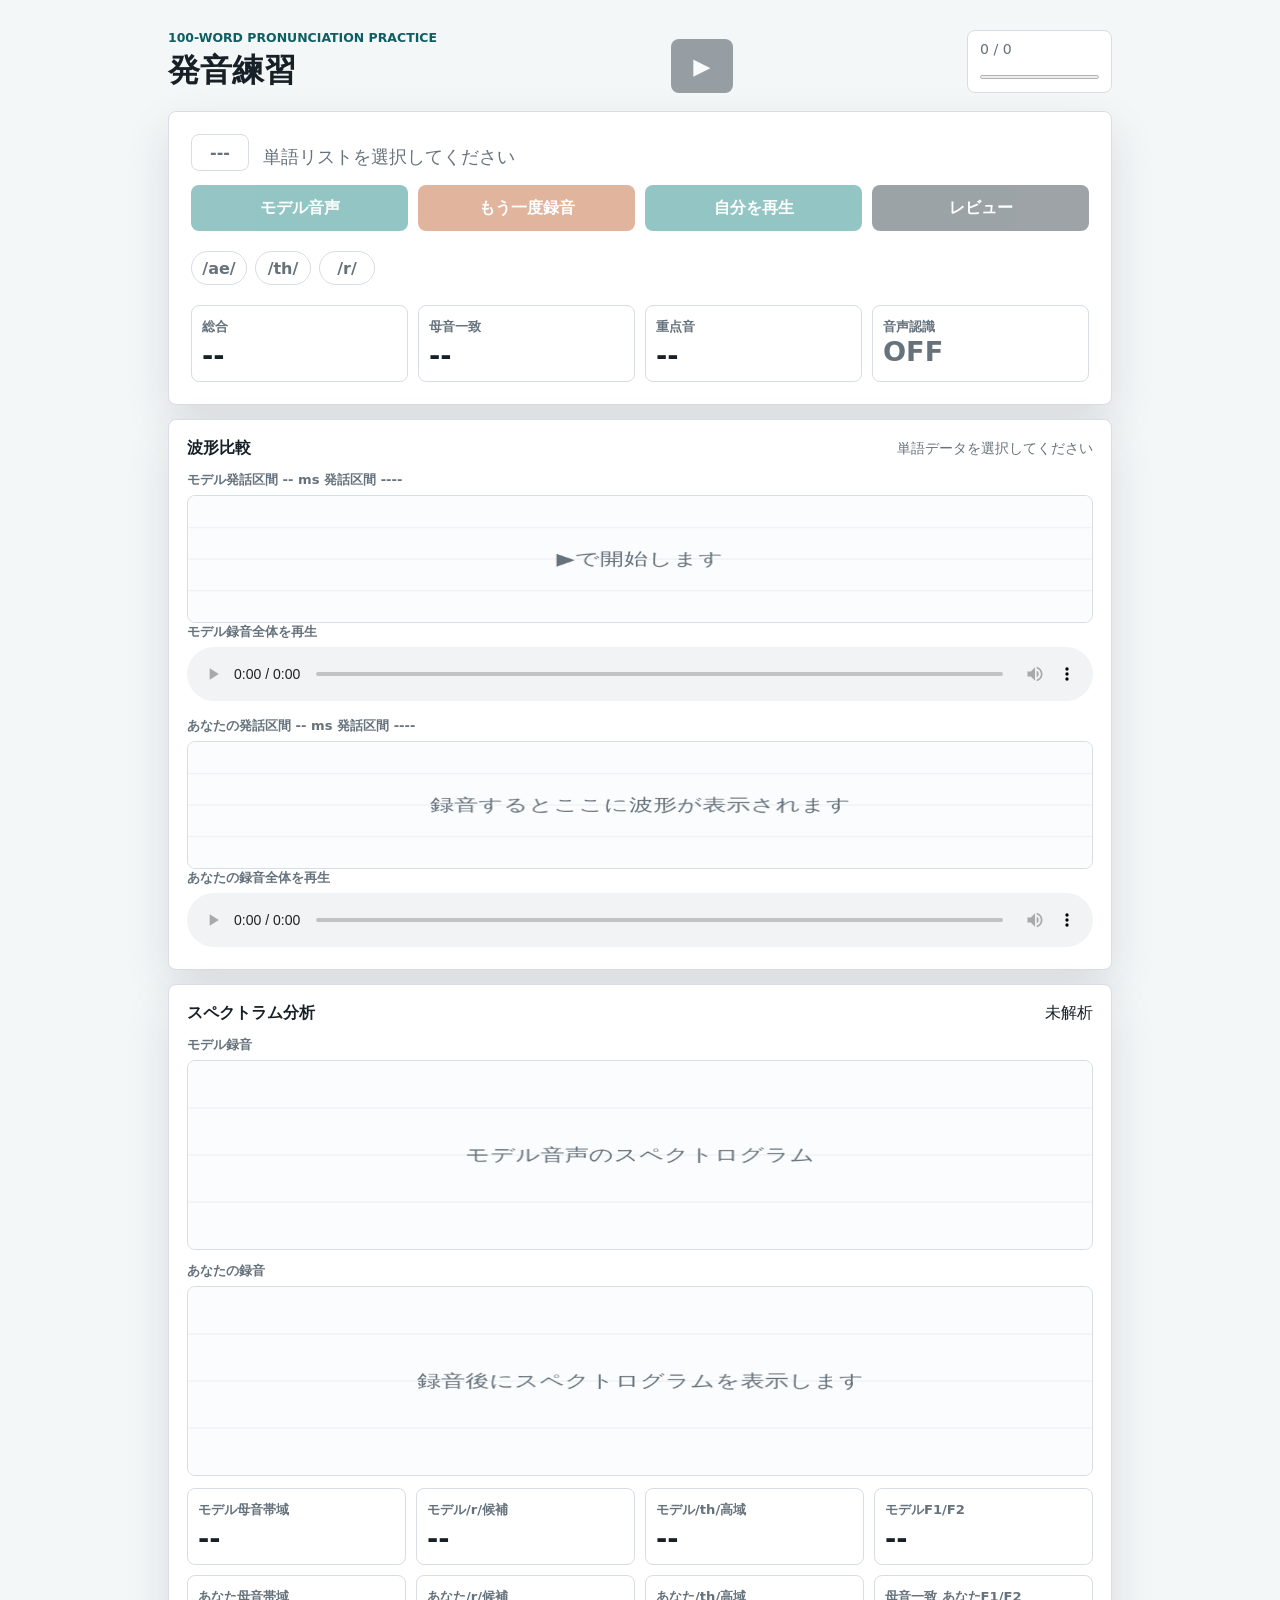
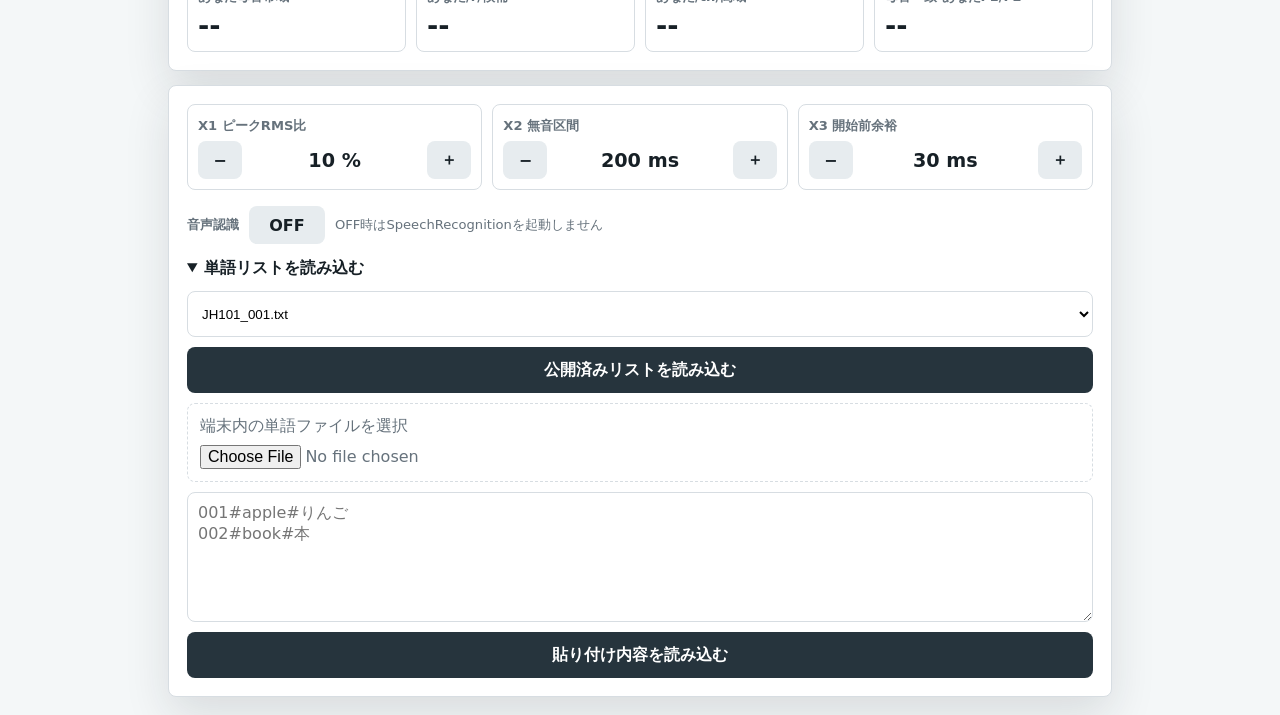
==== commit a009e08f: "Rename indexV18.html to index.html" ====
--- a/index.html
+++ b/index.html
@@ -1,10 +1,10 @@
-<!--発音学習アプリ indexV17 2026,9,11 : 相対RMS切り出し / user VAD=noiseRMS×4 / SpeechRecognition停止 -->
+<!-- indexV18.html : relative-RMS onset/end detection, timed user_all, optional SpeechRecognition -->
 <!doctype html>
 <html lang="ja">
   <head>
     <meta charset="utf-8">
     <meta name="viewport" content="width=device-width, initial-scale=1">
-    <title>Av15 Commented</title>
+    <title>English Pronunciation Trainer V18</title>
     <style>
 :root {
   color-scheme: light;
@@ -19,6 +19,7 @@
   --good: #23845f;
   --shadow: 0 18px 45px rgba(23, 32, 38, 0.12);
 }
+
 * {
   box-sizing: border-box;
 }
@@ -174,6 +175,28 @@
   margin: 0 0 16px;
 }
 
+.recognition-control {
+  display: flex;
+  align-items: center;
+  gap: 10px;
+  margin: 0 0 14px;
+}
+.recognition-control button {
+  min-width: 76px;
+  min-height: 38px;
+  padding: 0 14px;
+  background: #e7ecef;
+  color: var(--ink);
+}
+.recognition-control button.active {
+  background: var(--accent);
+  color: #fff;
+}
+.small-note {
+  color: var(--muted);
+  font-size: 0.82rem;
+}
+
 .setting-box {
   border: 1px solid var(--line);
   border-radius: 8px;
@@ -201,7 +224,7 @@
 
 .controls {
   display: grid;
-  grid-template-columns: repeat(3, 1fr);
+  grid-template-columns: repeat(4, 1fr);
   gap: 10px;
   margin-top: 14px;
 }
@@ -512,6 +535,10 @@
           <div class="score-tile">
             <span class="label">重点音</span>
             <strong id="focusScore">--</strong>
+          </div>
+          <div class="score-tile">
+            <span class="label">音声認識</span>
+            <strong id="recognitionResult">--</strong>
           </div>
         </div>
       </section>
@@ -615,6 +642,11 @@
             </div>
           </div>
         </div>
+        <div class="recognition-control">
+          <span class="label">音声認識</span>
+          <button id="recognitionToggleButton" type="button">OFF</button>
+          <span class="small-note">OFF時はSpeechRecognitionを起動しません</span>
+        </div>
         <details id="wordListDetails">
           <summary>単語リストを読み込む</summary>
           <div class="import-grid">
@@ -657,27 +689,6 @@
     </main>
 
     <script>
-
-/*
-  indexV17.html
-  ------------------------------------------------------------
-  発音学習アプリ V17。相対RMSによるvoice開始判定とnoiseRMS×4によるuser_all停止判定を採用。
-  元データは、Au1v1へ改修する前の Av15 相当コミット 0603cf9 の index.html です。
-
-  Av15の録音停止仕様:
-  - X1 = RMS閾値
-  - X2 = RMS<X1 が継続したら無音とみなす時間
-  - 一度発話を検出した後、RMS<X1 が X2秒続いた時点で録音停止
-  - Au1v1の「無音条件成立後さらにX2秒録る」変更は含みません
-
-  主な処理:
-  1. 単語ファイルを読み込む
-  2. モデル音声をTTSで再生し、その音をマイク録音する
-  3. ユーザ音声をMediaRecorderで録音する
-  4. VADで録音停止タイミングを決める
-  5. trimUserSpeechBuffer()で発話区間を切り出す
-  6. 波形・スペクトラム・簡易評点を表示する
-*/
 const WORD_FILES = [
   "JH101_001.txt",
   "JH101_101.txt",
@@ -695,18 +706,12 @@
   "JH101_1301.txt",
 ];
 
-// 最後に使用した単語ファイル名をブラウザのlocalStorageに保存するためのキー。
 const STORAGE_KEY = "jh101-last-word-file";
-// V17:
-// X1: demo/user の各 all 音声について、ピークRMSの何%を発話開始閾値にするか。
-const X1_STORAGE_KEY = "jh101-peak-rms-percent-x1-v17";
-// X2: user_all で RMS < noiseRMS×4 が何ms連続したら録音停止するか。
-//      user_voice は user_all の末尾から同じ X2 ms を除いて終了する。
-const X2_STORAGE_KEY = "jh101-silence-ms-x2-v17";
-// X3: X1%閾値を最初に超えた時点から何ms前へ戻して voice を開始するか。
-const X3_STORAGE_KEY = "jh101-preroll-ms-x3-v17";
-
-// アプリ全体の状態。単語、録音Blob、切り出し後音声、解析結果、評点、X1/X2/X3などを保持します。
+const X1_STORAGE_KEY = "jh101-peak-rms-percent-x1-v18";
+const X2_STORAGE_KEY = "jh101-silence-ms-x2-v18";
+const X3_STORAGE_KEY = "jh101-preroll-ms-x3-v18";
+const RECOGNITION_STORAGE_KEY = "jh101-speech-recognition-enabled-v18";
+
 const state = {
   words: [],
   wordFileName: "",
@@ -736,17 +741,22 @@
   audioContext: null,
   vad: null,
   recognition: null,
+  recognitionCompletion: Promise.resolve(),
+  recognitionResolve: null,
+  recognitionEnabled: localStorage.getItem(RECOGNITION_STORAGE_KEY) === "true",
   recordingStartedAt: 0,
+  userStopTimer: null,
+  userRecordingLimitMs: 0,
+  processing: false,
+  modelAnalysisPromise: Promise.resolve(),
+  modelRawDurationMs: 0,
+  demoNoiseRms: 0,
   x1Percent: readStoredNumber(X1_STORAGE_KEY, 10),
   x2SilenceMs: readStoredNumber(X2_STORAGE_KEY, 200),
   x3PrerollMs: readStoredNumber(X3_STORAGE_KEY, 30),
-  // user_all のVADで実測した背景雑音RMSと停止閾値を保持。
-  lastVadNoiseRms: null,
-  lastVadThresholdRms: null,
   lastMetrics: null,
 };
 
-// 画面上のHTML要素への参照。起動時にまとめて取得しておきます。
 const els = {
   practiceView: document.querySelector("#practiceView"),
   reviewView: document.querySelector("#reviewView"),
@@ -804,6 +814,7 @@
   wordPaste: document.querySelector("#wordPaste"),
   loadPasteButton: document.querySelector("#loadPasteButton"),
   recognitionResult: document.querySelector("#recognitionResult"),
+  recognitionToggleButton: document.querySelector("#recognitionToggleButton"),
 };
 
 setupWordFileOptions();
@@ -825,6 +836,7 @@
 els.fileInput.addEventListener("change", loadSelectedFile);
 els.loadHostedButton.addEventListener("click", loadHostedWords);
 els.loadPasteButton.addEventListener("click", loadPastedWords);
+els.recognitionToggleButton.addEventListener("click", toggleSpeechRecognition);
 
 async function bootstrap() {
   await requestMicrophoneAccess();
@@ -844,11 +856,6 @@
     .join("");
 }
 
-/*
-  単語ファイルを解析します。
-  形式: 番号#表示スペル#発音スペル#表示意味#発音意味#発音記号#
-  発音スペル・発音意味が空なら表示用の値で補います。
-*/
 function parseWordText(text) {
   const normalizedText = text.replace(/^\uFEFF/, "");
   const lineItems = normalizedText
@@ -927,11 +934,13 @@
     : state.words.length
       ? "▶で最初の単語を開始"
       : "単語リストを選択してください";
-  els.nextWordButton.disabled = !state.words.length || state.index === state.words.length - 1;
+  els.nextWordButton.disabled = !state.words.length || state.index === state.words.length - 1 || state.processing;
   els.reviewButton.disabled = !state.attempts.size;
   els.speakButton.disabled = state.index < 0;
   els.recordButton.disabled = state.index < 0;
   els.playMineButton.disabled = !state.recordedUrl;
+  els.recognitionToggleButton.textContent = state.recognitionEnabled ? "ON" : "OFF";
+  els.recognitionToggleButton.classList.toggle("active", state.recognitionEnabled);
 
   const focus = word ? getFocusSounds(word) : { ae: false, th: false, r: false };
   setChip(els.aeChip, focus.ae);
@@ -963,16 +972,30 @@
 }
 
 function nextPractice() {
-  if (state.index >= state.words.length - 1) return;
+  if (state.processing || state.index >= state.words.length - 1) return;
+  state.processing = true;
   state.index += 1;
   clearCurrentAudio({ revokeSaved: false });
   render();
-  speakCurrentWord({ recordAfter: true });
+  speakCurrentWord({ recordAfter: true }).catch((error) => {
+    console.error(error);
+    state.processing = false;
+    render();
+    setStatus(`処理エラー: ${error.message}`);
+  });
 }
 
 function retryRecording() {
-  if (state.index < 0) return;
-  startRecording({ autoStop: true, source: "manual" });
+  if (state.index < 0 || state.processing) return;
+  state.processing = true;
+  render();
+  const limitMs = Math.max(500, (state.modelRawDurationMs || 1000) + 1000);
+  startRecording({ source: "manual", maxDurationMs: limitMs }).catch((error) => {
+    console.error(error);
+    state.processing = false;
+    render();
+    setStatus(`録音エラー: ${error.message}`);
+  });
 }
 
 function adjustX1(delta) {
@@ -997,6 +1020,25 @@
   els.x1Value.textContent = `${state.x1Percent} %`;
   els.x2Value.textContent = `${state.x2SilenceMs} ms`;
   els.x3Value.textContent = `${state.x3PrerollMs} ms`;
+}
+
+function toggleSpeechRecognition() {
+  if (!state.recognitionEnabled) {
+    const Recognition = window.SpeechRecognition || window.webkitSpeechRecognition;
+    if (!Recognition) {
+      els.recognitionResult.textContent = "このブラウザは音声認識に対応していません";
+      return;
+    }
+  }
+  state.recognitionEnabled = !state.recognitionEnabled;
+  localStorage.setItem(RECOGNITION_STORAGE_KEY, String(state.recognitionEnabled));
+  if (!state.recognitionEnabled) {
+    stopSpeechRecognition();
+    els.recognitionResult.textContent = "OFF";
+  } else {
+    els.recognitionResult.textContent = "待機";
+  }
+  render();
 }
 
 function playModelAudio() {
@@ -1009,15 +1051,12 @@
   speakCurrentWord({ recordAfter: false });
 }
 
-/*
-  モデル音声をTTSで再生します。
-  recordAfter=true の場合は、TTS音声をマイクで録音してモデル音データを作り、
-  その後ユーザ録音へ進みます。
-*/
 async function speakCurrentWord({ recordAfter }) {
   const current = currentWord();
   if (!current || !("speechSynthesis" in window)) {
     setStatus("このブラウザは読み上げに対応していません");
+    state.processing = false;
+    render();
     return;
   }
 
@@ -1027,29 +1066,68 @@
       return null;
     })
     : Promise.resolve(null);
+
   window.speechSynthesis.cancel();
   const utterance = new SpeechSynthesisUtterance(current.spokenSpelling);
   utterance.lang = "en-US";
   utterance.rate = 0.82;
   utterance.pitch = 1;
-  utterance.onstart = () => setStatus("モデル音声を再生中");
-  utterance.onend = async () => {
-    const modelCapture = await modelCapturePromise;
-    if (modelCapture) {
-      const rawModelBlob = await stopModelCapture(modelCapture);
-      await analyzeRecording(rawModelBlob, "model");
-    }
-    if (recordAfter) {
-      setStatus("0.1秒後に録音を開始します");
-      window.setTimeout(() => startRecording({ autoStop: true, source: "model" }), 100);
-    } else {
-      setStatus("聞き比べできます");
-    }
-  };
-  window.setTimeout(() => window.speechSynthesis.speak(utterance), recordAfter ? 200 : 0);
-}
-
-// モデル音声を録音するために、マイク入力をMediaRecorderへ接続します。
+
+  return new Promise((resolve, reject) => {
+    utterance.onstart = () => setStatus("モデル音声を再生中");
+    utterance.onerror = (event) => {
+      state.processing = false;
+      render();
+      reject(new Error(event.error || "TTS再生エラー"));
+    };
+
+    utterance.onend = async () => {
+      try {
+        const modelCapture = await modelCapturePromise;
+
+        if (modelCapture) {
+          // demo_all はTTS終了から80ms後まで録音する。
+          const captureResult = await stopModelCapture(modelCapture);
+          const rawModelBlob = captureResult.blob;
+
+          // demo_all終了後、ユーザ録音を直ちに開始する。
+          // 初期の打切り時間は実測したdemo_all録音時間+1000ms。
+          const userPromise = recordAfter
+            ? startRecording({
+                source: "model",
+                maxDurationMs: Math.max(500, captureResult.durationMs + 1000),
+              })
+            : Promise.resolve();
+
+          // モデル解析はuser_all録音と並行して実行する。
+          state.modelAnalysisPromise = analyzeRecording(rawModelBlob, "model");
+          await state.modelAnalysisPromise;
+
+          // decode後に得られた正確なdemo_all時間でuser_all停止時刻を補正する。
+          if (recordAfter && state.mediaRecorder?.state === "recording") {
+            scheduleUserRecordingStop(state.modelRawDurationMs + 1000);
+          }
+
+          await userPromise;
+        } else if (recordAfter) {
+          state.processing = false;
+          render();
+        } else {
+          setStatus("聞き比べできます");
+        }
+        resolve();
+      } catch (error) {
+        state.processing = false;
+        render();
+        reject(error);
+      }
+    };
+
+    // demo_allの先頭に約200msのマージンを確保する。
+    window.setTimeout(() => window.speechSynthesis.speak(utterance), recordAfter ? 200 : 0);
+  });
+}
+
 async function startModelCapture() {
   const stream = await ensureMicrophoneStream();
   const mimeType = pickMimeType();
@@ -1058,81 +1136,125 @@
   recorder.addEventListener("dataavailable", (event) => {
     if (event.data.size > 0) chunks.push(event.data);
   });
+  const startedAt = performance.now();
   recorder.start(100);
-  return { recorder, chunks };
+  return { recorder, chunks, startedAt };
 }
 
 function stopModelCapture(capture) {
   return new Promise((resolve) => {
     capture.recorder.addEventListener("stop", () => {
       const type = capture.chunks[0]?.type || "audio/webm";
-      resolve(new Blob(capture.chunks, { type }));
+      resolve({
+        blob: new Blob(capture.chunks, { type }),
+        durationMs: Math.max(1, Math.round(performance.now() - capture.startedAt)),
+      });
     }, { once: true });
+
+    // TTS終了後にも約80msを残し、語尾欠落を防ぐ。
     window.setTimeout(() => {
       if (capture.recorder.state === "recording") capture.recorder.stop();
     }, 80);
   });
 }
 
-/*
-  ユーザ音声の録音開始処理です。
-  - getUserMediaでマイクを取得
-  - MediaRecorderで録音チャンクを蓄積
-  - autoStop=trueならstartVad()でRMSを監視
-  - stopイベントで録音全体Blobを作り、analyzeRecording()へ渡します
-*/
-async function startRecording({ autoStop, source }) {
+async function startRecording({ source, maxDurationMs }) {
   if (state.mediaRecorder?.state === "recording") {
     stopRecording();
     return;
   }
 
   if (!navigator.mediaDevices?.getUserMedia) {
-    setStatus("このブラウザは録音に対応していません");
-    return;
-  }
-
-  try {
-    clearUserAudio();
-    const audioContext = getAudioContext();
-    if (audioContext.state === "suspended") await audioContext.resume();
-    const stream = await ensureMicrophoneStream();
-    const mimeType = pickMimeType();
-    state.mediaRecorder = new MediaRecorder(stream, mimeType ? { mimeType } : undefined);
-    state.recordingChunks = [];
-    state.recordingStartedAt = performance.now();
-    // V17: SpeechRecognitionは停止。ブラウザ/OSの通知音がdemo_allへ混入するのを避ける。
-
+    throw new Error("このブラウザは録音に対応していません");
+  }
+
+  clearUserAudio();
+  const audioContext = getAudioContext();
+  if (audioContext.state === "suspended") await audioContext.resume();
+  const stream = await ensureMicrophoneStream();
+  const mimeType = pickMimeType();
+  state.mediaRecorder = new MediaRecorder(stream, mimeType ? { mimeType } : undefined);
+  state.recordingChunks = [];
+  state.recordingStartedAt = performance.now();
+
+  if (state.recognitionEnabled) {
+    startSpeechRecognitionForCurrentWord();
+  } else {
+    els.recognitionResult.textContent = "OFF";
+    state.recognitionCompletion = Promise.resolve();
+  }
+
+  const recordingDone = new Promise((resolve, reject) => {
     state.mediaRecorder.addEventListener("dataavailable", (event) => {
       if (event.data.size > 0) state.recordingChunks.push(event.data);
     });
 
     state.mediaRecorder.addEventListener("stop", async () => {
-      stopVad();
-      // V17: SpeechRecognitionは使用していないため停止処理も不要。
-      const type = state.recordingChunks[0]?.type || "audio/webm";
-      const rawBlob = new Blob(state.recordingChunks, { type });
-      els.recordButton.textContent = "もう一度録音";
-      els.recordButton.classList.remove("recording");
-      els.playMineButton.classList.remove("recording");
-      setStatus("録音完了");
-      await analyzeRecording(rawBlob, "user");
-      saveAttempt();
-      releaseMicrophoneStream();
-      setStatus("▶で次の単語を開始");
+      try {
+        clearUserStopTimer();
+        const type = state.recordingChunks[0]?.type || "audio/webm";
+        const rawBlob = new Blob(state.recordingChunks, { type });
+
+        els.recordButton.textContent = "もう一度録音";
+        els.recordButton.classList.remove("recording");
+        els.playMineButton.classList.remove("recording");
+        setStatus("録音データを解析中");
+
+        // 録音終了と同時にSpeechRecognitionを停止し、onendまで待つ。
+        stopSpeechRecognition();
+        await Promise.race([
+          state.recognitionCompletion || Promise.resolve(),
+          new Promise((done) => window.setTimeout(done, 2000)),
+        ]);
+
+        // user_voiceの終了判定にはdemo_all由来のnoiseRMSを使うため、
+        // モデル解析が終わっていることを保証する。
+        await state.modelAnalysisPromise;
+        await analyzeRecording(rawBlob, "user");
+        saveAttempt();
+
+        releaseMicrophoneStream();
+        state.processing = false;
+        render();
+        setStatus("▶で次の単語を開始");
+        resolve();
+      } catch (error) {
+        releaseMicrophoneStream();
+        state.processing = false;
+        render();
+        reject(error);
+      }
     }, { once: true });
-
-    state.mediaRecorder.start(100);
-    els.recordButton.textContent = "録音停止";
-    els.recordButton.classList.add("recording");
-    els.playMineButton.disabled = true;
-    els.playMineButton.classList.add("recording");
-    setStatus(source === "model" ? "復唱してください" : "録音中");
-    if (autoStop) startVad(stream);
-  } catch (error) {
-    setStatus("マイクの使用が許可されませんでした");
-  }
-}
+  });
+
+  state.mediaRecorder.start(100); // 100msは録音開始遅延ではなくMediaRecorderのtimeslice。
+  els.recordButton.textContent = "録音停止";
+  els.recordButton.classList.add("recording");
+  els.playMineButton.disabled = true;
+  els.playMineButton.classList.add("recording");
+  setStatus(source === "model" ? "復唱してください" : "録音中");
+
+  scheduleUserRecordingStop(maxDurationMs);
+  return recordingDone;
+}
+
+function scheduleUserRecordingStop(maxDurationMs) {
+  clearUserStopTimer();
+  state.userRecordingLimitMs = Math.max(1, Math.round(maxDurationMs));
+  const elapsed = Math.max(0, performance.now() - state.recordingStartedAt);
+  const remaining = Math.max(0, state.userRecordingLimitMs - elapsed);
+  state.userStopTimer = window.setTimeout(() => {
+    if (state.mediaRecorder?.state === "recording") stopRecording();
+  }, remaining);
+}
+
+function clearUserStopTimer() {
+  if (state.userStopTimer) {
+    window.clearTimeout(state.userStopTimer);
+    state.userStopTimer = null;
+  }
+}
+
 
 async function requestMicrophoneAccess() {
   if (!navigator.mediaDevices?.getUserMedia) {
@@ -1167,98 +1289,14 @@
 }
 
 function stopRecording() {
+  clearUserStopTimer();
   if (state.mediaRecorder?.state === "recording") state.mediaRecorder.stop();
 }
 
-/*
-  V17 user_all VAD:
-  - 録音開始後、最初の180msを背景雑音区間として noiseRMS を推定する。
-  - 停止判定閾値 = noiseRMS × 4。
-  - 一度 RMS >= noiseRMS×4 を検出して発話開始済みになった後、
-    RMS < noiseRMS×4 が X2 ms 連続した時点で user_all を停止する。
-  - 語中の短い無音で切れないよう、無音がX2 ms連続するまで待つ。
-  - V17では6秒の最大録音時間を設けない。必要なら録音停止ボタンで手動停止できる。
-*/
-function startVad(stream) {
-  stopVad();
-  const audioContext = getAudioContext();
-  const source = audioContext.createMediaStreamSource(stream);
-  const analyser = audioContext.createAnalyser();
-  analyser.fftSize = 1024;
-  source.connect(analyser);
-
-  const data = new Float32Array(analyser.fftSize);
-  const noiseMeasureMs = 180;
-  const silenceAfterSpeechMs = state.x2SilenceMs;
-  const minSpeechMs = 120;
-
-  const noiseFrames = [];
-  let noiseRms = null;
-  let threshold = null;
-  let hasSpeech = false;
-  let speechStartedAt = 0;
-  let silentSince = 0;
-
-  const tick = () => {
-    if (state.mediaRecorder?.state !== "recording") return;
-
-    analyser.getFloatTimeDomainData(data);
-    const rms = getRms(data);
-    const now = performance.now();
-    const elapsed = now - state.recordingStartedAt;
-
-    // 最初の180msから背景雑音RMSを推定。
-    if (noiseRms === null) {
-      noiseFrames.push(rms);
-      if (elapsed < noiseMeasureMs) {
-        state.vad.frameId = requestAnimationFrame(tick);
-        return;
-      }
-
-      // 各短時間RMSの二乗平均平方根。サンプル全体のRMSに近い推定値。
-      const meanSquare = noiseFrames.reduce((sum, value) => sum + value * value, 0)
-        / Math.max(1, noiseFrames.length);
-      noiseRms = Math.sqrt(meanSquare);
-      threshold = noiseRms * 4;
-      state.lastVadNoiseRms = noiseRms;
-      state.lastVadThresholdRms = threshold;
-      setStatus("復唱してください");
-    }
-
-    const isSpeech = rms >= threshold;
-
-    if (isSpeech) {
-      if (!hasSpeech) {
-        hasSpeech = true;
-        speechStartedAt = now;
-        setStatus("発声を検出しました");
-      }
-      silentSince = 0;
-    } else if (hasSpeech && !silentSince) {
-      silentSince = now;
-    }
-
-    const speechLongEnough = hasSpeech && now - speechStartedAt >= minSpeechMs;
-    const silenceLongEnough = silentSince && now - silentSince >= silenceAfterSpeechMs;
-
-    if (speechLongEnough && silenceLongEnough) {
-      stopRecording();
-      return;
-    }
-
-    state.vad.frameId = requestAnimationFrame(tick);
-  };
-
-  state.vad = { frameId: requestAnimationFrame(tick), source, analyser };
-}
-
 function stopVad() {
-  if (!state.vad) return;
-  cancelAnimationFrame(state.vad.frameId);
-  state.vad.source.disconnect();
-  state.vad.analyser.disconnect();
-  state.vad = null;
-}
+  // V18ではuser_allの停止は音量ではなく、demo_all時間+1000msで機械的に行う。
+}
+
 
 function pickMimeType() {
   const candidates = ["audio/webm;codecs=opus", "audio/webm", "audio/mp4", "audio/mpeg"];
@@ -1272,16 +1310,17 @@
   audio.play();
 }
 
-/*
-  録音BlobをAudioBufferへデコードし、発話区間切り出し、波形/RMS、スペクトラム、
-  フォルマント、評点計算へ渡す中心処理です。
-  rawBlobは録音全体、audioBufferは切り出し後の発話区間です。
-*/
 async function analyzeRecording(rawBlob, target) {
   const analysisStartedAt = performance.now();
   const buffer = await rawBlob.arrayBuffer();
   const audioContext = getAudioContext();
   const rawAudioBuffer = await audioContext.decodeAudioData(buffer.slice(0));
+
+  if (target === "model") {
+    state.modelRawDurationMs = Math.round(rawAudioBuffer.duration * 1000);
+    state.demoNoiseRms = getDemoNoiseRms(rawAudioBuffer);
+  }
+
   const trimmed = target === "user" ? trimUserSpeechBuffer(rawAudioBuffer) : trimModelSpeechBuffer(rawAudioBuffer);
   const audioBuffer = trimmed.audioBuffer;
   const rawWavBlob = encodeWav(rawAudioBuffer);
@@ -1336,7 +1375,6 @@
   return `全体 ${trimmed.rawDurationMs} ms / 発話区間 ${trimmed.startMs}-${trimmed.endMs}`;
 }
 
-// モデル音とユーザ音の解析結果を比較し、総合・母音一致・重点音の表示を更新します。
 function renderScores(elapsedMs) {
   const vowelScore = getFormantMatchScore();
   const focusScore = getBandSimilarityScore();
@@ -1387,7 +1425,6 @@
   return `${formants.f1}/${formants.f2}`;
 }
 
-// 1単語分の録音URL、解析結果、評点、切り出し時刻をレビュー用に保存します。
 function saveAttempt() {
   if (state.index < 0 || !state.recordedUrl) return;
   const vowelScore = getFormantMatchScore();
@@ -1411,6 +1448,7 @@
     rawRecordedWavBlob: state.rawRecordedWavBlob,
     modelTrim: state.modelTrim,
     userTrim: state.userTrim,
+    recognitionResultText: els.recognitionResult.textContent,
     modelDurationMs: state.modelDurationMs,
     modelDurationText: els.modelDurationText.textContent,
     userDurationText: els.userDurationText.textContent,
@@ -1459,7 +1497,6 @@
   setStatus("録音済みデータを読み込みました");
 }
 
-// レビュー済みデータをJSONとして書き出します。Au2 viewerで読む元データです。
 async function exportSoundData() {
   const records = [];
   for (const [index, attempt] of [...state.attempts.entries()].sort((a, b) => a[0] - b[0])) {
@@ -1476,14 +1513,14 @@
         vowelScore: attempt.vowelScore,
         focusScore: attempt.focusScore,
       },
+      recognitionResult: attempt.recognitionResultText || "",
       settings: {
         x1Percent: state.x1Percent,
         x2SilenceMs: state.x2SilenceMs,
-        x2SilenceSeconds: state.x2SilenceMs / 1000,
         x3PrerollMs: state.x3PrerollMs,
-        userVadNoiseRms: state.lastVadNoiseRms,
-        userVadThresholdRms: state.lastVadThresholdRms,
-        speechRecognitionEnabled: false,
+        demoNoiseRms: attempt.modelTrim?.noiseRms ?? state.demoNoiseRms,
+        silenceThresholdRms: attempt.modelTrim?.silenceThresholdRms ?? (state.demoNoiseRms * 4),
+        speechRecognitionEnabled: state.recognitionEnabled,
       },
       model: {
         rawAudio: await blobToDataUrl(attempt.rawModelWavBlob || attempt.rawModelBlob),
@@ -1541,6 +1578,7 @@
   els.userDurationText.textContent = attempt.userDurationText || "-- ms";
   els.modelTrimText.textContent = attempt.modelTrimText || "発話区間 ----";
   els.userTrimText.textContent = attempt.userTrimText || "発話区間 ----";
+  els.recognitionResult.textContent = attempt.recognitionResultText || (state.recognitionEnabled ? "待機" : "OFF");
   els.modelRawPlayer.src = state.rawModelWavUrl || state.rawModelUrl || "";
   els.userRawPlayer.src = state.rawRecordedWavUrl || state.rawRecordedUrl || "";
   els.playMineButton.disabled = false;
@@ -1597,39 +1635,43 @@
   return envelope;
 }
 
-/*
-  V17 共通の発話開始判定:
-  - all音声を20ms窓で走査して各窓のRMSを求める。
-  - その録音内のピークRMSを100%とし、閾値 = peakRMS × X1/100。
-  - 最初に閾値以上となった20ms窓の開始位置からX3 ms前を voice の開始点にする。
-
-  demo_voice:
-  - 開始 = demo_allの相対RMS閾値による開始点
-  - 終了 = demo_allの末尾そのもの（TTS終了後の約80ms余裕も含めて残す）
-
-  user_voice:
-  - 開始 = user_allの相対RMS閾値による開始点
-  - 終了 = user_all末尾のX2 ms前
-*/
-function findRelativeSpeechStart(source, sampleRate) {
+function getDemoNoiseRms(audioBuffer) {
+  const sampleRate = audioBuffer.sampleRate;
+  const source = audioBuffer.getChannelData(0);
+  const noiseEnd = Math.min(source.length, Math.round(sampleRate * 0.18));
   const windowSize = Math.max(1, Math.round(sampleRate * 0.02));
+  let maxRms = 0;
+
+  for (let index = 0; index < noiseEnd; index += windowSize) {
+    const end = Math.min(noiseEnd, index + windowSize);
+    if (end > index) maxRms = Math.max(maxRms, getRms(source.subarray(index, end)));
+  }
+  return maxRms;
+}
+
+function detectSpeechInterval(audioBuffer) {
+  const sampleRate = audioBuffer.sampleRate;
+  const source = audioBuffer.getChannelData(0);
+  const windowSize = Math.max(1, Math.round(sampleRate * 0.02));
+  const windows = [];
   let peakRms = 0;
 
   for (let index = 0; index < source.length; index += windowSize) {
     const end = Math.min(source.length, index + windowSize);
-    peakRms = Math.max(peakRms, getRms(source.subarray(index, end)));
-  }
-
-  const thresholdRms = peakRms * (state.x1Percent / 100);
+    const rms = getRms(source.subarray(index, end));
+    windows.push({ index, end, rms });
+    peakRms = Math.max(peakRms, rms);
+  }
+
+  const onsetThresholdRms = peakRms * (state.x1Percent / 100);
   let detectedStart = 0;
+  let detectedWindowIndex = 0;
 
   if (peakRms > 0) {
-    for (let index = 0; index < source.length; index += windowSize) {
-      const end = Math.min(source.length, index + windowSize);
-      if (getRms(source.subarray(index, end)) >= thresholdRms) {
-        detectedStart = index;
-        break;
-      }
+    const foundIndex = windows.findIndex((item) => item.rms >= onsetThresholdRms);
+    if (foundIndex >= 0) {
+      detectedWindowIndex = foundIndex;
+      detectedStart = windows[foundIndex].index;
     }
   }
 
@@ -1638,66 +1680,84 @@
     detectedStart - Math.round((state.x3PrerollMs / 1000) * sampleRate)
   );
 
-  return { speechStart, peakRms, thresholdRms };
-}
-
-function trimUserSpeechBuffer(audioBuffer) {
-  const sampleRate = audioBuffer.sampleRate;
-  const source = audioBuffer.getChannelData(0);
-  const detected = findRelativeSpeechStart(source, sampleRate);
-
-  // user_all は RMS < noiseRMS×4 がX2 ms続いた時点で停止しているため、
-  // 末尾からX2 msを除いて user_voice の終了点とする。
-  const speechEnd = Math.max(
-    detected.speechStart + 1,
-    source.length - Math.round((state.x2SilenceMs / 1000) * sampleRate)
-  );
-
+  // 終了判定はdemo_all冒頭180msから得たnoiseRMS最大値を共通基準とする。
+  const noiseRms = state.demoNoiseRms || 0;
+  const silenceThresholdRms = noiseRms * 4;
+  const silenceNeededSamples = Math.round((state.x2SilenceMs / 1000) * sampleRate);
+
+  let silentStart = null;
+  let speechEnd = source.length;
+  let silenceConfirmedAt = null;
+
+  // 語頭のX3余裕区間を誤って無音終了と判定しないよう、
+  // X1%を最初に超えた窓から終了探索を始める。
+  for (let wi = detectedWindowIndex; wi < windows.length; wi += 1) {
+    const item = windows[wi];
+    if (item.rms < silenceThresholdRms) {
+      if (silentStart === null) silentStart = item.index;
+      if (item.end - silentStart >= silenceNeededSamples) {
+        speechEnd = silentStart;        // X2ms前 = 無音連続が始まった位置
+        silenceConfirmedAt = item.end;  // 無音がX2ms続いたことを確認した位置
+        break;
+      }
+    } else {
+      silentStart = null;
+    }
+  }
+
+  speechEnd = Math.max(speechStart + 1, speechEnd);
+
+  return {
+    source,
+    sampleRate,
+    speechStart,
+    speechEnd,
+    detectedStart,
+    peakRms,
+    onsetThresholdRms,
+    noiseRms,
+    silenceThresholdRms,
+    silenceConfirmedAt,
+  };
+}
+
+function trimSpeechBuffer(audioBuffer) {
+  const detected = detectSpeechInterval(audioBuffer);
   const trimmed = getAudioContext().createBuffer(
     1,
-    Math.max(1, speechEnd - detected.speechStart),
-    sampleRate
+    Math.max(1, detected.speechEnd - detected.speechStart),
+    detected.sampleRate
   );
-  trimmed.copyToChannel(source.slice(detected.speechStart, speechEnd), 0);
+  trimmed.copyToChannel(
+    detected.source.slice(detected.speechStart, detected.speechEnd),
+    0
+  );
 
   return {
     audioBuffer: trimmed,
-    startMs: Math.round((detected.speechStart / sampleRate) * 1000),
-    endMs: Math.round((speechEnd / sampleRate) * 1000),
+    startMs: Math.round((detected.speechStart / detected.sampleRate) * 1000),
+    endMs: Math.round((detected.speechEnd / detected.sampleRate) * 1000),
+    detectedStartMs: Math.round((detected.detectedStart / detected.sampleRate) * 1000),
+    silenceConfirmedAtMs: detected.silenceConfirmedAt == null
+      ? null
+      : Math.round((detected.silenceConfirmedAt / detected.sampleRate) * 1000),
     rawDurationMs: Math.round(audioBuffer.duration * 1000),
     peakRms: detected.peakRms,
-    thresholdRms: detected.thresholdRms,
+    onsetThresholdRms: detected.onsetThresholdRms,
+    noiseRms: detected.noiseRms,
+    silenceThresholdRms: detected.silenceThresholdRms,
     x1Percent: state.x1Percent,
     x2SilenceMs: state.x2SilenceMs,
     x3PrerollMs: state.x3PrerollMs,
   };
 }
 
+function trimUserSpeechBuffer(audioBuffer) {
+  return trimSpeechBuffer(audioBuffer);
+}
+
 function trimModelSpeechBuffer(audioBuffer) {
-  const sampleRate = audioBuffer.sampleRate;
-  const source = audioBuffer.getChannelData(0);
-  const detected = findRelativeSpeechStart(source, sampleRate);
-
-  // demo_voice の終了は demo_all と同じ。TTS終了後の約80ms余裕も残す。
-  const speechEnd = source.length;
-
-  const trimmed = getAudioContext().createBuffer(
-    1,
-    Math.max(1, speechEnd - detected.speechStart),
-    sampleRate
-  );
-  trimmed.copyToChannel(source.slice(detected.speechStart, speechEnd), 0);
-
-  return {
-    audioBuffer: trimmed,
-    startMs: Math.round((detected.speechStart / sampleRate) * 1000),
-    endMs: Math.round((speechEnd / sampleRate) * 1000),
-    rawDurationMs: Math.round(audioBuffer.duration * 1000),
-    peakRms: detected.peakRms,
-    thresholdRms: detected.thresholdRms,
-    x1Percent: state.x1Percent,
-    x3PrerollMs: state.x3PrerollMs,
-  };
+  return trimSpeechBuffer(audioBuffer);
 }
 
 function normalize(values) {
@@ -1758,7 +1818,6 @@
   }
 }
 
-// 短時間FFTでスペクトログラムと簡易音響特徴量を計算します。
 function analyzeSpectrum(samples, sampleRate) {
   const fftSize = 1024;
   const hopSize = 256;
@@ -1844,7 +1903,6 @@
   return total ? band / total : 0;
 }
 
-// F1/F2の簡易推定。母音一致度の目安として使います。
 function estimateFormants(frames, sampleRate, fftSize) {
   const average = new Float32Array(frames[0].length);
   for (const frame of frames) {
@@ -1994,6 +2052,8 @@
 
 function clearCurrentAudio({ revokeSaved = true } = {}) {
   stopVad();
+  clearUserStopTimer();
+  stopSpeechRecognition();
   clearUserAudio(revokeSaved);
   if (revokeSaved) revokeUrl(state.modelUrl);
   if (revokeSaved) revokeUrl(state.rawModelUrl);
@@ -2007,6 +2067,9 @@
   state.modelDurationMs = 0;
   state.modelAnalysis = null;
   state.modelTrim = null;
+  state.modelRawDurationMs = 0;
+  state.demoNoiseRms = 0;
+  state.modelAnalysisPromise = Promise.resolve();
   els.modelRawPlayer.removeAttribute("src");
   els.modelRawPlayer.load();
 }
@@ -2119,6 +2182,7 @@
   state.words = parsed;
   state.wordFileName = fileName || "";
   state.index = -1;
+  state.processing = false;
   state.attempts.clear();
   clearCurrentAudio();
   setStatus(`${parsed.length}語を読み込みました。▶で開始`);
@@ -2129,53 +2193,93 @@
 
 function startSpeechRecognitionForCurrentWord() {
   const Recognition = window.SpeechRecognition || window.webkitSpeechRecognition;
-  if (!Recognition) {
-    if (els.recognitionResult) els.recognitionResult.textContent = "このブラウザは音声認識に対応していません";
+  if (!state.recognitionEnabled || !Recognition) {
+    els.recognitionResult.textContent = state.recognitionEnabled
+      ? "このブラウザは音声認識に対応していません"
+      : "OFF";
+    state.recognitionCompletion = Promise.resolve();
     return;
   }
+
   stopSpeechRecognition();
-  const expected = normalizeRecognitionText(currentWord()?.spokenSpelling || currentWord()?.displaySpelling || "");
-  const startedAt = performance.now();
+
+  const expected = normalizeRecognitionText(
+    currentWord()?.spokenSpelling || currentWord()?.displaySpelling || ""
+  );
   const recognition = new Recognition();
   recognition.lang = "en-US";
   recognition.interimResults = false;
   recognition.maxAlternatives = 5;
-  if (els.recognitionResult) els.recognitionResult.textContent = "聞き取り中";
+  els.recognitionResult.textContent = "認識中";
+
+  state.recognitionCompletion = new Promise((resolve) => {
+    state.recognitionResolve = resolve;
+  });
+
   recognition.onresult = (event) => {
-    const elapsed = Math.round(performance.now() - startedAt);
-    const alternatives = Array.from(event.results[0] || []);
-    const best = alternatives[0];
-    const match = alternatives.find((item) => normalizeRecognitionText(item.transcript) === expected);
-    const selected = match || best;
-    const transcript = selected?.transcript || "";
-    const confidence = Number.isFinite(selected?.confidence) && selected.confidence > 0
-      ? `${Math.round(selected.confidence * 100)}%`
-      : "信頼度なし";
-    const mark = normalizeRecognitionText(transcript) === expected ? "一致" : "不一致";
-    if (els.recognitionResult) els.recognitionResult.textContent = `${mark} ${confidence} ${elapsed}ms`;
+    const alternatives = Array.from(event.results[0] || []).slice(0, 5);
+    const match = alternatives.find(
+      (item) => normalizeRecognitionText(item.transcript) === expected
+    );
+
+    if (!match) {
+      els.recognitionResult.textContent = "不合格";
+      return;
+    }
+
+    if (Number.isFinite(match.confidence) && match.confidence > 0) {
+      els.recognitionResult.textContent = `合格(${Math.round(match.confidence * 100)}%)`;
+    } else {
+      els.recognitionResult.textContent = "合格（確信度なし）";
+    }
   };
+
   recognition.onerror = (event) => {
-    if (els.recognitionResult) els.recognitionResult.textContent = `認識エラー: ${event.error}`;
+    els.recognitionResult.textContent = `認識エラー: ${event.error}`;
   };
+
   recognition.onend = () => {
-    if (els.recognitionResult?.textContent === "聞き取り中") els.recognitionResult.textContent = "音声を検出できませんでした";
+    if (els.recognitionResult.textContent === "認識中") {
+      els.recognitionResult.textContent = "不合格";
+    }
     if (state.recognition === recognition) state.recognition = null;
+    if (state.recognitionResolve) {
+      state.recognitionResolve();
+      state.recognitionResolve = null;
+    }
   };
+
   state.recognition = recognition;
-  recognition.start();
+
+  try {
+    recognition.start();
+  } catch (error) {
+    els.recognitionResult.textContent = `認識エラー: ${error.message}`;
+    state.recognition = null;
+    if (state.recognitionResolve) {
+      state.recognitionResolve();
+      state.recognitionResolve = null;
+    }
+  }
 }
 
 function stopSpeechRecognition() {
-  if (!state.recognition) return;
+  if (!state.recognition) {
+    if (state.recognitionResolve) {
+      state.recognitionResolve();
+      state.recognitionResolve = null;
+    }
+    return;
+  }
+
   const recognition = state.recognition;
-  state.recognition = null;
   try {
     recognition.stop();
   } catch (error) {
     try {
       recognition.abort();
     } catch (_) {
-      // The browser may already have stopped recognition.
+      // すでに終了している場合は何もしない。
     }
   }
 }
@@ -2191,7 +2295,7 @@
   els.overallScore.textContent = "--";
   els.vowelScore.textContent = "--";
   els.focusScore.textContent = "--";
-  if (els.recognitionResult) els.recognitionResult.textContent = "--";
+  els.recognitionResult.textContent = state.recognitionEnabled ? "待機" : "OFF";
   els.modelVowelFeature.textContent = "--";
   els.modelRFeature.textContent = "--";
   els.modelThFeature.textContent = "--";
@@ -2217,7 +2321,6 @@
   return Math.min(Math.max(value, min), max);
 }
 
-// RMS = sqrt(mean(sample^2))。有音/無音判定の基本となる短時間音量です。
 function getRms(samples) {
   if (!samples.length) return 0;
   let sumSquares = 0;
@@ -2226,7 +2329,6 @@
 }
 
 
-// AudioBufferをWAV Blobに変換します。再生・書き出し用です。
 function encodeWav(audioBuffer) {
   const samples = audioBuffer.getChannelData(0);
   const sampleRate = audioBuffer.sampleRate;
@@ -2266,7 +2368,6 @@
   return Number.isFinite(value) ? value : fallback;
 }
 
-
 </script>
   </body>
 </html>
